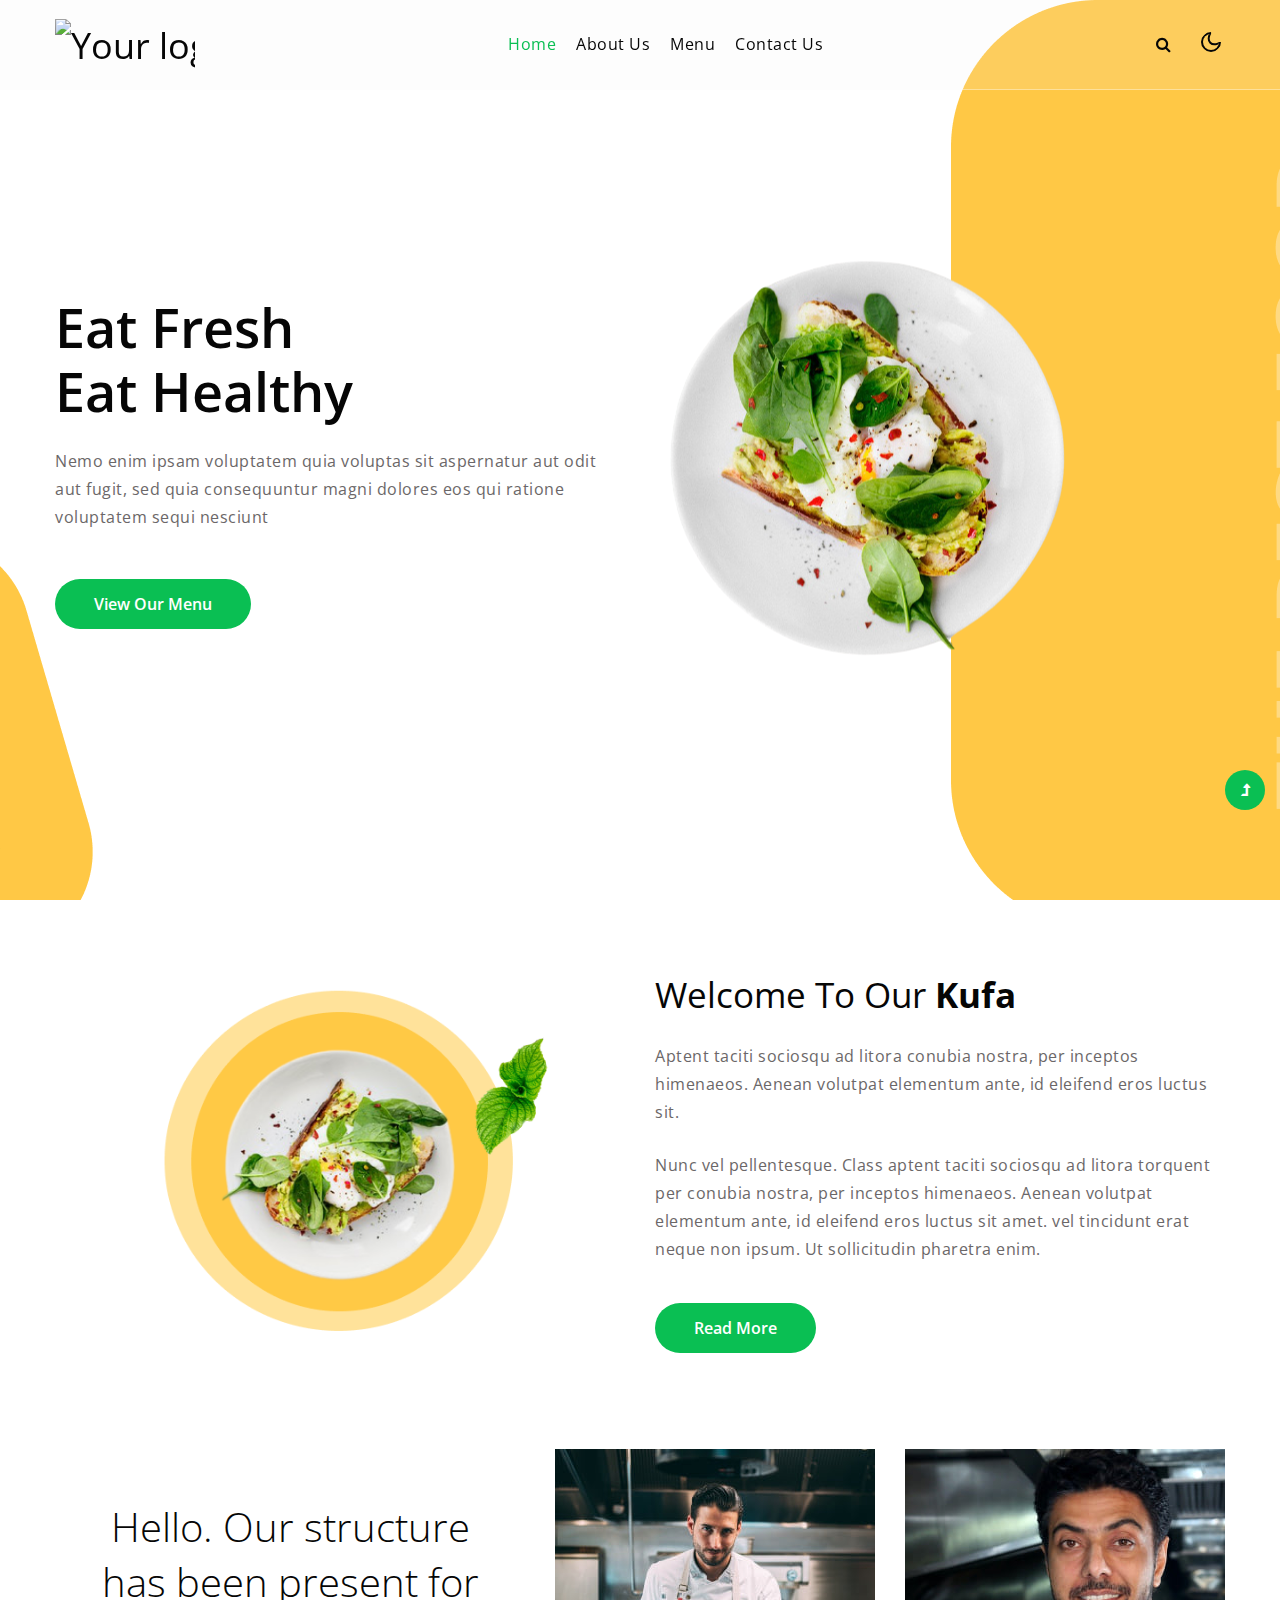
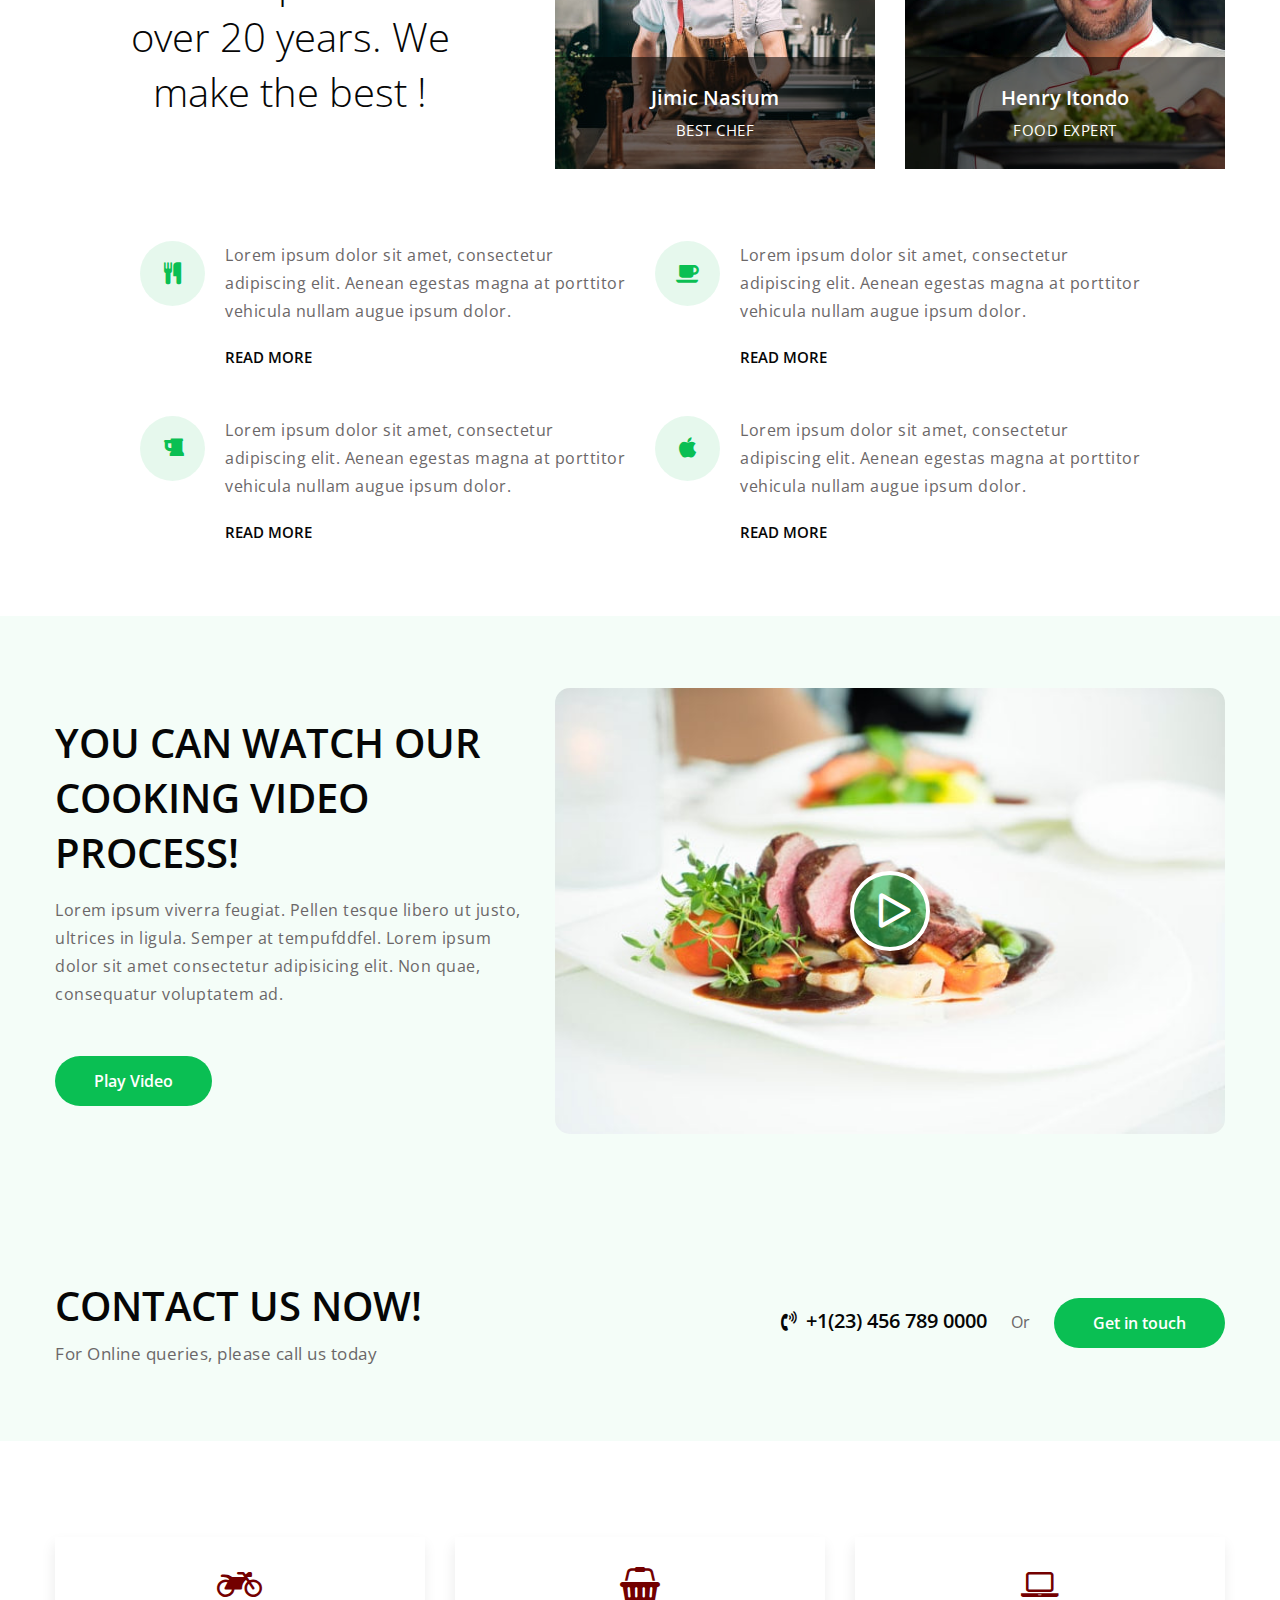
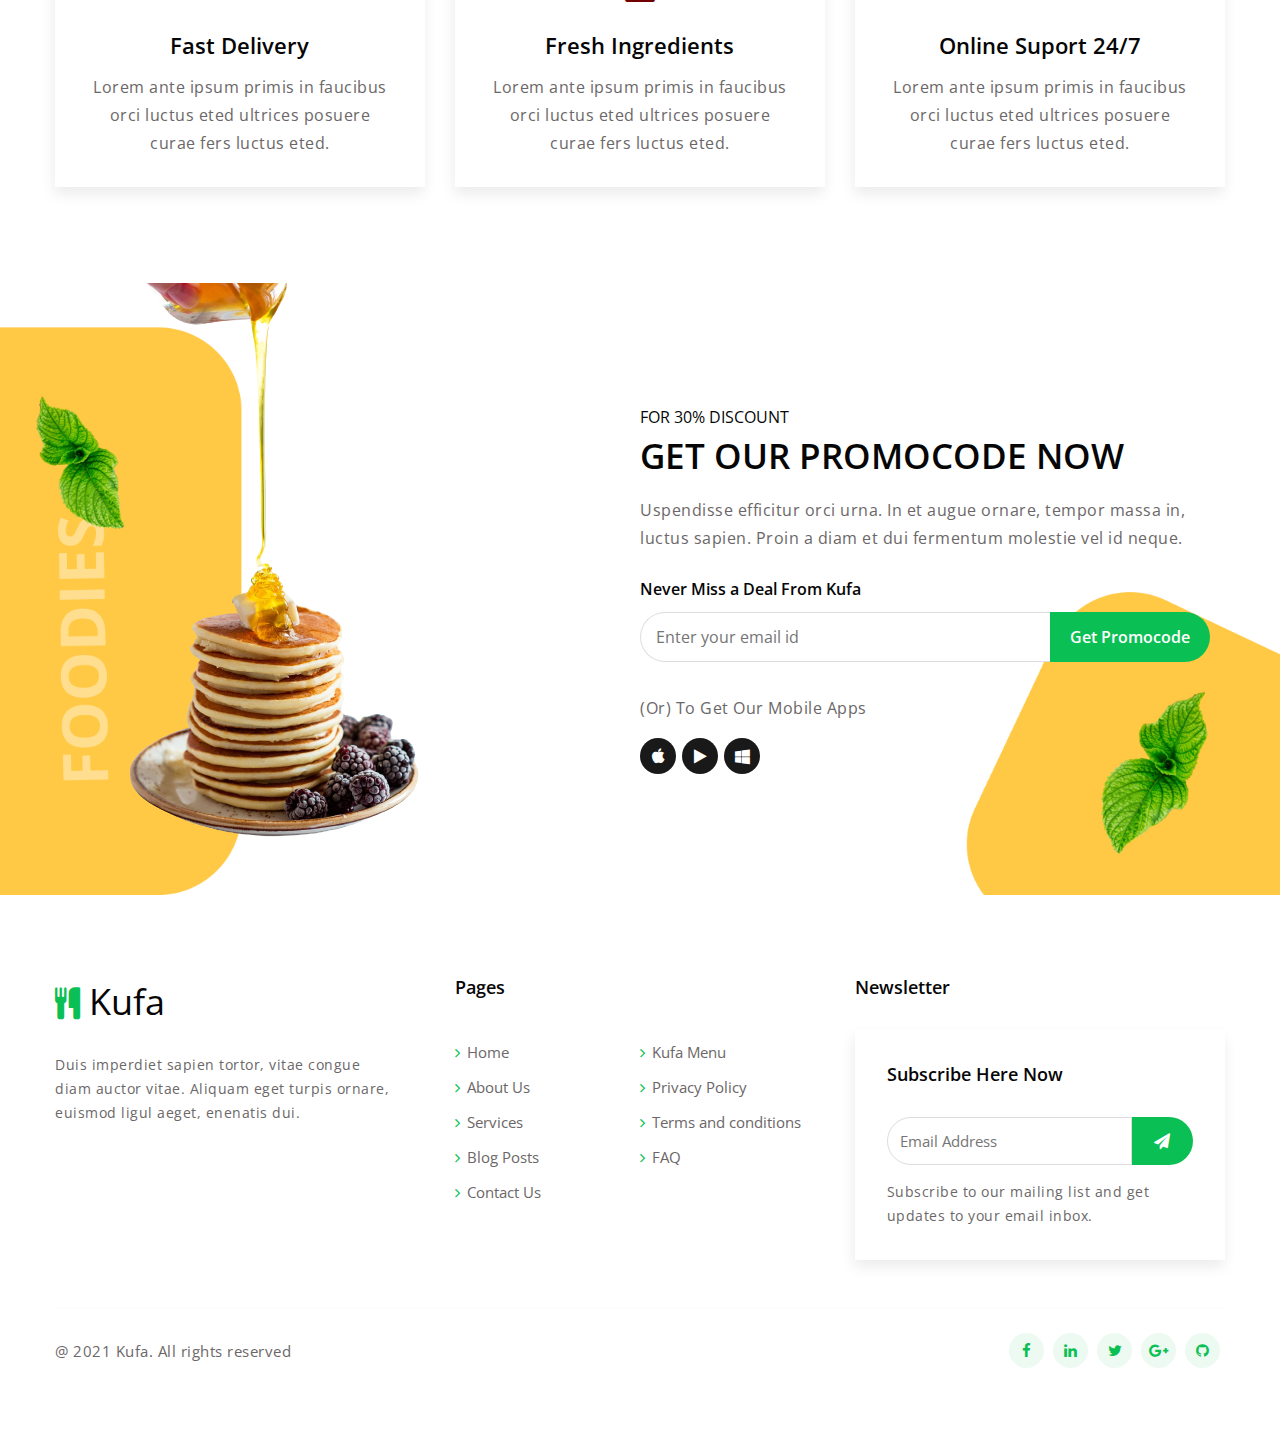
==== index.html @ 66535ebc "Initial" ====
<!--
Author: W3layouts
Author URL: http://w3layouts.com
-->
<!doctype html>
<html lang="en">

<head>
    <!-- Required meta tags -->
    <meta charset="utf-8">
    <meta name="viewport" content="width=device-width, initial-scale=1, shrink-to-fit=no">
    <title>Kufa Restaurant</title>
    <!-- google-fonts -->
    <link href="//fonts.googleapis.com/css2?family=Open+Sans:wght@300;400;600;700;800&display=swap"
        rel="stylesheet">
    <!-- //google-fonts -->
    <!-- Template CSS Style link -->
    <link rel="stylesheet" href="assets/css/style-starter.css">
</head>

<body>
    <!--header-->
    <header id="site-header" class="fixed-top">
        <div class="container">
            <nav class="navbar navbar-expand-lg stroke px-0"> 
    <a class="navbar-brand" href="#index.html">
        <img src="image-path" alt="Your logo" title="Your logo" style="height:35px;" />
    </a>
                <button class="navbar-toggler  collapsed bg-gradient" type="button" data-toggle="collapse"
                    data-target="#navbarTogglerDemo02" aria-controls="navbarTogglerDemo02" aria-expanded="false"
                    aria-label="Toggle navigation">
                    <span class="navbar-toggler-icon fa icon-expand fa-bars"></span>
                    <span class="navbar-toggler-icon fa icon-close fa-times"></span>
                </button>

                <div class="collapse navbar-collapse" id="navbarTogglerDemo02">
                    <ul class="navbar-nav mx-lg-auto">
                        <li class="nav-item active">
                            <a class="nav-link" href="index.html">Home <span class="sr-only">(current)</span></a>
                        </li>
                        <li class="nav-item">
                            <a class="nav-link" href="about.html">About Us</a>
                        </li>
                        <li class="nav-item">
                            <a class="nav-link" href="menu.html">Menu</a>
                        </li>
                        <li class="nav-item">
                            <a class="nav-link" href="contact.html">Contact Us</a>
                        </li>
                    </ul>
                </div>
                <!-- search button -->
                <div class="search-right">
                    <a href="#search" title="search"><span class="fa fa-search" aria-hidden="true"></span></a>
                    <!-- search popup -->
                    <div id="search" class="pop-overlay">
                        <div class="popup">
                            <h4 class="search-pop-text-w3 text-white text-center mb-4">Search Here Your Favourite Food
                            </h4>
                            <form action="#search" method="GET" class="search-box">
                                <div class="input-search"> <span class="fa fa-search mr-2"
                                        aria-hidden="true"></span><input type="search" placeholder="Enter Keyword"
                                        name="search" required="required" autofocus="">
                                </div>
                                <button type="submit" class="btn button-style">Search</button>
                            </form>
                        </div>
                        <a class="close" href="#close">×</a>
                    </div>
                    <!-- //search popup -->
                </div>
                <!-- //search button -->
                <!-- toggle switch for light and dark theme -->
                <div class="cont-ser-position">
                    <nav class="navigation">
                        <div class="theme-switch-wrapper">
                            <label class="theme-switch" for="checkbox">
                                <input type="checkbox" id="checkbox">
                                <div class="mode-container">
                                    <i class="gg-sun"></i>
                                    <i class="gg-moon"></i>
                                </div>
                            </label>
                        </div>
                    </nav>
                </div>
                <!-- //toggle switch for light and dark theme -->
            </nav>
        </div>
    </header>
    <!--//header-->
    <!-- banner section -->
    <section id="home" class="w3l-banner py-5">
        <div class="container pt-5 pb-md-4">
            <div class="row align-items-center">
                <div class="col-md-6 pt-md-0 pt-4">
                    <h3 class="mb-sm-4 mb-3 title">Eat Fresh <br>Eat Healthy</h3>
                    <p>Nemo enim ipsam voluptatem quia voluptas sit aspernatur aut odit aut fugit, sed quia consequuntur
                        magni dolores eos qui ratione voluptatem sequi nesciunt</p>
                    <div class="mt-md-5 mt-4 mb-lg-0 mb-4">
                        <a class="btn button-style" href="menu.html">View Our Menu</a>
                    </div>
                </div>
                <div class="col-md-6 mt-md-0 mt-4">
                    <img class="img-fluid" src="assets/images/bannerimg.png" alt=" ">
                </div>
            </div>
        </div>
    </section>
    <!-- //banner section -->
    <!-- about section -->
    <div class="w3l-content-photo-5">
        <div class="content pb-5 pt-md-5 pt-4">
            <div class="container py-lg-4 py-md-3">
                <div class="row">
                    <div class="col-lg-6 content-photo">
                        <a href="#image"><img src="assets/images/about.png" class="img-responsive"
                                alt="content-photo"></a>
                    </div>
                    <div class="col-lg-6 content-left mb-md-0 mb-3">
                        <h3>Welcome To Our <span>Kufa</span></h3>
                        <p>Aptent taciti sociosqu ad litora
                            conubia nostra, per inceptos himenaeos. Aenean volutpat elementum ante, id eleifend eros
                            luctus sit.</p>
                        <p>Nunc vel pellentesque. Class aptent taciti sociosqu ad litora
                            torquent per
                            conubia nostra, per inceptos himenaeos. Aenean volutpat elementum ante, id eleifend eros
                            luctus sit
                            amet. vel tincidunt erat neque non ipsum. Ut sollicitudin pharetra enim.</p>
                        <a class="btn button-style" href="about.html">Read More </a>
                    </div>
                </div>
            </div>
        </div>
    </div>
    <!-- //about section -->
    <!-- team with grids section -->
    <section class="w3l-content-11-main">
        <div class="content-design-11 pt-md-4 pt-1 pb-5">
            <div class="container pb-md-4 pb-3">
                <div class="row align-items-center">
                    <div class="col-lg-5">
                        <h3 class="title-main-2 text-center p-lg-4">Hello. Our structure has been present for
                            over 20 years. We make the
                            best !</h3>
                    </div>
                    <div class="col-lg-7 mt-lg-0 mt-sm-5 mt-4">
                        <div class="row">
                            <div class="col-sm-6">
                                <div class="position-relative">
                                    <img src="assets/images/team1.jpg" class="img-responsive" alt="content-photo">
                                    <div class="text-position">
                                        <h4><a href="about.html">Jimic Nasium</a></h4>
                                        <p>Best Chef</p>
                                    </div>
                                </div>
                            </div>
                            <div class="col-sm-6 mt-sm-0 mt-4">
                                <div class="position-relative">
                                    <img src="assets/images/team2.jpg" class="img-responsive" alt="content-photo">
                                    <div class="text-position">
                                        <h4><a href="about.html">Henry Itondo</a></h4>
                                        <p>Food Expert</p>
                                    </div>
                                </div>
                            </div>
                        </div>
                    </div>
                </div>
                <div class="content-sec-11 mt-5 pt-lg-4">
                    <div class="row">
                        <div class="col-md-6 columns">
                            <div class="icon-eff">
                                <span class="fa fa-cutlery" aria-hidden="true"></span>
                            </div>
                            <div class="right-side">
                                <p>Lorem ipsum dolor sit amet, consectetur adipiscing elit. Aenean egestas magna at
                                    porttitor vehicula nullam augue ipsum dolor.</p>
                                <a href="#services" class="read-button">Read More</a>
                            </div>
                        </div>
                        <div class="col-md-6 columns mt-md-0 mt-4">
                            <div class="icon-eff">
                                <span class="fa fa-coffee" aria-hidden="true"></span>
                            </div>
                            <div class="right-side">
                                <p>Lorem ipsum dolor sit amet, consectetur adipiscing elit. Aenean egestas magna at
                                    porttitor vehicula nullam augue ipsum dolor.</p>
                                <a href="#services" class="read-button">Read More</a>
                            </div>
                        </div>
                    </div>
                    <div class="row mt-md-5 mt-4">
                        <div class="col-md-6 columns">
                            <div class="icon-eff">
                                <span class="fa fa-beer" aria-hidden="true"></span>
                            </div>
                            <div class="right-side">
                                <p>Lorem ipsum dolor sit amet, consectetur adipiscing elit. Aenean egestas magna at
                                    porttitor vehicula nullam augue ipsum dolor.</p>
                                <a href="#services" class="read-button">Read More</a>
                            </div>
                        </div>
                        <div class="col-md-6 columns  mt-md-0 mt-4">
                            <div class="icon-eff">
                                <span class="fa fa-apple" aria-hidden="true"></span>
                            </div>
                            <div class="right-side">
                                <p>Lorem ipsum dolor sit amet, consectetur adipiscing elit. Aenean egestas magna at
                                    porttitor vehicula nullam augue ipsum dolor. </p>
                                <a href="#services" class="read-button">Read More</a>
                            </div>
                        </div>
                    </div>
                </div>
            </div>
        </div>
    </section>
    <!-- //team with grids section -->
    <!-- video section -->
    <section class="video-section" id="work">
        <div class="midd-w3 py-5">
            <div class="container py-md-4 py-3">
                <div class="row">
                    <div class="col-lg-5 about-right-faq align-self">
                        <h3 class="title-big">You can watch our cooking video process!</h3>
                        <p class="mt-3">Lorem ipsum viverra feugiat. Pellen tesque libero ut justo,
                            ultrices in ligula. Semper at tempufddfel. Lorem ipsum dolor sit amet consectetur
                            adipisicing
                            elit. Non quae, consequatur voluptatem ad.</p>
                        <a class="btn button-style mt-lg-5 mt-4 popup-with-zoom-anim play-view"
                            href="#small-dialog">Play Video
                        </a>
                    </div>
                    <div class="col-lg-7 left-wthree-img text-righ mt-lg-0 mt-5">
                        <div class="position-relative">
                            <img src="assets/images/video.jpg" alt="" class="img-fluid radius-image-full">
                            <a href="#small-dialog"
                                class="popup-with-zoom-anim play-view text-center position-absolute">
                                <span class="video-play-icon">
                                    <span class="fa fa-play"></span>
                                </span>
                            </a>
                            <!-- dialog itself, mfp-hide class is required to make dialog hidden -->
                            <div id="small-dialog" class="zoom-anim-dialog mfp-hide">
                                <iframe src="https://www.youtube.com/embed/oqaZV9Oxco0" frameborder="0"
                                    allow="autoplay; fullscreen" allowfullscreen></iframe>
                            </div>
                        </div>
                    </div>
                </div>
            </div>
        </div>
    </section>
    <!-- //video section -->
    <!-- blog section -->
    <!-- <section class="w3l-blog-sec py-5">
        <div class="services-layout py-md-4 py-3">
            <div class="container">
                <h3 class="title-big mb-4 pb-2">Blog Posts</h3>
                <div class="row">
                    <div class="col-lg-4 col-md-6 column column-img" id="zoomIn">
                        <div class="services-gd">
                            <div class="serve-info">
                                <h3 class="date">21<sup>st</sup> October</h3>
                                <a href="#blog">
                                    <figure>
                                        <img class="img-responsive" src="assets/images/blog1.jpg" alt="blog-image">
                                    </figure>
                                </a>
                                <h3> <a href="#blog" class="vv-link">Nunc consequat justo id commodo
                                        feugiat</a>
                                </h3>
                                <ul class="admin-list">
                                    <li><a href="#blog"><span class="fa fa-user-circle"
                                                aria-hidden="true"></span>
                                            Admin</a></li>
                                    <li><a href="#blog"><span class="fa fa-heart" aria-hidden="true"></span>9
                                            Likes</a></li>
                                    <li><a href="#blog"><span class="fa fa-comments"
                                                aria-hidden="true"></span>9 Comments</a>
                                    </li>
                                </ul>
                            </div>
                        </div>
                    </div>
                    <div class="col-lg-4 col-md-6 column column-img mt-md-0 mt-4" id="zoomIn">
                        <div class="services-gd">
                            <div class="serve-info">
                                <h3 class="date">23<sup>rd</sup> October</h3>
                                <a href="#blog">
                                    <figure>
                                        <img class="img-responsive" src="assets/images/blog4.jpg" alt="blog-image">
                                    </figure>
                                </a>
                                <h3> <a href="#blog" class="vv-link">Fusce ac eros quis metus por edit
                                        some</a>
                                </h3>
                                <ul class="admin-list">
                                    <li><a href="#blog"><span class="fa fa-user-circle"
                                                aria-hidden="true"></span>
                                            Admin</a></li>
                                    <li><a href="#blog"><span class="fa fa-heart" aria-hidden="true"></span>9
                                            Likes</a></li>
                                    <li><a href="#blog"><span class="fa fa-comments"
                                                aria-hidden="true"></span>8 Comments</a>
                                    </li>
                                </ul>
                            </div>
                        </div>
                    </div>
                    <div class="col-lg-4 col-md-6 mt-lg-0 mt-md-5 mt-4 column column-img" id="zoomIn">
                        <div class="services-gd">
                            <div class="serve-info">
                                <h3 class="date">1<sup>st</sup> November</h3>
                                <a href="#blog">
                                    <figure>
                                        <img class="img-responsive" src="assets/images/blog3.jpg" alt="blog-image">
                                    </figure>
                                </a>
                                <h3> <a href="#blog" class="vv-link">Cras fringilla, enim a porta
                                        fermentum</a>
                                </h3>
                                <ul class="admin-list">
                                    <li><a href="#blog"><span class="fa fa-user-circle"
                                                aria-hidden="true"></span>
                                            Admin</a></li>
                                    <li><a href="#blog"><span class="fa fa-heart" aria-hidden="true"></span>6
                                            Likes</a></li>
                                    <li><a href="#blog"><span class="fa fa-comments"
                                                aria-hidden="true"></span>9 Comments</a>
                                    </li>
                                </ul>
                            </div>
                        </div>
                    </div>
                </div>
            </div>
        </div>
    </section> -->
    <!-- //blog section -->
    <!-- call section -->
    <section class="w3l-call-to-action-6">
        <div class="call-vv-action py-5">
            <div class="container py-md-4 py-3">
                <div class="grid">
                    <div class="float-lt">
                        <h3 class="title-big">Contact us now!</h3>
                        <p>For Online queries, please call us today</p>
                    </div>
                    <div class="float-rt text-right">
                        <ul class="buttons">
                            <li class="phone"><span class="fa fa-volume-control-phone mr-1" aria-hidden="true"></span>
                                <a class="call-style-w3" href="tel:+1(23) 456 789 0000">+1(23) 456 789 0000</a>
                            </li>
                            <li class="green">Or</li>
                            <li><a href="contact.html" class="btn button-style">Get in touch</a></li>
                        </ul>
                    </div>
                </div>
            </div>
        </div>
    </section>
    <!-- //call section -->
    <!-- 3 grids -->
    <section class="w3l-features-4">
        <div class="features4-block text-center py-5">
            <div class="container py-md-5 py-3">
                <div class="row features4-grids">
                    <div class="col-lg-4 col-md-6">
                        <div class="features4-grid">
                            <div class="feature-images">
                                <span class="fa fa-motorcycle" aria-hidden="true"></span>
                            </div>
                            <h5><a href="contact.html">Fast Delivery</a></h5>
                            <p>Lorem ante ipsum primis in faucibus orci luctus eted ultrices posuere curae fers
                                luctus eted.</p>
                        </div>
                    </div>
                    <div class="col-lg-4 col-md-6 mt-md-0 mt-4">
                        <div class="features4-grid">
                            <div class="feature-images">
                                <span class="fa fa-shopping-basket" aria-hidden="true"></span>
                            </div>
                            <h5><a href="contact.html">Fresh Ingredients</a></h5>
                            <p>Lorem ante ipsum primis in faucibus orci luctus eted ultrices posuere curae fers
                                luctus eted.</p>
                        </div>
                    </div>
                    <div class="col-lg-4 col-md-6 mt-lg-0 mt-4">
                        <div class="features4-grid">
                            <div class="feature-images">
                                <span class="fa fa-laptop" aria-hidden="true"></span>
                            </div>
                            <h5><a href="contact.html">Online Suport 24/7</a></h5>
                            <p>Lorem ante ipsum primis in faucibus orci luctus eted ultrices posuere curae fers
                                luctus eted.</p>
                        </div>
                    </div>
                </div>
            </div>
        </div>
    </section>
    <!-- 3 grids -->
    <!-- promocode section -->
    <section class="w3l-promocode">
        <div class="promo-block pt-md-0 pt-4">
            <div class="container">
                <div class="row aap-4-section">
                    <div class="col-lg-6 app4-right-image">
                        <img src="assets/images/img3.png" class="img-responsive" alt="App Device" />
                    </div>
                    <div class="col-lg-6 app4-left-text pl-lg-0 mb-lg-0 mb-sm-2 mb-4">
                        <h6>For 30% Discount</h6>
                        <h4>Get Our Promocode Now</h4>
                        <p class="mb-4"> Uspendisse efficitur orci urna. In et augue ornare, tempor massa in, luctus
                            sapien. Proin a
                            diam et dui fermentum molestie vel id neque. </p>
                        <div class="app-4-connection">
                            <div class="newsletter">
                                <label>Never Miss a Deal From Kufa</label>
                                <form action="#" methos="GET" class="d-flex wrap-align">
                                    <input type="email" placeholder="Enter your email id" required="required" />
                                    <button type="submit">Get Promocode</button>
                                </form>
                            </div>
                            <p class="mobile-text-app mt-4 pt-2">(Or) To Get Our Mobile Apps</p>
                            <div class="app-4-icon">
                                <ul>
                                    <li><a href="#url" title="Apple" class="app-icon apple-vv"><span class="fa fa-apple"
                                                aria-hidden="true"></span></a></li>
                                    <li><a href="#url" title="Google play" class="app-icon play-vv"><span
                                                class="fa fa-play" aria-hidden="true"></span></a></li>
                                    <li><a href="#url" title="Microsoft" class="app-icon windows-vv"><span
                                                class="fa fa-windows" aria-hidden="true"></span></a></li>
                                </ul>
                            </div>
                        </div>
                    </div>
                </div>
            </div>
        </div>
    </section>
    <!-- //promocode section -->
    <!-- footer -->
    <section class="w3l-footer-16">
        <div class="w3l-footer-16-main">
            <div class="container">
                <div class="row footer-p">
                    <div class="col-lg-4 pr-lg-5">
                        <a class="logo" href="index.html"><i class="fa fa-cutlery" aria-hidden="true"></i> Kufa</a>
                        <p class="mt-4">Duis imperdiet sapien tortor, vitae congue diam auctor vitae. Aliquam
                            eget turpis ornare, euismod ligul aeget, enenatis dui. </p>
                    </div>
                    <div class="col-lg-4 mt-lg-0 mt-4">
                        <h3>Pages</h3>
                        <div class="row">
                            <div class="col-6 column">
                                <ul class="footer-gd-16">
                                    <li><a href="index.html"><i class="fa fa-angle-right"
                                                aria-hidden="true"></i>Home</a></li>
                                    <li><a href="about.html"><i class="fa fa-angle-right" aria-hidden="true"></i>About
                                            Us</a></li>
                                    <li><a href="#services"><i class="fa fa-angle-right"
                                                aria-hidden="true"></i>Services</a></li>
                                    <li><a href="#blog"><i class="fa fa-angle-right" aria-hidden="true"></i>Blog
                                            Posts</a></li>
                                    <li><a href="contact.html"><i class="fa fa-angle-right"
                                                aria-hidden="true"></i>Contact Us</a></li>
                                </ul>
                            </div>
                            <div class="col-6 column pl-0">
                                <ul class="footer-gd-16">
                                    <li><a href="menu.html"><i class="fa fa-angle-right" aria-hidden="true"></i>Kufa
                                            Menu</a></li>
                                    <li><a href="#privacy"><i class="fa fa-angle-right" aria-hidden="true"></i>Privacy
                                            Policy</a></li>
                                    <li><a href="#terms"><i class="fa fa-angle-right" aria-hidden="true"></i>Terms and
                                            conditions</a></li>
                                    <li><a href="#faq"><i class="fa fa-angle-right" aria-hidden="true"></i>FAQ</a></li>
                                </ul>
                            </div>
                        </div>
                    </div>
                    <div class="col-lg-4 col-md-7 column mt-lg-0 mt-4">
                        <h3>Newsletter </h3>
                        <div class="end-column">
                            <h3>Subscribe Here Now</h3>
                            <form action="#" class="subscribe" method="post">
                                <input type="email" name="email" placeholder="Email Address" required="">
                                <button><span class="fa fa-paper-plane" aria-hidden="true"></span></button>
                            </form>
                            <p>Subscribe to our mailing list and get updates to your email inbox.</p>
                        </div>
                    </div>
                </div>
                <div class="d-flex below-section justify-content-between align-items-center pt-4 mt-5">
                    <div class="columns text-lg-left">
                        <p class="copy-text">@ 2021 Kufa. All rights reserved
                        </p>
                    </div>
                    <div class="columns-2 mt-md-0 mt-3">
                        <ul class="social">
                            <li><a href="#facebook"><span class="fa fa-facebook" aria-hidden="true"></span></a>
                            </li>
                            <li><a href="#linkedin"><span class="fa fa-linkedin" aria-hidden="true"></span></a>
                            </li>
                            <li><a href="#twitter"><span class="fa fa-twitter" aria-hidden="true"></span></a>
                            </li>
                            <li><a href="#google"><span class="fa fa-google-plus" aria-hidden="true"></span></a>
                            </li>
                            <li><a href="#github"><span class="fa fa-github" aria-hidden="true"></span></a>
                            </li>
                        </ul>
                    </div>
                </div>
            </div>
        </div>
    </section>
    <!-- //footer -->

    <!-- Js scripts -->
    <!-- move top -->
    <button onclick="topFunction()" id="movetop" title="Go to top">
        <span class="fa fa-level-up" aria-hidden="true"></span>
    </button>
    <script>
        // When the user scrolls down 20px from the top of the document, show the button
        window.onscroll = function () {
            scrollFunction()
        };

        function scrollFunction() {
            if (document.body.scrollTop > 20 || document.documentElement.scrollTop > 20) {
                document.getElementById("movetop").style.display = "block";
            } else {
                document.getElementById("movetop").style.display = "none";
            }
        }

        // When the user clicks on the button, scroll to the top of the document
        function topFunction() {
            document.body.scrollTop = 0;
            document.documentElement.scrollTop = 0;
        }
    </script>
    <!-- //move top -->

    <!-- common jquery plugin -->
    <script src="assets/js/jquery-3.3.1.min.js"></script>
    <!-- //common jquery plugin -->

    <!-- theme switch js (light and dark)-->
    <script src="assets/js/theme-change.js"></script>
    <script>
        function autoType(elementClass, typingSpeed) {
            var thhis = $(elementClass);
            thhis.css({
                "position": "relative",
                "display": "inline-block"
            });
            thhis.prepend('<div class="cursor" style="right: initial; left:0;"></div>');
            thhis = thhis.find(".text-js");
            var text = thhis.text().trim().split('');
            var amntOfChars = text.length;
            var newString = "";
            thhis.text("|");
            setTimeout(function () {
                thhis.css("opacity", 1);
                thhis.prev().removeAttr("style");
                thhis.text("");
                for (var i = 0; i < amntOfChars; i++) {
                    (function (i, char) {
                        setTimeout(function () {
                            newString += char;
                            thhis.text(newString);
                        }, i * typingSpeed);
                    })(i + 1, text[i]);
                }
            }, 1500);
        }

        $(document).ready(function () {
            // Now to start autoTyping just call the autoType function with the 
            // class of outer div
            // The second paramter is the speed between each letter is typed.   
            autoType(".type-js", 200);
        });
    </script>
    <!-- //theme switch js (light and dark)-->

    <!-- magnific popup -->
    <script src="assets/js/jquery.magnific-popup.min.js"></script>
    <script>
        $(document).ready(function () {
            $('.popup-with-zoom-anim').magnificPopup({
                type: 'inline',

                fixedContentPos: false,
                fixedBgPos: true,

                overflowY: 'auto',

                closeBtnInside: true,
                preloader: false,

                midClick: true,
                removalDelay: 300,
                mainClass: 'my-mfp-zoom-in'
            });

            $('.popup-with-move-anim').magnificPopup({
                type: 'inline',

                fixedContentPos: false,
                fixedBgPos: true,

                overflowY: 'auto',

                closeBtnInside: true,
                preloader: false,

                midClick: true,
                removalDelay: 300,
                mainClass: 'my-mfp-slide-bottom'
            });
        });
    </script>
    <!-- //magnific popup -->

    <!-- MENU-JS -->
    <script>
        $(window).on("scroll", function () {
            var scroll = $(window).scrollTop();

            if (scroll >= 80) {
                $("#site-header").addClass("nav-fixed");
            } else {
                $("#site-header").removeClass("nav-fixed");
            }
        });

        //Main navigation Active Class Add Remove
        $(".navbar-toggler").on("click", function () {
            $("header").toggleClass("active");
        });
        $(document).on("ready", function () {
            if ($(window).width() > 991) {
                $("header").removeClass("active");
            }
            $(window).on("resize", function () {
                if ($(window).width() > 991) {
                    $("header").removeClass("active");
                }
            });
        });
    </script>
    <!-- //MENU-JS -->

    <!-- disable body scroll which navbar is in active -->
    <script>
        $(function () {
            $('.navbar-toggler').click(function () {
                $('body').toggleClass('noscroll');
            })
        });
    </script>
    <!-- //disable body scroll which navbar is in active -->

    <!--bootstrap-->
    <script src="assets/js/bootstrap.min.js"></script>
    <!-- //bootstrap-->
    <!-- //Js scripts -->
</body>

</html>
---- assets/css/style-starter.css ----
@charset "UTF-8";

/*--
Author: W3layouts
Author URL: http://w3layouts.com
--*/
/*!
 * Bootstrap v4.4.1 (https://getbootstrap.com/)
 * Copyright 2011-2019 The Bootstrap Authors
 * Copyright 2011-2019 Twitter, Inc.
 * Licensed under MIT (https://github.com/twbs/bootstrap/blob/master/LICENSE)
 */
:root {
  --blue: #007bff;
  --indigo: #6610f2;
  --purple: #6f42c1;
  --pink: #e83e8c;
  --red: #dc3545;
  --orange: #fd7e14;
  --yellow: #ffc107;
  --green: #28a745;
  --teal: #20c997;
  --cyan: #17a2b8;
  --white: #fff;
  --gray: #6c757d;
  --gray-dark: #343a40;
  --primary: #ff4c4c;
  --secondary: #e71d36;
  --success: #28a745;
  --info: #17a2b8;
  --warning: #ffc107;
  --danger: #dc3545;
  --light: #f8f9fa;
  --dark: #343a40;
  --breakpoint-xs: 0;
  --breakpoint-sm: 576px;
  --breakpoint-md: 768px;
  --breakpoint-lg: 992px;
  --breakpoint-xl: 1200px;
  --font-family-sans-serif: -apple-system, BlinkMacSystemFont, "Segoe UI", Roboto, "Helvetica Neue", Arial, "Noto Sans", sans-serif, "Apple Color Emoji", "Segoe UI Emoji", "Segoe UI Symbol", "Noto Color Emoji";
  --font-family-monospace: SFMono-Regular, Menlo, Monaco, Consolas, "Liberation Mono", "Courier New", monospace;
}

*,
*::before,
*::after {
  box-sizing: border-box;
}

html {
  font-family: sans-serif;
  line-height: 1.15;
  -webkit-text-size-adjust: 100%;
  -webkit-tap-highlight-color: rgba(0, 0, 0, 0);
}

article,
aside,
figcaption,
figure,
footer,
header,
hgroup,
main,
nav,
section {
  display: block;
}

body {
  margin: 0;
  font-family: -apple-system, BlinkMacSystemFont, "Segoe UI", Roboto, "Helvetica Neue", Arial, "Noto Sans", sans-serif, "Apple Color Emoji", "Segoe UI Emoji", "Segoe UI Symbol", "Noto Color Emoji";
  font-size: 1rem;
  font-weight: 400;
  line-height: 1.5;
  color: #212529;
  text-align: left;
  background-color: #fff;
}

[tabindex="-1"]:focus:not(:focus-visible) {
  outline: 0 !important;
}

hr {
  box-sizing: content-box;
  height: 0;
  overflow: visible;
}

h1,
h2,
h3,
h4,
h5,
h6 {
  margin-top: 0;
  margin-bottom: 0.5rem;
}

p {
  margin-top: 0;
  margin-bottom: 1rem;
}

abbr[title],
abbr[data-original-title] {
  text-decoration: underline;
  -webkit-text-decoration: underline dotted;
  text-decoration: underline dotted;
  cursor: help;
  border-bottom: 0;
  -webkit-text-decoration-skip-ink: none;
  text-decoration-skip-ink: none;
}

address {
  margin-bottom: 1rem;
  font-style: normal;
  line-height: inherit;
}

ol,
ul,
dl {
  margin-top: 0;
  margin-bottom: 1rem;
}

ol ol,
ul ul,
ol ul,
ul ol {
  margin-bottom: 0;
}

dt {
  font-weight: 600;
}

dd {
  margin-bottom: .5rem;
  margin-left: 0;
}

blockquote {
  margin: 0 0 1rem;
}

b,
strong {
  font-weight: bolder;
}

small {
  font-size: 80%;
}

sub,
sup {
  position: relative;
  font-size: 75%;
  line-height: 0;
  vertical-align: baseline;
}

sub {
  bottom: -.25em;
}

sup {
  top: -.5em;
}

a {
  color: var(--font-color);
  text-decoration: none;
  background-color: transparent;
}

a:hover {
  color: var(--primary-color);
  text-decoration: underline;
}

a:not([href]) {
  color: inherit;
  text-decoration: none;
}

a:not([href]):hover {
  color: inherit;
  text-decoration: none;
}

pre,
code,
kbd,
samp {
  font-family: SFMono-Regular, Menlo, Monaco, Consolas, "Liberation Mono", "Courier New", monospace;
  font-size: 1em;
}

pre {
  margin-top: 0;
  margin-bottom: 1rem;
  overflow: auto;
}

figure {
  margin: 0 0 1rem;
}

img {
  vertical-align: middle;
  border-style: none;
}

svg {
  overflow: hidden;
  vertical-align: middle;
}

table {
  border-collapse: collapse;
}

caption {
  padding-top: 0.75rem;
  padding-bottom: 0.75rem;
  color: #6c757d;
  text-align: left;
  caption-side: bottom;
}

th {
  text-align: inherit;
}

label {
  display: inline-block;
  margin-bottom: 0.5rem;
}

button {
  border-radius: 0;
}

button:focus {
  outline: 1px dotted;
  outline: 5px auto -webkit-focus-ring-color;
}

input,
button,
select,
optgroup,
textarea {
  margin: 0;
  font-family: inherit;
  font-size: inherit;
  line-height: inherit;
}

button,
input {
  overflow: visible;
}

button,
select {
  text-transform: none;
}

select {
  word-wrap: normal;
}

button,
[type="button"],
[type="reset"],
[type="submit"] {
  -webkit-appearance: button;
}

button:not(:disabled),
[type="button"]:not(:disabled),
[type="reset"]:not(:disabled),
[type="submit"]:not(:disabled) {
  cursor: pointer;
}

button::-moz-focus-inner,
[type="button"]::-moz-focus-inner,
[type="reset"]::-moz-focus-inner,
[type="submit"]::-moz-focus-inner {
  padding: 0;
  border-style: none;
}

input[type="radio"],
input[type="checkbox"] {
  box-sizing: border-box;
  padding: 0;
}

input[type="date"],
input[type="time"],
input[type="datetime-local"],
input[type="month"] {
  -webkit-appearance: listbox;
}

textarea {
  overflow: auto;
  resize: vertical;
}

fieldset {
  min-width: 0;
  padding: 0;
  margin: 0;
  border: 0;
}

legend {
  display: block;
  width: 100%;
  max-width: 100%;
  padding: 0;
  margin-bottom: .5rem;
  font-size: 1.5rem;
  line-height: inherit;
  color: inherit;
  white-space: normal;
}

@media (max-width: 1200px) {
  legend {
    font-size: calc(1.275rem + 0.3vw);
  }
}

progress {
  vertical-align: baseline;
}

[type="number"]::-webkit-inner-spin-button,
[type="number"]::-webkit-outer-spin-button {
  height: auto;
}

[type="search"] {
  outline-offset: -2px;
  -webkit-appearance: none;
}

[type="search"]::-webkit-search-decoration {
  -webkit-appearance: none;
}

::-webkit-file-upload-button {
  font: inherit;
  -webkit-appearance: button;
}

output {
  display: inline-block;
}

summary {
  display: list-item;
  cursor: pointer;
}

template {
  display: none;
}

[hidden] {
  display: none !important;
}

h1,
h2,
h3,
h4,
h5,
h6,
.h1,
.h2,
.h3,
.h4,
.h5,
.h6 {
  margin-bottom: 0.5rem;
  font-weight: 400;
  line-height: 28px;
}

h1,
.h1 {
  font-size: 2.5rem;
}

@media (max-width: 1200px) {

  h1,
  .h1 {
    font-size: calc(1.375rem + 1.5vw);
  }
}

h2,
.h2 {
  font-size: 2rem;
}

@media (max-width: 1200px) {

  h2,
  .h2 {
    font-size: calc(1.325rem + 0.9vw);
  }
}

h3,
.h3 {
  font-size: 1.75rem;
}

@media (max-width: 1200px) {

  h3,
  .h3 {
    font-size: calc(1.3rem + 0.6vw);
  }
}

h4,
.h4 {
  font-size: 1.5rem;
}

@media (max-width: 1200px) {

  h4,
  .h4 {
    font-size: calc(1.275rem + 0.3vw);
  }
}

h5,
.h5 {
  font-size: 1.25rem;
}

h6,
.h6 {
  font-size: 1rem;
}

.lead {
  font-size: 1.25rem;
  font-weight: 300;
}

.display-1 {
  font-size: 6rem;
  font-weight: 300;
  line-height: 1.2;
}

@media (max-width: 1200px) {
  .display-1 {
    font-size: calc(1.725rem + 5.7vw);
  }
}

.display-2 {
  font-size: 5.5rem;
  font-weight: 300;
  line-height: 1.2;
}

@media (max-width: 1200px) {
  .display-2 {
    font-size: calc(1.675rem + 5.1vw);
  }
}

.display-3 {
  font-size: 4.5rem;
  font-weight: 300;
  line-height: 1.2;
}

@media (max-width: 1200px) {
  .display-3 {
    font-size: calc(1.575rem + 3.9vw);
  }
}

.display-4 {
  font-size: 3.5rem;
  font-weight: 300;
  line-height: 1.2;
}

@media (max-width: 1200px) {
  .display-4 {
    font-size: calc(1.475rem + 2.7vw);
  }
}

hr {
  margin-top: 1rem;
  margin-bottom: 1rem;
  border: 0;
  border-top: 1px solid rgba(0, 0, 0, 0.1);
}

small,
.small {
  font-size: 80%;
  font-weight: 400;
}

mark,
.mark {
  padding: 0.2em;
  background-color: #fcf8e3;
}

.list-unstyled {
  padding-left: 0;
  list-style: none;
}

.list-inline {
  padding-left: 0;
  list-style: none;
}

.list-inline-item {
  display: inline-block;
}

.list-inline-item:not(:last-child) {
  margin-right: 0.5rem;
}

.initialism {
  font-size: 90%;
  text-transform: uppercase;
}

.blockquote {
  margin-bottom: 1rem;
  font-size: 1.25rem;
}

.blockquote-footer {
  display: block;
  font-size: 80%;
  color: #6c757d;
}

.blockquote-footer::before {
  content: "\2014\00A0";
}

.img-fluid {
  max-width: 100%;
  height: auto;
}

.img-thumbnail {
  padding: 0.25rem;
  background-color: #fff;
  border: 1px solid #dee2e6;
  border-radius: 0.25rem;
  max-width: 100%;
  height: auto;
}

.figure {
  display: inline-block;
}

.figure-img {
  margin-bottom: 0.5rem;
  line-height: 1;
}

.figure-caption {
  font-size: 90%;
  color: #6c757d;
}

code {
  font-size: 87.5%;
  color: #e83e8c;
  word-wrap: break-word;
}

a>code {
  color: inherit;
}

kbd {
  padding: 0.2rem 0.4rem;
  font-size: 87.5%;
  color: #fff;
  background-color: #212529;
  border-radius: 0.2rem;
}

kbd kbd {
  padding: 0;
  font-size: 100%;
  font-weight: 600;
}

pre {
  display: block;
  font-size: 87.5%;
  color: #212529;
}

pre code {
  font-size: inherit;
  color: inherit;
  word-break: normal;
}

.pre-scrollable {
  max-height: 340px;
  overflow-y: scroll;
}

.container {
  width: 100%;
  padding-right: 15px;
  padding-left: 15px;
  margin-right: auto;
  margin-left: auto;
}

@media (min-width: 576px) {
  .container {
    max-width: 540px;
  }
}

@media (min-width: 768px) {
  .container {
    max-width: 720px;
  }
}

@media (min-width: 992px) {
  .container {
    max-width: 960px;
  }
}

@media (min-width: 1200px) {
  .container {
    max-width: 1140px;
  }
}

.container-fluid,
.container-sm,
.container-md,
.container-lg,
.container-xl {
  width: 100%;
  padding-right: 15px;
  padding-left: 15px;
  margin-right: auto;
  margin-left: auto;
}

@media (min-width: 576px) {

  .container,
  .container-sm {
    max-width: 540px;
  }
}

@media (min-width: 768px) {

  .container,
  .container-sm,
  .container-md {
    max-width: 720px;
  }
}

@media (min-width: 992px) {

  .container,
  .container-sm,
  .container-md,
  .container-lg {
    max-width: 960px;
  }
}

@media (min-width: 1200px) {

  .container,
  .container-sm,
  .container-md,
  .container-lg,
  .container-xl {
    max-width: 1140px;
  }
}

.row {
  display: flex;
  flex-wrap: wrap;
  margin-right: -15px;
  margin-left: -15px;
}

.no-gutters {
  margin-right: 0;
  margin-left: 0;
}

.no-gutters>.col,
.no-gutters>[class*="col-"] {
  padding-right: 0;
  padding-left: 0;
}

.col-1,
.col-2,
.col-3,
.col-4,
.col-5,
.col-6,
.col-7,
.col-8,
.col-9,
.col-10,
.col-11,
.col-12,
.col,
.col-auto,
.col-sm-1,
.col-sm-2,
.col-sm-3,
.col-sm-4,
.col-sm-5,
.col-sm-6,
.col-sm-7,
.col-sm-8,
.col-sm-9,
.col-sm-10,
.col-sm-11,
.col-sm-12,
.col-sm,
.col-sm-auto,
.col-md-1,
.col-md-2,
.col-md-3,
.col-md-4,
.col-md-5,
.col-md-6,
.col-md-7,
.col-md-8,
.col-md-9,
.col-md-10,
.col-md-11,
.col-md-12,
.col-md,
.col-md-auto,
.col-lg-1,
.col-lg-2,
.col-lg-3,
.col-lg-4,
.col-lg-5,
.col-lg-6,
.col-lg-7,
.col-lg-8,
.col-lg-9,
.col-lg-10,
.col-lg-11,
.col-lg-12,
.col-lg,
.col-lg-auto,
.col-xl-1,
.col-xl-2,
.col-xl-3,
.col-xl-4,
.col-xl-5,
.col-xl-6,
.col-xl-7,
.col-xl-8,
.col-xl-9,
.col-xl-10,
.col-xl-11,
.col-xl-12,
.col-xl,
.col-xl-auto {
  position: relative;
  width: 100%;
  padding-right: 15px;
  padding-left: 15px;
}

.col {
  flex-basis: 0;
  flex-grow: 1;
  max-width: 100%;
}

.row-cols-1>* {
  flex: 0 0 100%;
  max-width: 100%;
}

.row-cols-2>* {
  flex: 0 0 50%;
  max-width: 50%;
}

.row-cols-3>* {
  flex: 0 0 33.33333%;
  max-width: 33.33333%;
}

.row-cols-4>* {
  flex: 0 0 25%;
  max-width: 25%;
}

.row-cols-5>* {
  flex: 0 0 20%;
  max-width: 20%;
}

.row-cols-6>* {
  flex: 0 0 16.66667%;
  max-width: 16.66667%;
}

.col-auto {
  flex: 0 0 auto;
  width: auto;
  max-width: 100%;
}

.col-1 {
  flex: 0 0 8.33333%;
  max-width: 8.33333%;
}

.col-2 {
  flex: 0 0 16.66667%;
  max-width: 16.66667%;
}

.col-3 {
  flex: 0 0 25%;
  max-width: 25%;
}

.col-4 {
  flex: 0 0 33.33333%;
  max-width: 33.33333%;
}

.col-5 {
  flex: 0 0 41.66667%;
  max-width: 41.66667%;
}

.col-6 {
  flex: 0 0 50%;
  max-width: 50%;
}

.col-7 {
  flex: 0 0 58.33333%;
  max-width: 58.33333%;
}

.col-8 {
  flex: 0 0 66.66667%;
  max-width: 66.66667%;
}

.col-9 {
  flex: 0 0 75%;
  max-width: 75%;
}

.col-10 {
  flex: 0 0 83.33333%;
  max-width: 83.33333%;
}

.col-11 {
  flex: 0 0 91.66667%;
  max-width: 91.66667%;
}

.col-12 {
  flex: 0 0 100%;
  max-width: 100%;
}

.order-first {
  order: -1;
}

.order-last {
  order: 13;
}

.order-0 {
  order: 0;
}

.order-1 {
  order: 1;
}

.order-2 {
  order: 2;
}

.order-3 {
  order: 3;
}

.order-4 {
  order: 4;
}

.order-5 {
  order: 5;
}

.order-6 {
  order: 6;
}

.order-7 {
  order: 7;
}

.order-8 {
  order: 8;
}

.order-9 {
  order: 9;
}

.order-10 {
  order: 10;
}

.order-11 {
  order: 11;
}

.order-12 {
  order: 12;
}

.offset-1 {
  margin-left: 8.33333%;
}

.offset-2 {
  margin-left: 16.66667%;
}

.offset-3 {
  margin-left: 25%;
}

.offset-4 {
  margin-left: 33.33333%;
}

.offset-5 {
  margin-left: 41.66667%;
}

.offset-6 {
  margin-left: 50%;
}

.offset-7 {
  margin-left: 58.33333%;
}

.offset-8 {
  margin-left: 66.66667%;
}

.offset-9 {
  margin-left: 75%;
}

.offset-10 {
  margin-left: 83.33333%;
}

.offset-11 {
  margin-left: 91.66667%;
}

@media (min-width: 576px) {
  .col-sm {
    flex-basis: 0;
    flex-grow: 1;
    max-width: 100%;
  }

  .row-cols-sm-1>* {
    flex: 0 0 100%;
    max-width: 100%;
  }

  .row-cols-sm-2>* {
    flex: 0 0 50%;
    max-width: 50%;
  }

  .row-cols-sm-3>* {
    flex: 0 0 33.33333%;
    max-width: 33.33333%;
  }

  .row-cols-sm-4>* {
    flex: 0 0 25%;
    max-width: 25%;
  }

  .row-cols-sm-5>* {
    flex: 0 0 20%;
    max-width: 20%;
  }

  .row-cols-sm-6>* {
    flex: 0 0 16.66667%;
    max-width: 16.66667%;
  }

  .col-sm-auto {
    flex: 0 0 auto;
    width: auto;
    max-width: 100%;
  }

  .col-sm-1 {
    flex: 0 0 8.33333%;
    max-width: 8.33333%;
  }

  .col-sm-2 {
    flex: 0 0 16.66667%;
    max-width: 16.66667%;
  }

  .col-sm-3 {
    flex: 0 0 25%;
    max-width: 25%;
  }

  .col-sm-4 {
    flex: 0 0 33.33333%;
    max-width: 33.33333%;
  }

  .col-sm-5 {
    flex: 0 0 41.66667%;
    max-width: 41.66667%;
  }

  .col-sm-6 {
    flex: 0 0 50%;
    max-width: 50%;
  }

  .col-sm-7 {
    flex: 0 0 58.33333%;
    max-width: 58.33333%;
  }

  .col-sm-8 {
    flex: 0 0 66.66667%;
    max-width: 66.66667%;
  }

  .col-sm-9 {
    flex: 0 0 75%;
    max-width: 75%;
  }

  .col-sm-10 {
    flex: 0 0 83.33333%;
    max-width: 83.33333%;
  }

  .col-sm-11 {
    flex: 0 0 91.66667%;
    max-width: 91.66667%;
  }

  .col-sm-12 {
    flex: 0 0 100%;
    max-width: 100%;
  }

  .order-sm-first {
    order: -1;
  }

  .order-sm-last {
    order: 13;
  }

  .order-sm-0 {
    order: 0;
  }

  .order-sm-1 {
    order: 1;
  }

  .order-sm-2 {
    order: 2;
  }

  .order-sm-3 {
    order: 3;
  }

  .order-sm-4 {
    order: 4;
  }

  .order-sm-5 {
    order: 5;
  }

  .order-sm-6 {
    order: 6;
  }

  .order-sm-7 {
    order: 7;
  }

  .order-sm-8 {
    order: 8;
  }

  .order-sm-9 {
    order: 9;
  }

  .order-sm-10 {
    order: 10;
  }

  .order-sm-11 {
    order: 11;
  }

  .order-sm-12 {
    order: 12;
  }

  .offset-sm-0 {
    margin-left: 0;
  }

  .offset-sm-1 {
    margin-left: 8.33333%;
  }

  .offset-sm-2 {
    margin-left: 16.66667%;
  }

  .offset-sm-3 {
    margin-left: 25%;
  }

  .offset-sm-4 {
    margin-left: 33.33333%;
  }

  .offset-sm-5 {
    margin-left: 41.66667%;
  }

  .offset-sm-6 {
    margin-left: 50%;
  }

  .offset-sm-7 {
    margin-left: 58.33333%;
  }

  .offset-sm-8 {
    margin-left: 66.66667%;
  }

  .offset-sm-9 {
    margin-left: 75%;
  }

  .offset-sm-10 {
    margin-left: 83.33333%;
  }

  .offset-sm-11 {
    margin-left: 91.66667%;
  }
}

@media (min-width: 768px) {
  .col-md {
    flex-basis: 0;
    flex-grow: 1;
    max-width: 100%;
  }

  .row-cols-md-1>* {
    flex: 0 0 100%;
    max-width: 100%;
  }

  .row-cols-md-2>* {
    flex: 0 0 50%;
    max-width: 50%;
  }

  .row-cols-md-3>* {
    flex: 0 0 33.33333%;
    max-width: 33.33333%;
  }

  .row-cols-md-4>* {
    flex: 0 0 25%;
    max-width: 25%;
  }

  .row-cols-md-5>* {
    flex: 0 0 20%;
    max-width: 20%;
  }

  .row-cols-md-6>* {
    flex: 0 0 16.66667%;
    max-width: 16.66667%;
  }

  .col-md-auto {
    flex: 0 0 auto;
    width: auto;
    max-width: 100%;
  }

  .col-md-1 {
    flex: 0 0 8.33333%;
    max-width: 8.33333%;
  }

  .col-md-2 {
    flex: 0 0 16.66667%;
    max-width: 16.66667%;
  }

  .col-md-3 {
    flex: 0 0 25%;
    max-width: 25%;
  }

  .col-md-4 {
    flex: 0 0 33.33333%;
    max-width: 33.33333%;
  }

  .col-md-5 {
    flex: 0 0 41.66667%;
    max-width: 41.66667%;
  }

  .col-md-6 {
    flex: 0 0 50%;
    max-width: 50%;
  }

  .col-md-7 {
    flex: 0 0 58.33333%;
    max-width: 58.33333%;
  }

  .col-md-8 {
    flex: 0 0 66.66667%;
    max-width: 66.66667%;
  }

  .col-md-9 {
    flex: 0 0 75%;
    max-width: 75%;
  }

  .col-md-10 {
    flex: 0 0 83.33333%;
    max-width: 83.33333%;
  }

  .col-md-11 {
    flex: 0 0 91.66667%;
    max-width: 91.66667%;
  }

  .col-md-12 {
    flex: 0 0 100%;
    max-width: 100%;
  }

  .order-md-first {
    order: -1;
  }

  .order-md-last {
    order: 13;
  }

  .order-md-0 {
    order: 0;
  }

  .order-md-1 {
    order: 1;
  }

  .order-md-2 {
    order: 2;
  }

  .order-md-3 {
    order: 3;
  }

  .order-md-4 {
    order: 4;
  }

  .order-md-5 {
    order: 5;
  }

  .order-md-6 {
    order: 6;
  }

  .order-md-7 {
    order: 7;
  }

  .order-md-8 {
    order: 8;
  }

  .order-md-9 {
    order: 9;
  }

  .order-md-10 {
    order: 10;
  }

  .order-md-11 {
    order: 11;
  }

  .order-md-12 {
    order: 12;
  }

  .offset-md-0 {
    margin-left: 0;
  }

  .offset-md-1 {
    margin-left: 8.33333%;
  }

  .offset-md-2 {
    margin-left: 16.66667%;
  }

  .offset-md-3 {
    margin-left: 25%;
  }

  .offset-md-4 {
    margin-left: 33.33333%;
  }

  .offset-md-5 {
    margin-left: 41.66667%;
  }

  .offset-md-6 {
    margin-left: 50%;
  }

  .offset-md-7 {
    margin-left: 58.33333%;
  }

  .offset-md-8 {
    margin-left: 66.66667%;
  }

  .offset-md-9 {
    margin-left: 75%;
  }

  .offset-md-10 {
    margin-left: 83.33333%;
  }

  .offset-md-11 {
    margin-left: 91.66667%;
  }
}

@media (min-width: 992px) {
  .col-lg {
    flex-basis: 0;
    flex-grow: 1;
    max-width: 100%;
  }

  .row-cols-lg-1>* {
    flex: 0 0 100%;
    max-width: 100%;
  }

  .row-cols-lg-2>* {
    flex: 0 0 50%;
    max-width: 50%;
  }

  .row-cols-lg-3>* {
    flex: 0 0 33.33333%;
    max-width: 33.33333%;
  }

  .row-cols-lg-4>* {
    flex: 0 0 25%;
    max-width: 25%;
  }

  .row-cols-lg-5>* {
    flex: 0 0 20%;
    max-width: 20%;
  }

  .row-cols-lg-6>* {
    flex: 0 0 16.66667%;
    max-width: 16.66667%;
  }

  .col-lg-auto {
    flex: 0 0 auto;
    width: auto;
    max-width: 100%;
  }

  .col-lg-1 {
    flex: 0 0 8.33333%;
    max-width: 8.33333%;
  }

  .col-lg-2 {
    flex: 0 0 16.66667%;
    max-width: 16.66667%;
  }

  .col-lg-3 {
    flex: 0 0 25%;
    max-width: 25%;
  }

  .col-lg-4 {
    flex: 0 0 33.33333%;
    max-width: 33.33333%;
  }

  .col-lg-5 {
    flex: 0 0 41.66667%;
    max-width: 41.66667%;
  }

  .col-lg-6 {
    flex: 0 0 50%;
    max-width: 50%;
  }

  .col-lg-7 {
    flex: 0 0 58.33333%;
    max-width: 58.33333%;
  }

  .col-lg-8 {
    flex: 0 0 66.66667%;
    max-width: 66.66667%;
  }

  .col-lg-9 {
    flex: 0 0 75%;
    max-width: 75%;
  }

  .col-lg-10 {
    flex: 0 0 83.33333%;
    max-width: 83.33333%;
  }

  .col-lg-11 {
    flex: 0 0 91.66667%;
    max-width: 91.66667%;
  }

  .col-lg-12 {
    flex: 0 0 100%;
    max-width: 100%;
  }

  .order-lg-first {
    order: -1;
  }

  .order-lg-last {
    order: 13;
  }

  .order-lg-0 {
    order: 0;
  }

  .order-lg-1 {
    order: 1;
  }

  .order-lg-2 {
    order: 2;
  }

  .order-lg-3 {
    order: 3;
  }

  .order-lg-4 {
    order: 4;
  }

  .order-lg-5 {
    order: 5;
  }

  .order-lg-6 {
    order: 6;
  }

  .order-lg-7 {
    order: 7;
  }

  .order-lg-8 {
    order: 8;
  }

  .order-lg-9 {
    order: 9;
  }

  .order-lg-10 {
    order: 10;
  }

  .order-lg-11 {
    order: 11;
  }

  .order-lg-12 {
    order: 12;
  }

  .offset-lg-0 {
    margin-left: 0;
  }

  .offset-lg-1 {
    margin-left: 8.33333%;
  }

  .offset-lg-2 {
    margin-left: 16.66667%;
  }

  .offset-lg-3 {
    margin-left: 25%;
  }

  .offset-lg-4 {
    margin-left: 33.33333%;
  }

  .offset-lg-5 {
    margin-left: 41.66667%;
  }

  .offset-lg-6 {
    margin-left: 50%;
  }

  .offset-lg-7 {
    margin-left: 58.33333%;
  }

  .offset-lg-8 {
    margin-left: 66.66667%;
  }

  .offset-lg-9 {
    margin-left: 75%;
  }

  .offset-lg-10 {
    margin-left: 83.33333%;
  }

  .offset-lg-11 {
    margin-left: 91.66667%;
  }
}

@media (min-width: 1200px) {
  .col-xl {
    flex-basis: 0;
    flex-grow: 1;
    max-width: 100%;
  }

  .row-cols-xl-1>* {
    flex: 0 0 100%;
    max-width: 100%;
  }

  .row-cols-xl-2>* {
    flex: 0 0 50%;
    max-width: 50%;
  }

  .row-cols-xl-3>* {
    flex: 0 0 33.33333%;
    max-width: 33.33333%;
  }

  .row-cols-xl-4>* {
    flex: 0 0 25%;
    max-width: 25%;
  }

  .row-cols-xl-5>* {
    flex: 0 0 20%;
    max-width: 20%;
  }

  .row-cols-xl-6>* {
    flex: 0 0 16.66667%;
    max-width: 16.66667%;
  }

  .col-xl-auto {
    flex: 0 0 auto;
    width: auto;
    max-width: 100%;
  }

  .col-xl-1 {
    flex: 0 0 8.33333%;
    max-width: 8.33333%;
  }

  .col-xl-2 {
    flex: 0 0 16.66667%;
    max-width: 16.66667%;
  }

  .col-xl-3 {
    flex: 0 0 25%;
    max-width: 25%;
  }

  .col-xl-4 {
    flex: 0 0 33.33333%;
    max-width: 33.33333%;
  }

  .col-xl-5 {
    flex: 0 0 41.66667%;
    max-width: 41.66667%;
  }

  .col-xl-6 {
    flex: 0 0 50%;
    max-width: 50%;
  }

  .col-xl-7 {
    flex: 0 0 58.33333%;
    max-width: 58.33333%;
  }

  .col-xl-8 {
    flex: 0 0 66.66667%;
    max-width: 66.66667%;
  }

  .col-xl-9 {
    flex: 0 0 75%;
    max-width: 75%;
  }

  .col-xl-10 {
    flex: 0 0 83.33333%;
    max-width: 83.33333%;
  }

  .col-xl-11 {
    flex: 0 0 91.66667%;
    max-width: 91.66667%;
  }

  .col-xl-12 {
    flex: 0 0 100%;
    max-width: 100%;
  }

  .order-xl-first {
    order: -1;
  }

  .order-xl-last {
    order: 13;
  }

  .order-xl-0 {
    order: 0;
  }

  .order-xl-1 {
    order: 1;
  }

  .order-xl-2 {
    order: 2;
  }

  .order-xl-3 {
    order: 3;
  }

  .order-xl-4 {
    order: 4;
  }

  .order-xl-5 {
    order: 5;
  }

  .order-xl-6 {
    order: 6;
  }

  .order-xl-7 {
    order: 7;
  }

  .order-xl-8 {
    order: 8;
  }

  .order-xl-9 {
    order: 9;
  }

  .order-xl-10 {
    order: 10;
  }

  .order-xl-11 {
    order: 11;
  }

  .order-xl-12 {
    order: 12;
  }

  .offset-xl-0 {
    margin-left: 0;
  }

  .offset-xl-1 {
    margin-left: 8.33333%;
  }

  .offset-xl-2 {
    margin-left: 16.66667%;
  }

  .offset-xl-3 {
    margin-left: 25%;
  }

  .offset-xl-4 {
    margin-left: 33.33333%;
  }

  .offset-xl-5 {
    margin-left: 41.66667%;
  }

  .offset-xl-6 {
    margin-left: 50%;
  }

  .offset-xl-7 {
    margin-left: 58.33333%;
  }

  .offset-xl-8 {
    margin-left: 66.66667%;
  }

  .offset-xl-9 {
    margin-left: 75%;
  }

  .offset-xl-10 {
    margin-left: 83.33333%;
  }

  .offset-xl-11 {
    margin-left: 91.66667%;
  }
}

.table {
  width: 100%;
  margin-bottom: 1rem;
  color: #212529;
}

.table th,
.table td {
  padding: 0.75rem;
  vertical-align: top;
  border-top: 1px solid #dee2e6;
}

.table thead th {
  vertical-align: bottom;
  border-bottom: 2px solid #dee2e6;
}

.table tbody+tbody {
  border-top: 2px solid #dee2e6;
}

.table-sm th,
.table-sm td {
  padding: 0.3rem;
}

.table-bordered {
  border: 1px solid #dee2e6;
}

.table-bordered th,
.table-bordered td {
  border: 1px solid #dee2e6;
}

.table-bordered thead th,
.table-bordered thead td {
  border-bottom-width: 2px;
}

.table-borderless th,
.table-borderless td,
.table-borderless thead th,
.table-borderless tbody+tbody {
  border: 0;
}

.table-striped tbody tr:nth-of-type(odd) {
  background-color: rgba(0, 0, 0, 0.05);
}

.table-hover tbody tr:hover {
  color: #212529;
  background-color: rgba(0, 0, 0, 0.075);
}

.table-primary,
.table-primary>th,
.table-primary>td {
  background-color: #c4f0df;
}

.table-primary th,
.table-primary td,
.table-primary thead th,
.table-primary tbody+tbody {
  border-color: #92e3c3;
}

.table-hover .table-primary:hover {
  background-color: #b0ebd4;
}

.table-hover .table-primary:hover>td,
.table-hover .table-primary:hover>th {
  background-color: #b0ebd4;
}

.table-secondary,
.table-secondary>th,
.table-secondary>td {
  background-color: #c8c7d3;
}

.table-secondary th,
.table-secondary td,
.table-secondary thead th,
.table-secondary tbody+tbody {
  border-color: #9996ae;
}

.table-hover .table-secondary:hover {
  background-color: #bab9c8;
}

.table-hover .table-secondary:hover>td,
.table-hover .table-secondary:hover>th {
  background-color: #bab9c8;
}

.table-success,
.table-success>th,
.table-success>td {
  background-color: #c3e6cb;
}

.table-success th,
.table-success td,
.table-success thead th,
.table-success tbody+tbody {
  border-color: #8fd19e;
}

.table-hover .table-success:hover {
  background-color: #b1dfbb;
}

.table-hover .table-success:hover>td,
.table-hover .table-success:hover>th {
  background-color: #b1dfbb;
}

.table-info,
.table-info>th,
.table-info>td {
  background-color: #bee5eb;
}

.table-info th,
.table-info td,
.table-info thead th,
.table-info tbody+tbody {
  border-color: #86cfda;
}

.table-hover .table-info:hover {
  background-color: #abdde5;
}

.table-hover .table-info:hover>td,
.table-hover .table-info:hover>th {
  background-color: #abdde5;
}

.table-warning,
.table-warning>th,
.table-warning>td {
  background-color: #ffeeba;
}

.table-warning th,
.table-warning td,
.table-warning thead th,
.table-warning tbody+tbody {
  border-color: #ffdf7e;
}

.table-hover .table-warning:hover {
  background-color: #ffe8a1;
}

.table-hover .table-warning:hover>td,
.table-hover .table-warning:hover>th {
  background-color: #ffe8a1;
}

.table-danger,
.table-danger>th,
.table-danger>td {
  background-color: #f5c6cb;
}

.table-danger th,
.table-danger td,
.table-danger thead th,
.table-danger tbody+tbody {
  border-color: #ed969e;
}

.table-hover .table-danger:hover {
  background-color: #f1b0b7;
}

.table-hover .table-danger:hover>td,
.table-hover .table-danger:hover>th {
  background-color: #f1b0b7;
}

.table-light,
.table-light>th,
.table-light>td {
  background-color: #fdfdfe;
}

.table-light th,
.table-light td,
.table-light thead th,
.table-light tbody+tbody {
  border-color: #fbfcfc;
}

.table-hover .table-light:hover {
  background-color: #ececf6;
}

.table-hover .table-light:hover>td,
.table-hover .table-light:hover>th {
  background-color: #ececf6;
}

.table-dark,
.table-dark>th,
.table-dark>td {
  background-color: #c6c8ca;
}

.table-dark th,
.table-dark td,
.table-dark thead th,
.table-dark tbody+tbody {
  border-color: #95999c;
}

.table-hover .table-dark:hover {
  background-color: #b9bbbe;
}

.table-hover .table-dark:hover>td,
.table-hover .table-dark:hover>th {
  background-color: #b9bbbe;
}

.table-active,
.table-active>th,
.table-active>td {
  background-color: rgba(0, 0, 0, 0.075);
}

.table-hover .table-active:hover {
  background-color: rgba(0, 0, 0, 0.075);
}

.table-hover .table-active:hover>td,
.table-hover .table-active:hover>th {
  background-color: rgba(0, 0, 0, 0.075);
}

.table .thead-dark th {
  color: #fff;
  background-color: #343a40;
  border-color: #454d55;
}

.table .thead-light th {
  color: #495057;
  background-color: #e9ecef;
  border-color: #dee2e6;
}

.table-dark {
  color: #fff;
  background-color: #343a40;
}

.table-dark th,
.table-dark td,
.table-dark thead th {
  border-color: #454d55;
}

.table-dark.table-bordered {
  border: 0;
}

.table-dark.table-striped tbody tr:nth-of-type(odd) {
  background-color: rgba(255, 255, 255, 0.05);
}

.table-dark.table-hover tbody tr:hover {
  color: #fff;
  background-color: rgba(255, 255, 255, 0.075);
}

@media (max-width: 575.98px) {
  .table-responsive-sm {
    display: block;
    width: 100%;
    overflow-x: auto;
    -webkit-overflow-scrolling: touch;
  }

  .table-responsive-sm>.table-bordered {
    border: 0;
  }
}

@media (max-width: 767.98px) {
  .table-responsive-md {
    display: block;
    width: 100%;
    overflow-x: auto;
    -webkit-overflow-scrolling: touch;
  }

  .table-responsive-md>.table-bordered {
    border: 0;
  }
}

@media (max-width: 991.98px) {
  .table-responsive-lg {
    display: block;
    width: 100%;
    overflow-x: auto;
    -webkit-overflow-scrolling: touch;
  }

  .table-responsive-lg>.table-bordered {
    border: 0;
  }
}

@media (max-width: 1199.98px) {
  .table-responsive-xl {
    display: block;
    width: 100%;
    overflow-x: auto;
    -webkit-overflow-scrolling: touch;
  }

  .table-responsive-xl>.table-bordered {
    border: 0;
  }
}

.table-responsive {
  display: block;
  width: 100%;
  overflow-x: auto;
  -webkit-overflow-scrolling: touch;
}

.table-responsive>.table-bordered {
  border: 0;
}

.form-control {
  display: block;
  width: 100%;
  height: calc(1.5em + 0.75rem + 2px);
  padding: 0.375rem 0.75rem;
  font-size: 1rem;
  font-weight: 400;
  line-height: 1.5;
  color: #495057;
  background-color: #fff;
  background-clip: padding-box;
  border: 1px solid #ced4da;
  border-radius: 0.25rem;
  transition: border-color 0.15s ease-in-out, box-shadow 0.15s ease-in-out;
}

@media (prefers-reduced-motion: reduce) {
  .form-control {
    transition: none;
  }
}

.form-control::-ms-expand {
  background-color: transparent;
  border: 0;
}

.form-control:-moz-focusring {
  color: transparent;
  text-shadow: 0 0 0 #495057;
}

.form-control:focus {
  color: #495057;
  background-color: #fff;
  border-color: #91e6c4;
  outline: 0;
  box-shadow: 0 0 0 0.2rem rgba(46, 202, 139, 0.25);
}

.form-control::-webkit-input-placeholder {
  color: #6c757d;
  opacity: 1;
}

.form-control::-moz-placeholder {
  color: #6c757d;
  opacity: 1;
}

.form-control:-ms-input-placeholder {
  color: #6c757d;
  opacity: 1;
}

.form-control::-ms-input-placeholder {
  color: #6c757d;
  opacity: 1;
}

.form-control::placeholder {
  color: #6c757d;
  opacity: 1;
}

.form-control:disabled,
.form-control[readonly] {
  background-color: #e9ecef;
  opacity: 1;
}

select.form-control:focus::-ms-value {
  color: #495057;
  background-color: #fff;
}

.form-control-file,
.form-control-range {
  display: block;
  width: 100%;
}

.col-form-label {
  padding-top: calc(0.375rem + 1px);
  padding-bottom: calc(0.375rem + 1px);
  margin-bottom: 0;
  font-size: inherit;
  line-height: 1.5;
}

.col-form-label-lg {
  padding-top: calc(0.5rem + 1px);
  padding-bottom: calc(0.5rem + 1px);
  font-size: 1.25rem;
  line-height: 1.5;
}

.col-form-label-sm {
  padding-top: calc(0.25rem + 1px);
  padding-bottom: calc(0.25rem + 1px);
  font-size: 0.875rem;
  line-height: 1.5;
}

.form-control-plaintext {
  display: block;
  width: 100%;
  padding: 0.375rem 0;
  margin-bottom: 0;
  font-size: 1rem;
  line-height: 1.5;
  color: #212529;
  background-color: transparent;
  border: solid transparent;
  border-width: 1px 0;
}

.form-control-plaintext.form-control-sm,
.form-control-plaintext.form-control-lg {
  padding-right: 0;
  padding-left: 0;
}

.form-control-sm {
  height: calc(1.5em + 0.5rem + 2px);
  padding: 0.25rem 0.5rem;
  font-size: 0.875rem;
  line-height: 1.5;
  border-radius: 0.2rem;
}

.form-control-lg {
  height: calc(1.5em + 1rem + 2px);
  padding: 0.5rem 1rem;
  font-size: 1.25rem;
  line-height: 1.5;
  border-radius: 0.3rem;
}

select.form-control[size],
select.form-control[multiple] {
  height: auto;
}

textarea.form-control {
  height: auto;
}

.form-group {
  margin-bottom: 1rem;
}

.form-text {
  display: block;
  margin-top: 0.25rem;
}

.form-row {
  display: flex;
  flex-wrap: wrap;
  margin-right: -5px;
  margin-left: -5px;
}

.form-row>.col,
.form-row>[class*="col-"] {
  padding-right: 5px;
  padding-left: 5px;
}

.form-check {
  position: relative;
  display: block;
  padding-left: 1.25rem;
}

.form-check-input {
  position: absolute;
  margin-top: 0.3rem;
  margin-left: -1.25rem;
}

.form-check-input[disabled]~.form-check-label,
.form-check-input:disabled~.form-check-label {
  color: #6c757d;
}

.form-check-label {
  margin-bottom: 0;
}

.form-check-inline {
  display: inline-flex;
  align-items: center;
  padding-left: 0;
  margin-right: 0.75rem;
}

.form-check-inline .form-check-input {
  position: static;
  margin-top: 0;
  margin-right: 0.3125rem;
  margin-left: 0;
}

.valid-feedback {
  display: none;
  width: 100%;
  margin-top: 0.25rem;
  font-size: 80%;
  color: #28a745;
}

.valid-tooltip {
  position: absolute;
  top: 100%;
  z-index: 5;
  display: none;
  max-width: 100%;
  padding: 0.25rem 0.5rem;
  margin-top: .1rem;
  font-size: 0.875rem;
  line-height: 1.5;
  color: #fff;
  background-color: rgba(40, 167, 69, 0.9);
  border-radius: 0.25rem;
}

.was-validated :valid~.valid-feedback,
.was-validated :valid~.valid-tooltip,
.is-valid~.valid-feedback,
.is-valid~.valid-tooltip {
  display: block;
}

.was-validated .form-control:valid,
.form-control.is-valid {
  border-color: #28a745;
  padding-right: calc(1.5em + 0.75rem);
  background-image: url("data:image/svg+xml,%3csvg xmlns='http://www.w3.org/2000/svg' width='8' height='8' viewBox='0 0 8 8'%3e%3cpath fill='%2328a745' d='M2.3 6.73L.6 4.53c-.4-1.04.46-1.4 1.1-.8l1.1 1.4 3.4-3.8c.6-.63 1.6-.27 1.2.7l-4 4.6c-.43.5-.8.4-1.1.1z'/%3e%3c/svg%3e");
  background-repeat: no-repeat;
  background-position: right calc(0.375em + 0.1875rem) center;
  background-size: calc(0.75em + 0.375rem) calc(0.75em + 0.375rem);
}

.was-validated .form-control:valid:focus,
.form-control.is-valid:focus {
  border-color: #28a745;
  box-shadow: 0 0 0 0.2rem rgba(40, 167, 69, 0.25);
}

.was-validated textarea.form-control:valid,
textarea.form-control.is-valid {
  padding-right: calc(1.5em + 0.75rem);
  background-position: top calc(0.375em + 0.1875rem) right calc(0.375em + 0.1875rem);
}

.was-validated .custom-select:valid,
.custom-select.is-valid {
  border-color: #28a745;
  padding-right: calc(0.75em + 2.3125rem);
  background: url("data:image/svg+xml,%3csvg xmlns='http://www.w3.org/2000/svg' width='4' height='5' viewBox='0 0 4 5'%3e%3cpath fill='%23343a40' d='M2 0L0 2h4zm0 5L0 3h4z'/%3e%3c/svg%3e") no-repeat right 0.75rem center/8px 10px, url("data:image/svg+xml,%3csvg xmlns='http://www.w3.org/2000/svg' width='8' height='8' viewBox='0 0 8 8'%3e%3cpath fill='%2328a745' d='M2.3 6.73L.6 4.53c-.4-1.04.46-1.4 1.1-.8l1.1 1.4 3.4-3.8c.6-.63 1.6-.27 1.2.7l-4 4.6c-.43.5-.8.4-1.1.1z'/%3e%3c/svg%3e") #fff no-repeat center right 1.75rem/calc(0.75em + 0.375rem) calc(0.75em + 0.375rem);
}

.was-validated .custom-select:valid:focus,
.custom-select.is-valid:focus {
  border-color: #28a745;
  box-shadow: 0 0 0 0.2rem rgba(40, 167, 69, 0.25);
}

.was-validated .form-check-input:valid~.form-check-label,
.form-check-input.is-valid~.form-check-label {
  color: #28a745;
}

.was-validated .form-check-input:valid~.valid-feedback,
.was-validated .form-check-input:valid~.valid-tooltip,
.form-check-input.is-valid~.valid-feedback,
.form-check-input.is-valid~.valid-tooltip {
  display: block;
}

.was-validated .custom-control-input:valid~.custom-control-label,
.custom-control-input.is-valid~.custom-control-label {
  color: #28a745;
}

.was-validated .custom-control-input:valid~.custom-control-label::before,
.custom-control-input.is-valid~.custom-control-label::before {
  border-color: #28a745;
}

.was-validated .custom-control-input:valid:checked~.custom-control-label::before,
.custom-control-input.is-valid:checked~.custom-control-label::before {
  border-color: #34ce57;
  background-color: #34ce57;
}

.was-validated .custom-control-input:valid:focus~.custom-control-label::before,
.custom-control-input.is-valid:focus~.custom-control-label::before {
  box-shadow: 0 0 0 0.2rem rgba(40, 167, 69, 0.25);
}

.was-validated .custom-control-input:valid:focus:not(:checked)~.custom-control-label::before,
.custom-control-input.is-valid:focus:not(:checked)~.custom-control-label::before {
  border-color: #28a745;
}

.was-validated .custom-file-input:valid~.custom-file-label,
.custom-file-input.is-valid~.custom-file-label {
  border-color: #28a745;
}

.was-validated .custom-file-input:valid:focus~.custom-file-label,
.custom-file-input.is-valid:focus~.custom-file-label {
  border-color: #28a745;
  box-shadow: 0 0 0 0.2rem rgba(40, 167, 69, 0.25);
}

.invalid-feedback {
  display: none;
  width: 100%;
  margin-top: 0.25rem;
  font-size: 80%;
  color: #dc3545;
}

.invalid-tooltip {
  position: absolute;
  top: 100%;
  z-index: 5;
  display: none;
  max-width: 100%;
  padding: 0.25rem 0.5rem;
  margin-top: .1rem;
  font-size: 0.875rem;
  line-height: 1.5;
  color: #fff;
  background-color: rgba(220, 53, 69, 0.9);
  border-radius: 0.25rem;
}

.was-validated :invalid~.invalid-feedback,
.was-validated :invalid~.invalid-tooltip,
.is-invalid~.invalid-feedback,
.is-invalid~.invalid-tooltip {
  display: block;
}

.was-validated .form-control:invalid,
.form-control.is-invalid {
  border-color: #dc3545;
  padding-right: calc(1.5em + 0.75rem);
  background-image: url("data:image/svg+xml,%3csvg xmlns='http://www.w3.org/2000/svg' width='12' height='12' fill='none' stroke='%23dc3545' viewBox='0 0 12 12'%3e%3ccircle cx='6' cy='6' r='4.5'/%3e%3cpath stroke-linejoin='round' d='M5.8 3.6h.4L6 6.5z'/%3e%3ccircle cx='6' cy='8.2' r='.6' fill='%23dc3545' stroke='none'/%3e%3c/svg%3e");
  background-repeat: no-repeat;
  background-position: right calc(0.375em + 0.1875rem) center;
  background-size: calc(0.75em + 0.375rem) calc(0.75em + 0.375rem);
}

.was-validated .form-control:invalid:focus,
.form-control.is-invalid:focus {
  border-color: #dc3545;
  box-shadow: 0 0 0 0.2rem rgba(220, 53, 69, 0.25);
}

.was-validated textarea.form-control:invalid,
textarea.form-control.is-invalid {
  padding-right: calc(1.5em + 0.75rem);
  background-position: top calc(0.375em + 0.1875rem) right calc(0.375em + 0.1875rem);
}

.was-validated .custom-select:invalid,
.custom-select.is-invalid {
  border-color: #dc3545;
  padding-right: calc(0.75em + 2.3125rem);
  background: url("data:image/svg+xml,%3csvg xmlns='http://www.w3.org/2000/svg' width='4' height='5' viewBox='0 0 4 5'%3e%3cpath fill='%23343a40' d='M2 0L0 2h4zm0 5L0 3h4z'/%3e%3c/svg%3e") no-repeat right 0.75rem center/8px 10px, url("data:image/svg+xml,%3csvg xmlns='http://www.w3.org/2000/svg' width='12' height='12' fill='none' stroke='%23dc3545' viewBox='0 0 12 12'%3e%3ccircle cx='6' cy='6' r='4.5'/%3e%3cpath stroke-linejoin='round' d='M5.8 3.6h.4L6 6.5z'/%3e%3ccircle cx='6' cy='8.2' r='.6' fill='%23dc3545' stroke='none'/%3e%3c/svg%3e") #fff no-repeat center right 1.75rem/calc(0.75em + 0.375rem) calc(0.75em + 0.375rem);
}

.was-validated .custom-select:invalid:focus,
.custom-select.is-invalid:focus {
  border-color: #dc3545;
  box-shadow: 0 0 0 0.2rem rgba(220, 53, 69, 0.25);
}

.was-validated .form-check-input:invalid~.form-check-label,
.form-check-input.is-invalid~.form-check-label {
  color: #dc3545;
}

.was-validated .form-check-input:invalid~.invalid-feedback,
.was-validated .form-check-input:invalid~.invalid-tooltip,
.form-check-input.is-invalid~.invalid-feedback,
.form-check-input.is-invalid~.invalid-tooltip {
  display: block;
}

.was-validated .custom-control-input:invalid~.custom-control-label,
.custom-control-input.is-invalid~.custom-control-label {
  color: #dc3545;
}

.was-validated .custom-control-input:invalid~.custom-control-label::before,
.custom-control-input.is-invalid~.custom-control-label::before {
  border-color: #dc3545;
}

.was-validated .custom-control-input:invalid:checked~.custom-control-label::before,
.custom-control-input.is-invalid:checked~.custom-control-label::before {
  border-color: #e4606d;
  background-color: #e4606d;
}

.was-validated .custom-control-input:invalid:focus~.custom-control-label::before,
.custom-control-input.is-invalid:focus~.custom-control-label::before {
  box-shadow: 0 0 0 0.2rem rgba(220, 53, 69, 0.25);
}

.was-validated .custom-control-input:invalid:focus:not(:checked)~.custom-control-label::before,
.custom-control-input.is-invalid:focus:not(:checked)~.custom-control-label::before {
  border-color: #dc3545;
}

.was-validated .custom-file-input:invalid~.custom-file-label,
.custom-file-input.is-invalid~.custom-file-label {
  border-color: #dc3545;
}

.was-validated .custom-file-input:invalid:focus~.custom-file-label,
.custom-file-input.is-invalid:focus~.custom-file-label {
  border-color: #dc3545;
  box-shadow: 0 0 0 0.2rem rgba(220, 53, 69, 0.25);
}

.form-inline {
  display: flex;
  flex-flow: row wrap;
  align-items: center;
}

.form-inline .form-check {
  width: 100%;
}

@media (min-width: 576px) {
  .form-inline label {
    display: flex;
    align-items: center;
    justify-content: center;
    margin-bottom: 0;
  }

  .form-inline .form-group {
    display: flex;
    flex: 0 0 auto;
    flex-flow: row wrap;
    align-items: center;
    margin-bottom: 0;
  }

  .form-inline .form-control {
    display: inline-block;
    width: auto;
    vertical-align: middle;
  }

  .form-inline .form-control-plaintext {
    display: inline-block;
  }

  .form-inline .input-group,
  .form-inline .custom-select {
    width: auto;
  }

  .form-inline .form-check {
    display: flex;
    align-items: center;
    justify-content: center;
    width: auto;
    padding-left: 0;
  }

  .form-inline .form-check-input {
    position: relative;
    flex-shrink: 0;
    margin-top: 0;
    margin-right: 0.25rem;
    margin-left: 0;
  }

  .form-inline .custom-control {
    align-items: center;
    justify-content: center;
  }

  .form-inline .custom-control-label {
    margin-bottom: 0;
  }
}

.btn {
  display: inline-block;
  font-weight: 400;
  color: #212529;
  text-align: center;
  vertical-align: middle;
  cursor: pointer;
  -webkit-user-select: none;
  -moz-user-select: none;
  -ms-user-select: none;
  user-select: none;
  background-color: transparent;
  border: 1px solid transparent;
  padding: 0.375rem 0.75rem;
  font-size: 1rem;
  line-height: 1.5;
  border-radius: 0.25rem;
  transition: color 0.15s ease-in-out, background-color 0.15s ease-in-out, border-color 0.15s ease-in-out, box-shadow 0.15s ease-in-out;
}

@media (prefers-reduced-motion: reduce) {
  .btn {
    transition: none;
  }
}

.btn:hover {
  color: #212529;
  text-decoration: none;
}

.btn:focus,
.btn.focus {
  outline: 0;
  box-shadow: 0 0 0 0.2rem rgba(46, 202, 139, 0.25);
}

.btn.disabled,
.btn:disabled {
  opacity: 0.65;
}

a.btn.disabled,
fieldset:disabled a.btn {
  pointer-events: none;
}

.btn-primary {
  color: #fff;
  background-color: #ff4c4c;
  border: none;
}

.btn-primary:hover {
  color: #fff;
  background-color: #956fef;
  box-shadow: none;
}

.btn-primary:focus,
.btn-primary.focus {
  color: #fff;
  background-color: #956fef;
  border-color: #956fef;
  box-shadow: 0 0 0 0.2rem rgb(102 16 242 / 35%);
}

.btn-primary.disabled,
.btn-primary:disabled {
  color: #fff;
  background-color: #ff4c4c;
  border-color: #ff4c4c;
}

.btn-primary:not(:disabled):not(.disabled):active,
.btn-primary:not(:disabled):not(.disabled).active,
.show>.btn-primary.dropdown-toggle {
  color: #fff;
  background-color: #956fef;
  border-color: #956fef;
}

.btn-primary:not(:disabled):not(.disabled):active:focus,
.btn-primary:not(:disabled):not(.disabled).active:focus,
.show>.btn-primary.dropdown-toggle:focus {
  box-shadow: 0 0 0 0.2rem rgb(117 202 194 / 58%);
}

.btn-secondary {
  color: #fff;
  background-color: #e71d36;
  border-color: #e71d36;
}

.btn-secondary:hover {
  color: #fff;
  background-color: #2c294a;
  border-color: #272442;
}

.btn-secondary:focus,
.btn-secondary.focus {
  color: #fff;
  background-color: #2c294a;
  border-color: #272442;
  box-shadow: 0 0 0 0.2rem rgba(88, 84, 122, 0.5);
}

.btn-secondary.disabled,
.btn-secondary:disabled {
  color: #fff;
  background-color: #e71d36;
  border-color: #e71d36;
}

.btn-secondary:not(:disabled):not(.disabled):active,
.btn-secondary:not(:disabled):not(.disabled).active,
.show>.btn-secondary.dropdown-toggle {
  color: #fff;
  background-color: #272442;
  border-color: #22203a;
}

.btn-secondary:not(:disabled):not(.disabled):active:focus,
.btn-secondary:not(:disabled):not(.disabled).active:focus,
.show>.btn-secondary.dropdown-toggle:focus {
  box-shadow: 0 0 0 0.2rem rgba(88, 84, 122, 0.5);
}

.btn-success {
  color: #fff;
  background-color: #28a745;
  border-color: #28a745;
}

.btn-success:hover {
  color: #fff;
  background-color: #218838;
  border-color: #1e7e34;
}

.btn-success:focus,
.btn-success.focus {
  color: #fff;
  background-color: #218838;
  border-color: #1e7e34;
  box-shadow: 0 0 0 0.2rem rgba(72, 180, 97, 0.5);
}

.btn-success.disabled,
.btn-success:disabled {
  color: #fff;
  background-color: #28a745;
  border-color: #28a745;
}

.btn-success:not(:disabled):not(.disabled):active,
.btn-success:not(:disabled):not(.disabled).active,
.show>.btn-success.dropdown-toggle {
  color: #fff;
  background-color: #1e7e34;
  border-color: #1c7430;
}

.btn-success:not(:disabled):not(.disabled):active:focus,
.btn-success:not(:disabled):not(.disabled).active:focus,
.show>.btn-success.dropdown-toggle:focus {
  box-shadow: 0 0 0 0.2rem rgba(72, 180, 97, 0.5);
}

.btn-info {
  color: #fff;
  background-color: #17a2b8;
  border-color: #17a2b8;
}

.btn-info:hover {
  color: #fff;
  background-color: #138496;
  border-color: #117a8b;
}

.btn-info:focus,
.btn-info.focus {
  color: #fff;
  background-color: #138496;
  border-color: #117a8b;
  box-shadow: 0 0 0 0.2rem rgb(102 16 242 / 35%);
}

.btn-info.disabled,
.btn-info:disabled {
  color: #fff;
  background-color: #17a2b8;
  border-color: #17a2b8;
}

.btn-info:not(:disabled):not(.disabled):active,
.btn-info:not(:disabled):not(.disabled).active,
.show>.btn-info.dropdown-toggle {
  color: #fff;
  background-color: #117a8b;
  border-color: #10707f;
}

.btn-info:not(:disabled):not(.disabled):active:focus,
.btn-info:not(:disabled):not(.disabled).active:focus,
.show>.btn-info.dropdown-toggle:focus {
  box-shadow: 0 0 0 0.2rem rgba(58, 176, 195, 0.5);
}

.btn-warning {
  color: #212529;
  background-color: #ffc107;
  border-color: #ffc107;
}

.btn-warning:hover {
  color: #212529;
  background-color: #e0a800;
  border-color: #d39e00;
}

.btn-warning:focus,
.btn-warning.focus {
  color: #212529;
  background-color: #e0a800;
  border-color: #d39e00;
  box-shadow: 0 0 0 0.2rem rgba(222, 170, 12, 0.5);
}

.btn-warning.disabled,
.btn-warning:disabled {
  color: #212529;
  background-color: #ffc107;
  border-color: #ffc107;
}

.btn-warning:not(:disabled):not(.disabled):active,
.btn-warning:not(:disabled):not(.disabled).active,
.show>.btn-warning.dropdown-toggle {
  color: #212529;
  background-color: #d39e00;
  border-color: #c69500;
}

.btn-warning:not(:disabled):not(.disabled):active:focus,
.btn-warning:not(:disabled):not(.disabled).active:focus,
.show>.btn-warning.dropdown-toggle:focus {
  box-shadow: 0 0 0 0.2rem rgba(222, 170, 12, 0.5);
}

.btn-danger {
  color: #fff;
  background-color: #dc3545;
  border-color: #dc3545;
}

.btn-danger:hover {
  color: #fff;
  background-color: #c82333;
  border-color: #bd2130;
}

.btn-danger:focus,
.btn-danger.focus {
  color: #fff;
  background-color: #c82333;
  border-color: #bd2130;
  box-shadow: 0 0 0 0.2rem rgba(225, 83, 97, 0.5);
}

.btn-danger.disabled,
.btn-danger:disabled {
  color: #fff;
  background-color: #dc3545;
  border-color: #dc3545;
}

.btn-danger:not(:disabled):not(.disabled):active,
.btn-danger:not(:disabled):not(.disabled).active,
.show>.btn-danger.dropdown-toggle {
  color: #fff;
  background-color: #bd2130;
  border-color: #b21f2d;
}

.btn-danger:not(:disabled):not(.disabled):active:focus,
.btn-danger:not(:disabled):not(.disabled).active:focus,
.show>.btn-danger.dropdown-toggle:focus {
  box-shadow: 0 0 0 0.2rem rgba(225, 83, 97, 0.5);
}

.btn-light {
  color: #212529;
  background-color: #f8f9fa;
  border-color: #f8f9fa;
}

.btn-light:hover {
  color: #212529;
  background-color: #e2e6ea;
  border-color: #dae0e5;
}

.btn-light:focus,
.btn-light.focus {
  color: #212529;
  background-color: #e2e6ea;
  border-color: #dae0e5;
  box-shadow: 0 0 0 0.2rem rgba(216, 217, 219, 0.5);
}

.btn-light.disabled,
.btn-light:disabled {
  color: #212529;
  background-color: #f8f9fa;
  border-color: #f8f9fa;
}

.btn-light:not(:disabled):not(.disabled):active,
.btn-light:not(:disabled):not(.disabled).active,
.show>.btn-light.dropdown-toggle {
  color: #212529;
  background-color: #dae0e5;
  border-color: #d3d9df;
}

.btn-light:not(:disabled):not(.disabled):active:focus,
.btn-light:not(:disabled):not(.disabled).active:focus,
.show>.btn-light.dropdown-toggle:focus {
  box-shadow: 0 0 0 0.2rem rgba(216, 217, 219, 0.5);
}

.btn-dark {
  color: #fff;
  background-color: #343a40;
  border-color: #343a40;
}

.btn-dark:hover {
  color: #fff;
  background-color: #23272b;
  border-color: #1d2124;
}

.btn-dark:focus,
.btn-dark.focus {
  color: #fff;
  background-color: #23272b;
  border-color: #1d2124;
  box-shadow: 0 0 0 0.2rem rgba(82, 88, 93, 0.5);
}

.btn-dark.disabled,
.btn-dark:disabled {
  color: #fff;
  background-color: #343a40;
  border-color: #343a40;
}

.btn-dark:not(:disabled):not(.disabled):active,
.btn-dark:not(:disabled):not(.disabled).active,
.show>.btn-dark.dropdown-toggle {
  color: #fff;
  background-color: #1d2124;
  border-color: #171a1d;
}

.btn-dark:not(:disabled):not(.disabled):active:focus,
.btn-dark:not(:disabled):not(.disabled).active:focus,
.show>.btn-dark.dropdown-toggle:focus {
  box-shadow: 0 0 0 0.2rem rgba(82, 88, 93, 0.5);
}

.btn-outline-primary {
  color: #ff4c4c;
  border-color: #ff4c4c;
}

.btn-outline-primary:hover {
  color: #fff;
  background-color: #ff4c4c;
  border-color: #ff4c4c;
}

.btn-outline-primary:focus,
.btn-outline-primary.focus {
  box-shadow: 0 0 0 0.2rem rgba(46, 202, 139, 0.5);
}

.btn-outline-primary.disabled,
.btn-outline-primary:disabled {
  color: #ff4c4c;
  background-color: transparent;
}

.btn-outline-primary:not(:disabled):not(.disabled):active,
.btn-outline-primary:not(:disabled):not(.disabled).active,
.show>.btn-outline-primary.dropdown-toggle {
  color: #fff;
  background-color: #ff4c4c;
  border-color: #ff4c4c;
}

.btn-outline-primary:not(:disabled):not(.disabled):active:focus,
.btn-outline-primary:not(:disabled):not(.disabled).active:focus,
.show>.btn-outline-primary.dropdown-toggle:focus {
  box-shadow: 0 0 0 0.2rem rgba(46, 202, 139, 0.5);
}

.btn-outline-secondary {
  color: #e71d36;
  border-color: #e71d36;
}

.btn-outline-secondary:hover {
  color: #fff;
  background-color: #e71d36;
  border-color: #e71d36;
}

.btn-outline-secondary:focus,
.btn-outline-secondary.focus {
  box-shadow: 0 0 0 0.2rem rgba(59, 54, 99, 0.5);
}

.btn-outline-secondary.disabled,
.btn-outline-secondary:disabled {
  color: #e71d36;
  background-color: transparent;
}

.btn-outline-secondary:not(:disabled):not(.disabled):active,
.btn-outline-secondary:not(:disabled):not(.disabled).active,
.show>.btn-outline-secondary.dropdown-toggle {
  color: #fff;
  background-color: #e71d36;
  border-color: #e71d36;
}

.btn-outline-secondary:not(:disabled):not(.disabled):active:focus,
.btn-outline-secondary:not(:disabled):not(.disabled).active:focus,
.show>.btn-outline-secondary.dropdown-toggle:focus {
  box-shadow: 0 0 0 0.2rem rgba(59, 54, 99, 0.5);
}

.btn-outline-success {
  color: #28a745;
  border-color: #28a745;
}

.btn-outline-success:hover {
  color: #fff;
  background-color: #28a745;
  border-color: #28a745;
}

.btn-outline-success:focus,
.btn-outline-success.focus {
  box-shadow: 0 0 0 0.2rem rgba(40, 167, 69, 0.5);
}

.btn-outline-success.disabled,
.btn-outline-success:disabled {
  color: #28a745;
  background-color: transparent;
}

.btn-outline-success:not(:disabled):not(.disabled):active,
.btn-outline-success:not(:disabled):not(.disabled).active,
.show>.btn-outline-success.dropdown-toggle {
  color: #fff;
  background-color: #28a745;
  border-color: #28a745;
}

.btn-outline-success:not(:disabled):not(.disabled):active:focus,
.btn-outline-success:not(:disabled):not(.disabled).active:focus,
.show>.btn-outline-success.dropdown-toggle:focus {
  box-shadow: 0 0 0 0.2rem rgba(40, 167, 69, 0.5);
}

.btn-outline-info {
  color: #17a2b8;
  border-color: #17a2b8;
}

.btn-outline-info:hover {
  color: #fff;
  background-color: #17a2b8;
  border-color: #17a2b8;
}

.btn-outline-info:focus,
.btn-outline-info.focus {
  box-shadow: 0 0 0 0.2rem rgba(23, 162, 184, 0.5);
}

.btn-outline-info.disabled,
.btn-outline-info:disabled {
  color: #17a2b8;
  background-color: transparent;
}

.btn-outline-info:not(:disabled):not(.disabled):active,
.btn-outline-info:not(:disabled):not(.disabled).active,
.show>.btn-outline-info.dropdown-toggle {
  color: #fff;
  background-color: #17a2b8;
  border-color: #17a2b8;
}

.btn-outline-info:not(:disabled):not(.disabled):active:focus,
.btn-outline-info:not(:disabled):not(.disabled).active:focus,
.show>.btn-outline-info.dropdown-toggle:focus {
  box-shadow: 0 0 0 0.2rem rgba(23, 162, 184, 0.5);
}

.btn-outline-warning {
  color: #ffc107;
  border-color: #ffc107;
}

.btn-outline-warning:hover {
  color: #212529;
  background-color: #ffc107;
  border-color: #ffc107;
}

.btn-outline-warning:focus,
.btn-outline-warning.focus {
  box-shadow: 0 0 0 0.2rem rgba(255, 193, 7, 0.5);
}

.btn-outline-warning.disabled,
.btn-outline-warning:disabled {
  color: #ffc107;
  background-color: transparent;
}

.btn-outline-warning:not(:disabled):not(.disabled):active,
.btn-outline-warning:not(:disabled):not(.disabled).active,
.show>.btn-outline-warning.dropdown-toggle {
  color: #212529;
  background-color: #ffc107;
  border-color: #ffc107;
}

.btn-outline-warning:not(:disabled):not(.disabled):active:focus,
.btn-outline-warning:not(:disabled):not(.disabled).active:focus,
.show>.btn-outline-warning.dropdown-toggle:focus {
  box-shadow: 0 0 0 0.2rem rgba(255, 193, 7, 0.5);
}

.btn-outline-danger {
  color: #dc3545;
  border-color: #dc3545;
}

.btn-outline-danger:hover {
  color: #fff;
  background-color: #dc3545;
  border-color: #dc3545;
}

.btn-outline-danger:focus,
.btn-outline-danger.focus {
  box-shadow: 0 0 0 0.2rem rgba(220, 53, 69, 0.5);
}

.btn-outline-danger.disabled,
.btn-outline-danger:disabled {
  color: #dc3545;
  background-color: transparent;
}

.btn-outline-danger:not(:disabled):not(.disabled):active,
.btn-outline-danger:not(:disabled):not(.disabled).active,
.show>.btn-outline-danger.dropdown-toggle {
  color: #fff;
  background-color: #dc3545;
  border-color: #dc3545;
}

.btn-outline-danger:not(:disabled):not(.disabled):active:focus,
.btn-outline-danger:not(:disabled):not(.disabled).active:focus,
.show>.btn-outline-danger.dropdown-toggle:focus {
  box-shadow: 0 0 0 0.2rem rgba(220, 53, 69, 0.5);
}

.btn-outline-light {
  color: #f8f9fa;
  border-color: #f8f9fa;
}

.btn-outline-light:hover {
  color: #212529;
  background-color: #f8f9fa;
  border-color: #f8f9fa;
}

.btn-outline-light:focus,
.btn-outline-light.focus {
  box-shadow: 0 0 0 0.2rem rgba(248, 249, 250, 0.5);
}

.btn-outline-light.disabled,
.btn-outline-light:disabled {
  color: #f8f9fa;
  background-color: transparent;
}

.btn-outline-light:not(:disabled):not(.disabled):active,
.btn-outline-light:not(:disabled):not(.disabled).active,
.show>.btn-outline-light.dropdown-toggle {
  color: #212529;
  background-color: #f8f9fa;
  border-color: #f8f9fa;
}

.btn-outline-light:not(:disabled):not(.disabled):active:focus,
.btn-outline-light:not(:disabled):not(.disabled).active:focus,
.show>.btn-outline-light.dropdown-toggle:focus {
  box-shadow: 0 0 0 0.2rem rgba(248, 249, 250, 0.5);
}

.btn-outline-dark {
  color: #343a40;
  border-color: #343a40;
}

.btn-outline-dark:hover {
  color: #fff;
  background-color: #343a40;
  border-color: #343a40;
}

.btn-outline-dark:focus,
.btn-outline-dark.focus {
  box-shadow: 0 0 0 0.2rem rgba(52, 58, 64, 0.5);
}

.btn-outline-dark.disabled,
.btn-outline-dark:disabled {
  color: #343a40;
  background-color: transparent;
}

.btn-outline-dark:not(:disabled):not(.disabled):active,
.btn-outline-dark:not(:disabled):not(.disabled).active,
.show>.btn-outline-dark.dropdown-toggle {
  color: #fff;
  background-color: #343a40;
  border-color: #343a40;
}

.btn-outline-dark:not(:disabled):not(.disabled):active:focus,
.btn-outline-dark:not(:disabled):not(.disabled).active:focus,
.show>.btn-outline-dark.dropdown-toggle:focus {
  box-shadow: 0 0 0 0.2rem rgba(52, 58, 64, 0.5);
}

.btn-link {
  font-weight: 400;
  color: #ff4c4c;
  text-decoration: none;
}

.btn-link:hover {
  color: #208c60;
  text-decoration: underline;
}

.btn-link:focus,
.btn-link.focus {
  text-decoration: underline;
  box-shadow: none;
}

.btn-link:disabled,
.btn-link.disabled {
  color: #6c757d;
  pointer-events: none;
}

.btn-lg,
.btn-group-lg>.btn {
  padding: 0.5rem 1rem;
  font-size: 1.25rem;
  line-height: 1.5;
  border-radius: 0.3rem;
}

.btn-sm,
.btn-group-sm>.btn {
  padding: 0.25rem 0.5rem;
  font-size: 0.875rem;
  line-height: 1.5;
  border-radius: 0.2rem;
}

.btn-block {
  display: block;
  width: 100%;
}

.btn-block+.btn-block {
  margin-top: 0.5rem;
}

input[type="submit"].btn-block,
input[type="reset"].btn-block,
input[type="button"].btn-block {
  width: 100%;
}

.fade {
  transition: opacity 0.15s linear;
}

@media (prefers-reduced-motion: reduce) {
  .fade {
    transition: none;
  }
}

.fade:not(.show) {
  opacity: 0;
}

.collapse:not(.show) {
  display: none;
}

.collapsing {
  position: relative;
  height: 0;
  overflow: hidden;
  transition: height 0.35s ease;
}

@media (prefers-reduced-motion: reduce) {
  .collapsing {
    transition: none;
  }
}

.dropup,
.dropright,
.dropdown,
.dropleft {
  position: relative;
}

.dropdown-toggle {
  white-space: nowrap;
}

.dropdown-toggle::after {
  display: inline-block;
  margin-left: 0.255em;
  vertical-align: 0.255em;
  content: "";
  border-top: 0.3em solid;
  border-right: 0.3em solid transparent;
  border-bottom: 0;
  border-left: 0.3em solid transparent;
}

.dropdown-toggle:empty::after {
  margin-left: 0;
}

.dropdown-menu {
  position: absolute;
  top: 100%;
  left: 0;
  z-index: 1000;
  display: none;
  float: left;
  min-width: 10rem;
  padding: 0.5rem 0;
  margin: 0.125rem 0 0;
  font-size: 1rem;
  color: #212529;
  text-align: left;
  list-style: none;
  background-color: #fff;
  background-clip: padding-box;
  border: 1px solid rgba(0, 0, 0, 0.15);
  border-radius: 0.25rem;
}

.dropdown-menu-left {
  right: auto;
  left: 0;
}

.dropdown-menu-right {
  right: 0;
  left: auto;
}

@media (min-width: 576px) {
  .dropdown-menu-sm-left {
    right: auto;
    left: 0;
  }

  .dropdown-menu-sm-right {
    right: 0;
    left: auto;
  }
}

@media (min-width: 768px) {
  .dropdown-menu-md-left {
    right: auto;
    left: 0;
  }

  .dropdown-menu-md-right {
    right: 0;
    left: auto;
  }
}

@media (min-width: 992px) {
  .dropdown-menu-lg-left {
    right: auto;
    left: 0;
  }

  .dropdown-menu-lg-right {
    right: 0;
    left: auto;
  }
}

@media (min-width: 1200px) {
  .dropdown-menu-xl-left {
    right: auto;
    left: 0;
  }

  .dropdown-menu-xl-right {
    right: 0;
    left: auto;
  }
}

.dropup .dropdown-menu {
  top: auto;
  bottom: 100%;
  margin-top: 0;
  margin-bottom: 0.125rem;
}

.dropup .dropdown-toggle::after {
  display: inline-block;
  margin-left: 0.255em;
  vertical-align: 0.255em;
  content: "";
  border-top: 0;
  border-right: 0.3em solid transparent;
  border-bottom: 0.3em solid;
  border-left: 0.3em solid transparent;
}

.dropup .dropdown-toggle:empty::after {
  margin-left: 0;
}

.dropright .dropdown-menu {
  top: 0;
  right: auto;
  left: 100%;
  margin-top: 0;
  margin-left: 0.125rem;
}

.dropright .dropdown-toggle::after {
  display: inline-block;
  margin-left: 0.255em;
  vertical-align: 0.255em;
  content: "";
  border-top: 0.3em solid transparent;
  border-right: 0;
  border-bottom: 0.3em solid transparent;
  border-left: 0.3em solid;
}

.dropright .dropdown-toggle:empty::after {
  margin-left: 0;
}

.dropright .dropdown-toggle::after {
  vertical-align: 0;
}

.dropleft .dropdown-menu {
  top: 0;
  right: 100%;
  left: auto;
  margin-top: 0;
  margin-right: 0.125rem;
}

.dropleft .dropdown-toggle::after {
  display: inline-block;
  margin-left: 0.255em;
  vertical-align: 0.255em;
  content: "";
}

.dropleft .dropdown-toggle::after {
  display: none;
}

.dropleft .dropdown-toggle::before {
  display: inline-block;
  margin-right: 0.255em;
  vertical-align: 0.255em;
  content: "";
  border-top: 0.3em solid transparent;
  border-right: 0.3em solid;
  border-bottom: 0.3em solid transparent;
}

.dropleft .dropdown-toggle:empty::after {
  margin-left: 0;
}

.dropleft .dropdown-toggle::before {
  vertical-align: 0;
}

.dropdown-menu[x-placement^="top"],
.dropdown-menu[x-placement^="right"],
.dropdown-menu[x-placement^="bottom"],
.dropdown-menu[x-placement^="left"] {
  right: auto;
  bottom: auto;
}

.dropdown-divider {
  height: 0;
  margin: 0.5rem 0;
  overflow: hidden;
  border-top: 1px solid #e9ecef;
}

.dropdown-item {
  display: block;
  width: 100%;
  padding: 0.25rem 1.5rem;
  clear: both;
  font-weight: 400;
  color: #212529;
  text-align: inherit;
  white-space: nowrap;
  background-color: transparent;
  border: 0;
}

.dropdown-item:hover,
.dropdown-item:focus {
  color: #16181b;
  text-decoration: none;
  background-color: #f8f9fa;
}

.dropdown-item.active,
.dropdown-item:active {
  color: #fff;
  text-decoration: none;
  background-color: #ff4c4c;
}

.dropdown-item.disabled,
.dropdown-item:disabled {
  color: #6c757d;
  pointer-events: none;
  background-color: transparent;
}

.dropdown-menu.show {
  display: block;
}

.dropdown-header {
  display: block;
  padding: 0.5rem 1.5rem;
  margin-bottom: 0;
  font-size: 0.875rem;
  color: #6c757d;
  white-space: nowrap;
}

.dropdown-item-text {
  display: block;
  padding: 0.25rem 1.5rem;
  color: #212529;
}

.btn-group,
.btn-group-vertical {
  position: relative;
  display: inline-flex;
  vertical-align: middle;
}

.btn-group>.btn,
.btn-group-vertical>.btn {
  position: relative;
  flex: 1 1 auto;
}

.btn-group>.btn:hover,
.btn-group-vertical>.btn:hover {
  z-index: 1;
}

.btn-group>.btn:focus,
.btn-group>.btn:active,
.btn-group>.btn.active,
.btn-group-vertical>.btn:focus,
.btn-group-vertical>.btn:active,
.btn-group-vertical>.btn.active {
  z-index: 1;
}

.btn-toolbar {
  display: flex;
  flex-wrap: wrap;
  justify-content: flex-start;
}

.btn-toolbar .input-group {
  width: auto;
}

.btn-group>.btn:not(:first-child),
.btn-group>.btn-group:not(:first-child) {
  margin-left: -1px;
}

.btn-group>.btn:not(:last-child):not(.dropdown-toggle),
.btn-group>.btn-group:not(:last-child)>.btn {
  border-top-right-radius: 0;
  border-bottom-right-radius: 0;
}

.btn-group>.btn:not(:first-child),
.btn-group>.btn-group:not(:first-child)>.btn {
  border-top-left-radius: 0;
  border-bottom-left-radius: 0;
}

.dropdown-toggle-split {
  padding-right: 0.5625rem;
  padding-left: 0.5625rem;
}

.dropdown-toggle-split::after,
.dropup .dropdown-toggle-split::after,
.dropright .dropdown-toggle-split::after {
  margin-left: 0;
}

.dropleft .dropdown-toggle-split::before {
  margin-right: 0;
}

.btn-sm+.dropdown-toggle-split,
.btn-group-sm>.btn+.dropdown-toggle-split {
  padding-right: 0.375rem;
  padding-left: 0.375rem;
}

.btn-lg+.dropdown-toggle-split,
.btn-group-lg>.btn+.dropdown-toggle-split {
  padding-right: 0.75rem;
  padding-left: 0.75rem;
}

.btn-group-vertical {
  flex-direction: column;
  align-items: flex-start;
  justify-content: center;
}

.btn-group-vertical>.btn,
.btn-group-vertical>.btn-group {
  width: 100%;
}

.btn-group-vertical>.btn:not(:first-child),
.btn-group-vertical>.btn-group:not(:first-child) {
  margin-top: -1px;
}

.btn-group-vertical>.btn:not(:last-child):not(.dropdown-toggle),
.btn-group-vertical>.btn-group:not(:last-child)>.btn {
  border-bottom-right-radius: 0;
  border-bottom-left-radius: 0;
}

.btn-group-vertical>.btn:not(:first-child),
.btn-group-vertical>.btn-group:not(:first-child)>.btn {
  border-top-left-radius: 0;
  border-top-right-radius: 0;
}

.btn-group-toggle>.btn,
.btn-group-toggle>.btn-group>.btn {
  margin-bottom: 0;
}

.btn-group-toggle>.btn input[type="radio"],
.btn-group-toggle>.btn input[type="checkbox"],
.btn-group-toggle>.btn-group>.btn input[type="radio"],
.btn-group-toggle>.btn-group>.btn input[type="checkbox"] {
  position: absolute;
  clip: rect(0, 0, 0, 0);
  pointer-events: none;
}

.input-group {
  position: relative;
  display: flex;
  flex-wrap: wrap;
  align-items: stretch;
  width: 100%;
}

.input-group>.form-control,
.input-group>.form-control-plaintext,
.input-group>.custom-select,
.input-group>.custom-file {
  position: relative;
  flex: 1 1 0%;
  min-width: 0;
  margin-bottom: 0;
}

.input-group>.form-control+.form-control,
.input-group>.form-control+.custom-select,
.input-group>.form-control+.custom-file,
.input-group>.form-control-plaintext+.form-control,
.input-group>.form-control-plaintext+.custom-select,
.input-group>.form-control-plaintext+.custom-file,
.input-group>.custom-select+.form-control,
.input-group>.custom-select+.custom-select,
.input-group>.custom-select+.custom-file,
.input-group>.custom-file+.form-control,
.input-group>.custom-file+.custom-select,
.input-group>.custom-file+.custom-file {
  margin-left: -1px;
}

.input-group>.form-control:focus,
.input-group>.custom-select:focus,
.input-group>.custom-file .custom-file-input:focus~.custom-file-label {
  z-index: 3;
}

.input-group>.custom-file .custom-file-input:focus {
  z-index: 4;
}

.input-group>.form-control:not(:last-child),
.input-group>.custom-select:not(:last-child) {
  border-top-right-radius: 0;
  border-bottom-right-radius: 0;
}

.input-group>.form-control:not(:first-child),
.input-group>.custom-select:not(:first-child) {
  border-top-left-radius: 0;
  border-bottom-left-radius: 0;
}

.input-group>.custom-file {
  display: flex;
  align-items: center;
}

.input-group>.custom-file:not(:last-child) .custom-file-label,
.input-group>.custom-file:not(:last-child) .custom-file-label::after {
  border-top-right-radius: 0;
  border-bottom-right-radius: 0;
}

.input-group>.custom-file:not(:first-child) .custom-file-label {
  border-top-left-radius: 0;
  border-bottom-left-radius: 0;
}

.input-group-prepend,
.input-group-append {
  display: flex;
}

.input-group-prepend .btn,
.input-group-append .btn {
  position: relative;
  z-index: 2;
}

.input-group-prepend .btn:focus,
.input-group-append .btn:focus {
  z-index: 3;
}

.input-group-prepend .btn+.btn,
.input-group-prepend .btn+.input-group-text,
.input-group-prepend .input-group-text+.input-group-text,
.input-group-prepend .input-group-text+.btn,
.input-group-append .btn+.btn,
.input-group-append .btn+.input-group-text,
.input-group-append .input-group-text+.input-group-text,
.input-group-append .input-group-text+.btn {
  margin-left: -1px;
}

.input-group-prepend {
  margin-right: -1px;
}

.input-group-append {
  margin-left: -1px;
}

.input-group-text {
  display: flex;
  align-items: center;
  padding: 0.375rem 0.75rem;
  margin-bottom: 0;
  font-size: 1rem;
  font-weight: 400;
  line-height: 1.5;
  color: #495057;
  text-align: center;
  white-space: nowrap;
  background-color: #e9ecef;
  border: 1px solid #ced4da;
  border-radius: 0.25rem;
}

.input-group-text input[type="radio"],
.input-group-text input[type="checkbox"] {
  margin-top: 0;
}

.input-group-lg>.form-control:not(textarea),
.input-group-lg>.custom-select {
  height: calc(1.5em + 1rem + 2px);
}

.input-group-lg>.form-control,
.input-group-lg>.custom-select,
.input-group-lg>.input-group-prepend>.input-group-text,
.input-group-lg>.input-group-append>.input-group-text,
.input-group-lg>.input-group-prepend>.btn,
.input-group-lg>.input-group-append>.btn {
  padding: 0.5rem 1rem;
  font-size: 1.25rem;
  line-height: 1.5;
  border-radius: 0.3rem;
}

.input-group-sm>.form-control:not(textarea),
.input-group-sm>.custom-select {
  height: calc(1.5em + 0.5rem + 2px);
}

.input-group-sm>.form-control,
.input-group-sm>.custom-select,
.input-group-sm>.input-group-prepend>.input-group-text,
.input-group-sm>.input-group-append>.input-group-text,
.input-group-sm>.input-group-prepend>.btn,
.input-group-sm>.input-group-append>.btn {
  padding: 0.25rem 0.5rem;
  font-size: 0.875rem;
  line-height: 1.5;
  border-radius: 0.2rem;
}

.input-group-lg>.custom-select,
.input-group-sm>.custom-select {
  padding-right: 1.75rem;
}

.input-group>.input-group-prepend>.btn,
.input-group>.input-group-prepend>.input-group-text,
.input-group>.input-group-append:not(:last-child)>.btn,
.input-group>.input-group-append:not(:last-child)>.input-group-text,
.input-group>.input-group-append:last-child>.btn:not(:last-child):not(.dropdown-toggle),
.input-group>.input-group-append:last-child>.input-group-text:not(:last-child) {
  border-top-right-radius: 0;
  border-bottom-right-radius: 0;
}

.input-group>.input-group-append>.btn,
.input-group>.input-group-append>.input-group-text,
.input-group>.input-group-prepend:not(:first-child)>.btn,
.input-group>.input-group-prepend:not(:first-child)>.input-group-text,
.input-group>.input-group-prepend:first-child>.btn:not(:first-child),
.input-group>.input-group-prepend:first-child>.input-group-text:not(:first-child) {
  border-top-left-radius: 0;
  border-bottom-left-radius: 0;
}

.custom-control {
  position: relative;
  display: block;
  min-height: 1.5rem;
  padding-left: 1.5rem;
}

.custom-control-inline {
  display: inline-flex;
  margin-right: 1rem;
}

.custom-control-input {
  position: absolute;
  left: 0;
  z-index: -1;
  width: 1rem;
  height: 1.25rem;
  opacity: 0;
}

.custom-control-input:checked~.custom-control-label::before {
  color: #fff;
  border-color: #ff4c4c;
  background-color: #ff4c4c;
}

.custom-control-input:focus~.custom-control-label::before {
  box-shadow: 0 0 0 0.2rem rgba(46, 202, 139, 0.25);
}

.custom-control-input:focus:not(:checked)~.custom-control-label::before {
  border-color: #91e6c4;
}

.custom-control-input:not(:disabled):active~.custom-control-label::before {
  color: #fff;
  background-color: #bbf0da;
  border-color: #bbf0da;
}

.custom-control-input[disabled]~.custom-control-label,
.custom-control-input:disabled~.custom-control-label {
  color: #6c757d;
}

.custom-control-input[disabled]~.custom-control-label::before,
.custom-control-input:disabled~.custom-control-label::before {
  background-color: #e9ecef;
}

.custom-control-label {
  position: relative;
  margin-bottom: 0;
  vertical-align: top;
}

.custom-control-label::before {
  position: absolute;
  top: 0.25rem;
  left: -1.5rem;
  display: block;
  width: 1rem;
  height: 1rem;
  pointer-events: none;
  content: "";
  background-color: #fff;
  border: #adb5bd solid 1px;
}

.custom-control-label::after {
  position: absolute;
  top: 0.25rem;
  left: -1.5rem;
  display: block;
  width: 1rem;
  height: 1rem;
  content: "";
  background: no-repeat 50% / 50% 50%;
}

.custom-checkbox .custom-control-label::before {
  border-radius: 0.25rem;
}

.custom-checkbox .custom-control-input:checked~.custom-control-label::after {
  background-image: url("data:image/svg+xml,%3csvg xmlns='http://www.w3.org/2000/svg' width='8' height='8' viewBox='0 0 8 8'%3e%3cpath fill='%23fff' d='M6.564.75l-3.59 3.612-1.538-1.55L0 4.26l2.974 2.99L8 2.193z'/%3e%3c/svg%3e");
}

.custom-checkbox .custom-control-input:indeterminate~.custom-control-label::before {
  border-color: #ff4c4c;
  background-color: #ff4c4c;
}

.custom-checkbox .custom-control-input:indeterminate~.custom-control-label::after {
  background-image: url("data:image/svg+xml,%3csvg xmlns='http://www.w3.org/2000/svg' width='4' height='4' viewBox='0 0 4 4'%3e%3cpath stroke='%23fff' d='M0 2h4'/%3e%3c/svg%3e");
}

.custom-checkbox .custom-control-input:disabled:checked~.custom-control-label::before {
  background-color: rgba(46, 202, 139, 0.5);
}

.custom-checkbox .custom-control-input:disabled:indeterminate~.custom-control-label::before {
  background-color: rgba(46, 202, 139, 0.5);
}

.custom-radio .custom-control-label::before {
  border-radius: 50%;
}

.custom-radio .custom-control-input:checked~.custom-control-label::after {
  background-image: url("data:image/svg+xml,%3csvg xmlns='http://www.w3.org/2000/svg' width='12' height='12' viewBox='-4 -4 8 8'%3e%3ccircle r='3' fill='%23fff'/%3e%3c/svg%3e");
}

.custom-radio .custom-control-input:disabled:checked~.custom-control-label::before {
  background-color: rgba(46, 202, 139, 0.5);
}

.custom-switch {
  padding-left: 2.25rem;
}

.custom-switch .custom-control-label::before {
  left: -2.25rem;
  width: 1.75rem;
  pointer-events: all;
  border-radius: 0.5rem;
}

.custom-switch .custom-control-label::after {
  top: calc(0.25rem + 2px);
  left: calc(-2.25rem + 2px);
  width: calc(1rem - 4px);
  height: calc(1rem - 4px);
  background-color: #adb5bd;
  border-radius: 0.5rem;
  transition: transform 0.15s ease-in-out, background-color 0.15s ease-in-out, border-color 0.15s ease-in-out, box-shadow 0.15s ease-in-out;
}

@media (prefers-reduced-motion: reduce) {
  .custom-switch .custom-control-label::after {
    transition: none;
  }
}

.custom-switch .custom-control-input:checked~.custom-control-label::after {
  background-color: #fff;
  transform: translateX(0.75rem);
}

.custom-switch .custom-control-input:disabled:checked~.custom-control-label::before {
  background-color: rgba(46, 202, 139, 0.5);
}

.custom-select {
  display: inline-block;
  width: 100%;
  height: calc(1.5em + 0.75rem + 2px);
  padding: 0.375rem 1.75rem 0.375rem 0.75rem;
  font-size: 1rem;
  font-weight: 400;
  line-height: 1.5;
  color: #495057;
  vertical-align: middle;
  background: #fff url("data:image/svg+xml,%3csvg xmlns='http://www.w3.org/2000/svg' width='4' height='5' viewBox='0 0 4 5'%3e%3cpath fill='%23343a40' d='M2 0L0 2h4zm0 5L0 3h4z'/%3e%3c/svg%3e") no-repeat right 0.75rem center/8px 10px;
  border: 1px solid #ced4da;
  border-radius: 0.25rem;
  -webkit-appearance: none;
  -moz-appearance: none;
  appearance: none;
}

.custom-select:focus {
  border-color: #91e6c4;
  outline: 0;
  box-shadow: 0 0 0 0.2rem rgba(46, 202, 139, 0.25);
}

.custom-select:focus::-ms-value {
  color: #495057;
  background-color: #fff;
}

.custom-select[multiple],
.custom-select[size]:not([size="1"]) {
  height: auto;
  padding-right: 0.75rem;
  background-image: none;
}

.custom-select:disabled {
  color: #6c757d;
  background-color: #e9ecef;
}

.custom-select::-ms-expand {
  display: none;
}

.custom-select:-moz-focusring {
  color: transparent;
  text-shadow: 0 0 0 #495057;
}

.custom-select-sm {
  height: calc(1.5em + 0.5rem + 2px);
  padding-top: 0.25rem;
  padding-bottom: 0.25rem;
  padding-left: 0.5rem;
  font-size: 0.875rem;
}

.custom-select-lg {
  height: calc(1.5em + 1rem + 2px);
  padding-top: 0.5rem;
  padding-bottom: 0.5rem;
  padding-left: 1rem;
  font-size: 1.25rem;
}

.custom-file {
  position: relative;
  display: inline-block;
  width: 100%;
  height: calc(1.5em + 0.75rem + 2px);
  margin-bottom: 0;
}

.custom-file-input {
  position: relative;
  z-index: 2;
  width: 100%;
  height: calc(1.5em + 0.75rem + 2px);
  margin: 0;
  opacity: 0;
}

.custom-file-input:focus~.custom-file-label {
  border-color: #91e6c4;
  box-shadow: 0 0 0 0.2rem rgba(46, 202, 139, 0.25);
}

.custom-file-input[disabled]~.custom-file-label,
.custom-file-input:disabled~.custom-file-label {
  background-color: #e9ecef;
}

.custom-file-input:lang(en)~.custom-file-label::after {
  content: "Browse";
}

.custom-file-input~.custom-file-label[data-browse]::after {
  content: attr(data-browse);
}

.custom-file-label {
  position: absolute;
  top: 0;
  right: 0;
  left: 0;
  z-index: 1;
  height: calc(1.5em + 0.75rem + 2px);
  padding: 0.375rem 0.75rem;
  font-weight: 400;
  line-height: 1.5;
  color: #495057;
  background-color: #fff;
  border: 1px solid #ced4da;
  border-radius: 0.25rem;
}

.custom-file-label::after {
  position: absolute;
  top: 0;
  right: 0;
  bottom: 0;
  z-index: 3;
  display: block;
  height: calc(1.5em + 0.75rem);
  padding: 0.375rem 0.75rem;
  line-height: 1.5;
  color: #495057;
  content: "Browse";
  background-color: #e9ecef;
  border-left: inherit;
  border-radius: 0 0.25rem 0.25rem 0;
}

.custom-range {
  width: 100%;
  height: 1.4rem;
  padding: 0;
  background-color: transparent;
  -webkit-appearance: none;
  -moz-appearance: none;
  appearance: none;
}

.custom-range:focus {
  outline: none;
}

.custom-range:focus::-webkit-slider-thumb {
  box-shadow: 0 0 0 1px #fff, 0 0 0 0.2rem rgba(46, 202, 139, 0.25);
}

.custom-range:focus::-moz-range-thumb {
  box-shadow: 0 0 0 1px #fff, 0 0 0 0.2rem rgba(46, 202, 139, 0.25);
}

.custom-range:focus::-ms-thumb {
  box-shadow: 0 0 0 1px #fff, 0 0 0 0.2rem rgba(46, 202, 139, 0.25);
}

.custom-range::-moz-focus-outer {
  border: 0;
}

.custom-range::-webkit-slider-thumb {
  width: 1rem;
  height: 1rem;
  margin-top: -0.25rem;
  background-color: #ff4c4c;
  border: 0;
  border-radius: 1rem;
  transition: background-color 0.15s ease-in-out, border-color 0.15s ease-in-out, box-shadow 0.15s ease-in-out;
  -webkit-appearance: none;
  appearance: none;
}

@media (prefers-reduced-motion: reduce) {
  .custom-range::-webkit-slider-thumb {
    transition: none;
  }
}

.custom-range::-webkit-slider-thumb:active {
  background-color: #bbf0da;
}

.custom-range::-webkit-slider-runnable-track {
  width: 100%;
  height: 0.5rem;
  color: transparent;
  cursor: pointer;
  background-color: #dee2e6;
  border-color: transparent;
  border-radius: 1rem;
}

.custom-range::-moz-range-thumb {
  width: 1rem;
  height: 1rem;
  background-color: #ff4c4c;
  border: 0;
  border-radius: 1rem;
  transition: background-color 0.15s ease-in-out, border-color 0.15s ease-in-out, box-shadow 0.15s ease-in-out;
  -moz-appearance: none;
  appearance: none;
}

@media (prefers-reduced-motion: reduce) {
  .custom-range::-moz-range-thumb {
    transition: none;
  }
}

.custom-range::-moz-range-thumb:active {
  background-color: #bbf0da;
}

.custom-range::-moz-range-track {
  width: 100%;
  height: 0.5rem;
  color: transparent;
  cursor: pointer;
  background-color: #dee2e6;
  border-color: transparent;
  border-radius: 1rem;
}

.custom-range::-ms-thumb {
  width: 1rem;
  height: 1rem;
  margin-top: 0;
  margin-right: 0.2rem;
  margin-left: 0.2rem;
  background-color: #ff4c4c;
  border: 0;
  border-radius: 1rem;
  transition: background-color 0.15s ease-in-out, border-color 0.15s ease-in-out, box-shadow 0.15s ease-in-out;
  appearance: none;
}

@media (prefers-reduced-motion: reduce) {
  .custom-range::-ms-thumb {
    transition: none;
  }
}

.custom-range::-ms-thumb:active {
  background-color: #bbf0da;
}

.custom-range::-ms-track {
  width: 100%;
  height: 0.5rem;
  color: transparent;
  cursor: pointer;
  background-color: transparent;
  border-color: transparent;
  border-width: 0.5rem;
}

.custom-range::-ms-fill-lower {
  background-color: #dee2e6;
  border-radius: 1rem;
}

.custom-range::-ms-fill-upper {
  margin-right: 15px;
  background-color: #dee2e6;
  border-radius: 1rem;
}

.custom-range:disabled::-webkit-slider-thumb {
  background-color: #adb5bd;
}

.custom-range:disabled::-webkit-slider-runnable-track {
  cursor: default;
}

.custom-range:disabled::-moz-range-thumb {
  background-color: #adb5bd;
}

.custom-range:disabled::-moz-range-track {
  cursor: default;
}

.custom-range:disabled::-ms-thumb {
  background-color: #adb5bd;
}

.custom-control-label::before,
.custom-file-label,
.custom-select {
  transition: background-color 0.15s ease-in-out, border-color 0.15s ease-in-out, box-shadow 0.15s ease-in-out;
}

@media (prefers-reduced-motion: reduce) {

  .custom-control-label::before,
  .custom-file-label,
  .custom-select {
    transition: none;
  }
}

.nav {
  display: flex;
  flex-wrap: wrap;
  padding-left: 0;
  margin-bottom: 0;
  list-style: none;
}

.nav-link {
  display: block;
  padding: 0.5rem 1rem;
}

.nav-link:hover,
.nav-link:focus {
  text-decoration: none;
}

.nav-link.disabled {
  color: #6c757d;
  pointer-events: none;
  cursor: default;
}

.nav-tabs {
  border-bottom: 1px solid #dee2e6;
}

.nav-tabs .nav-item {
  margin-bottom: -1px;
}

.nav-tabs .nav-link {
  border: 1px solid transparent;
  border-top-left-radius: 0.25rem;
  border-top-right-radius: 0.25rem;
}

.nav-tabs .nav-link:hover,
.nav-tabs .nav-link:focus {
  border-color: #e9ecef #e9ecef #dee2e6;
}

.nav-tabs .nav-link.disabled {
  color: #6c757d;
  background-color: transparent;
  border-color: transparent;
}

.nav-tabs .nav-link.active,
.nav-tabs .nav-item.show .nav-link {
  color: #495057;
  background-color: #fff;
  border-color: #dee2e6 #dee2e6 #fff;
}

.nav-tabs .dropdown-menu {
  margin-top: -1px;
  border-top-left-radius: 0;
  border-top-right-radius: 0;
}

.nav-pills .nav-link {
  border-radius: 0.25rem;
}

.nav-pills .nav-link.active,
.nav-pills .show>.nav-link {
  color: #fff;
  background-color: #ff4c4c;
}

.nav-fill .nav-item {
  flex: 1 1 auto;
  text-align: center;
}

.nav-justified .nav-item {
  flex-basis: 0;
  flex-grow: 1;
  text-align: center;
}

.tab-content>.tab-pane {
  display: none;
}

.tab-content>.active {
  display: block;
}

.navbar {
  position: relative;
  display: flex;
  flex-wrap: wrap;
  align-items: center;
  justify-content: space-between;
  padding: 0.5rem 1rem;
}

.navbar .container,
.navbar .container-fluid,
.navbar .container-sm,
.navbar .container-md,
.navbar .container-lg,
.navbar .container-xl {
  display: flex;
  flex-wrap: wrap;
  align-items: center;
  justify-content: space-between;
}

.navbar-brand {
  display: inline-block;
  padding-top: 0.3125rem;
  padding-bottom: 0.3125rem;
  margin-right: 1rem;
  font-size: 1.25rem;
  line-height: inherit;
  white-space: nowrap;
}

.navbar-brand:hover,
.navbar-brand:focus {
  text-decoration: none;
}

.navbar-nav {
  display: flex;
  flex-direction: column;
  padding-left: 0;
  margin-bottom: 0;
  list-style: none;
}

.navbar-nav .nav-link {
  padding-right: 0;
  padding-left: 0;
}

.navbar-nav .dropdown-menu {
  position: static;
  float: none;
}

.navbar-text {
  display: inline-block;
  padding-top: 0.5rem;
  padding-bottom: 0.5rem;
}

.navbar-collapse {
  flex-basis: 100%;
  flex-grow: 1;
  align-items: center;
}

.navbar-toggler {
  padding: 0.25rem 0.75rem;
  font-size: 1.25rem;
  line-height: 1;
  background-color: transparent;
  border: 1px solid transparent;
  border-radius: 0.25rem;
}

.navbar-toggler:hover,
.navbar-toggler:focus {
  text-decoration: none;
}

.navbar-toggler-icon {
  display: inline-block;
  width: 1.5em;
  height: 1.5em;
  vertical-align: middle;
  content: "";
  background: no-repeat center center;
  background-size: 100% 100%;
}

@media (max-width: 575.98px) {

  .navbar-expand-sm>.container,
  .navbar-expand-sm>.container-fluid,
  .navbar-expand-sm>.container-sm,
  .navbar-expand-sm>.container-md,
  .navbar-expand-sm>.container-lg,
  .navbar-expand-sm>.container-xl {
    padding-right: 0;
    padding-left: 0;
  }
}

@media (min-width: 576px) {
  .navbar-expand-sm {
    flex-flow: row nowrap;
    justify-content: flex-start;
  }

  .navbar-expand-sm .navbar-nav {
    flex-direction: row;
  }

  .navbar-expand-sm .navbar-nav .dropdown-menu {
    position: absolute;
  }

  .navbar-expand-sm .navbar-nav .nav-link {
    padding-right: 0.5rem;
    padding-left: 0.5rem;
  }

  .navbar-expand-sm>.container,
  .navbar-expand-sm>.container-fluid,
  .navbar-expand-sm>.container-sm,
  .navbar-expand-sm>.container-md,
  .navbar-expand-sm>.container-lg,
  .navbar-expand-sm>.container-xl {
    flex-wrap: nowrap;
  }

  .navbar-expand-sm .navbar-collapse {
    display: flex !important;
    flex-basis: auto;
  }

  .navbar-expand-sm .navbar-toggler {
    display: none;
  }
}

@media (max-width: 767.98px) {

  .navbar-expand-md>.container,
  .navbar-expand-md>.container-fluid,
  .navbar-expand-md>.container-sm,
  .navbar-expand-md>.container-md,
  .navbar-expand-md>.container-lg,
  .navbar-expand-md>.container-xl {
    padding-right: 0;
    padding-left: 0;
  }
}

@media (min-width: 768px) {
  .navbar-expand-md {
    flex-flow: row nowrap;
    justify-content: flex-start;
  }

  .navbar-expand-md .navbar-nav {
    flex-direction: row;
  }

  .navbar-expand-md .navbar-nav .dropdown-menu {
    position: absolute;
  }

  .navbar-expand-md .navbar-nav .nav-link {
    padding-right: 0.5rem;
    padding-left: 0.5rem;
  }

  .navbar-expand-md>.container,
  .navbar-expand-md>.container-fluid,
  .navbar-expand-md>.container-sm,
  .navbar-expand-md>.container-md,
  .navbar-expand-md>.container-lg,
  .navbar-expand-md>.container-xl {
    flex-wrap: nowrap;
  }

  .navbar-expand-md .navbar-collapse {
    display: flex !important;
    flex-basis: auto;
  }

  .navbar-expand-md .navbar-toggler {
    display: none;
  }
}

@media (max-width: 991.98px) {

  .navbar-expand-lg>.container,
  .navbar-expand-lg>.container-fluid,
  .navbar-expand-lg>.container-sm,
  .navbar-expand-lg>.container-md,
  .navbar-expand-lg>.container-lg,
  .navbar-expand-lg>.container-xl {
    padding-right: 0;
    padding-left: 0;
  }
}

@media (min-width: 992px) {
  .navbar-expand-lg {
    flex-flow: row nowrap;
    justify-content: flex-start;
  }

  .navbar-expand-lg .navbar-nav {
    flex-direction: row;
  }

  .navbar-expand-lg .navbar-nav .dropdown-menu {
    position: absolute;
  }

  .navbar-expand-lg .navbar-nav .nav-link {
    padding-right: 0.5rem;
    padding-left: 0.5rem;
  }

  .navbar-expand-lg>.container,
  .navbar-expand-lg>.container-fluid,
  .navbar-expand-lg>.container-sm,
  .navbar-expand-lg>.container-md,
  .navbar-expand-lg>.container-lg,
  .navbar-expand-lg>.container-xl {
    flex-wrap: nowrap;
  }

  .navbar-expand-lg .navbar-collapse {
    display: flex !important;
    flex-basis: auto;
  }

  .navbar-expand-lg .navbar-toggler {
    display: none;
  }
}

@media (max-width: 1199.98px) {

  .navbar-expand-xl>.container,
  .navbar-expand-xl>.container-fluid,
  .navbar-expand-xl>.container-sm,
  .navbar-expand-xl>.container-md,
  .navbar-expand-xl>.container-lg,
  .navbar-expand-xl>.container-xl {
    padding-right: 0;
    padding-left: 0;
  }
}

@media (min-width: 1200px) {
  .navbar-expand-xl {
    flex-flow: row nowrap;
    justify-content: flex-start;
  }

  .navbar-expand-xl .navbar-nav {
    flex-direction: row;
  }

  .navbar-expand-xl .navbar-nav .dropdown-menu {
    position: absolute;
  }

  .navbar-expand-xl .navbar-nav .nav-link {
    padding-right: 0.5rem;
    padding-left: 0.5rem;
  }

  .navbar-expand-xl>.container,
  .navbar-expand-xl>.container-fluid,
  .navbar-expand-xl>.container-sm,
  .navbar-expand-xl>.container-md,
  .navbar-expand-xl>.container-lg,
  .navbar-expand-xl>.container-xl {
    flex-wrap: nowrap;
  }

  .navbar-expand-xl .navbar-collapse {
    display: flex !important;
    flex-basis: auto;
  }

  .navbar-expand-xl .navbar-toggler {
    display: none;
  }
}

.navbar-expand {
  flex-flow: row nowrap;
  justify-content: flex-start;
}

.navbar-expand>.container,
.navbar-expand>.container-fluid,
.navbar-expand>.container-sm,
.navbar-expand>.container-md,
.navbar-expand>.container-lg,
.navbar-expand>.container-xl {
  padding-right: 0;
  padding-left: 0;
}

.navbar-expand .navbar-nav {
  flex-direction: row;
}

.navbar-expand .navbar-nav .dropdown-menu {
  position: absolute;
}

.navbar-expand .navbar-nav .nav-link {
  padding-right: 0.5rem;
  padding-left: 0.5rem;
}

.navbar-expand>.container,
.navbar-expand>.container-fluid,
.navbar-expand>.container-sm,
.navbar-expand>.container-md,
.navbar-expand>.container-lg,
.navbar-expand>.container-xl {
  flex-wrap: nowrap;
}

.navbar-expand .navbar-collapse {
  display: flex !important;
  flex-basis: auto;
}

.navbar-expand .navbar-toggler {
  display: none;
}

.navbar-light .navbar-brand {
  color: rgba(0, 0, 0, 0.9);
}

.navbar-light .navbar-brand:hover,
.navbar-light .navbar-brand:focus {
  color: rgba(0, 0, 0, 0.9);
}

.navbar-light .navbar-nav .nav-link {
  color: rgba(0, 0, 0, 0.5);
}

.navbar-light .navbar-nav .nav-link:hover,
.navbar-light .navbar-nav .nav-link:focus {
  color: rgba(0, 0, 0, 0.7);
}

.navbar-light .navbar-nav .nav-link.disabled {
  color: rgba(0, 0, 0, 0.3);
}

.navbar-light .navbar-nav .show>.nav-link,
.navbar-light .navbar-nav .active>.nav-link,
.navbar-light .navbar-nav .nav-link.show,
.navbar-light .navbar-nav .nav-link.active {
  color: rgba(0, 0, 0, 0.9);
}

.navbar-light .navbar-toggler {
  color: rgba(0, 0, 0, 0.5);
  border-color: rgba(0, 0, 0, 0.1);
}

.navbar-light .navbar-toggler-icon {
  background-image: url("data:image/svg+xml,%3csvg xmlns='http://www.w3.org/2000/svg' width='30' height='30' viewBox='0 0 30 30'%3e%3cpath stroke='rgba(0, 0, 0, 0.5)' stroke-linecap='round' stroke-miterlimit='10' stroke-width='2' d='M4 7h22M4 15h22M4 23h22'/%3e%3c/svg%3e");
}

.navbar-light .navbar-text {
  color: rgba(0, 0, 0, 0.5);
}

.navbar-light .navbar-text a {
  color: rgba(0, 0, 0, 0.9);
}

.navbar-light .navbar-text a:hover,
.navbar-light .navbar-text a:focus {
  color: rgba(0, 0, 0, 0.9);
}

.navbar-dark .navbar-brand {
  color: #fff;
}

.navbar-dark .navbar-brand:hover,
.navbar-dark .navbar-brand:focus {
  color: #fff;
}

.navbar-dark .navbar-nav .nav-link {
  color: rgba(255, 255, 255, 0.5);
}

.navbar-dark .navbar-nav .nav-link:hover,
.navbar-dark .navbar-nav .nav-link:focus {
  color: rgba(255, 255, 255, 0.75);
}

.navbar-dark .navbar-nav .nav-link.disabled {
  color: rgba(255, 255, 255, 0.25);
}

.navbar-dark .navbar-nav .show>.nav-link,
.navbar-dark .navbar-nav .active>.nav-link,
.navbar-dark .navbar-nav .nav-link.show,
.navbar-dark .navbar-nav .nav-link.active {
  color: #fff;
}

.navbar-dark .navbar-toggler {
  color: rgba(255, 255, 255, 0.5);
  border-color: rgba(255, 255, 255, 0.1);
}

.navbar-dark .navbar-toggler-icon {
  background-image: url("data:image/svg+xml,%3csvg xmlns='http://www.w3.org/2000/svg' width='30' height='30' viewBox='0 0 30 30'%3e%3cpath stroke='rgba(255, 255, 255, 0.5)' stroke-linecap='round' stroke-miterlimit='10' stroke-width='2' d='M4 7h22M4 15h22M4 23h22'/%3e%3c/svg%3e");
}

.navbar-dark .navbar-text {
  color: rgba(255, 255, 255, 0.5);
}

.navbar-dark .navbar-text a {
  color: #fff;
}

.navbar-dark .navbar-text a:hover,
.navbar-dark .navbar-text a:focus {
  color: #fff;
}

.card {
  position: relative;
  display: flex;
  flex-direction: column;
  min-width: 0;
  word-wrap: break-word;
  background-color: #fff;
  background-clip: border-box;
  border: 1px solid rgba(0, 0, 0, 0.125);
  border-radius: 0.25rem;
}

.card>hr {
  margin-right: 0;
  margin-left: 0;
}

.card>.list-group:first-child .list-group-item:first-child {
  border-top-left-radius: 0.25rem;
  border-top-right-radius: 0.25rem;
}

.card>.list-group:last-child .list-group-item:last-child {
  border-bottom-right-radius: 0.25rem;
  border-bottom-left-radius: 0.25rem;
}

.card-body {
  flex: 1 1 auto;
  min-height: 1px;
  padding: 1.25rem;
}

.card-title {
  margin-bottom: 0.75rem;
}

.card-subtitle {
  margin-top: -0.375rem;
  margin-bottom: 0;
}

.card-text:last-child {
  margin-bottom: 0;
}

.card-link:hover {
  text-decoration: none;
}

.card-link+.card-link {
  margin-left: 1.25rem;
}

.card-header {
  padding: 0.75rem 1.25rem;
  margin-bottom: 0;
  background-color: rgba(0, 0, 0, 0.03);
  border-bottom: 1px solid rgba(0, 0, 0, 0.125);
}

.card-header:first-child {
  border-radius: calc(0.25rem - 1px) calc(0.25rem - 1px) 0 0;
}

.card-header+.list-group .list-group-item:first-child {
  border-top: 0;
}

.card-footer {
  padding: 0.75rem 1.25rem;
  background-color: rgba(0, 0, 0, 0.03);
  border-top: 1px solid rgba(0, 0, 0, 0.125);
}

.card-footer:last-child {
  border-radius: 0 0 calc(0.25rem - 1px) calc(0.25rem - 1px);
}

.card-header-tabs {
  margin-right: -0.625rem;
  margin-bottom: -0.75rem;
  margin-left: -0.625rem;
  border-bottom: 0;
}

.card-header-pills {
  margin-right: -0.625rem;
  margin-left: -0.625rem;
}

.card-img-overlay {
  position: absolute;
  top: 0;
  right: 0;
  bottom: 0;
  left: 0;
  padding: 1.25rem;
}

.card-img,
.card-img-top,
.card-img-bottom {
  flex-shrink: 0;
  width: 100%;
}

.card-img,
.card-img-top {
  border-top-left-radius: calc(0.25rem - 1px);
  border-top-right-radius: calc(0.25rem - 1px);
}

.card-img,
.card-img-bottom {
  border-bottom-right-radius: calc(0.25rem - 1px);
  border-bottom-left-radius: calc(0.25rem - 1px);
}

.card-deck .card {
  margin-bottom: 15px;
}

@media (min-width: 576px) {
  .card-deck {
    display: flex;
    flex-flow: row wrap;
    margin-right: -15px;
    margin-left: -15px;
  }

  .card-deck .card {
    flex: 1 0 0%;
    margin-right: 15px;
    margin-bottom: 0;
    margin-left: 15px;
  }
}

.card-group>.card {
  margin-bottom: 15px;
}

@media (min-width: 576px) {
  .card-group {
    display: flex;
    flex-flow: row wrap;
  }

  .card-group>.card {
    flex: 1 0 0%;
    margin-bottom: 0;
  }

  .card-group>.card+.card {
    margin-left: 0;
    border-left: 0;
  }

  .card-group>.card:not(:last-child) {
    border-top-right-radius: 0;
    border-bottom-right-radius: 0;
  }

  .card-group>.card:not(:last-child) .card-img-top,
  .card-group>.card:not(:last-child) .card-header {
    border-top-right-radius: 0;
  }

  .card-group>.card:not(:last-child) .card-img-bottom,
  .card-group>.card:not(:last-child) .card-footer {
    border-bottom-right-radius: 0;
  }

  .card-group>.card:not(:first-child) {
    border-top-left-radius: 0;
    border-bottom-left-radius: 0;
  }

  .card-group>.card:not(:first-child) .card-img-top,
  .card-group>.card:not(:first-child) .card-header {
    border-top-left-radius: 0;
  }

  .card-group>.card:not(:first-child) .card-img-bottom,
  .card-group>.card:not(:first-child) .card-footer {
    border-bottom-left-radius: 0;
  }
}

.card-columns .card {
  margin-bottom: 0.75rem;
}

@media (min-width: 576px) {
  .card-columns {
    -webkit-column-count: 3;
    -moz-column-count: 3;
    column-count: 3;
    -webkit-column-gap: 1.25rem;
    -moz-column-gap: 1.25rem;
    column-gap: 1.25rem;
    orphans: 1;
    widows: 1;
  }

  .card-columns .card {
    display: inline-block;
    width: 100%;
  }
}

.accordion>.card {
  overflow: hidden;
}

.accordion>.card:not(:last-of-type) {
  border-bottom: 0;
  border-bottom-right-radius: 0;
  border-bottom-left-radius: 0;
}

.accordion>.card:not(:first-of-type) {
  border-top-left-radius: 0;
  border-top-right-radius: 0;
}

.accordion>.card>.card-header {
  border-radius: 0;
  margin-bottom: -1px;
}

.breadcrumb {
  display: flex;
  flex-wrap: wrap;
  padding: 0.75rem 1rem;
  margin-bottom: 1rem;
  list-style: none;
  background-color: #e9ecef;
  border-radius: 0.25rem;
}

.breadcrumb-item+.breadcrumb-item {
  padding-left: 0.5rem;
}

.breadcrumb-item+.breadcrumb-item::before {
  display: inline-block;
  padding-right: 0.5rem;
  color: #6c757d;
  content: "/";
}

.breadcrumb-item+.breadcrumb-item:hover::before {
  text-decoration: underline;
}

.breadcrumb-item+.breadcrumb-item:hover::before {
  text-decoration: none;
}

.breadcrumb-item.active {
  color: #6c757d;
}

.pagination {
  display: flex;
  padding-left: 0;
  list-style: none;
  border-radius: 0.25rem;
}

.page-link {
  position: relative;
  display: block;
  padding: 0.5rem 0.75rem;
  margin-left: -1px;
  line-height: 1.25;
  color: #ff4c4c;
  background-color: #fff;
  border: 1px solid #dee2e6;
}

.page-link:hover {
  z-index: 2;
  color: #208c60;
  text-decoration: none;
  background-color: #e9ecef;
  border-color: #dee2e6;
}

.page-link:focus {
  z-index: 3;
  outline: 0;
  box-shadow: 0 0 0 0.2rem rgba(46, 202, 139, 0.25);
}

.page-item:first-child .page-link {
  margin-left: 0;
  border-top-left-radius: 0.25rem;
  border-bottom-left-radius: 0.25rem;
}

.page-item:last-child .page-link {
  border-top-right-radius: 0.25rem;
  border-bottom-right-radius: 0.25rem;
}

.page-item.active .page-link {
  z-index: 3;
  color: #fff;
  background-color: #ff4c4c;
  border-color: #ff4c4c;
}

.page-item.disabled .page-link {
  color: #6c757d;
  pointer-events: none;
  cursor: auto;
  background-color: #fff;
  border-color: #dee2e6;
}

.pagination-lg .page-link {
  padding: 0.75rem 1.5rem;
  font-size: 1.25rem;
  line-height: 1.5;
}

.pagination-lg .page-item:first-child .page-link {
  border-top-left-radius: 0.3rem;
  border-bottom-left-radius: 0.3rem;
}

.pagination-lg .page-item:last-child .page-link {
  border-top-right-radius: 0.3rem;
  border-bottom-right-radius: 0.3rem;
}

.pagination-sm .page-link {
  padding: 0.25rem 0.5rem;
  font-size: 0.875rem;
  line-height: 1.5;
}

.pagination-sm .page-item:first-child .page-link {
  border-top-left-radius: 0.2rem;
  border-bottom-left-radius: 0.2rem;
}

.pagination-sm .page-item:last-child .page-link {
  border-top-right-radius: 0.2rem;
  border-bottom-right-radius: 0.2rem;
}

.badge {
  display: inline-block;
  padding: 0.25em 0.4em;
  font-size: 75%;
  font-weight: 600;
  line-height: 1;
  text-align: center;
  white-space: nowrap;
  vertical-align: baseline;
  border-radius: 0.25rem;
  transition: color 0.15s ease-in-out, background-color 0.15s ease-in-out, border-color 0.15s ease-in-out, box-shadow 0.15s ease-in-out;
}

@media (prefers-reduced-motion: reduce) {
  .badge {
    transition: none;
  }
}

a.badge:hover,
a.badge:focus {
  text-decoration: none;
}

.badge:empty {
  display: none;
}

.btn .badge {
  position: relative;
  top: -1px;
}

.badge-pill {
  padding-right: 0.6em;
  padding-left: 0.6em;
  border-radius: 10rem;
}

.badge-primary {
  color: #fff;
  background-color: #ff4c4c;
}

a.badge-primary:hover,
a.badge-primary:focus {
  color: #fff;
  background-color: #956fef;
}

a.badge-primary:focus,
a.badge-primary.focus {
  outline: 0;
  box-shadow: 0 0 0 0.2rem rgba(46, 202, 139, 0.5);
}

.badge-secondary {
  color: #fff;
  background-color: #e71d36;
}

a.badge-secondary:hover,
a.badge-secondary:focus {
  color: #fff;
  background-color: #272442;
}

a.badge-secondary:focus,
a.badge-secondary.focus {
  outline: 0;
  box-shadow: 0 0 0 0.2rem rgba(59, 54, 99, 0.5);
}

.badge-success {
  color: #fff;
  background-color: #28a745;
}

a.badge-success:hover,
a.badge-success:focus {
  color: #fff;
  background-color: #1e7e34;
}

a.badge-success:focus,
a.badge-success.focus {
  outline: 0;
  box-shadow: 0 0 0 0.2rem rgba(40, 167, 69, 0.5);
}

.badge-info {
  color: #fff;
  background-color: #17a2b8;
}

a.badge-info:hover,
a.badge-info:focus {
  color: #fff;
  background-color: #117a8b;
}

a.badge-info:focus,
a.badge-info.focus {
  outline: 0;
  box-shadow: 0 0 0 0.2rem rgba(23, 162, 184, 0.5);
}

.badge-warning {
  color: #212529;
  background-color: #ffc107;
}

a.badge-warning:hover,
a.badge-warning:focus {
  color: #212529;
  background-color: #d39e00;
}

a.badge-warning:focus,
a.badge-warning.focus {
  outline: 0;
  box-shadow: 0 0 0 0.2rem rgba(255, 193, 7, 0.5);
}

.badge-danger {
  color: #fff;
  background-color: #dc3545;
}

a.badge-danger:hover,
a.badge-danger:focus {
  color: #fff;
  background-color: #bd2130;
}

a.badge-danger:focus,
a.badge-danger.focus {
  outline: 0;
  box-shadow: 0 0 0 0.2rem rgba(220, 53, 69, 0.5);
}

.badge-light {
  color: #212529;
  background-color: #f8f9fa;
}

a.badge-light:hover,
a.badge-light:focus {
  color: #212529;
  background-color: #dae0e5;
}

a.badge-light:focus,
a.badge-light.focus {
  outline: 0;
  box-shadow: 0 0 0 0.2rem rgba(248, 249, 250, 0.5);
}

.badge-dark {
  color: #fff;
  background-color: #343a40;
}

a.badge-dark:hover,
a.badge-dark:focus {
  color: #fff;
  background-color: #1d2124;
}

a.badge-dark:focus,
a.badge-dark.focus {
  outline: 0;
  box-shadow: 0 0 0 0.2rem rgba(52, 58, 64, 0.5);
}

.jumbotron {
  padding: 2rem 1rem;
  margin-bottom: 2rem;
  background-color: #e9ecef;
  border-radius: 0.3rem;
}

@media (min-width: 576px) {
  .jumbotron {
    padding: 4rem 2rem;
  }
}

.jumbotron-fluid {
  padding-right: 0;
  padding-left: 0;
  border-radius: 0;
}

.alert {
  position: relative;
  padding: 0.75rem 1.25rem;
  margin-bottom: 1rem;
  border: 1px solid transparent;
  border-radius: 0.25rem;
}

.alert-heading {
  color: inherit;
}

.alert-link {
  font-weight: 600;
}

.alert-dismissible {
  padding-right: 4rem;
}

.alert-dismissible .close {
  position: absolute;
  top: 0;
  right: 0;
  padding: 0.75rem 1.25rem;
  color: inherit;
}

.alert-primary {
  color: #186948;
  background-color: #d5f4e8;
  border-color: #c4f0df;
}

.alert-primary hr {
  border-top-color: #b0ebd4;
}

.alert-primary .alert-link {
  color: #0f3f2c;
}

.alert-secondary {
  color: #1f1c33;
  background-color: #d8d7e0;
  border-color: #c8c7d3;
}

.alert-secondary hr {
  border-top-color: #bab9c8;
}

.alert-secondary .alert-link {
  color: #0b0a12;
}

.alert-success {
  color: #155724;
  background-color: #d4edda;
  border-color: #c3e6cb;
}

.alert-success hr {
  border-top-color: #b1dfbb;
}

.alert-success .alert-link {
  color: #0b2e13;
}

.alert-info {
  color: #0c5460;
  background-color: #d1ecf1;
  border-color: #bee5eb;
}

.alert-info hr {
  border-top-color: #abdde5;
}

.alert-info .alert-link {
  color: #062c33;
}

.alert-warning {
  color: #856404;
  background-color: #fff3cd;
  border-color: #ffeeba;
}

.alert-warning hr {
  border-top-color: #ffe8a1;
}

.alert-warning .alert-link {
  color: #533f03;
}

.alert-danger {
  color: #721c24;
  background-color: #f8d7da;
  border-color: #f5c6cb;
}

.alert-danger hr {
  border-top-color: #f1b0b7;
}

.alert-danger .alert-link {
  color: #491217;
}

.alert-light {
  color: #818182;
  background-color: #fefefe;
  border-color: #fdfdfe;
}

.alert-light hr {
  border-top-color: #ececf6;
}

.alert-light .alert-link {
  color: #686868;
}

.alert-dark {
  color: #1b1e21;
  background-color: #d6d8d9;
  border-color: #c6c8ca;
}

.alert-dark hr {
  border-top-color: #b9bbbe;
}

.alert-dark .alert-link {
  color: #040505;
}

@-webkit-keyframes progress-bar-stripes {
  from {
    background-position: 1rem 0;
  }

  to {
    background-position: 0 0;
  }
}

@keyframes progress-bar-stripes {
  from {
    background-position: 1rem 0;
  }

  to {
    background-position: 0 0;
  }
}

.progress {
  display: flex;
  height: 1rem;
  overflow: hidden;
  font-size: 0.75rem;
  background-color: #e9ecef;
  border-radius: 0.25rem;
}

.progress-bar {
  display: flex;
  flex-direction: column;
  justify-content: center;
  overflow: hidden;
  color: #fff;
  text-align: center;
  white-space: nowrap;
  background-color: #ff4c4c;
  transition: width 0.6s ease;
}

@media (prefers-reduced-motion: reduce) {
  .progress-bar {
    transition: none;
  }
}

.progress-bar-striped {
  background-image: linear-gradient(45deg, rgba(255, 255, 255, 0.15) 25%, transparent 25%, transparent 50%, rgba(255, 255, 255, 0.15) 50%, rgba(255, 255, 255, 0.15) 75%, transparent 75%, transparent);
  background-size: 1rem 1rem;
}

.progress-bar-animated {
  -webkit-animation: progress-bar-stripes 1s linear infinite;
  animation: progress-bar-stripes 1s linear infinite;
}

@media (prefers-reduced-motion: reduce) {
  .progress-bar-animated {
    -webkit-animation: none;
    animation: none;
  }
}

.media {
  display: flex;
  align-items: flex-start;
}

.media-body {
  flex: 1;
}

.list-group {
  display: flex;
  flex-direction: column;
  padding-left: 0;
  margin-bottom: 0;
}

.list-group-item-action {
  width: 100%;
  color: #495057;
  text-align: inherit;
}

.list-group-item-action:hover,
.list-group-item-action:focus {
  z-index: 1;
  color: #495057;
  text-decoration: none;
  background-color: #f8f9fa;
}

.list-group-item-action:active {
  color: #212529;
  background-color: #e9ecef;
}

.list-group-item {
  position: relative;
  display: block;
  padding: 0.75rem 1.25rem;
  background-color: #fff;
  border: 1px solid rgba(0, 0, 0, 0.125);
}

.list-group-item:first-child {
  border-top-left-radius: 0.25rem;
  border-top-right-radius: 0.25rem;
}

.list-group-item:last-child {
  border-bottom-right-radius: 0.25rem;
  border-bottom-left-radius: 0.25rem;
}

.list-group-item.disabled,
.list-group-item:disabled {
  color: #6c757d;
  pointer-events: none;
  background-color: #fff;
}

.list-group-item.active {
  z-index: 2;
  color: #fff;
  background-color: #ff4c4c;
  border-color: #ff4c4c;
}

.list-group-item+.list-group-item {
  border-top-width: 0;
}

.list-group-item+.list-group-item.active {
  margin-top: -1px;
  border-top-width: 1px;
}

.list-group-horizontal {
  flex-direction: row;
}

.list-group-horizontal .list-group-item:first-child {
  border-bottom-left-radius: 0.25rem;
  border-top-right-radius: 0;
}

.list-group-horizontal .list-group-item:last-child {
  border-top-right-radius: 0.25rem;
  border-bottom-left-radius: 0;
}

.list-group-horizontal .list-group-item.active {
  margin-top: 0;
}

.list-group-horizontal .list-group-item+.list-group-item {
  border-top-width: 1px;
  border-left-width: 0;
}

.list-group-horizontal .list-group-item+.list-group-item.active {
  margin-left: -1px;
  border-left-width: 1px;
}

@media (min-width: 576px) {
  .list-group-horizontal-sm {
    flex-direction: row;
  }

  .list-group-horizontal-sm .list-group-item:first-child {
    border-bottom-left-radius: 0.25rem;
    border-top-right-radius: 0;
  }

  .list-group-horizontal-sm .list-group-item:last-child {
    border-top-right-radius: 0.25rem;
    border-bottom-left-radius: 0;
  }

  .list-group-horizontal-sm .list-group-item.active {
    margin-top: 0;
  }

  .list-group-horizontal-sm .list-group-item+.list-group-item {
    border-top-width: 1px;
    border-left-width: 0;
  }

  .list-group-horizontal-sm .list-group-item+.list-group-item.active {
    margin-left: -1px;
    border-left-width: 1px;
  }
}

@media (min-width: 768px) {
  .list-group-horizontal-md {
    flex-direction: row;
  }

  .list-group-horizontal-md .list-group-item:first-child {
    border-bottom-left-radius: 0.25rem;
    border-top-right-radius: 0;
  }

  .list-group-horizontal-md .list-group-item:last-child {
    border-top-right-radius: 0.25rem;
    border-bottom-left-radius: 0;
  }

  .list-group-horizontal-md .list-group-item.active {
    margin-top: 0;
  }

  .list-group-horizontal-md .list-group-item+.list-group-item {
    border-top-width: 1px;
    border-left-width: 0;
  }

  .list-group-horizontal-md .list-group-item+.list-group-item.active {
    margin-left: -1px;
    border-left-width: 1px;
  }
}

@media (min-width: 992px) {
  .list-group-horizontal-lg {
    flex-direction: row;
  }

  .list-group-horizontal-lg .list-group-item:first-child {
    border-bottom-left-radius: 0.25rem;
    border-top-right-radius: 0;
  }

  .list-group-horizontal-lg .list-group-item:last-child {
    border-top-right-radius: 0.25rem;
    border-bottom-left-radius: 0;
  }

  .list-group-horizontal-lg .list-group-item.active {
    margin-top: 0;
  }

  .list-group-horizontal-lg .list-group-item+.list-group-item {
    border-top-width: 1px;
    border-left-width: 0;
  }

  .list-group-horizontal-lg .list-group-item+.list-group-item.active {
    margin-left: -1px;
    border-left-width: 1px;
  }
}

@media (min-width: 1200px) {
  .list-group-horizontal-xl {
    flex-direction: row;
  }

  .list-group-horizontal-xl .list-group-item:first-child {
    border-bottom-left-radius: 0.25rem;
    border-top-right-radius: 0;
  }

  .list-group-horizontal-xl .list-group-item:last-child {
    border-top-right-radius: 0.25rem;
    border-bottom-left-radius: 0;
  }

  .list-group-horizontal-xl .list-group-item.active {
    margin-top: 0;
  }

  .list-group-horizontal-xl .list-group-item+.list-group-item {
    border-top-width: 1px;
    border-left-width: 0;
  }

  .list-group-horizontal-xl .list-group-item+.list-group-item.active {
    margin-left: -1px;
    border-left-width: 1px;
  }
}

.list-group-flush .list-group-item {
  border-right-width: 0;
  border-left-width: 0;
  border-radius: 0;
}

.list-group-flush .list-group-item:first-child {
  border-top-width: 0;
}

.list-group-flush:last-child .list-group-item:last-child {
  border-bottom-width: 0;
}

.list-group-item-primary {
  color: #186948;
  background-color: #c4f0df;
}

.list-group-item-primary.list-group-item-action:hover,
.list-group-item-primary.list-group-item-action:focus {
  color: #186948;
  background-color: #b0ebd4;
}

.list-group-item-primary.list-group-item-action.active {
  color: #fff;
  background-color: #186948;
  border-color: #186948;
}

.list-group-item-secondary {
  color: #1f1c33;
  background-color: #c8c7d3;
}

.list-group-item-secondary.list-group-item-action:hover,
.list-group-item-secondary.list-group-item-action:focus {
  color: #1f1c33;
  background-color: #bab9c8;
}

.list-group-item-secondary.list-group-item-action.active {
  color: #fff;
  background-color: #1f1c33;
  border-color: #1f1c33;
}

.list-group-item-success {
  color: #155724;
  background-color: #c3e6cb;
}

.list-group-item-success.list-group-item-action:hover,
.list-group-item-success.list-group-item-action:focus {
  color: #155724;
  background-color: #b1dfbb;
}

.list-group-item-success.list-group-item-action.active {
  color: #fff;
  background-color: #155724;
  border-color: #155724;
}

.list-group-item-info {
  color: #0c5460;
  background-color: #bee5eb;
}

.list-group-item-info.list-group-item-action:hover,
.list-group-item-info.list-group-item-action:focus {
  color: #0c5460;
  background-color: #abdde5;
}

.list-group-item-info.list-group-item-action.active {
  color: #fff;
  background-color: #0c5460;
  border-color: #0c5460;
}

.list-group-item-warning {
  color: #856404;
  background-color: #ffeeba;
}

.list-group-item-warning.list-group-item-action:hover,
.list-group-item-warning.list-group-item-action:focus {
  color: #856404;
  background-color: #ffe8a1;
}

.list-group-item-warning.list-group-item-action.active {
  color: #fff;
  background-color: #856404;
  border-color: #856404;
}

.list-group-item-danger {
  color: #721c24;
  background-color: #f5c6cb;
}

.list-group-item-danger.list-group-item-action:hover,
.list-group-item-danger.list-group-item-action:focus {
  color: #721c24;
  background-color: #f1b0b7;
}

.list-group-item-danger.list-group-item-action.active {
  color: #fff;
  background-color: #721c24;
  border-color: #721c24;
}

.list-group-item-light {
  color: #818182;
  background-color: #fdfdfe;
}

.list-group-item-light.list-group-item-action:hover,
.list-group-item-light.list-group-item-action:focus {
  color: #818182;
  background-color: #ececf6;
}

.list-group-item-light.list-group-item-action.active {
  color: #fff;
  background-color: #818182;
  border-color: #818182;
}

.list-group-item-dark {
  color: #1b1e21;
  background-color: #c6c8ca;
}

.list-group-item-dark.list-group-item-action:hover,
.list-group-item-dark.list-group-item-action:focus {
  color: #1b1e21;
  background-color: #b9bbbe;
}

.list-group-item-dark.list-group-item-action.active {
  color: #fff;
  background-color: #1b1e21;
  border-color: #1b1e21;
}

.close {
  float: right;
  font-size: 1.5rem;
  font-weight: 600;
  line-height: 1;
  color: #000;
  text-shadow: 0 1px 0 #fff;
  opacity: .5;
}

@media (max-width: 1200px) {
  .close {
    font-size: calc(1.275rem + 0.3vw);
  }
}

.close:hover {
  color: #000;
  text-decoration: none;
}

.close:not(:disabled):not(.disabled):hover,
.close:not(:disabled):not(.disabled):focus {
  opacity: .75;
}

button.close {
  padding: 0;
  background-color: transparent;
  border: 0;
  -webkit-appearance: none;
  -moz-appearance: none;
  appearance: none;
}

a.close.disabled {
  pointer-events: none;
}

.toast {
  max-width: 350px;
  overflow: hidden;
  font-size: 0.875rem;
  background-color: rgba(255, 255, 255, 0.85);
  background-clip: padding-box;
  border: 1px solid rgba(0, 0, 0, 0.1);
  box-shadow: 0 0.25rem 0.75rem rgba(0, 0, 0, 0.1);
  -webkit-backdrop-filter: blur(10px);
  backdrop-filter: blur(10px);
  opacity: 0;
  border-radius: 0.25rem;
}

.toast:not(:last-child) {
  margin-bottom: 0.75rem;
}

.toast.showing {
  opacity: 1;
}

.toast.show {
  display: block;
  opacity: 1;
}

.toast.hide {
  display: none;
}

.toast-header {
  display: flex;
  align-items: center;
  padding: 0.25rem 0.75rem;
  color: #6c757d;
  background-color: rgba(255, 255, 255, 0.85);
  background-clip: padding-box;
  border-bottom: 1px solid rgba(0, 0, 0, 0.05);
}

.toast-body {
  padding: 0.75rem;
}

.modal-open {
  overflow: hidden;
}

.modal-open .modal {
  overflow-x: hidden;
  overflow-y: auto;
}

.modal {
  position: fixed;
  top: 0;
  left: 0;
  z-index: 1050;
  display: none;
  width: 100%;
  height: 100%;
  overflow: hidden;
  outline: 0;
}

.modal-dialog {
  position: relative;
  width: auto;
  margin: 0.5rem;
  pointer-events: none;
}

.modal.fade .modal-dialog {
  transition: transform 0.3s ease-out;
  transform: translate(0, -50px);
}

@media (prefers-reduced-motion: reduce) {
  .modal.fade .modal-dialog {
    transition: none;
  }
}

.modal.show .modal-dialog {
  transform: none;
}

.modal.modal-static .modal-dialog {
  transform: scale(1.02);
}

.modal-dialog-scrollable {
  display: flex;
  max-height: calc(100% - 1rem);
}

.modal-dialog-scrollable .modal-content {
  max-height: calc(100vh - 1rem);
  overflow: hidden;
}

.modal-dialog-scrollable .modal-header,
.modal-dialog-scrollable .modal-footer {
  flex-shrink: 0;
}

.modal-dialog-scrollable .modal-body {
  overflow-y: auto;
}

.modal-dialog-centered {
  display: flex;
  align-items: center;
  min-height: calc(100% - 1rem);
}

.modal-dialog-centered::before {
  display: block;
  height: calc(100vh - 1rem);
  content: "";
}

.modal-dialog-centered.modal-dialog-scrollable {
  flex-direction: column;
  justify-content: center;
  height: 100%;
}

.modal-dialog-centered.modal-dialog-scrollable .modal-content {
  max-height: none;
}

.modal-dialog-centered.modal-dialog-scrollable::before {
  content: none;
}

.modal-content {
  position: relative;
  display: flex;
  flex-direction: column;
  width: 100%;
  pointer-events: auto;
  background-color: #fff;
  background-clip: padding-box;
  border: 1px solid rgba(0, 0, 0, 0.2);
  border-radius: 0.3rem;
  outline: 0;
}

.modal-backdrop {
  position: fixed;
  top: 0;
  left: 0;
  z-index: 1040;
  width: 100vw;
  height: 100vh;
  background-color: #000;
}

.modal-backdrop.fade {
  opacity: 0;
}

.modal-backdrop.show {
  opacity: 0.5;
}

.modal-header {
  display: flex;
  align-items: flex-start;
  justify-content: space-between;
  padding: 1rem 1rem;
  border-bottom: 1px solid #dee2e6;
  border-top-left-radius: calc(0.3rem - 1px);
  border-top-right-radius: calc(0.3rem - 1px);
}

.modal-header .close {
  padding: 1rem 1rem;
  margin: -1rem -1rem -1rem auto;
}

.modal-title {
  margin-bottom: 0;
  line-height: 1.5;
}

.modal-body {
  position: relative;
  flex: 1 1 auto;
  padding: 1rem;
}

.modal-footer {
  display: flex;
  flex-wrap: wrap;
  align-items: center;
  justify-content: flex-end;
  padding: 0.75rem;
  border-top: 1px solid #dee2e6;
  border-bottom-right-radius: calc(0.3rem - 1px);
  border-bottom-left-radius: calc(0.3rem - 1px);
}

.modal-footer>* {
  margin: 0.25rem;
}

.modal-scrollbar-measure {
  position: absolute;
  top: -9999px;
  width: 50px;
  height: 50px;
  overflow: scroll;
}

@media (min-width: 576px) {
  .modal-dialog {
    max-width: 500px;
    margin: 1.75rem auto;
  }

  .modal-dialog-scrollable {
    max-height: calc(100% - 3.5rem);
  }

  .modal-dialog-scrollable .modal-content {
    max-height: calc(100vh - 3.5rem);
  }

  .modal-dialog-centered {
    min-height: calc(100% - 3.5rem);
  }

  .modal-dialog-centered::before {
    height: calc(100vh - 3.5rem);
  }

  .modal-sm {
    max-width: 300px;
  }
}

@media (min-width: 992px) {

  .modal-lg,
  .modal-xl {
    max-width: 800px;
  }
}

@media (min-width: 1200px) {
  .modal-xl {
    max-width: 1140px;
  }
}

.tooltip {
  position: absolute;
  z-index: 1070;
  display: block;
  margin: 0;
  font-family: -apple-system, BlinkMacSystemFont, "Segoe UI", Roboto, "Helvetica Neue", Arial, "Noto Sans", sans-serif, "Apple Color Emoji", "Segoe UI Emoji", "Segoe UI Symbol", "Noto Color Emoji";
  font-style: normal;
  font-weight: 400;
  line-height: 1.5;
  text-align: left;
  text-align: start;
  text-decoration: none;
  text-shadow: none;
  text-transform: none;
  letter-spacing: normal;
  word-break: normal;
  word-spacing: normal;
  white-space: normal;
  line-break: auto;
  font-size: 0.875rem;
  word-wrap: break-word;
  opacity: 0;
}

.tooltip.show {
  opacity: 0.9;
}

.tooltip .arrow {
  position: absolute;
  display: block;
  width: 0.8rem;
  height: 0.4rem;
}

.tooltip .arrow::before {
  position: absolute;
  content: "";
  border-color: transparent;
  border-style: solid;
}

.bs-tooltip-top,
.bs-tooltip-auto[x-placement^="top"] {
  padding: 0.4rem 0;
}

.bs-tooltip-top .arrow,
.bs-tooltip-auto[x-placement^="top"] .arrow {
  bottom: 0;
}

.bs-tooltip-top .arrow::before,
.bs-tooltip-auto[x-placement^="top"] .arrow::before {
  top: 0;
  border-width: 0.4rem 0.4rem 0;
  border-top-color: #000;
}

.bs-tooltip-right,
.bs-tooltip-auto[x-placement^="right"] {
  padding: 0 0.4rem;
}

.bs-tooltip-right .arrow,
.bs-tooltip-auto[x-placement^="right"] .arrow {
  left: 0;
  width: 0.4rem;
  height: 0.8rem;
}

.bs-tooltip-right .arrow::before,
.bs-tooltip-auto[x-placement^="right"] .arrow::before {
  right: 0;
  border-width: 0.4rem 0.4rem 0.4rem 0;
  border-right-color: #000;
}

.bs-tooltip-bottom,
.bs-tooltip-auto[x-placement^="bottom"] {
  padding: 0.4rem 0;
}

.bs-tooltip-bottom .arrow,
.bs-tooltip-auto[x-placement^="bottom"] .arrow {
  top: 0;
}

.bs-tooltip-bottom .arrow::before,
.bs-tooltip-auto[x-placement^="bottom"] .arrow::before {
  bottom: 0;
  border-width: 0 0.4rem 0.4rem;
  border-bottom-color: #000;
}

.bs-tooltip-left,
.bs-tooltip-auto[x-placement^="left"] {
  padding: 0 0.4rem;
}

.bs-tooltip-left .arrow,
.bs-tooltip-auto[x-placement^="left"] .arrow {
  right: 0;
  width: 0.4rem;
  height: 0.8rem;
}

.bs-tooltip-left .arrow::before,
.bs-tooltip-auto[x-placement^="left"] .arrow::before {
  left: 0;
  border-width: 0.4rem 0 0.4rem 0.4rem;
  border-left-color: #000;
}

.tooltip-inner {
  max-width: 200px;
  padding: 0.25rem 0.5rem;
  color: #fff;
  text-align: center;
  background-color: #000;
  border-radius: 0.25rem;
}

.popover {
  position: absolute;
  top: 0;
  left: 0;
  z-index: 1060;
  display: block;
  max-width: 276px;
  font-family: -apple-system, BlinkMacSystemFont, "Segoe UI", Roboto, "Helvetica Neue", Arial, "Noto Sans", sans-serif, "Apple Color Emoji", "Segoe UI Emoji", "Segoe UI Symbol", "Noto Color Emoji";
  font-style: normal;
  font-weight: 400;
  line-height: 1.5;
  text-align: left;
  text-align: start;
  text-decoration: none;
  text-shadow: none;
  text-transform: none;
  letter-spacing: normal;
  word-break: normal;
  word-spacing: normal;
  white-space: normal;
  line-break: auto;
  font-size: 0.875rem;
  word-wrap: break-word;
  background-color: #fff;
  background-clip: padding-box;
  border: 1px solid rgba(0, 0, 0, 0.2);
  border-radius: 0.3rem;
}

.popover .arrow {
  position: absolute;
  display: block;
  width: 1rem;
  height: 0.5rem;
  margin: 0 0.3rem;
}

.popover .arrow::before,
.popover .arrow::after {
  position: absolute;
  display: block;
  content: "";
  border-color: transparent;
  border-style: solid;
}

.bs-popover-top,
.bs-popover-auto[x-placement^="top"] {
  margin-bottom: 0.5rem;
}

.bs-popover-top>.arrow,
.bs-popover-auto[x-placement^="top"]>.arrow {
  bottom: calc(-0.5rem - 1px);
}

.bs-popover-top>.arrow::before,
.bs-popover-auto[x-placement^="top"]>.arrow::before {
  bottom: 0;
  border-width: 0.5rem 0.5rem 0;
  border-top-color: rgba(0, 0, 0, 0.25);
}

.bs-popover-top>.arrow::after,
.bs-popover-auto[x-placement^="top"]>.arrow::after {
  bottom: 1px;
  border-width: 0.5rem 0.5rem 0;
  border-top-color: #fff;
}

.bs-popover-right,
.bs-popover-auto[x-placement^="right"] {
  margin-left: 0.5rem;
}

.bs-popover-right>.arrow,
.bs-popover-auto[x-placement^="right"]>.arrow {
  left: calc(-0.5rem - 1px);
  width: 0.5rem;
  height: 1rem;
  margin: 0.3rem 0;
}

.bs-popover-right>.arrow::before,
.bs-popover-auto[x-placement^="right"]>.arrow::before {
  left: 0;
  border-width: 0.5rem 0.5rem 0.5rem 0;
  border-right-color: rgba(0, 0, 0, 0.25);
}

.bs-popover-right>.arrow::after,
.bs-popover-auto[x-placement^="right"]>.arrow::after {
  left: 1px;
  border-width: 0.5rem 0.5rem 0.5rem 0;
  border-right-color: #fff;
}

.bs-popover-bottom,
.bs-popover-auto[x-placement^="bottom"] {
  margin-top: 0.5rem;
}

.bs-popover-bottom>.arrow,
.bs-popover-auto[x-placement^="bottom"]>.arrow {
  top: calc(-0.5rem - 1px);
}

.bs-popover-bottom>.arrow::before,
.bs-popover-auto[x-placement^="bottom"]>.arrow::before {
  top: 0;
  border-width: 0 0.5rem 0.5rem 0.5rem;
  border-bottom-color: rgba(0, 0, 0, 0.25);
}

.bs-popover-bottom>.arrow::after,
.bs-popover-auto[x-placement^="bottom"]>.arrow::after {
  top: 1px;
  border-width: 0 0.5rem 0.5rem 0.5rem;
  border-bottom-color: #fff;
}

.bs-popover-bottom .popover-header::before,
.bs-popover-auto[x-placement^="bottom"] .popover-header::before {
  position: absolute;
  top: 0;
  left: 50%;
  display: block;
  width: 1rem;
  margin-left: -0.5rem;
  content: "";
  border-bottom: 1px solid #f7f7f7;
}

.bs-popover-left,
.bs-popover-auto[x-placement^="left"] {
  margin-right: 0.5rem;
}

.bs-popover-left>.arrow,
.bs-popover-auto[x-placement^="left"]>.arrow {
  right: calc(-0.5rem - 1px);
  width: 0.5rem;
  height: 1rem;
  margin: 0.3rem 0;
}

.bs-popover-left>.arrow::before,
.bs-popover-auto[x-placement^="left"]>.arrow::before {
  right: 0;
  border-width: 0.5rem 0 0.5rem 0.5rem;
  border-left-color: rgba(0, 0, 0, 0.25);
}

.bs-popover-left>.arrow::after,
.bs-popover-auto[x-placement^="left"]>.arrow::after {
  right: 1px;
  border-width: 0.5rem 0 0.5rem 0.5rem;
  border-left-color: #fff;
}

.popover-header {
  padding: 0.5rem 0.75rem;
  margin-bottom: 0;
  font-size: 1rem;
  background-color: #f7f7f7;
  border-bottom: 1px solid #ebebeb;
  border-top-left-radius: calc(0.3rem - 1px);
  border-top-right-radius: calc(0.3rem - 1px);
}

.popover-header:empty {
  display: none;
}

.popover-body {
  padding: 0.5rem 0.75rem;
  color: #212529;
}

.carousel {
  position: relative;
}

.carousel.pointer-event {
  touch-action: pan-y;
}

.carousel-inner {
  position: relative;
  width: 100%;
  overflow: hidden;
}

.carousel-inner::after {
  display: block;
  clear: both;
  content: "";
}

.carousel-item {
  position: relative;
  display: none;
  float: left;
  width: 100%;
  margin-right: -100%;
  -webkit-backface-visibility: hidden;
  backface-visibility: hidden;
  transition: transform 0.6s ease-in-out;
}

@media (prefers-reduced-motion: reduce) {
  .carousel-item {
    transition: none;
  }
}

.carousel-item.active,
.carousel-item-next,
.carousel-item-prev {
  display: block;
}

.carousel-item-next:not(.carousel-item-left),
.active.carousel-item-right {
  transform: translateX(100%);
}

.carousel-item-prev:not(.carousel-item-right),
.active.carousel-item-left {
  transform: translateX(-100%);
}

.carousel-fade .carousel-item {
  opacity: 0;
  transition-property: opacity;
  transform: none;
}

.carousel-fade .carousel-item.active,
.carousel-fade .carousel-item-next.carousel-item-left,
.carousel-fade .carousel-item-prev.carousel-item-right {
  z-index: 1;
  opacity: 1;
}

.carousel-fade .active.carousel-item-left,
.carousel-fade .active.carousel-item-right {
  z-index: 0;
  opacity: 0;
  transition: opacity 0s 0.6s;
}

@media (prefers-reduced-motion: reduce) {

  .carousel-fade .active.carousel-item-left,
  .carousel-fade .active.carousel-item-right {
    transition: none;
  }
}

.carousel-control-prev,
.carousel-control-next {
  position: absolute;
  top: 0;
  bottom: 0;
  z-index: 1;
  display: flex;
  align-items: center;
  justify-content: center;
  width: 15%;
  color: #fff;
  text-align: center;
  opacity: 0.5;
  transition: opacity 0.15s ease;
}

@media (prefers-reduced-motion: reduce) {

  .carousel-control-prev,
  .carousel-control-next {
    transition: none;
  }
}

.carousel-control-prev:hover,
.carousel-control-prev:focus,
.carousel-control-next:hover,
.carousel-control-next:focus {
  color: #fff;
  text-decoration: none;
  outline: 0;
  opacity: 0.9;
}

.carousel-control-prev {
  left: 0;
}

.carousel-control-next {
  right: 0;
}

.carousel-control-prev-icon,
.carousel-control-next-icon {
  display: inline-block;
  width: 20px;
  height: 20px;
  background: no-repeat 50% / 100% 100%;
}

.carousel-control-prev-icon {
  background-image: url("data:image/svg+xml,%3csvg xmlns='http://www.w3.org/2000/svg' fill='%23fff' width='8' height='8' viewBox='0 0 8 8'%3e%3cpath d='M5.25 0l-4 4 4 4 1.5-1.5L4.25 4l2.5-2.5L5.25 0z'/%3e%3c/svg%3e");
}

.carousel-control-next-icon {
  background-image: url("data:image/svg+xml,%3csvg xmlns='http://www.w3.org/2000/svg' fill='%23fff' width='8' height='8' viewBox='0 0 8 8'%3e%3cpath d='M2.75 0l-1.5 1.5L3.75 4l-2.5 2.5L2.75 8l4-4-4-4z'/%3e%3c/svg%3e");
}

.carousel-indicators {
  position: absolute;
  right: 0;
  bottom: 0;
  left: 0;
  z-index: 15;
  display: flex;
  justify-content: center;
  padding-left: 0;
  margin-right: 15%;
  margin-left: 15%;
  list-style: none;
}

.carousel-indicators li {
  box-sizing: content-box;
  flex: 0 1 auto;
  width: 30px;
  height: 3px;
  margin-right: 3px;
  margin-left: 3px;
  text-indent: -999px;
  cursor: pointer;
  background-color: #fff;
  background-clip: padding-box;
  border-top: 10px solid transparent;
  border-bottom: 10px solid transparent;
  opacity: .5;
  transition: opacity 0.6s ease;
}

@media (prefers-reduced-motion: reduce) {
  .carousel-indicators li {
    transition: none;
  }
}

.carousel-indicators .active {
  opacity: 1;
}

.carousel-caption {
  position: absolute;
  right: 15%;
  bottom: 20px;
  left: 15%;
  z-index: 10;
  padding-top: 20px;
  padding-bottom: 20px;
  color: #fff;
  text-align: center;
}

@-webkit-keyframes spinner-border {
  to {
    transform: rotate(360deg);
  }
}

@keyframes spinner-border {
  to {
    transform: rotate(360deg);
  }
}

.spinner-border {
  display: inline-block;
  width: 2rem;
  height: 2rem;
  vertical-align: text-bottom;
  border: 0.25em solid currentColor;
  border-right-color: transparent;
  border-radius: 50%;
  -webkit-animation: spinner-border .75s linear infinite;
  animation: spinner-border .75s linear infinite;
}

.spinner-border-sm {
  width: 1rem;
  height: 1rem;
  border-width: 0.2em;
}

@-webkit-keyframes spinner-grow {
  0% {
    transform: scale(0);
  }

  50% {
    opacity: 1;
  }
}

@keyframes spinner-grow {
  0% {
    transform: scale(0);
  }

  50% {
    opacity: 1;
  }
}

.spinner-grow {
  display: inline-block;
  width: 2rem;
  height: 2rem;
  vertical-align: text-bottom;
  background-color: currentColor;
  border-radius: 50%;
  opacity: 0;
  -webkit-animation: spinner-grow .75s linear infinite;
  animation: spinner-grow .75s linear infinite;
}

.spinner-grow-sm {
  width: 1rem;
  height: 1rem;
}

.align-baseline {
  vertical-align: baseline !important;
}

.align-top {
  vertical-align: top !important;
}

.align-middle {
  vertical-align: middle !important;
}

.align-bottom {
  vertical-align: bottom !important;
}

.align-text-bottom {
  vertical-align: text-bottom !important;
}

.align-text-top {
  vertical-align: text-top !important;
}

.bg-primary {
  background-color: #2ec4b6 !important;
}

a.bg-primary:hover,
a.bg-primary:focus,
button.bg-primary:hover,
button.bg-primary:focus {
  background-color: #27A599 !important;
}

.bg-secondary {
  background-color: #e71d36 !important;
}

a.bg-secondary:hover,
a.bg-secondary:focus,
button.bg-secondary:hover,
button.bg-secondary:focus {
  background-color: #272442 !important;
}

.bg-success {
  background-color: #28a745 !important;
}

a.bg-success:hover,
a.bg-success:focus,
button.bg-success:hover,
button.bg-success:focus {
  background-color: #1e7e34 !important;
}

.bg-info {
  background-color: #17a2b8 !important;
}

a.bg-info:hover,
a.bg-info:focus,
button.bg-info:hover,
button.bg-info:focus {
  background-color: #117a8b !important;
}

.bg-warning {
  background-color: #ffc107 !important;
}

a.bg-warning:hover,
a.bg-warning:focus,
button.bg-warning:hover,
button.bg-warning:focus {
  background-color: #d39e00 !important;
}

.bg-danger {
  background-color: #dc3545 !important;
}

a.bg-danger:hover,
a.bg-danger:focus,
button.bg-danger:hover,
button.bg-danger:focus {
  background-color: #bd2130 !important;
}

.bg-light {
  background-color: #f8f9fa !important;
}

a.bg-light:hover,
a.bg-light:focus,
button.bg-light:hover,
button.bg-light:focus {
  background-color: #dae0e5 !important;
}

.bg-dark {
  background-color: #343a40 !important;
}

a.bg-dark:hover,
a.bg-dark:focus,
button.bg-dark:hover,
button.bg-dark:focus {
  background-color: #1d2124 !important;
}

.bg-white {
  background-color: #fff !important;
}

.bg-transparent {
  background-color: transparent !important;
}

.border {
  border: 1px solid #dee2e6 !important;
}

.border-top {
  border-top: 1px solid #dee2e6 !important;
}

.border-right {
  border-right: 1px solid #dee2e6 !important;
}

.border-bottom {
  border-bottom: 1px solid #dee2e6 !important;
}

.border-left {
  border-left: 1px solid #dee2e6 !important;
}

.border-0 {
  border: 0 !important;
}

.border-top-0 {
  border-top: 0 !important;
}

.border-right-0 {
  border-right: 0 !important;
}

.border-bottom-0 {
  border-bottom: 0 !important;
}

.border-left-0 {
  border-left: 0 !important;
}

.border-primary {
  border-color: #2ec4b6 !important;
}

.border-secondary {
  border-color: #e71d36 !important;
}

.border-success {
  border-color: #28a745 !important;
}

.border-info {
  border-color: #17a2b8 !important;
}

.border-warning {
  border-color: #ffc107 !important;
}

.border-danger {
  border-color: #dc3545 !important;
}

.border-light {
  border-color: #f8f9fa !important;
}

.border-dark {
  border-color: #343a40 !important;
}

.border-white {
  border-color: #fff !important;
}

.rounded-sm {
  border-radius: 0.2rem !important;
}

.rounded {
  border-radius: 0.25rem !important;
}

.rounded-top {
  border-top-left-radius: 0.25rem !important;
  border-top-right-radius: 0.25rem !important;
}

.rounded-right {
  border-top-right-radius: 0.25rem !important;
  border-bottom-right-radius: 0.25rem !important;
}

.rounded-bottom {
  border-bottom-right-radius: 0.25rem !important;
  border-bottom-left-radius: 0.25rem !important;
}

.rounded-left {
  border-top-left-radius: 0.25rem !important;
  border-bottom-left-radius: 0.25rem !important;
}

.rounded-lg {
  border-radius: 0.3rem !important;
}

.rounded-circle {
  border-radius: 50% !important;
}

.rounded-pill {
  border-radius: 50rem !important;
}

.rounded-0 {
  border-radius: 0 !important;
}

.clearfix::after {
  display: block;
  clear: both;
  content: "";
}

.d-none {
  display: none !important;
}

.d-inline {
  display: inline !important;
}

.d-inline-block {
  display: inline-block !important;
}

.d-block {
  display: block !important;
}

.d-table {
  display: table !important;
}

.d-table-row {
  display: table-row !important;
}

.d-table-cell {
  display: table-cell !important;
}

.d-flex {
  display: flex !important;
}

.d-inline-flex {
  display: inline-flex !important;
}

@media (min-width: 576px) {
  .d-sm-none {
    display: none !important;
  }

  .d-sm-inline {
    display: inline !important;
  }

  .d-sm-inline-block {
    display: inline-block !important;
  }

  .d-sm-block {
    display: block !important;
  }

  .d-sm-table {
    display: table !important;
  }

  .d-sm-table-row {
    display: table-row !important;
  }

  .d-sm-table-cell {
    display: table-cell !important;
  }

  .d-sm-flex {
    display: flex !important;
  }

  .d-sm-inline-flex {
    display: inline-flex !important;
  }
}

@media (min-width: 768px) {
  .d-md-none {
    display: none !important;
  }

  .d-md-inline {
    display: inline !important;
  }

  .d-md-inline-block {
    display: inline-block !important;
  }

  .d-md-block {
    display: block !important;
  }

  .d-md-table {
    display: table !important;
  }

  .d-md-table-row {
    display: table-row !important;
  }

  .d-md-table-cell {
    display: table-cell !important;
  }

  .d-md-flex {
    display: flex !important;
  }

  .d-md-inline-flex {
    display: inline-flex !important;
  }
}

@media (min-width: 992px) {
  .d-lg-none {
    display: none !important;
  }

  .d-lg-inline {
    display: inline !important;
  }

  .d-lg-inline-block {
    display: inline-block !important;
  }

  .d-lg-block {
    display: block !important;
  }

  .d-lg-table {
    display: table !important;
  }

  .d-lg-table-row {
    display: table-row !important;
  }

  .d-lg-table-cell {
    display: table-cell !important;
  }

  .d-lg-flex {
    display: flex !important;
  }

  .d-lg-inline-flex {
    display: inline-flex !important;
  }
}

@media (min-width: 1200px) {
  .d-xl-none {
    display: none !important;
  }

  .d-xl-inline {
    display: inline !important;
  }

  .d-xl-inline-block {
    display: inline-block !important;
  }

  .d-xl-block {
    display: block !important;
  }

  .d-xl-table {
    display: table !important;
  }

  .d-xl-table-row {
    display: table-row !important;
  }

  .d-xl-table-cell {
    display: table-cell !important;
  }

  .d-xl-flex {
    display: flex !important;
  }

  .d-xl-inline-flex {
    display: inline-flex !important;
  }
}

@media print {
  .d-print-none {
    display: none !important;
  }

  .d-print-inline {
    display: inline !important;
  }

  .d-print-inline-block {
    display: inline-block !important;
  }

  .d-print-block {
    display: block !important;
  }

  .d-print-table {
    display: table !important;
  }

  .d-print-table-row {
    display: table-row !important;
  }

  .d-print-table-cell {
    display: table-cell !important;
  }

  .d-print-flex {
    display: flex !important;
  }

  .d-print-inline-flex {
    display: inline-flex !important;
  }
}

.embed-responsive {
  position: relative;
  display: block;
  width: 100%;
  padding: 0;
  overflow: hidden;
}

.embed-responsive::before {
  display: block;
  content: "";
}

.embed-responsive .embed-responsive-item,
.embed-responsive iframe,
.embed-responsive embed,
.embed-responsive object,
.embed-responsive video {
  position: absolute;
  top: 0;
  bottom: 0;
  left: 0;
  width: 100%;
  height: 100%;
  border: 0;
}

.embed-responsive-21by9::before {
  padding-top: 42.85714%;
}

.embed-responsive-16by9::before {
  padding-top: 56.25%;
}

.embed-responsive-4by3::before {
  padding-top: 75%;
}

.embed-responsive-1by1::before {
  padding-top: 100%;
}

.embed-responsive-21by9::before {
  padding-top: 42.85714%;
}

.embed-responsive-16by9::before {
  padding-top: 56.25%;
}

.embed-responsive-4by3::before {
  padding-top: 75%;
}

.embed-responsive-1by1::before {
  padding-top: 100%;
}

.flex-row {
  flex-direction: row !important;
}

.flex-column {
  flex-direction: column !important;
}

.flex-row-reverse {
  flex-direction: row-reverse !important;
}

.flex-column-reverse {
  flex-direction: column-reverse !important;
}

.flex-wrap {
  flex-wrap: wrap !important;
}

.flex-nowrap {
  flex-wrap: nowrap !important;
}

.flex-wrap-reverse {
  flex-wrap: wrap-reverse !important;
}

.flex-fill {
  flex: 1 1 auto !important;
}

.flex-grow-0 {
  flex-grow: 0 !important;
}

.flex-grow-1 {
  flex-grow: 1 !important;
}

.flex-shrink-0 {
  flex-shrink: 0 !important;
}

.flex-shrink-1 {
  flex-shrink: 1 !important;
}

.justify-content-start {
  justify-content: flex-start !important;
}

.justify-content-end {
  justify-content: flex-end !important;
}

.justify-content-center {
  justify-content: center !important;
}

.justify-content-between {
  justify-content: space-between !important;
}

.justify-content-around {
  justify-content: space-around !important;
}

.align-items-start {
  align-items: flex-start !important;
}

.align-items-end {
  align-items: flex-end !important;
}

.align-items-center {
  align-items: center !important;
}

.align-items-baseline {
  align-items: baseline !important;
}

.align-items-stretch {
  align-items: stretch !important;
}

.align-content-start {
  align-content: flex-start !important;
}

.align-content-end {
  align-content: flex-end !important;
}

.align-content-center {
  align-content: center !important;
}

.align-content-between {
  align-content: space-between !important;
}

.align-content-around {
  align-content: space-around !important;
}

.align-content-stretch {
  align-content: stretch !important;
}

.align-self-auto {
  align-self: auto !important;
}

.align-self-start {
  align-self: flex-start !important;
}

.align-self-end {
  align-self: flex-end !important;
}

.align-self-center {
  align-self: center !important;
}

.align-self-baseline {
  align-self: baseline !important;
}

.align-self-stretch {
  align-self: stretch !important;
}

@media (min-width: 576px) {
  .flex-sm-row {
    flex-direction: row !important;
  }

  .flex-sm-column {
    flex-direction: column !important;
  }

  .flex-sm-row-reverse {
    flex-direction: row-reverse !important;
  }

  .flex-sm-column-reverse {
    flex-direction: column-reverse !important;
  }

  .flex-sm-wrap {
    flex-wrap: wrap !important;
  }

  .flex-sm-nowrap {
    flex-wrap: nowrap !important;
  }

  .flex-sm-wrap-reverse {
    flex-wrap: wrap-reverse !important;
  }

  .flex-sm-fill {
    flex: 1 1 auto !important;
  }

  .flex-sm-grow-0 {
    flex-grow: 0 !important;
  }

  .flex-sm-grow-1 {
    flex-grow: 1 !important;
  }

  .flex-sm-shrink-0 {
    flex-shrink: 0 !important;
  }

  .flex-sm-shrink-1 {
    flex-shrink: 1 !important;
  }

  .justify-content-sm-start {
    justify-content: flex-start !important;
  }

  .justify-content-sm-end {
    justify-content: flex-end !important;
  }

  .justify-content-sm-center {
    justify-content: center !important;
  }

  .justify-content-sm-between {
    justify-content: space-between !important;
  }

  .justify-content-sm-around {
    justify-content: space-around !important;
  }

  .align-items-sm-start {
    align-items: flex-start !important;
  }

  .align-items-sm-end {
    align-items: flex-end !important;
  }

  .align-items-sm-center {
    align-items: center !important;
  }

  .align-items-sm-baseline {
    align-items: baseline !important;
  }

  .align-items-sm-stretch {
    align-items: stretch !important;
  }

  .align-content-sm-start {
    align-content: flex-start !important;
  }

  .align-content-sm-end {
    align-content: flex-end !important;
  }

  .align-content-sm-center {
    align-content: center !important;
  }

  .align-content-sm-between {
    align-content: space-between !important;
  }

  .align-content-sm-around {
    align-content: space-around !important;
  }

  .align-content-sm-stretch {
    align-content: stretch !important;
  }

  .align-self-sm-auto {
    align-self: auto !important;
  }

  .align-self-sm-start {
    align-self: flex-start !important;
  }

  .align-self-sm-end {
    align-self: flex-end !important;
  }

  .align-self-sm-center {
    align-self: center !important;
  }

  .align-self-sm-baseline {
    align-self: baseline !important;
  }

  .align-self-sm-stretch {
    align-self: stretch !important;
  }
}

@media (min-width: 768px) {
  .flex-md-row {
    flex-direction: row !important;
  }

  .flex-md-column {
    flex-direction: column !important;
  }

  .flex-md-row-reverse {
    flex-direction: row-reverse !important;
  }

  .flex-md-column-reverse {
    flex-direction: column-reverse !important;
  }

  .flex-md-wrap {
    flex-wrap: wrap !important;
  }

  .flex-md-nowrap {
    flex-wrap: nowrap !important;
  }

  .flex-md-wrap-reverse {
    flex-wrap: wrap-reverse !important;
  }

  .flex-md-fill {
    flex: 1 1 auto !important;
  }

  .flex-md-grow-0 {
    flex-grow: 0 !important;
  }

  .flex-md-grow-1 {
    flex-grow: 1 !important;
  }

  .flex-md-shrink-0 {
    flex-shrink: 0 !important;
  }

  .flex-md-shrink-1 {
    flex-shrink: 1 !important;
  }

  .justify-content-md-start {
    justify-content: flex-start !important;
  }

  .justify-content-md-end {
    justify-content: flex-end !important;
  }

  .justify-content-md-center {
    justify-content: center !important;
  }

  .justify-content-md-between {
    justify-content: space-between !important;
  }

  .justify-content-md-around {
    justify-content: space-around !important;
  }

  .align-items-md-start {
    align-items: flex-start !important;
  }

  .align-items-md-end {
    align-items: flex-end !important;
  }

  .align-items-md-center {
    align-items: center !important;
  }

  .align-items-md-baseline {
    align-items: baseline !important;
  }

  .align-items-md-stretch {
    align-items: stretch !important;
  }

  .align-content-md-start {
    align-content: flex-start !important;
  }

  .align-content-md-end {
    align-content: flex-end !important;
  }

  .align-content-md-center {
    align-content: center !important;
  }

  .align-content-md-between {
    align-content: space-between !important;
  }

  .align-content-md-around {
    align-content: space-around !important;
  }

  .align-content-md-stretch {
    align-content: stretch !important;
  }

  .align-self-md-auto {
    align-self: auto !important;
  }

  .align-self-md-start {
    align-self: flex-start !important;
  }

  .align-self-md-end {
    align-self: flex-end !important;
  }

  .align-self-md-center {
    align-self: center !important;
  }

  .align-self-md-baseline {
    align-self: baseline !important;
  }

  .align-self-md-stretch {
    align-self: stretch !important;
  }
}

@media (min-width: 992px) {
  .flex-lg-row {
    flex-direction: row !important;
  }

  .flex-lg-column {
    flex-direction: column !important;
  }

  .flex-lg-row-reverse {
    flex-direction: row-reverse !important;
  }

  .flex-lg-column-reverse {
    flex-direction: column-reverse !important;
  }

  .flex-lg-wrap {
    flex-wrap: wrap !important;
  }

  .flex-lg-nowrap {
    flex-wrap: nowrap !important;
  }

  .flex-lg-wrap-reverse {
    flex-wrap: wrap-reverse !important;
  }

  .flex-lg-fill {
    flex: 1 1 auto !important;
  }

  .flex-lg-grow-0 {
    flex-grow: 0 !important;
  }

  .flex-lg-grow-1 {
    flex-grow: 1 !important;
  }

  .flex-lg-shrink-0 {
    flex-shrink: 0 !important;
  }

  .flex-lg-shrink-1 {
    flex-shrink: 1 !important;
  }

  .justify-content-lg-start {
    justify-content: flex-start !important;
  }

  .justify-content-lg-end {
    justify-content: flex-end !important;
  }

  .justify-content-lg-center {
    justify-content: center !important;
  }

  .justify-content-lg-between {
    justify-content: space-between !important;
  }

  .justify-content-lg-around {
    justify-content: space-around !important;
  }

  .align-items-lg-start {
    align-items: flex-start !important;
  }

  .align-items-lg-end {
    align-items: flex-end !important;
  }

  .align-items-lg-center {
    align-items: center !important;
  }

  .align-items-lg-baseline {
    align-items: baseline !important;
  }

  .align-items-lg-stretch {
    align-items: stretch !important;
  }

  .align-content-lg-start {
    align-content: flex-start !important;
  }

  .align-content-lg-end {
    align-content: flex-end !important;
  }

  .align-content-lg-center {
    align-content: center !important;
  }

  .align-content-lg-between {
    align-content: space-between !important;
  }

  .align-content-lg-around {
    align-content: space-around !important;
  }

  .align-content-lg-stretch {
    align-content: stretch !important;
  }

  .align-self-lg-auto {
    align-self: auto !important;
  }

  .align-self-lg-start {
    align-self: flex-start !important;
  }

  .align-self-lg-end {
    align-self: flex-end !important;
  }

  .align-self-lg-center {
    align-self: center !important;
  }

  .align-self-lg-baseline {
    align-self: baseline !important;
  }

  .align-self-lg-stretch {
    align-self: stretch !important;
  }
}

@media (min-width: 1200px) {
  .flex-xl-row {
    flex-direction: row !important;
  }

  .flex-xl-column {
    flex-direction: column !important;
  }

  .flex-xl-row-reverse {
    flex-direction: row-reverse !important;
  }

  .flex-xl-column-reverse {
    flex-direction: column-reverse !important;
  }

  .flex-xl-wrap {
    flex-wrap: wrap !important;
  }

  .flex-xl-nowrap {
    flex-wrap: nowrap !important;
  }

  .flex-xl-wrap-reverse {
    flex-wrap: wrap-reverse !important;
  }

  .flex-xl-fill {
    flex: 1 1 auto !important;
  }

  .flex-xl-grow-0 {
    flex-grow: 0 !important;
  }

  .flex-xl-grow-1 {
    flex-grow: 1 !important;
  }

  .flex-xl-shrink-0 {
    flex-shrink: 0 !important;
  }

  .flex-xl-shrink-1 {
    flex-shrink: 1 !important;
  }

  .justify-content-xl-start {
    justify-content: flex-start !important;
  }

  .justify-content-xl-end {
    justify-content: flex-end !important;
  }

  .justify-content-xl-center {
    justify-content: center !important;
  }

  .justify-content-xl-between {
    justify-content: space-between !important;
  }

  .justify-content-xl-around {
    justify-content: space-around !important;
  }

  .align-items-xl-start {
    align-items: flex-start !important;
  }

  .align-items-xl-end {
    align-items: flex-end !important;
  }

  .align-items-xl-center {
    align-items: center !important;
  }

  .align-items-xl-baseline {
    align-items: baseline !important;
  }

  .align-items-xl-stretch {
    align-items: stretch !important;
  }

  .align-content-xl-start {
    align-content: flex-start !important;
  }

  .align-content-xl-end {
    align-content: flex-end !important;
  }

  .align-content-xl-center {
    align-content: center !important;
  }

  .align-content-xl-between {
    align-content: space-between !important;
  }

  .align-content-xl-around {
    align-content: space-around !important;
  }

  .align-content-xl-stretch {
    align-content: stretch !important;
  }

  .align-self-xl-auto {
    align-self: auto !important;
  }

  .align-self-xl-start {
    align-self: flex-start !important;
  }

  .align-self-xl-end {
    align-self: flex-end !important;
  }

  .align-self-xl-center {
    align-self: center !important;
  }

  .align-self-xl-baseline {
    align-self: baseline !important;
  }

  .align-self-xl-stretch {
    align-self: stretch !important;
  }
}

.float-left {
  float: left !important;
}

.float-right {
  float: right !important;
}

.float-none {
  float: none !important;
}

@media (min-width: 576px) {
  .float-sm-left {
    float: left !important;
  }

  .float-sm-right {
    float: right !important;
  }

  .float-sm-none {
    float: none !important;
  }
}

@media (min-width: 768px) {
  .float-md-left {
    float: left !important;
  }

  .float-md-right {
    float: right !important;
  }

  .float-md-none {
    float: none !important;
  }
}

@media (min-width: 992px) {
  .float-lg-left {
    float: left !important;
  }

  .float-lg-right {
    float: right !important;
  }

  .float-lg-none {
    float: none !important;
  }
}

@media (min-width: 1200px) {
  .float-xl-left {
    float: left !important;
  }

  .float-xl-right {
    float: right !important;
  }

  .float-xl-none {
    float: none !important;
  }
}

.overflow-auto {
  overflow: auto !important;
}

.overflow-hidden {
  overflow: hidden !important;
}

.position-static {
  position: static !important;
}

.position-relative {
  position: relative !important;
}

.position-absolute {
  position: absolute !important;
}

.position-fixed {
  position: fixed !important;
}

.position-sticky {
  position: -webkit-sticky !important;
  position: sticky !important;
}

.fixed-top {
  position: fixed;
  top: 0;
  right: 0;
  left: 0;
  z-index: 1030;
  background: var(--header-bg-color);
  border-bottom: 1px solid var(--header-border-color);
}

.fixed-bottom {
  position: fixed;
  right: 0;
  bottom: 0;
  left: 0;
  z-index: 1030;
}

@supports ((position: -webkit-sticky) or (position: sticky)) {
  .sticky-top {
    position: -webkit-sticky;
    position: sticky;
    top: 0;
    z-index: 1020;
  }
}

.sr-only {
  position: absolute;
  width: 1px;
  height: 1px;
  padding: 0;
  margin: -1px;
  overflow: hidden;
  clip: rect(0, 0, 0, 0);
  white-space: nowrap;
  border: 0;
}

.sr-only-focusable:active,
.sr-only-focusable:focus {
  position: static;
  width: auto;
  height: auto;
  overflow: visible;
  clip: auto;
  white-space: normal;
}

.shadow-sm {
  box-shadow: 0 0.125rem 0.25rem rgba(0, 0, 0, 0.075) !important;
}

.shadow {
  box-shadow: 0 0.5rem 1rem rgba(0, 0, 0, 0.15) !important;
}

.shadow-lg {
  box-shadow: 0 1rem 3rem rgba(0, 0, 0, 0.175) !important;
}

.shadow-none {
  box-shadow: none !important;
}

.w-25 {
  width: 25% !important;
}

.w-50 {
  width: 50% !important;
}

.w-75 {
  width: 75% !important;
}

.w-100 {
  width: 100% !important;
}

.w-auto {
  width: auto !important;
}

.h-25 {
  height: 25% !important;
}

.h-50 {
  height: 50% !important;
}

.h-75 {
  height: 75% !important;
}

.h-100 {
  height: 100% !important;
}

.h-auto {
  height: auto !important;
}

.mw-100 {
  max-width: 100% !important;
}

.mh-100 {
  max-height: 100% !important;
}

.min-vw-100 {
  min-width: 100vw !important;
}

.min-vh-100 {
  min-height: 100vh !important;
}

.vw-100 {
  width: 100vw !important;
}

.vh-100 {
  height: 100vh !important;
}

.stretched-link::after {
  position: absolute;
  top: 0;
  right: 0;
  bottom: 0;
  left: 0;
  z-index: 1;
  pointer-events: auto;
  content: "";
  background-color: rgba(0, 0, 0, 0);
}

.m-0 {
  margin: 0 !important;
}

.mt-0,
.my-0 {
  margin-top: 0 !important;
}

.mr-0,
.mx-0 {
  margin-right: 0 !important;
}

.mb-0,
.my-0 {
  margin-bottom: 0 !important;
}

.ml-0,
.mx-0 {
  margin-left: 0 !important;
}

.m-1 {
  margin: 0.25rem !important;
}

.mt-1,
.my-1 {
  margin-top: 0.25rem !important;
}

.mr-1,
.mx-1 {
  margin-right: 0.25rem !important;
}

.mb-1,
.my-1 {
  margin-bottom: 0.25rem !important;
}

.ml-1,
.mx-1 {
  margin-left: 0.25rem !important;
}

.m-2 {
  margin: 0.5rem !important;
}

.mt-2,
.my-2 {
  margin-top: 0.5rem !important;
}

.mr-2,
.mx-2 {
  margin-right: 0.5rem !important;
}

.mb-2,
.my-2 {
  margin-bottom: 0.5rem !important;
}

.ml-2,
.mx-2 {
  margin-left: 0.5rem !important;
}

.m-3 {
  margin: 1rem !important;
}

.mt-3,
.my-3 {
  margin-top: 1rem !important;
}

.mr-3,
.mx-3 {
  margin-right: 1rem !important;
}

.mb-3,
.my-3 {
  margin-bottom: 1rem !important;
}

.ml-3,
.mx-3 {
  margin-left: 1rem !important;
}

.m-4 {
  margin: 1.5rem !important;
}

.mt-4,
.my-4 {
  margin-top: 1.5rem !important;
}

.mr-4,
.mx-4 {
  margin-right: 1.5rem !important;
}

.mb-4,
.my-4 {
  margin-bottom: 1.5rem !important;
}

.ml-4,
.mx-4 {
  margin-left: 1.5rem !important;
}

.m-5 {
  margin: 3rem !important;
}

.mt-5,
.my-5 {
  margin-top: 3rem !important;
}

.mr-5,
.mx-5 {
  margin-right: 3rem !important;
}

.mb-5,
.my-5 {
  margin-bottom: 3rem !important;
}

.ml-5,
.mx-5 {
  margin-left: 3rem !important;
}

.p-0 {
  padding: 0 !important;
}

.pt-0,
.py-0 {
  padding-top: 0 !important;
}

.pr-0,
.px-0 {
  padding-right: 0 !important;
}

.pb-0,
.py-0 {
  padding-bottom: 0 !important;
}

.pl-0,
.px-0 {
  padding-left: 0 !important;
}

.p-1 {
  padding: 0.25rem !important;
}

.pt-1,
.py-1 {
  padding-top: 0.25rem !important;
}

.pr-1,
.px-1 {
  padding-right: 0.25rem !important;
}

.pb-1,
.py-1 {
  padding-bottom: 0.25rem !important;
}

.pl-1,
.px-1 {
  padding-left: 0.25rem !important;
}

.p-2 {
  padding: 0.5rem !important;
}

.pt-2,
.py-2 {
  padding-top: 0.5rem !important;
}

.pr-2,
.px-2 {
  padding-right: 0.5rem !important;
}

.pb-2,
.py-2 {
  padding-bottom: 0.5rem !important;
}

.pl-2,
.px-2 {
  padding-left: 0.5rem !important;
}

.p-3 {
  padding: 1rem !important;
}

.pt-3,
.py-3 {
  padding-top: 1rem !important;
}

.pr-3,
.px-3 {
  padding-right: 1rem !important;
}

.pb-3,
.py-3 {
  padding-bottom: 1rem !important;
}

.pl-3,
.px-3 {
  padding-left: 1rem !important;
}

.p-4 {
  padding: 1.5rem !important;
}

.pt-4,
.py-4 {
  padding-top: 1.5rem !important;
}

.pr-4,
.px-4 {
  padding-right: 1.5rem !important;
}

.pb-4,
.py-4 {
  padding-bottom: 1.5rem !important;
}

.pl-4,
.px-4 {
  padding-left: 1.5rem !important;
}

.p-5 {
  padding: 3rem !important;
}

.pt-5,
.py-5 {
  padding-top: 3rem !important;
}

.pr-5,
.px-5 {
  padding-right: 3rem !important;
}

.pb-5,
.py-5 {
  padding-bottom: 3rem !important;
}

.pl-5,
.px-5 {
  padding-left: 3rem !important;
}

.m-n1 {
  margin: -0.25rem !important;
}

.mt-n1,
.my-n1 {
  margin-top: -0.25rem !important;
}

.mr-n1,
.mx-n1 {
  margin-right: -0.25rem !important;
}

.mb-n1,
.my-n1 {
  margin-bottom: -0.25rem !important;
}

.ml-n1,
.mx-n1 {
  margin-left: -0.25rem !important;
}

.m-n2 {
  margin: -0.5rem !important;
}

.mt-n2,
.my-n2 {
  margin-top: -0.5rem !important;
}

.mr-n2,
.mx-n2 {
  margin-right: -0.5rem !important;
}

.mb-n2,
.my-n2 {
  margin-bottom: -0.5rem !important;
}

.ml-n2,
.mx-n2 {
  margin-left: -0.5rem !important;
}

.m-n3 {
  margin: -1rem !important;
}

.mt-n3,
.my-n3 {
  margin-top: -1rem !important;
}

.mr-n3,
.mx-n3 {
  margin-right: -1rem !important;
}

.mb-n3,
.my-n3 {
  margin-bottom: -1rem !important;
}

.ml-n3,
.mx-n3 {
  margin-left: -1rem !important;
}

.m-n4 {
  margin: -1.5rem !important;
}

.mt-n4,
.my-n4 {
  margin-top: -1.5rem !important;
}

.mr-n4,
.mx-n4 {
  margin-right: -1.5rem !important;
}

.mb-n4,
.my-n4 {
  margin-bottom: -1.5rem !important;
}

.ml-n4,
.mx-n4 {
  margin-left: -1.5rem !important;
}

.m-n5 {
  margin: -3rem !important;
}

.mt-n5,
.my-n5 {
  margin-top: -3rem !important;
}

.mr-n5,
.mx-n5 {
  margin-right: -3rem !important;
}

.mb-n5,
.my-n5 {
  margin-bottom: -3rem !important;
}

.ml-n5,
.mx-n5 {
  margin-left: -3rem !important;
}

.m-auto {
  margin: auto !important;
}

.mt-auto,
.my-auto {
  margin-top: auto !important;
}

.mr-auto,
.mx-auto {
  margin-right: auto !important;
}

.mb-auto,
.my-auto {
  margin-bottom: auto !important;
}

.ml-auto,
.mx-auto {
  margin-left: auto !important;
}

@media (min-width: 576px) {
  .m-sm-0 {
    margin: 0 !important;
  }

  .mt-sm-0,
  .my-sm-0 {
    margin-top: 0 !important;
  }

  .mr-sm-0,
  .mx-sm-0 {
    margin-right: 0 !important;
  }

  .mb-sm-0,
  .my-sm-0 {
    margin-bottom: 0 !important;
  }

  .ml-sm-0,
  .mx-sm-0 {
    margin-left: 0 !important;
  }

  .m-sm-1 {
    margin: 0.25rem !important;
  }

  .mt-sm-1,
  .my-sm-1 {
    margin-top: 0.25rem !important;
  }

  .mr-sm-1,
  .mx-sm-1 {
    margin-right: 0.25rem !important;
  }

  .mb-sm-1,
  .my-sm-1 {
    margin-bottom: 0.25rem !important;
  }

  .ml-sm-1,
  .mx-sm-1 {
    margin-left: 0.25rem !important;
  }

  .m-sm-2 {
    margin: 0.5rem !important;
  }

  .mt-sm-2,
  .my-sm-2 {
    margin-top: 0.5rem !important;
  }

  .mr-sm-2,
  .mx-sm-2 {
    margin-right: 0.5rem !important;
  }

  .mb-sm-2,
  .my-sm-2 {
    margin-bottom: 0.5rem !important;
  }

  .ml-sm-2,
  .mx-sm-2 {
    margin-left: 0.5rem !important;
  }

  .m-sm-3 {
    margin: 1rem !important;
  }

  .mt-sm-3,
  .my-sm-3 {
    margin-top: 1rem !important;
  }

  .mr-sm-3,
  .mx-sm-3 {
    margin-right: 1rem !important;
  }

  .mb-sm-3,
  .my-sm-3 {
    margin-bottom: 1rem !important;
  }

  .ml-sm-3,
  .mx-sm-3 {
    margin-left: 1rem !important;
  }

  .m-sm-4 {
    margin: 1.5rem !important;
  }

  .mt-sm-4,
  .my-sm-4 {
    margin-top: 1.5rem !important;
  }

  .mr-sm-4,
  .mx-sm-4 {
    margin-right: 1.5rem !important;
  }

  .mb-sm-4,
  .my-sm-4 {
    margin-bottom: 1.5rem !important;
  }

  .ml-sm-4,
  .mx-sm-4 {
    margin-left: 1.5rem !important;
  }

  .m-sm-5 {
    margin: 3rem !important;
  }

  .mt-sm-5,
  .my-sm-5 {
    margin-top: 3rem !important;
  }

  .mr-sm-5,
  .mx-sm-5 {
    margin-right: 3rem !important;
  }

  .mb-sm-5,
  .my-sm-5 {
    margin-bottom: 3rem !important;
  }

  .ml-sm-5,
  .mx-sm-5 {
    margin-left: 3rem !important;
  }

  .p-sm-0 {
    padding: 0 !important;
  }

  .pt-sm-0,
  .py-sm-0 {
    padding-top: 0 !important;
  }

  .pr-sm-0,
  .px-sm-0 {
    padding-right: 0 !important;
  }

  .pb-sm-0,
  .py-sm-0 {
    padding-bottom: 0 !important;
  }

  .pl-sm-0,
  .px-sm-0 {
    padding-left: 0 !important;
  }

  .p-sm-1 {
    padding: 0.25rem !important;
  }

  .pt-sm-1,
  .py-sm-1 {
    padding-top: 0.25rem !important;
  }

  .pr-sm-1,
  .px-sm-1 {
    padding-right: 0.25rem !important;
  }

  .pb-sm-1,
  .py-sm-1 {
    padding-bottom: 0.25rem !important;
  }

  .pl-sm-1,
  .px-sm-1 {
    padding-left: 0.25rem !important;
  }

  .p-sm-2 {
    padding: 0.5rem !important;
  }

  .pt-sm-2,
  .py-sm-2 {
    padding-top: 0.5rem !important;
  }

  .pr-sm-2,
  .px-sm-2 {
    padding-right: 0.5rem !important;
  }

  .pb-sm-2,
  .py-sm-2 {
    padding-bottom: 0.5rem !important;
  }

  .pl-sm-2,
  .px-sm-2 {
    padding-left: 0.5rem !important;
  }

  .p-sm-3 {
    padding: 1rem !important;
  }

  .pt-sm-3,
  .py-sm-3 {
    padding-top: 1rem !important;
  }

  .pr-sm-3,
  .px-sm-3 {
    padding-right: 1rem !important;
  }

  .pb-sm-3,
  .py-sm-3 {
    padding-bottom: 1rem !important;
  }

  .pl-sm-3,
  .px-sm-3 {
    padding-left: 1rem !important;
  }

  .p-sm-4 {
    padding: 1.5rem !important;
  }

  .pt-sm-4,
  .py-sm-4 {
    padding-top: 1.5rem !important;
  }

  .pr-sm-4,
  .px-sm-4 {
    padding-right: 1.5rem !important;
  }

  .pb-sm-4,
  .py-sm-4 {
    padding-bottom: 1.5rem !important;
  }

  .pl-sm-4,
  .px-sm-4 {
    padding-left: 1.5rem !important;
  }

  .p-sm-5 {
    padding: 3rem !important;
  }

  .pt-sm-5,
  .py-sm-5 {
    padding-top: 3rem !important;
  }

  .pr-sm-5,
  .px-sm-5 {
    padding-right: 3rem !important;
  }

  .pb-sm-5,
  .py-sm-5 {
    padding-bottom: 3rem !important;
  }

  .pl-sm-5,
  .px-sm-5 {
    padding-left: 3rem !important;
  }

  .m-sm-n1 {
    margin: -0.25rem !important;
  }

  .mt-sm-n1,
  .my-sm-n1 {
    margin-top: -0.25rem !important;
  }

  .mr-sm-n1,
  .mx-sm-n1 {
    margin-right: -0.25rem !important;
  }

  .mb-sm-n1,
  .my-sm-n1 {
    margin-bottom: -0.25rem !important;
  }

  .ml-sm-n1,
  .mx-sm-n1 {
    margin-left: -0.25rem !important;
  }

  .m-sm-n2 {
    margin: -0.5rem !important;
  }

  .mt-sm-n2,
  .my-sm-n2 {
    margin-top: -0.5rem !important;
  }

  .mr-sm-n2,
  .mx-sm-n2 {
    margin-right: -0.5rem !important;
  }

  .mb-sm-n2,
  .my-sm-n2 {
    margin-bottom: -0.5rem !important;
  }

  .ml-sm-n2,
  .mx-sm-n2 {
    margin-left: -0.5rem !important;
  }

  .m-sm-n3 {
    margin: -1rem !important;
  }

  .mt-sm-n3,
  .my-sm-n3 {
    margin-top: -1rem !important;
  }

  .mr-sm-n3,
  .mx-sm-n3 {
    margin-right: -1rem !important;
  }

  .mb-sm-n3,
  .my-sm-n3 {
    margin-bottom: -1rem !important;
  }

  .ml-sm-n3,
  .mx-sm-n3 {
    margin-left: -1rem !important;
  }

  .m-sm-n4 {
    margin: -1.5rem !important;
  }

  .mt-sm-n4,
  .my-sm-n4 {
    margin-top: -1.5rem !important;
  }

  .mr-sm-n4,
  .mx-sm-n4 {
    margin-right: -1.5rem !important;
  }

  .mb-sm-n4,
  .my-sm-n4 {
    margin-bottom: -1.5rem !important;
  }

  .ml-sm-n4,
  .mx-sm-n4 {
    margin-left: -1.5rem !important;
  }

  .m-sm-n5 {
    margin: -3rem !important;
  }

  .mt-sm-n5,
  .my-sm-n5 {
    margin-top: -3rem !important;
  }

  .mr-sm-n5,
  .mx-sm-n5 {
    margin-right: -3rem !important;
  }

  .mb-sm-n5,
  .my-sm-n5 {
    margin-bottom: -3rem !important;
  }

  .ml-sm-n5,
  .mx-sm-n5 {
    margin-left: -3rem !important;
  }

  .m-sm-auto {
    margin: auto !important;
  }

  .mt-sm-auto,
  .my-sm-auto {
    margin-top: auto !important;
  }

  .mr-sm-auto,
  .mx-sm-auto {
    margin-right: auto !important;
  }

  .mb-sm-auto,
  .my-sm-auto {
    margin-bottom: auto !important;
  }

  .ml-sm-auto,
  .mx-sm-auto {
    margin-left: auto !important;
  }
}

@media (min-width: 768px) {
  .m-md-0 {
    margin: 0 !important;
  }

  .mt-md-0,
  .my-md-0 {
    margin-top: 0 !important;
  }

  .mr-md-0,
  .mx-md-0 {
    margin-right: 0 !important;
  }

  .mb-md-0,
  .my-md-0 {
    margin-bottom: 0 !important;
  }

  .ml-md-0,
  .mx-md-0 {
    margin-left: 0 !important;
  }

  .m-md-1 {
    margin: 0.25rem !important;
  }

  .mt-md-1,
  .my-md-1 {
    margin-top: 0.25rem !important;
  }

  .mr-md-1,
  .mx-md-1 {
    margin-right: 0.25rem !important;
  }

  .mb-md-1,
  .my-md-1 {
    margin-bottom: 0.25rem !important;
  }

  .ml-md-1,
  .mx-md-1 {
    margin-left: 0.25rem !important;
  }

  .m-md-2 {
    margin: 0.5rem !important;
  }

  .mt-md-2,
  .my-md-2 {
    margin-top: 0.5rem !important;
  }

  .mr-md-2,
  .mx-md-2 {
    margin-right: 0.5rem !important;
  }

  .mb-md-2,
  .my-md-2 {
    margin-bottom: 0.5rem !important;
  }

  .ml-md-2,
  .mx-md-2 {
    margin-left: 0.5rem !important;
  }

  .m-md-3 {
    margin: 1rem !important;
  }

  .mt-md-3,
  .my-md-3 {
    margin-top: 1rem !important;
  }

  .mr-md-3,
  .mx-md-3 {
    margin-right: 1rem !important;
  }

  .mb-md-3,
  .my-md-3 {
    margin-bottom: 1rem !important;
  }

  .ml-md-3,
  .mx-md-3 {
    margin-left: 1rem !important;
  }

  .m-md-4 {
    margin: 1.5rem !important;
  }

  .mt-md-4,
  .my-md-4 {
    margin-top: 1.5rem !important;
  }

  .mr-md-4,
  .mx-md-4 {
    margin-right: 1.5rem !important;
  }

  .mb-md-4,
  .my-md-4 {
    margin-bottom: 1.5rem !important;
  }

  .ml-md-4,
  .mx-md-4 {
    margin-left: 1.5rem !important;
  }

  .m-md-5 {
    margin: 3rem !important;
  }

  .mt-md-5,
  .my-md-5 {
    margin-top: 3rem !important;
  }

  .mr-md-5,
  .mx-md-5 {
    margin-right: 3rem !important;
  }

  .mb-md-5,
  .my-md-5 {
    margin-bottom: 3rem !important;
  }

  .ml-md-5,
  .mx-md-5 {
    margin-left: 3rem !important;
  }

  .p-md-0 {
    padding: 0 !important;
  }

  .pt-md-0,
  .py-md-0 {
    padding-top: 0 !important;
  }

  .pr-md-0,
  .px-md-0 {
    padding-right: 0 !important;
  }

  .pb-md-0,
  .py-md-0 {
    padding-bottom: 0 !important;
  }

  .pl-md-0,
  .px-md-0 {
    padding-left: 0 !important;
  }

  .p-md-1 {
    padding: 0.25rem !important;
  }

  .pt-md-1,
  .py-md-1 {
    padding-top: 0.25rem !important;
  }

  .pr-md-1,
  .px-md-1 {
    padding-right: 0.25rem !important;
  }

  .pb-md-1,
  .py-md-1 {
    padding-bottom: 0.25rem !important;
  }

  .pl-md-1,
  .px-md-1 {
    padding-left: 0.25rem !important;
  }

  .p-md-2 {
    padding: 0.5rem !important;
  }

  .pt-md-2,
  .py-md-2 {
    padding-top: 0.5rem !important;
  }

  .pr-md-2,
  .px-md-2 {
    padding-right: 0.5rem !important;
  }

  .pb-md-2,
  .py-md-2 {
    padding-bottom: 0.5rem !important;
  }

  .pl-md-2,
  .px-md-2 {
    padding-left: 0.5rem !important;
  }

  .p-md-3 {
    padding: 1rem !important;
  }

  .pt-md-3,
  .py-md-3 {
    padding-top: 1rem !important;
  }

  .pr-md-3,
  .px-md-3 {
    padding-right: 1rem !important;
  }

  .pb-md-3,
  .py-md-3 {
    padding-bottom: 1rem !important;
  }

  .pl-md-3,
  .px-md-3 {
    padding-left: 1rem !important;
  }

  .p-md-4 {
    padding: 1.5rem !important;
  }

  .pt-md-4,
  .py-md-4 {
    padding-top: 1.5rem !important;
  }

  .pr-md-4,
  .px-md-4 {
    padding-right: 1.5rem !important;
  }

  .pb-md-4,
  .py-md-4 {
    padding-bottom: 1.5rem !important;
  }

  .pl-md-4,
  .px-md-4 {
    padding-left: 1.5rem !important;
  }

  .p-md-5 {
    padding: 3rem !important;
  }

  .pt-md-5,
  .py-md-5 {
    padding-top: 3rem !important;
  }

  .pr-md-5,
  .px-md-5 {
    padding-right: 3rem !important;
  }

  .pb-md-5,
  .py-md-5 {
    padding-bottom: 3rem !important;
  }

  .pl-md-5,
  .px-md-5 {
    padding-left: 3rem !important;
  }

  .m-md-n1 {
    margin: -0.25rem !important;
  }

  .mt-md-n1,
  .my-md-n1 {
    margin-top: -0.25rem !important;
  }

  .mr-md-n1,
  .mx-md-n1 {
    margin-right: -0.25rem !important;
  }

  .mb-md-n1,
  .my-md-n1 {
    margin-bottom: -0.25rem !important;
  }

  .ml-md-n1,
  .mx-md-n1 {
    margin-left: -0.25rem !important;
  }

  .m-md-n2 {
    margin: -0.5rem !important;
  }

  .mt-md-n2,
  .my-md-n2 {
    margin-top: -0.5rem !important;
  }

  .mr-md-n2,
  .mx-md-n2 {
    margin-right: -0.5rem !important;
  }

  .mb-md-n2,
  .my-md-n2 {
    margin-bottom: -0.5rem !important;
  }

  .ml-md-n2,
  .mx-md-n2 {
    margin-left: -0.5rem !important;
  }

  .m-md-n3 {
    margin: -1rem !important;
  }

  .mt-md-n3,
  .my-md-n3 {
    margin-top: -1rem !important;
  }

  .mr-md-n3,
  .mx-md-n3 {
    margin-right: -1rem !important;
  }

  .mb-md-n3,
  .my-md-n3 {
    margin-bottom: -1rem !important;
  }

  .ml-md-n3,
  .mx-md-n3 {
    margin-left: -1rem !important;
  }

  .m-md-n4 {
    margin: -1.5rem !important;
  }

  .mt-md-n4,
  .my-md-n4 {
    margin-top: -1.5rem !important;
  }

  .mr-md-n4,
  .mx-md-n4 {
    margin-right: -1.5rem !important;
  }

  .mb-md-n4,
  .my-md-n4 {
    margin-bottom: -1.5rem !important;
  }

  .ml-md-n4,
  .mx-md-n4 {
    margin-left: -1.5rem !important;
  }

  .m-md-n5 {
    margin: -3rem !important;
  }

  .mt-md-n5,
  .my-md-n5 {
    margin-top: -3rem !important;
  }

  .mr-md-n5,
  .mx-md-n5 {
    margin-right: -3rem !important;
  }

  .mb-md-n5,
  .my-md-n5 {
    margin-bottom: -3rem !important;
  }

  .ml-md-n5,
  .mx-md-n5 {
    margin-left: -3rem !important;
  }

  .m-md-auto {
    margin: auto !important;
  }

  .mt-md-auto,
  .my-md-auto {
    margin-top: auto !important;
  }

  .mr-md-auto,
  .mx-md-auto {
    margin-right: auto !important;
  }

  .mb-md-auto,
  .my-md-auto {
    margin-bottom: auto !important;
  }

  .ml-md-auto,
  .mx-md-auto {
    margin-left: auto !important;
  }
}

@media (min-width: 992px) {
  .m-lg-0 {
    margin: 0 !important;
  }

  .mt-lg-0,
  .my-lg-0 {
    margin-top: 0 !important;
  }

  .mr-lg-0,
  .mx-lg-0 {
    margin-right: 0 !important;
  }

  .mb-lg-0,
  .my-lg-0 {
    margin-bottom: 0 !important;
  }

  .ml-lg-0,
  .mx-lg-0 {
    margin-left: 0 !important;
  }

  .m-lg-1 {
    margin: 0.25rem !important;
  }

  .mt-lg-1,
  .my-lg-1 {
    margin-top: 0.25rem !important;
  }

  .mr-lg-1,
  .mx-lg-1 {
    margin-right: 0.25rem !important;
  }

  .mb-lg-1,
  .my-lg-1 {
    margin-bottom: 0.25rem !important;
  }

  .ml-lg-1,
  .mx-lg-1 {
    margin-left: 0.25rem !important;
  }

  .m-lg-2 {
    margin: 0.5rem !important;
  }

  .mt-lg-2,
  .my-lg-2 {
    margin-top: 0.5rem !important;
  }

  .mr-lg-2,
  .mx-lg-2 {
    margin-right: 0.5rem !important;
  }

  .mb-lg-2,
  .my-lg-2 {
    margin-bottom: 0.5rem !important;
  }

  .ml-lg-2,
  .mx-lg-2 {
    margin-left: 0.5rem !important;
  }

  .m-lg-3 {
    margin: 1rem !important;
  }

  .mt-lg-3,
  .my-lg-3 {
    margin-top: 1rem !important;
  }

  .mr-lg-3,
  .mx-lg-3 {
    margin-right: 1rem !important;
  }

  .mb-lg-3,
  .my-lg-3 {
    margin-bottom: 1rem !important;
  }

  .ml-lg-3,
  .mx-lg-3 {
    margin-left: 1rem !important;
  }

  .m-lg-4 {
    margin: 1.5rem !important;
  }

  .mt-lg-4,
  .my-lg-4 {
    margin-top: 1.5rem !important;
  }

  .mr-lg-4,
  .mx-lg-4 {
    margin-right: 1.5rem !important;
  }

  .mb-lg-4,
  .my-lg-4 {
    margin-bottom: 1.5rem !important;
  }

  .ml-lg-4,
  .mx-lg-4 {
    margin-left: 1.5rem !important;
  }

  .m-lg-5 {
    margin: 3rem !important;
  }

  .mt-lg-5,
  .my-lg-5 {
    margin-top: 3rem !important;
  }

  .mr-lg-5,
  .mx-lg-5 {
    margin-right: 3rem !important;
  }

  .mb-lg-5,
  .my-lg-5 {
    margin-bottom: 3rem !important;
  }

  .ml-lg-5,
  .mx-lg-5 {
    margin-left: 3rem !important;
  }

  .p-lg-0 {
    padding: 0 !important;
  }

  .pt-lg-0,
  .py-lg-0 {
    padding-top: 0 !important;
  }

  .pr-lg-0,
  .px-lg-0 {
    padding-right: 0 !important;
  }

  .pb-lg-0,
  .py-lg-0 {
    padding-bottom: 0 !important;
  }

  .pl-lg-0,
  .px-lg-0 {
    padding-left: 0 !important;
  }

  .p-lg-1 {
    padding: 0.25rem !important;
  }

  .pt-lg-1,
  .py-lg-1 {
    padding-top: 0.25rem !important;
  }

  .pr-lg-1,
  .px-lg-1 {
    padding-right: 0.25rem !important;
  }

  .pb-lg-1,
  .py-lg-1 {
    padding-bottom: 0.25rem !important;
  }

  .pl-lg-1,
  .px-lg-1 {
    padding-left: 0.25rem !important;
  }

  .p-lg-2 {
    padding: 0.5rem !important;
  }

  .pt-lg-2,
  .py-lg-2 {
    padding-top: 0.5rem !important;
  }

  .pr-lg-2,
  .px-lg-2 {
    padding-right: 0.5rem !important;
  }

  .pb-lg-2,
  .py-lg-2 {
    padding-bottom: 0.5rem !important;
  }

  .pl-lg-2,
  .px-lg-2 {
    padding-left: 0.5rem !important;
  }

  .p-lg-3 {
    padding: 1rem !important;
  }

  .pt-lg-3,
  .py-lg-3 {
    padding-top: 1rem !important;
  }

  .pr-lg-3,
  .px-lg-3 {
    padding-right: 1rem !important;
  }

  .pb-lg-3,
  .py-lg-3 {
    padding-bottom: 1rem !important;
  }

  .pl-lg-3,
  .px-lg-3 {
    padding-left: 1rem !important;
  }

  .p-lg-4 {
    padding: 1.5rem !important;
  }

  .pt-lg-4,
  .py-lg-4 {
    padding-top: 1.5rem !important;
  }

  .pr-lg-4,
  .px-lg-4 {
    padding-right: 1.5rem !important;
  }

  .pb-lg-4,
  .py-lg-4 {
    padding-bottom: 1.5rem !important;
  }

  .pl-lg-4,
  .px-lg-4 {
    padding-left: 1.5rem !important;
  }

  .p-lg-5 {
    padding: 3rem !important;
  }

  .pt-lg-5,
  .py-lg-5 {
    padding-top: 3rem !important;
  }

  .pr-lg-5,
  .px-lg-5 {
    padding-right: 3rem !important;
  }

  .pb-lg-5,
  .py-lg-5 {
    padding-bottom: 3rem !important;
  }

  .pl-lg-5,
  .px-lg-5 {
    padding-left: 3rem !important;
  }

  .m-lg-n1 {
    margin: -0.25rem !important;
  }

  .mt-lg-n1,
  .my-lg-n1 {
    margin-top: -0.25rem !important;
  }

  .mr-lg-n1,
  .mx-lg-n1 {
    margin-right: -0.25rem !important;
  }

  .mb-lg-n1,
  .my-lg-n1 {
    margin-bottom: -0.25rem !important;
  }

  .ml-lg-n1,
  .mx-lg-n1 {
    margin-left: -0.25rem !important;
  }

  .m-lg-n2 {
    margin: -0.5rem !important;
  }

  .mt-lg-n2,
  .my-lg-n2 {
    margin-top: -0.5rem !important;
  }

  .mr-lg-n2,
  .mx-lg-n2 {
    margin-right: -0.5rem !important;
  }

  .mb-lg-n2,
  .my-lg-n2 {
    margin-bottom: -0.5rem !important;
  }

  .ml-lg-n2,
  .mx-lg-n2 {
    margin-left: -0.5rem !important;
  }

  .m-lg-n3 {
    margin: -1rem !important;
  }

  .mt-lg-n3,
  .my-lg-n3 {
    margin-top: -1rem !important;
  }

  .mr-lg-n3,
  .mx-lg-n3 {
    margin-right: -1rem !important;
  }

  .mb-lg-n3,
  .my-lg-n3 {
    margin-bottom: -1rem !important;
  }

  .ml-lg-n3,
  .mx-lg-n3 {
    margin-left: -1rem !important;
  }

  .m-lg-n4 {
    margin: -1.5rem !important;
  }

  .mt-lg-n4,
  .my-lg-n4 {
    margin-top: -1.5rem !important;
  }

  .mr-lg-n4,
  .mx-lg-n4 {
    margin-right: -1.5rem !important;
  }

  .mb-lg-n4,
  .my-lg-n4 {
    margin-bottom: -1.5rem !important;
  }

  .ml-lg-n4,
  .mx-lg-n4 {
    margin-left: -1.5rem !important;
  }

  .m-lg-n5 {
    margin: -3rem !important;
  }

  .mt-lg-n5,
  .my-lg-n5 {
    margin-top: -3rem !important;
  }

  .mr-lg-n5,
  .mx-lg-n5 {
    margin-right: -3rem !important;
  }

  .mb-lg-n5,
  .my-lg-n5 {
    margin-bottom: -3rem !important;
  }

  .ml-lg-n5,
  .mx-lg-n5 {
    margin-left: -3rem !important;
  }

  .m-lg-auto {
    margin: auto !important;
  }

  .mt-lg-auto,
  .my-lg-auto {
    margin-top: auto !important;
  }

  .mr-lg-auto,
  .mx-lg-auto {
    margin-right: auto !important;
  }

  .mb-lg-auto,
  .my-lg-auto {
    margin-bottom: auto !important;
  }

  .ml-lg-auto,
  .mx-lg-auto {
    margin-left: auto !important;
  }
}

@media (min-width: 1200px) {
  .m-xl-0 {
    margin: 0 !important;
  }

  .mt-xl-0,
  .my-xl-0 {
    margin-top: 0 !important;
  }

  .mr-xl-0,
  .mx-xl-0 {
    margin-right: 0 !important;
  }

  .mb-xl-0,
  .my-xl-0 {
    margin-bottom: 0 !important;
  }

  .ml-xl-0,
  .mx-xl-0 {
    margin-left: 0 !important;
  }

  .m-xl-1 {
    margin: 0.25rem !important;
  }

  .mt-xl-1,
  .my-xl-1 {
    margin-top: 0.25rem !important;
  }

  .mr-xl-1,
  .mx-xl-1 {
    margin-right: 0.25rem !important;
  }

  .mb-xl-1,
  .my-xl-1 {
    margin-bottom: 0.25rem !important;
  }

  .ml-xl-1,
  .mx-xl-1 {
    margin-left: 0.25rem !important;
  }

  .m-xl-2 {
    margin: 0.5rem !important;
  }

  .mt-xl-2,
  .my-xl-2 {
    margin-top: 0.5rem !important;
  }

  .mr-xl-2,
  .mx-xl-2 {
    margin-right: 0.5rem !important;
  }

  .mb-xl-2,
  .my-xl-2 {
    margin-bottom: 0.5rem !important;
  }

  .ml-xl-2,
  .mx-xl-2 {
    margin-left: 0.5rem !important;
  }

  .m-xl-3 {
    margin: 1rem !important;
  }

  .mt-xl-3,
  .my-xl-3 {
    margin-top: 1rem !important;
  }

  .mr-xl-3,
  .mx-xl-3 {
    margin-right: 1rem !important;
  }

  .mb-xl-3,
  .my-xl-3 {
    margin-bottom: 1rem !important;
  }

  .ml-xl-3,
  .mx-xl-3 {
    margin-left: 1rem !important;
  }

  .m-xl-4 {
    margin: 1.5rem !important;
  }

  .mt-xl-4,
  .my-xl-4 {
    margin-top: 1.5rem !important;
  }

  .mr-xl-4,
  .mx-xl-4 {
    margin-right: 1.5rem !important;
  }

  .mb-xl-4,
  .my-xl-4 {
    margin-bottom: 1.5rem !important;
  }

  .ml-xl-4,
  .mx-xl-4 {
    margin-left: 1.5rem !important;
  }

  .m-xl-5 {
    margin: 3rem !important;
  }

  .mt-xl-5,
  .my-xl-5 {
    margin-top: 3rem !important;
  }

  .mr-xl-5,
  .mx-xl-5 {
    margin-right: 3rem !important;
  }

  .mb-xl-5,
  .my-xl-5 {
    margin-bottom: 3rem !important;
  }

  .ml-xl-5,
  .mx-xl-5 {
    margin-left: 3rem !important;
  }

  .p-xl-0 {
    padding: 0 !important;
  }

  .pt-xl-0,
  .py-xl-0 {
    padding-top: 0 !important;
  }

  .pr-xl-0,
  .px-xl-0 {
    padding-right: 0 !important;
  }

  .pb-xl-0,
  .py-xl-0 {
    padding-bottom: 0 !important;
  }

  .pl-xl-0,
  .px-xl-0 {
    padding-left: 0 !important;
  }

  .p-xl-1 {
    padding: 0.25rem !important;
  }

  .pt-xl-1,
  .py-xl-1 {
    padding-top: 0.25rem !important;
  }

  .pr-xl-1,
  .px-xl-1 {
    padding-right: 0.25rem !important;
  }

  .pb-xl-1,
  .py-xl-1 {
    padding-bottom: 0.25rem !important;
  }

  .pl-xl-1,
  .px-xl-1 {
    padding-left: 0.25rem !important;
  }

  .p-xl-2 {
    padding: 0.5rem !important;
  }

  .pt-xl-2,
  .py-xl-2 {
    padding-top: 0.5rem !important;
  }

  .pr-xl-2,
  .px-xl-2 {
    padding-right: 0.5rem !important;
  }

  .pb-xl-2,
  .py-xl-2 {
    padding-bottom: 0.5rem !important;
  }

  .pl-xl-2,
  .px-xl-2 {
    padding-left: 0.5rem !important;
  }

  .p-xl-3 {
    padding: 1rem !important;
  }

  .pt-xl-3,
  .py-xl-3 {
    padding-top: 1rem !important;
  }

  .pr-xl-3,
  .px-xl-3 {
    padding-right: 1rem !important;
  }

  .pb-xl-3,
  .py-xl-3 {
    padding-bottom: 1rem !important;
  }

  .pl-xl-3,
  .px-xl-3 {
    padding-left: 1rem !important;
  }

  .p-xl-4 {
    padding: 1.5rem !important;
  }

  .pt-xl-4,
  .py-xl-4 {
    padding-top: 1.5rem !important;
  }

  .pr-xl-4,
  .px-xl-4 {
    padding-right: 1.5rem !important;
  }

  .pb-xl-4,
  .py-xl-4 {
    padding-bottom: 1.5rem !important;
  }

  .pl-xl-4,
  .px-xl-4 {
    padding-left: 1.5rem !important;
  }

  .p-xl-5 {
    padding: 3rem !important;
  }

  .pt-xl-5,
  .py-xl-5 {
    padding-top: 3rem !important;
  }

  .pr-xl-5,
  .px-xl-5 {
    padding-right: 3rem !important;
  }

  .pb-xl-5,
  .py-xl-5 {
    padding-bottom: 3rem !important;
  }

  .pl-xl-5,
  .px-xl-5 {
    padding-left: 3rem !important;
  }

  .m-xl-n1 {
    margin: -0.25rem !important;
  }

  .mt-xl-n1,
  .my-xl-n1 {
    margin-top: -0.25rem !important;
  }

  .mr-xl-n1,
  .mx-xl-n1 {
    margin-right: -0.25rem !important;
  }

  .mb-xl-n1,
  .my-xl-n1 {
    margin-bottom: -0.25rem !important;
  }

  .ml-xl-n1,
  .mx-xl-n1 {
    margin-left: -0.25rem !important;
  }

  .m-xl-n2 {
    margin: -0.5rem !important;
  }

  .mt-xl-n2,
  .my-xl-n2 {
    margin-top: -0.5rem !important;
  }

  .mr-xl-n2,
  .mx-xl-n2 {
    margin-right: -0.5rem !important;
  }

  .mb-xl-n2,
  .my-xl-n2 {
    margin-bottom: -0.5rem !important;
  }

  .ml-xl-n2,
  .mx-xl-n2 {
    margin-left: -0.5rem !important;
  }

  .m-xl-n3 {
    margin: -1rem !important;
  }

  .mt-xl-n3,
  .my-xl-n3 {
    margin-top: -1rem !important;
  }

  .mr-xl-n3,
  .mx-xl-n3 {
    margin-right: -1rem !important;
  }

  .mb-xl-n3,
  .my-xl-n3 {
    margin-bottom: -1rem !important;
  }

  .ml-xl-n3,
  .mx-xl-n3 {
    margin-left: -1rem !important;
  }

  .m-xl-n4 {
    margin: -1.5rem !important;
  }

  .mt-xl-n4,
  .my-xl-n4 {
    margin-top: -1.5rem !important;
  }

  .mr-xl-n4,
  .mx-xl-n4 {
    margin-right: -1.5rem !important;
  }

  .mb-xl-n4,
  .my-xl-n4 {
    margin-bottom: -1.5rem !important;
  }

  .ml-xl-n4,
  .mx-xl-n4 {
    margin-left: -1.5rem !important;
  }

  .m-xl-n5 {
    margin: -3rem !important;
  }

  .mt-xl-n5,
  .my-xl-n5 {
    margin-top: -3rem !important;
  }

  .mr-xl-n5,
  .mx-xl-n5 {
    margin-right: -3rem !important;
  }

  .mb-xl-n5,
  .my-xl-n5 {
    margin-bottom: -3rem !important;
  }

  .ml-xl-n5,
  .mx-xl-n5 {
    margin-left: -3rem !important;
  }

  .m-xl-auto {
    margin: auto !important;
  }

  .mt-xl-auto,
  .my-xl-auto {
    margin-top: auto !important;
  }

  .mr-xl-auto,
  .mx-xl-auto {
    margin-right: auto !important;
  }

  .mb-xl-auto,
  .my-xl-auto {
    margin-bottom: auto !important;
  }

  .ml-xl-auto,
  .mx-xl-auto {
    margin-left: auto !important;
  }
}

.text-monospace {
  font-family: SFMono-Regular, Menlo, Monaco, Consolas, "Liberation Mono", "Courier New", monospace !important;
}

.text-justify {
  text-align: justify !important;
}

.text-wrap {
  white-space: normal !important;
}

.text-nowrap {
  white-space: nowrap !important;
}

.text-truncate {
  overflow: hidden;
  text-overflow: ellipsis;
  white-space: nowrap;
}

.text-left {
  text-align: left !important;
}

.text-right {
  text-align: right !important;
}

.text-center {
  text-align: center !important;
}

@media (min-width: 576px) {
  .text-sm-left {
    text-align: left !important;
  }

  .text-sm-right {
    text-align: right !important;
  }

  .text-sm-center {
    text-align: center !important;
  }
}

@media (min-width: 768px) {
  .text-md-left {
    text-align: left !important;
  }

  .text-md-right {
    text-align: right !important;
  }

  .text-md-center {
    text-align: center !important;
  }
}

@media (min-width: 992px) {
  .text-lg-left {
    text-align: left !important;
  }

  .text-lg-right {
    text-align: right !important;
  }

  .text-lg-center {
    text-align: center !important;
  }
}

@media (min-width: 1200px) {
  .text-xl-left {
    text-align: left !important;
  }

  .text-xl-right {
    text-align: right !important;
  }

  .text-xl-center {
    text-align: center !important;
  }
}

.text-lowercase {
  text-transform: lowercase !important;
}

.text-uppercase {
  text-transform: uppercase !important;
}

.text-capitalize {
  text-transform: capitalize !important;
}

.font-weight-light {
  font-weight: 300 !important;
}

.font-weight-lighter {
  font-weight: lighter !important;
}

.font-weight-normal {
  font-weight: 400 !important;
}

.font-weight-bold {
  font-weight: 700 !important;
}

.font-weight-bolder {
  font-weight: bolder !important;
}

.font-italic {
  font-style: italic !important;
}

.text-white {
  color: #fff !important;
}

.text-primary {
  color: #2ec4b6 !important;
}

a.text-primary:hover,
a.text-primary:focus {
  color: #208c60 !important;
}

.text-secondary {
  color: #e71d36 !important;
}

a.text-secondary:hover,
a.text-secondary:focus {
  color: #1e1b32 !important;
}

.text-success {
  color: #28a745 !important;
}

a.text-success:hover,
a.text-success:focus {
  color: #19692c !important;
}

.text-info {
  color: #17a2b8 !important;
}

a.text-info:hover,
a.text-info:focus {
  color: #0f6674 !important;
}

.text-warning {
  color: #ffc107 !important;
}

a.text-warning:hover,
a.text-warning:focus {
  color: #ba8b00 !important;
}

.text-danger {
  color: #dc3545 !important;
}

a.text-danger:hover,
a.text-danger:focus {
  color: #a71d2a !important;
}

.text-light {
  color: #f8f9fa !important;
}

a.text-light:hover,
a.text-light:focus {
  color: #cbd3da !important;
}

.text-dark {
  color: #343a40 !important;
}

a.text-dark:hover,
a.text-dark:focus {
  color: #121416 !important;
}

.text-body {
  color: #212529 !important;
}

.text-muted {
  color: #6c757d !important;
}

.text-black-50 {
  color: rgba(0, 0, 0, 0.5) !important;
}

.text-white-50 {
  color: rgba(255, 255, 255, 0.5) !important;
}

.text-hide {
  font: 0/0 a;
  color: transparent;
  text-shadow: none;
  background-color: transparent;
  border: 0;
}

.text-decoration-none {
  text-decoration: none !important;
}

.text-break {
  word-break: break-word !important;
  overflow-wrap: break-word !important;
}

.text-reset {
  color: inherit !important;
}

.visible {
  visibility: visible !important;
}

.invisible {
  visibility: hidden !important;
}

@media print {

  *,
  *::before,
  *::after {
    text-shadow: none !important;
    box-shadow: none !important;
  }

  a:not(.btn) {
    text-decoration: underline;
  }

  abbr[title]::after {
    content: " ("attr(title) ")";
  }

  pre {
    white-space: pre-wrap !important;
  }

  pre,
  blockquote {
    border: 1px solid #adb5bd;
    page-break-inside: avoid;
  }

  thead {
    display: table-header-group;
  }

  tr,
  img {
    page-break-inside: avoid;
  }

  p,
  h2,
  h3 {
    orphans: 3;
    widows: 3;
  }

  h2,
  h3 {
    page-break-after: avoid;
  }

  @page {
    size: a3;
  }

  body {
    min-width: 992px !important;
  }

  .container {
    min-width: 992px !important;
  }

  .navbar {
    display: none;
  }

  .badge {
    border: 1px solid #000;
  }

  .table {
    border-collapse: collapse !important;
  }

  .table td,
  .table th {
    background-color: #fff !important;
  }

  .table-bordered th,
  .table-bordered td {
    border: 1px solid #dee2e6 !important;
  }

  .table-dark {
    color: inherit;
  }

  .table-dark th,
  .table-dark td,
  .table-dark thead th,
  .table-dark tbody+tbody {
    border-color: #dee2e6;
  }

  .table .thead-dark th {
    color: inherit;
    border-color: #dee2e6;
  }
}

/*!
 *  Font Awesome 4.7.0 by @davegandy - http://fontawesome.io - @fontawesome
 *  License - http://fontawesome.io/license (Font: SIL OFL 1.1, CSS: MIT License)
 */
/* FONT PATH
 * -------------------------- */
@font-face {
  font-family: 'FontAwesome';
  src: url("../fonts/fontawesome-webfont.eot?v=4.7.0");
  src: url("../fonts/fontawesome-webfont.eot?#iefix&v=4.7.0") format("embedded-opentype"), url("../fonts/fontawesome-webfont.woff2?v=4.7.0") format("woff2"), url("../fonts/fontawesome-webfont.woff?v=4.7.0") format("woff"), url("../fonts/fontawesome-webfont.ttf?v=4.7.0") format("truetype"), url("../fonts/fontawesome-webfont.svg?v=4.7.0#fontawesomeregular") format("svg");
  font-weight: normal;
  font-style: normal;
}

.fa {
  display: inline-block;
  font: normal normal normal 14px/1 FontAwesome;
  font-size: inherit;
  text-rendering: auto;
  -webkit-font-smoothing: antialiased;
  -moz-osx-font-smoothing: grayscale;
}

/* makes the font 33% larger relative to the icon container */
.fa-lg {
  font-size: 1.33333em;
  line-height: 0.75em;
  vertical-align: -15%;
}

.fa-2x {
  font-size: 2em;
}

.fa-3x {
  font-size: 3em;
}

.fa-4x {
  font-size: 4em;
}

.fa-5x {
  font-size: 5em;
}

.fa-fw {
  width: 1.28571em;
  text-align: center;
}

.fa-ul {
  padding-left: 0;
  margin-left: 2.14286em;
  list-style-type: none;
}

.fa-ul>li {
  position: relative;
}

.fa-li {
  position: absolute;
  left: -2.14286em;
  width: 2.14286em;
  top: 0.14286em;
  text-align: center;
}

.fa-li.fa-lg {
  left: -1.85714em;
}

.fa-border {
  padding: .2em .25em .15em;
  border: solid 0.08em #eee;
  border-radius: .1em;
}

.fa-pull-left {
  float: left;
}

.fa-pull-right {
  float: right;
}

.fa.fa-pull-left {
  margin-right: .3em;
}

.fa.fa-pull-right {
  margin-left: .3em;
}

/* Deprecated as of 4.4.0 */
.pull-right {
  float: right;
}

.pull-left {
  float: left;
}

.fa.pull-left {
  margin-right: .3em;
}

.fa.pull-right {
  margin-left: .3em;
}

.fa-spin {
  -webkit-animation: fa-spin 2s infinite linear;
  animation: fa-spin 2s infinite linear;
}

.fa-pulse {
  -webkit-animation: fa-spin 1s infinite steps(8);
  animation: fa-spin 1s infinite steps(8);
}

@-webkit-keyframes fa-spin {
  0% {
    transform: rotate(0deg);
  }

  100% {
    transform: rotate(359deg);
  }
}

@keyframes fa-spin {
  0% {
    transform: rotate(0deg);
  }

  100% {
    transform: rotate(359deg);
  }
}

.fa-rotate-90 {
  -ms-filter: "progid:DXImageTransform.Microsoft.BasicImage(rotation=1)";
  transform: rotate(90deg);
}

.fa-rotate-180 {
  -ms-filter: "progid:DXImageTransform.Microsoft.BasicImage(rotation=2)";
  transform: rotate(180deg);
}

.fa-rotate-270 {
  -ms-filter: "progid:DXImageTransform.Microsoft.BasicImage(rotation=3)";
  transform: rotate(270deg);
}

.fa-flip-horizontal {
  -ms-filter: "progid:DXImageTransform.Microsoft.BasicImage(rotation=0, mirror=1)";
  transform: scale(-1, 1);
}

.fa-flip-vertical {
  -ms-filter: "progid:DXImageTransform.Microsoft.BasicImage(rotation=2, mirror=1)";
  transform: scale(1, -1);
}

:root .fa-rotate-90,
:root .fa-rotate-180,
:root .fa-rotate-270,
:root .fa-flip-horizontal,
:root .fa-flip-vertical {
  -webkit-filter: none;
  filter: none;
}

.fa-stack {
  position: relative;
  display: inline-block;
  width: 2em;
  height: 2em;
  line-height: 2em;
  vertical-align: middle;
}

.fa-stack-1x,
.fa-stack-2x {
  position: absolute;
  left: 0;
  width: 100%;
  text-align: center;
}

.fa-stack-1x {
  line-height: inherit;
}

.fa-stack-2x {
  font-size: 2em;
}

.fa-inverse {
  color: #fff;
}

/* Font Awesome uses the Unicode Private Use Area (PUA) to ensure screen
   readers do not read off random characters that represent icons */
.fa-glass:before {
  content: "";
}

.fa-music:before {
  content: "";
}

.fa-search:before {
  content: "";
}

.fa-envelope-o:before {
  content: "";
}

.fa-heart:before {
  content: "";
}

.fa-star:before {
  content: "";
}

.fa-star-o:before {
  content: "";
}

.fa-user:before {
  content: "";
}

.fa-film:before {
  content: "";
}

.fa-th-large:before {
  content: "";
}

.fa-th:before {
  content: "";
}

.fa-th-list:before {
  content: "";
}

.fa-check:before {
  content: "";
}

.fa-remove:before,
.fa-close:before,
.fa-times:before {
  content: "";
}

.fa-search-plus:before {
  content: "";
}

.fa-search-minus:before {
  content: "";
}

.fa-power-off:before {
  content: "";
}

.fa-signal:before {
  content: "";
}

.fa-gear:before,
.fa-cog:before {
  content: "";
}

.fa-trash-o:before {
  content: "";
}

.fa-home:before {
  content: "";
}

.fa-file-o:before {
  content: "";
}

.fa-clock-o:before {
  content: "";
}

.fa-road:before {
  content: "";
}

.fa-download:before {
  content: "";
}

.fa-arrow-circle-o-down:before {
  content: "";
}

.fa-arrow-circle-o-up:before {
  content: "";
}

.fa-inbox:before {
  content: "";
}

.fa-play-circle-o:before {
  content: "";
}

.fa-rotate-right:before,
.fa-repeat:before {
  content: "";
}

.fa-refresh:before {
  content: "";
}

.fa-list-alt:before {
  content: "";
}

.fa-lock:before {
  content: "";
}

.fa-flag:before {
  content: "";
}

.fa-headphones:before {
  content: "";
}

.fa-volume-off:before {
  content: "";
}

.fa-volume-down:before {
  content: "";
}

.fa-volume-up:before {
  content: "";
}

.fa-qrcode:before {
  content: "";
}

.fa-barcode:before {
  content: "";
}

.fa-tag:before {
  content: "";
}

.fa-tags:before {
  content: "";
}

.fa-book:before {
  content: "";
}

.fa-bookmark:before {
  content: "";
}

.fa-print:before {
  content: "";
}

.fa-camera:before {
  content: "";
}

.fa-font:before {
  content: "";
}

.fa-bold:before {
  content: "";
}

.fa-italic:before {
  content: "";
}

.fa-text-height:before {
  content: "";
}

.fa-text-width:before {
  content: "";
}

.fa-align-left:before {
  content: "";
}

.fa-align-center:before {
  content: "";
}

.fa-align-right:before {
  content: "";
}

.fa-align-justify:before {
  content: "";
}

.fa-list:before {
  content: "";
}

.fa-dedent:before,
.fa-outdent:before {
  content: "";
}

.fa-indent:before {
  content: "";
}

.fa-video-camera:before {
  content: "";
}

.fa-photo:before,
.fa-image:before,
.fa-picture-o:before {
  content: "";
}

.fa-pencil:before {
  content: "";
}

.fa-map-marker:before {
  content: "";
}

.fa-adjust:before {
  content: "";
}

.fa-tint:before {
  content: "";
}

.fa-edit:before,
.fa-pencil-square-o:before {
  content: "";
}

.fa-share-square-o:before {
  content: "";
}

.fa-check-square-o:before {
  content: "";
}

.fa-arrows:before {
  content: "";
}

.fa-step-backward:before {
  content: "";
}

.fa-fast-backward:before {
  content: "";
}

.fa-backward:before {
  content: "";
}

.fa-play:before {
  content: "";
}

.fa-pause:before {
  content: "";
}

.fa-stop:before {
  content: "";
}

.fa-forward:before {
  content: "";
}

.fa-fast-forward:before {
  content: "";
}

.fa-step-forward:before {
  content: "";
}

.fa-eject:before {
  content: "";
}

.fa-chevron-left:before {
  content: "";
}

.fa-chevron-right:before {
  content: "";
}

.fa-plus-circle:before {
  content: "";
}

.fa-minus-circle:before {
  content: "";
}

.fa-times-circle:before {
  content: "";
}

.fa-check-circle:before {
  content: "";
}

.fa-question-circle:before {
  content: "";
}

.fa-info-circle:before {
  content: "";
}

.fa-crosshairs:before {
  content: "";
}

.fa-times-circle-o:before {
  content: "";
}

.fa-check-circle-o:before {
  content: "";
}

.fa-ban:before {
  content: "";
}

.fa-arrow-left:before {
  content: "";
}

.fa-arrow-right:before {
  content: "";
}

.fa-arrow-up:before {
  content: "";
}

.fa-arrow-down:before {
  content: "";
}

.fa-mail-forward:before,
.fa-share:before {
  content: "";
}

.fa-expand:before {
  content: "";
}

.fa-compress:before {
  content: "";
}

.fa-plus:before {
  content: "";
}

.fa-minus:before {
  content: "";
}

.fa-asterisk:before {
  content: "";
}

.fa-exclamation-circle:before {
  content: "";
}

.fa-gift:before {
  content: "";
}

.fa-leaf:before {
  content: "";
}

.fa-fire:before {
  content: "";
}

.fa-eye:before {
  content: "";
}

.fa-eye-slash:before {
  content: "";
}

.fa-warning:before,
.fa-exclamation-triangle:before {
  content: "";
}

.fa-plane:before {
  content: "";
}

.fa-calendar:before {
  content: "";
}

.fa-random:before {
  content: "";
}

.fa-comment:before {
  content: "";
}

.fa-magnet:before {
  content: "";
}

.fa-chevron-up:before {
  content: "";
}

.fa-chevron-down:before {
  content: "";
}

.fa-retweet:before {
  content: "";
}

.fa-shopping-cart:before {
  content: "";
}

.fa-folder:before {
  content: "";
}

.fa-folder-open:before {
  content: "";
}

.fa-arrows-v:before {
  content: "";
}

.fa-arrows-h:before {
  content: "";
}

.fa-bar-chart-o:before,
.fa-bar-chart:before {
  content: "";
}

.fa-twitter-square:before {
  content: "";
}

.fa-facebook-square:before {
  content: "";
}

.fa-camera-retro:before {
  content: "";
}

.fa-key:before {
  content: "";
}

.fa-gears:before,
.fa-cogs:before {
  content: "";
}

.fa-comments:before {
  content: "";
}

.fa-thumbs-o-up:before {
  content: "";
}

.fa-thumbs-o-down:before {
  content: "";
}

.fa-star-half:before {
  content: "";
}

.fa-heart-o:before {
  content: "";
}

.fa-sign-out:before {
  content: "";
}

.fa-linkedin-square:before {
  content: "";
}

.fa-thumb-tack:before {
  content: "";
}

.fa-external-link:before {
  content: "";
}

.fa-sign-in:before {
  content: "";
}

.fa-trophy:before {
  content: "";
}

.fa-github-square:before {
  content: "";
}

.fa-upload:before {
  content: "";
}

.fa-lemon-o:before {
  content: "";
}

.fa-phone:before {
  content: "";
}

.fa-square-o:before {
  content: "";
}

.fa-bookmark-o:before {
  content: "";
}

.fa-phone-square:before {
  content: "";
}

.fa-twitter:before {
  content: "";
}

.fa-facebook-f:before,
.fa-facebook:before {
  content: "";
}

.fa-github:before {
  content: "";
}

.fa-unlock:before {
  content: "";
}

.fa-credit-card:before {
  content: "";
}

.fa-feed:before,
.fa-rss:before {
  content: "";
}

.fa-hdd-o:before {
  content: "";
}

.fa-bullhorn:before {
  content: "";
}

.fa-bell:before {
  content: "";
}

.fa-certificate:before {
  content: "";
}

.fa-hand-o-right:before {
  content: "";
}

.fa-hand-o-left:before {
  content: "";
}

.fa-hand-o-up:before {
  content: "";
}

.fa-hand-o-down:before {
  content: "";
}

.fa-arrow-circle-left:before {
  content: "";
}

.fa-arrow-circle-right:before {
  content: "";
}

.fa-arrow-circle-up:before {
  content: "";
}

.fa-arrow-circle-down:before {
  content: "";
}

.fa-globe:before {
  content: "";
}

.fa-wrench:before {
  content: "";
}

.fa-tasks:before {
  content: "";
}

.fa-filter:before {
  content: "";
}

.fa-briefcase:before {
  content: "";
}

.fa-arrows-alt:before {
  content: "";
}

.fa-group:before,
.fa-users:before {
  content: "";
}

.fa-chain:before,
.fa-link:before {
  content: "";
}

.fa-cloud:before {
  content: "";
}

.fa-flask:before {
  content: "";
}

.fa-cut:before,
.fa-scissors:before {
  content: "";
}

.fa-copy:before,
.fa-files-o:before {
  content: "";
}

.fa-paperclip:before {
  content: "";
}

.fa-save:before,
.fa-floppy-o:before {
  content: "";
}

.fa-square:before {
  content: "";
}

.fa-navicon:before,
.fa-reorder:before,
.fa-bars:before {
  content: "";
}

.fa-list-ul:before {
  content: "";
}

.fa-list-ol:before {
  content: "";
}

.fa-strikethrough:before {
  content: "";
}

.fa-underline:before {
  content: "";
}

.fa-table:before {
  content: "";
}

.fa-magic:before {
  content: "";
}

.fa-truck:before {
  content: "";
}

.fa-pinterest:before {
  content: "";
}

.fa-pinterest-square:before {
  content: "";
}

.fa-google-plus-square:before {
  content: "";
}

.fa-google-plus:before {
  content: "";
}

.fa-money:before {
  content: "";
}

.fa-caret-down:before {
  content: "";
}

.fa-caret-up:before {
  content: "";
}

.fa-caret-left:before {
  content: "";
}

.fa-caret-right:before {
  content: "";
}

.fa-columns:before {
  content: "";
}

.fa-unsorted:before,
.fa-sort:before {
  content: "";
}

.fa-sort-down:before,
.fa-sort-desc:before {
  content: "";
}

.fa-sort-up:before,
.fa-sort-asc:before {
  content: "";
}

.fa-envelope:before {
  content: "";
}

.fa-linkedin:before {
  content: "";
}

.fa-rotate-left:before,
.fa-undo:before {
  content: "";
}

.fa-legal:before,
.fa-gavel:before {
  content: "";
}

.fa-dashboard:before,
.fa-tachometer:before {
  content: "";
}

.fa-comment-o:before {
  content: "";
}

.fa-comments-o:before {
  content: "";
}

.fa-flash:before,
.fa-bolt:before {
  content: "";
}

.fa-sitemap:before {
  content: "";
}

.fa-umbrella:before {
  content: "";
}

.fa-paste:before,
.fa-clipboard:before {
  content: "";
}

.fa-lightbulb-o:before {
  content: "";
}

.fa-exchange:before {
  content: "";
}

.fa-cloud-download:before {
  content: "";
}

.fa-cloud-upload:before {
  content: "";
}

.fa-user-md:before {
  content: "";
}

.fa-stethoscope:before {
  content: "";
}

.fa-suitcase:before {
  content: "";
}

.fa-bell-o:before {
  content: "";
}

.fa-coffee:before {
  content: "";
}

.fa-cutlery:before {
  content: "";
}

.fa-file-text-o:before {
  content: "";
}

.fa-building-o:before {
  content: "";
}

.fa-hospital-o:before {
  content: "";
}

.fa-ambulance:before {
  content: "";
}

.fa-medkit:before {
  content: "";
}

.fa-fighter-jet:before {
  content: "";
}

.fa-beer:before {
  content: "";
}

.fa-h-square:before {
  content: "";
}

.fa-plus-square:before {
  content: "";
}

.fa-angle-double-left:before {
  content: "";
}

.fa-angle-double-right:before {
  content: "";
}

.fa-angle-double-up:before {
  content: "";
}

.fa-angle-double-down:before {
  content: "";
}

.fa-angle-left:before {
  content: "";
}

.fa-angle-right:before {
  content: "";
}

.fa-angle-up:before {
  content: "";
}

.fa-angle-down:before {
  content: "";
}

.fa-desktop:before {
  content: "";
}

.fa-laptop:before {
  content: "";
}

.fa-tablet:before {
  content: "";
}

.fa-cont-ser-phone:before,
.fa-cont-ser:before {
  content: "";
}

.fa-circle-o:before {
  content: "";
}

.fa-quote-left:before {
  content: "";
}

.fa-quote-right:before {
  content: "";
}

.fa-spinner:before {
  content: "";
}

.fa-circle:before {
  content: "";
}

.fa-mail-reply:before,
.fa-reply:before {
  content: "";
}

.fa-github-alt:before {
  content: "";
}

.fa-folder-o:before {
  content: "";
}

.fa-folder-open-o:before {
  content: "";
}

.fa-smile-o:before {
  content: "";
}

.fa-frown-o:before {
  content: "";
}

.fa-meh-o:before {
  content: "";
}

.fa-gamepad:before {
  content: "";
}

.fa-keyboard-o:before {
  content: "";
}

.fa-flag-o:before {
  content: "";
}

.fa-flag-checkered:before {
  content: "";
}

.fa-terminal:before {
  content: "";
}

.fa-code:before {
  content: "";
}

.fa-mail-reply-all:before,
.fa-reply-all:before {
  content: "";
}

.fa-star-half-empty:before,
.fa-star-half-full:before,
.fa-star-half-o:before {
  content: "";
}

.fa-location-arrow:before {
  content: "";
}

.fa-crop:before {
  content: "";
}

.fa-code-fork:before {
  content: "";
}

.fa-unlink:before,
.fa-chain-broken:before {
  content: "";
}

.fa-question:before {
  content: "";
}

.fa-info:before {
  content: "";
}

.fa-exclamation:before {
  content: "";
}

.fa-superscript:before {
  content: "";
}

.fa-subscript:before {
  content: "";
}

.fa-eraser:before {
  content: "";
}

.fa-puzzle-piece:before {
  content: "";
}

.fa-microphone:before {
  content: "";
}

.fa-microphone-slash:before {
  content: "";
}

.fa-shield:before {
  content: "";
}

.fa-calendar-o:before {
  content: "";
}

.fa-fire-extinguisher:before {
  content: "";
}

.fa-rocket:before {
  content: "";
}

.fa-maxcdn:before {
  content: "";
}

.fa-chevron-circle-left:before {
  content: "";
}

.fa-chevron-circle-right:before {
  content: "";
}

.fa-chevron-circle-up:before {
  content: "";
}

.fa-chevron-circle-down:before {
  content: "";
}

.fa-html5:before {
  content: "";
}

.fa-css3:before {
  content: "";
}

.fa-anchor:before {
  content: "";
}

.fa-unlock-alt:before {
  content: "";
}

.fa-bullseye:before {
  content: "";
}

.fa-ellipsis-h:before {
  content: "";
}

.fa-ellipsis-v:before {
  content: "";
}

.fa-rss-square:before {
  content: "";
}

.fa-play-circle:before {
  content: "";
}

.fa-ticket:before {
  content: "";
}

.fa-minus-square:before {
  content: "";
}

.fa-minus-square-o:before {
  content: "";
}

.fa-level-up:before {
  content: "";
}

.fa-level-down:before {
  content: "";
}

.fa-check-square:before {
  content: "";
}

.fa-pencil-square:before {
  content: "";
}

.fa-external-link-square:before {
  content: "";
}

.fa-share-square:before {
  content: "";
}

.fa-compass:before {
  content: "";
}

.fa-toggle-down:before,
.fa-caret-square-o-down:before {
  content: "";
}

.fa-toggle-up:before,
.fa-caret-square-o-up:before {
  content: "";
}

.fa-toggle-right:before,
.fa-caret-square-o-right:before {
  content: "";
}

.fa-euro:before,
.fa-eur:before {
  content: "";
}

.fa-gbp:before {
  content: "";
}

.fa-dollar:before,
.fa-usd:before {
  content: "";
}

.fa-rupee:before,
.fa-inr:before {
  content: "";
}

.fa-cny:before,
.fa-rmb:before,
.fa-yen:before,
.fa-jpy:before {
  content: "";
}

.fa-ruble:before,
.fa-rouble:before,
.fa-rub:before {
  content: "";
}

.fa-won:before,
.fa-krw:before {
  content: "";
}

.fa-bitcoin:before,
.fa-btc:before {
  content: "";
}

.fa-file:before {
  content: "";
}

.fa-file-text:before {
  content: "";
}

.fa-sort-alpha-asc:before {
  content: "";
}

.fa-sort-alpha-desc:before {
  content: "";
}

.fa-sort-amount-asc:before {
  content: "";
}

.fa-sort-amount-desc:before {
  content: "";
}

.fa-sort-numeric-asc:before {
  content: "";
}

.fa-sort-numeric-desc:before {
  content: "";
}

.fa-thumbs-up:before {
  content: "";
}

.fa-thumbs-down:before {
  content: "";
}

.fa-youtube-square:before {
  content: "";
}

.fa-youtube:before {
  content: "";
}

.fa-xing:before {
  content: "";
}

.fa-xing-square:before {
  content: "";
}

.fa-youtube-play:before {
  content: "";
}

.fa-dropbox:before {
  content: "";
}

.fa-stack-overflow:before {
  content: "";
}

.fa-instagram:before {
  content: "";
}

.fa-flickr:before {
  content: "";
}

.fa-adn:before {
  content: "";
}

.fa-bitbucket:before {
  content: "";
}

.fa-bitbucket-square:before {
  content: "";
}

.fa-tumblr:before {
  content: "";
}

.fa-tumblr-square:before {
  content: "";
}

.fa-long-arrow-down:before {
  content: "";
}

.fa-long-arrow-up:before {
  content: "";
}

.fa-long-arrow-left:before {
  content: "";
}

.fa-long-arrow-right:before {
  content: "";
}

.fa-apple:before {
  content: "";
}

.fa-windows:before {
  content: "";
}

.fa-android:before {
  content: "";
}

.fa-linux:before {
  content: "";
}

.fa-dribbble:before {
  content: "";
}

.fa-skype:before {
  content: "";
}

.fa-foursquare:before {
  content: "";
}

.fa-trello:before {
  content: "";
}

.fa-female:before {
  content: "";
}

.fa-male:before {
  content: "";
}

.fa-gittip:before,
.fa-gratipay:before {
  content: "";
}

.fa-sun-o:before {
  content: "";
}

.fa-moon-o:before {
  content: "";
}

.fa-archive:before {
  content: "";
}

.fa-bug:before {
  content: "";
}

.fa-vk:before {
  content: "";
}

.fa-weibo:before {
  content: "";
}

.fa-renren:before {
  content: "";
}

.fa-pagelines:before {
  content: "";
}

.fa-stack-exchange:before {
  content: "";
}

.fa-arrow-circle-o-right:before {
  content: "";
}

.fa-arrow-circle-o-left:before {
  content: "";
}

.fa-toggle-left:before,
.fa-caret-square-o-left:before {
  content: "";
}

.fa-dot-circle-o:before {
  content: "";
}

.fa-wheelchair:before {
  content: "";
}

.fa-vimeo-square:before {
  content: "";
}

.fa-turkish-lira:before,
.fa-try:before {
  content: "";
}

.fa-plus-square-o:before {
  content: "";
}

.fa-space-shuttle:before {
  content: "";
}

.fa-slack:before {
  content: "";
}

.fa-envelope-square:before {
  content: "";
}

.fa-wordpress:before {
  content: "";
}

.fa-openid:before {
  content: "";
}

.fa-institution:before,
.fa-bank:before,
.fa-university:before {
  content: "";
}

.fa-mortar-board:before,
.fa-graduation-cap:before {
  content: "";
}

.fa-yahoo:before {
  content: "";
}

.fa-google:before {
  content: "";
}

.fa-reddit:before {
  content: "";
}

.fa-reddit-square:before {
  content: "";
}

.fa-stumbleupon-circle:before {
  content: "";
}

.fa-stumbleupon:before {
  content: "";
}

.fa-delicious:before {
  content: "";
}

.fa-digg:before {
  content: "";
}

.fa-pied-piper-pp:before {
  content: "";
}

.fa-pied-piper-alt:before {
  content: "";
}

.fa-drupal:before {
  content: "";
}

.fa-joomla:before {
  content: "";
}

.fa-language:before {
  content: "";
}

.fa-fax:before {
  content: "";
}

.fa-building:before {
  content: "";
}

.fa-child:before {
  content: "";
}

.fa-paw:before {
  content: "";
}

.fa-spoon:before {
  content: "";
}

.fa-cube:before {
  content: "";
}

.fa-cubes:before {
  content: "";
}

.fa-behance:before {
  content: "";
}

.fa-behance-square:before {
  content: "";
}

.fa-steam:before {
  content: "";
}

.fa-steam-square:before {
  content: "";
}

.fa-recycle:before {
  content: "";
}

.fa-autocont-ser:before,
.fa-car:before {
  content: "";
}

.fa-cab:before,
.fa-taxi:before {
  content: "";
}

.fa-tree:before {
  content: "";
}

.fa-spotify:before {
  content: "";
}

.fa-deviantart:before {
  content: "";
}

.fa-soundcloud:before {
  content: "";
}

.fa-database:before {
  content: "";
}

.fa-file-pdf-o:before {
  content: "";
}

.fa-file-word-o:before {
  content: "";
}

.fa-file-excel-o:before {
  content: "";
}

.fa-file-powerpoint-o:before {
  content: "";
}

.fa-file-photo-o:before,
.fa-file-picture-o:before,
.fa-file-image-o:before {
  content: "";
}

.fa-file-zip-o:before,
.fa-file-archive-o:before {
  content: "";
}

.fa-file-sound-o:before,
.fa-file-audio-o:before {
  content: "";
}

.fa-file-movie-o:before,
.fa-file-video-o:before {
  content: "";
}

.fa-file-code-o:before {
  content: "";
}

.fa-vine:before {
  content: "";
}

.fa-codepen:before {
  content: "";
}

.fa-jsfiddle:before {
  content: "";
}

.fa-life-bouy:before,
.fa-life-buoy:before,
.fa-life-saver:before,
.fa-support:before,
.fa-life-ring:before {
  content: "";
}

.fa-circle-o-notch:before {
  content: "";
}

.fa-ra:before,
.fa-resistance:before,
.fa-rebel:before {
  content: "";
}

.fa-ge:before,
.fa-empire:before {
  content: "";
}

.fa-git-square:before {
  content: "";
}

.fa-git:before {
  content: "";
}

.fa-y-combinator-square:before,
.fa-yc-square:before,
.fa-hacker-news:before {
  content: "";
}

.fa-tencent-weibo:before {
  content: "";
}

.fa-qq:before {
  content: "";
}

.fa-wechat:before,
.fa-weixin:before {
  content: "";
}

.fa-send:before,
.fa-paper-plane:before {
  content: "";
}

.fa-send-o:before,
.fa-paper-plane-o:before {
  content: "";
}

.fa-history:before {
  content: "";
}

.fa-circle-thin:before {
  content: "";
}

.fa-header:before {
  content: "";
}

.fa-paragraph:before {
  content: "";
}

.fa-sliders:before {
  content: "";
}

.fa-share-alt:before {
  content: "";
}

.fa-share-alt-square:before {
  content: "";
}

.fa-bomb:before {
  content: "";
}

.fa-soccer-ball-o:before,
.fa-futbol-o:before {
  content: "";
}

.fa-tty:before {
  content: "";
}

.fa-binoculars:before {
  content: "";
}

.fa-plug:before {
  content: "";
}

.fa-slideshare:before {
  content: "";
}

.fa-twitch:before {
  content: "";
}

.fa-yelp:before {
  content: "";
}

.fa-newspaper-o:before {
  content: "";
}

.fa-wifi:before {
  content: "";
}

.fa-calculator:before {
  content: "";
}

.fa-paypal:before {
  content: "";
}

.fa-google-wallet:before {
  content: "";
}

.fa-cc-visa:before {
  content: "";
}

.fa-cc-mastercard:before {
  content: "";
}

.fa-cc-discover:before {
  content: "";
}

.fa-cc-amex:before {
  content: "";
}

.fa-cc-paypal:before {
  content: "";
}

.fa-cc-stripe:before {
  content: "";
}

.fa-bell-slash:before {
  content: "";
}

.fa-bell-slash-o:before {
  content: "";
}

.fa-trash:before {
  content: "";
}

.fa-copyright:before {
  content: "";
}

.fa-at:before {
  content: "";
}

.fa-eyedropper:before {
  content: "";
}

.fa-paint-brush:before {
  content: "";
}

.fa-birthday-cake:before {
  content: "";
}

.fa-area-chart:before {
  content: "";
}

.fa-pie-chart:before {
  content: "";
}

.fa-line-chart:before {
  content: "";
}

.fa-lastfm:before {
  content: "";
}

.fa-lastfm-square:before {
  content: "";
}

.fa-toggle-off:before {
  content: "";
}

.fa-toggle-on:before {
  content: "";
}

.fa-bicycle:before {
  content: "";
}

.fa-bus:before {
  content: "";
}

.fa-ioxhost:before {
  content: "";
}

.fa-angellist:before {
  content: "";
}

.fa-cc:before {
  content: "";
}

.fa-shekel:before,
.fa-sheqel:before,
.fa-ils:before {
  content: "";
}

.fa-meanpath:before {
  content: "";
}

.fa-buysellads:before {
  content: "";
}

.fa-connectdevelop:before {
  content: "";
}

.fa-dashcube:before {
  content: "";
}

.fa-forumbee:before {
  content: "";
}

.fa-leanpub:before {
  content: "";
}

.fa-sellsy:before {
  content: "";
}

.fa-shirtsinbulk:before {
  content: "";
}

.fa-simplybuilt:before {
  content: "";
}

.fa-skyatlas:before {
  content: "";
}

.fa-cart-plus:before {
  content: "";
}

.fa-cart-arrow-down:before {
  content: "";
}

.fa-diamond:before {
  content: "";
}

.fa-ship:before {
  content: "";
}

.fa-user-secret:before {
  content: "";
}

.fa-motorcycle:before {
  content: "";
}

.fa-street-view:before {
  content: "";
}

.fa-heartbeat:before {
  content: "";
}

.fa-venus:before {
  content: "";
}

.fa-mars:before {
  content: "";
}

.fa-mercury:before {
  content: "";
}

.fa-intersex:before,
.fa-transgender:before {
  content: "";
}

.fa-transgender-alt:before {
  content: "";
}

.fa-venus-double:before {
  content: "";
}

.fa-mars-double:before {
  content: "";
}

.fa-venus-mars:before {
  content: "";
}

.fa-mars-stroke:before {
  content: "";
}

.fa-mars-stroke-v:before {
  content: "";
}

.fa-mars-stroke-h:before {
  content: "";
}

.fa-neuter:before {
  content: "";
}

.fa-genderless:before {
  content: "";
}

.fa-facebook-official:before {
  content: "";
}

.fa-pinterest-p:before {
  content: "";
}

.fa-whatsapp:before {
  content: "";
}

.fa-server:before {
  content: "";
}

.fa-user-plus:before {
  content: "";
}

.fa-user-times:before {
  content: "";
}

.fa-hotel:before,
.fa-bed:before {
  content: "";
}

.fa-viacoin:before {
  content: "";
}

.fa-train:before {
  content: "";
}

.fa-subway:before {
  content: "";
}

.fa-medium:before {
  content: "";
}

.fa-yc:before,
.fa-y-combinator:before {
  content: "";
}

.fa-optin-monster:before {
  content: "";
}

.fa-opencart:before {
  content: "";
}

.fa-expeditedssl:before {
  content: "";
}

.fa-battery-4:before,
.fa-battery:before,
.fa-battery-full:before {
  content: "";
}

.fa-battery-3:before,
.fa-battery-three-quarters:before {
  content: "";
}

.fa-battery-2:before,
.fa-battery-half:before {
  content: "";
}

.fa-battery-1:before,
.fa-battery-quarter:before {
  content: "";
}

.fa-battery-0:before,
.fa-battery-empty:before {
  content: "";
}

.fa-mouse-pointer:before {
  content: "";
}

.fa-i-cursor:before {
  content: "";
}

.fa-object-group:before {
  content: "";
}

.fa-object-ungroup:before {
  content: "";
}

.fa-sticky-note:before {
  content: "";
}

.fa-sticky-note-o:before {
  content: "";
}

.fa-cc-jcb:before {
  content: "";
}

.fa-cc-diners-club:before {
  content: "";
}

.fa-clone:before {
  content: "";
}

.fa-balance-scale:before {
  content: "";
}

.fa-hourglass-o:before {
  content: "";
}

.fa-hourglass-1:before,
.fa-hourglass-start:before {
  content: "";
}

.fa-hourglass-2:before,
.fa-hourglass-half:before {
  content: "";
}

.fa-hourglass-3:before,
.fa-hourglass-end:before {
  content: "";
}

.fa-hourglass:before {
  content: "";
}

.fa-hand-grab-o:before,
.fa-hand-rock-o:before {
  content: "";
}

.fa-hand-stop-o:before,
.fa-hand-paper-o:before {
  content: "";
}

.fa-hand-scissors-o:before {
  content: "";
}

.fa-hand-lizard-o:before {
  content: "";
}

.fa-hand-spock-o:before {
  content: "";
}

.fa-hand-pointer-o:before {
  content: "";
}

.fa-hand-peace-o:before {
  content: "";
}

.fa-trademark:before {
  content: "";
}

.fa-registered:before {
  content: "";
}

.fa-creative-commons:before {
  content: "";
}

.fa-gg:before {
  content: "";
}

.fa-gg-circle:before {
  content: "";
}

.fa-tripadvisor:before {
  content: "";
}

.fa-odnoklassniki:before {
  content: "";
}

.fa-odnoklassniki-square:before {
  content: "";
}

.fa-get-pocket:before {
  content: "";
}

.fa-wikipedia-w:before {
  content: "";
}

.fa-safari:before {
  content: "";
}

.fa-chrome:before {
  content: "";
}

.fa-firefox:before {
  content: "";
}

.fa-opera:before {
  content: "";
}

.fa-internet-explorer:before {
  content: "";
}

.fa-tv:before,
.fa-television:before {
  content: "";
}

.fa-contao:before {
  content: "";
}

.fa-500px:before {
  content: "";
}

.fa-amazon:before {
  content: "";
}

.fa-calendar-plus-o:before {
  content: "";
}

.fa-calendar-minus-o:before {
  content: "";
}

.fa-calendar-times-o:before {
  content: "";
}

.fa-calendar-check-o:before {
  content: "";
}

.fa-industry:before {
  content: "";
}

.fa-map-pin:before {
  content: "";
}

.fa-map-signs:before {
  content: "";
}

.fa-map-o:before {
  content: "";
}

.fa-map:before {
  content: "";
}

.fa-commenting:before {
  content: "";
}

.fa-commenting-o:before {
  content: "";
}

.fa-houzz:before {
  content: "";
}

.fa-vimeo:before {
  content: "";
}

.fa-black-tie:before {
  content: "";
}

.fa-fonticons:before {
  content: "";
}

.fa-reddit-alien:before {
  content: "";
}

.fa-edge:before {
  content: "";
}

.fa-credit-card-alt:before {
  content: "";
}

.fa-codiepie:before {
  content: "";
}

.fa-modx:before {
  content: "";
}

.fa-fort-awesome:before {
  content: "";
}

.fa-usb:before {
  content: "";
}

.fa-product-hunt:before {
  content: "";
}

.fa-mixcloud:before {
  content: "";
}

.fa-scribd:before {
  content: "";
}

.fa-pause-circle:before {
  content: "";
}

.fa-pause-circle-o:before {
  content: "";
}

.fa-stop-circle:before {
  content: "";
}

.fa-stop-circle-o:before {
  content: "";
}

.fa-shopping-bag:before {
  content: "";
}

.fa-shopping-basket:before {
  content: "";
}

.fa-hashtag:before {
  content: "";
}

.fa-bluetooth:before {
  content: "";
}

.fa-bluetooth-b:before {
  content: "";
}

.fa-percent:before {
  content: "";
}

.fa-gitlab:before {
  content: "";
}

.fa-wpbeginner:before {
  content: "";
}

.fa-wpforms:before {
  content: "";
}

.fa-envira:before {
  content: "";
}

.fa-universal-access:before {
  content: "";
}

.fa-wheelchair-alt:before {
  content: "";
}

.fa-question-circle-o:before {
  content: "";
}

.fa-blind:before {
  content: "";
}

.fa-audio-description:before {
  content: "";
}

.fa-volume-control-phone:before {
  content: "";
}

.fa-braille:before {
  content: "";
}

.fa-assistive-listening-systems:before {
  content: "";
}

.fa-asl-interpreting:before,
.fa-american-sign-language-interpreting:before {
  content: "";
}

.fa-deafness:before,
.fa-hard-of-hearing:before,
.fa-deaf:before {
  content: "";
}

.fa-glide:before {
  content: "";
}

.fa-glide-g:before {
  content: "";
}

.fa-signing:before,
.fa-sign-language:before {
  content: "";
}

.fa-low-vision:before {
  content: "";
}

.fa-viadeo:before {
  content: "";
}

.fa-viadeo-square:before {
  content: "";
}

.fa-snapchat:before {
  content: "";
}

.fa-snapchat-ghost:before {
  content: "";
}

.fa-snapchat-square:before {
  content: "";
}

.fa-pied-piper:before {
  content: "";
}

.fa-first-order:before {
  content: "";
}

.fa-yoast:before {
  content: "";
}

.fa-themeisle:before {
  content: "";
}

.fa-google-plus-circle:before,
.fa-google-plus-official:before {
  content: "";
}

.fa-fa:before,
.fa-font-awesome:before {
  content: "";
}

.fa-handshake-o:before {
  content: "";
}

.fa-envelope-open:before {
  content: "";
}

.fa-envelope-open-o:before {
  content: "";
}

.fa-linode:before {
  content: "";
}

.fa-address-book:before {
  content: "";
}

.fa-address-book-o:before {
  content: "";
}

.fa-vcard:before,
.fa-address-card:before {
  content: "";
}

.fa-vcard-o:before,
.fa-address-card-o:before {
  content: "";
}

.fa-user-circle:before {
  content: "";
}

.fa-user-circle-o:before {
  content: "";
}

.fa-user-o:before {
  content: "";
}

.fa-id-badge:before {
  content: "";
}

.fa-drivers-license:before,
.fa-id-card:before {
  content: "";
}

.fa-drivers-license-o:before,
.fa-id-card-o:before {
  content: "";
}

.fa-quora:before {
  content: "";
}

.fa-free-code-camp:before {
  content: "";
}

.fa-telegram:before {
  content: "";
}

.fa-thermometer-4:before,
.fa-thermometer:before,
.fa-thermometer-full:before {
  content: "";
}

.fa-thermometer-3:before,
.fa-thermometer-three-quarters:before {
  content: "";
}

.fa-thermometer-2:before,
.fa-thermometer-half:before {
  content: "";
}

.fa-thermometer-1:before,
.fa-thermometer-quarter:before {
  content: "";
}

.fa-thermometer-0:before,
.fa-thermometer-empty:before {
  content: "";
}

.fa-shower:before {
  content: "";
}

.fa-bathtub:before,
.fa-s15:before,
.fa-bath:before {
  content: "";
}

.fa-podcast:before {
  content: "";
}

.fa-window-maximize:before {
  content: "";
}

.fa-window-minimize:before {
  content: "";
}

.fa-window-restore:before {
  content: "";
}

.fa-times-rectangle:before,
.fa-window-close:before {
  content: "";
}

.fa-times-rectangle-o:before,
.fa-window-close-o:before {
  content: "";
}

.fa-bandcamp:before {
  content: "";
}

.fa-grav:before {
  content: "";
}

.fa-etsy:before {
  content: "";
}

.fa-imdb:before {
  content: "";
}

.fa-ravelry:before {
  content: "";
}

.fa-eercast:before {
  content: "";
}

.fa-microchip:before {
  content: "";
}

.fa-snowflake-o:before {
  content: "";
}

.fa-superpowers:before {
  content: "";
}

.fa-wpexplorer:before {
  content: "";
}

.fa-meetup:before {
  content: "";
}

.sr-only {
  position: absolute;
  width: 1px;
  height: 1px;
  padding: 0;
  margin: -1px;
  overflow: hidden;
  clip: rect(0, 0, 0, 0);
  border: 0;
}

.sr-only-focusable:active,
.sr-only-focusable:focus {
  position: static;
  width: auto;
  height: auto;
  margin: 0;
  overflow: visible;
  clip: auto;
}

:root {
  --theme-color: #e40000;
  --primary-color: #730000;
  --primary-light: #fcf1e7;
  --primary-dark: #ffc945;
  --secondary-color: #0abf53;
  --font-color: #6b6768;
  --bg-color: #fff;
  --heading-color: #060606;
  --footer-color: #161623;
  --border-radius: 30px;
  --border-radius-full: 15px;
  --border-color: transparent;
  --border-color-light: #ddd;
  --iframe-filter: grayscale(0%);
  --bg-grey: #f4f4f4;
  --bg-light: #f4fdf8;
  --btn-bg: #e2e8f0;
  --header-bg-color: rgb(243 243 243 / 14%);
  --header-border-color: rgb(255 255 255 / 39%);
}

[data-theme="dark"] {
  --theme-color: #e40000;
  --primary-color: #730000;
  --primary-light: #ffc945;
  --secondary-color: #0abf53;
  --primary-dark: #00070c;
  --font-color: #b7b7b7;
  --bg-color: #131617;
  --heading-color: #fdfffc;
  --footer-color: #161623;
  --border-color: rgba(255, 255, 255, 0.2);
  --border-color-light: rgba(255, 255, 255, 0.2);
  --iframe-filter: grayscale(100%);
  --bg-grey: #0b0d0e;
  --bg-light: #111;
  --btn-bg: #2a2a2a;
  --header-bg-color: transparent;
  --header-border-color: transparent;
}

.noscroll {
  overflow: hidden;
  height: 100vh;
}

html {
  scroll-behavior: smooth;
}

body,
html {
  margin: 0;
  padding: 0;
  background: var(--bg-color);
  color: var(--font-color);
  font-family: 'Open Sans', sans-serif;
}

body a,
button,
.btn {
  cursor: pointer !important;
}

.clear {
  clear: both;
}

.img-responsive {
  max-width: 100%;
  display: block;
}

.d-grid {
  display: grid;
}

.align-self {
  align-self: center;
}

.align-end {
  align-self: end;
}

button,
input,
select,
label,
li,
span {
  -webkit-appearance: none;
  outline: none;
  font-family: 'Open Sans', sans-serif;
}

a,
a:hover,
button,
button:hover {
  text-decoration: none;
  transition: .5s all;
  -moz-transition: .5s all;
}

iframe {
  border: none;
  display: block;
}

ul {
  margin: 0;
  padding: 0;
}

h1,
h2,
h3,
h4,
h5,
h6 {
  margin: 0;
  padding: 0;
  color: var(--heading-color);
  font-family: 'Open Sans', sans-serif;
}

p {
  margin: 0;
  padding: 0;
  font-size: 16px;
  line-height: 28px;
  color: var(--font-color);
  font-weight: 400;
  letter-spacing: .5px;
}

li {
  list-style-type: none;
}

p.white {
  color: #eee;
}

.align-center {
  align-self: center;
}

.noscroll {
  min-height: 100vh;
  overflow: hidden;
}

.radius-image {
  border-radius: var(--border-radius);
}

.radius-image-full {
  border-radius: var(--border-radius-full);
}

/*-- container --*/
.container {
  width: 100%;
  padding-right: 15px;
  padding-left: 15px;
  margin-right: auto;
  margin-left: auto;
}

@media (min-width: 992px) {
  .container {
    max-width: 960px;
    margin-right: auto;
    margin-left: auto;
  }
}

@media (min-width: 1200px) {
  .container {
    max-width: 1140px;
    margin-right: auto;
    margin-left: auto;
  }
}

@media (min-width: 1280px) {
  .container {
    max-width: 1200px;
  }
}

/*-- //container --*/

/*-- toggle switch --*/
.theme-switch-wrapper {
  display: flex;
  align-items: center;
}

.theme-switch-wrapper em {
  margin-left: 10px;
  font-size: 1rem;
}

.theme-switch {
  display: inline-block;
  position: relative;
  margin: 0;
}

.theme-switch input {
  display: none;
}

/*-- //toggle switch --*/
/* //bootstrap */
/*-- dark and light mode styling --*/
.mode-container {
  width: 24px;
  height: 24px;
  padding: 0px 0;
  margin-left: 10px;
  color: var(--heading-color);
}

.mode-container:hover {
  color: var(--secondary-color);
}

.gg-sun {
  position: relative;
  transform: scale(var(--ggs, 1));
  height: 24px;
  background: linear-gradient(180deg, currentColor 4px, transparent 0) no-repeat 5px -6px/2px 6px, linear-gradient(180deg, currentColor 4px, transparent 0) no-repeat 5px 14px/2px 6px, linear-gradient(180deg, currentColor 4px, transparent 0) no-repeat -8px 5px/6px 2px, linear-gradient(180deg, currentColor 4px, transparent 0) no-repeat 14px 5px/6px 2px;
  border-radius: 100px;
  box-shadow: inset 0 0 0 2px;
  border: 6px solid transparent;
}

.gg-moon {
  overflow: hidden;
  position: relative;
  transform: rotate(-135deg) scale(var(--ggs, 1));
  width: 20px;
  height: 20px;
  border: 2px solid;
  border-bottom: 2px solid transparent;
}

.gg-moon,
.gg-moon:after {
  display: block;
  box-sizing: border-box;
  border-radius: 50%;
  /* color: #fff; */
}

.nav-fixed .gg-moon,
.nav-fixed .gg-moon:after {
  color: var(--heading-color);
}

.gg-moon:after {
  content: "";
  position: absolute;
  width: 12px;
  height: 18px;
  border: 2px solid transparent;
  box-shadow: 0 0 0 2px;
  top: 8px;
  left: 2px;
}

.gg-sun,
.gg-sun:after,
.gg-sun:before {
  box-sizing: border-box;
  display: block;
  width: 24px;
}

.gg-sun:after,
.gg-sun:before {
  content: "";
  position: absolute;
  height: 2px;
  border-right: 4px solid;
  border-left: 4px solid;
  left: -6px;
  top: 5px;
}

.gg-sun:before {
  transform: rotate(-45deg);
}

.gg-sun:after {
  transform: rotate(45deg);
}

.mode-container i.gg-sun {
  display: none;
}

.mode-container i.gg-moon {
  display: block;
  cursor: pointer;
}

input:checked+.mode-container i.gg-sun {
  display: block;
  cursor: pointer;
}

input:checked+.mode-container i.gg-moon {
  display: none;
}

/* .cont-ser-position {
  color: #fff;
} */

/*-- //dark and light mode styling --*/
/* Magnific Popup CSS */
.mfp-bg {
  top: 0;
  left: 0;
  width: 100%;
  height: 100%;
  z-index: 1042;
  overflow: hidden;
  position: fixed;
  background: #0b0b0b;
  opacity: 0.8;
}

.mfp-wrap {
  top: 0;
  left: 0;
  width: 100%;
  height: 100%;
  z-index: 1043;
  position: fixed;
  outline: none !important;
  -webkit-backface-visibility: hidden;
}

.mfp-container {
  text-align: center;
  position: absolute;
  width: 100%;
  height: 100%;
  left: 0;
  top: 0;
  padding: 0 8px;
  box-sizing: border-box;
}

.mfp-container:before {
  content: '';
  display: inline-block;
  height: 100%;
  vertical-align: middle;
}

.mfp-align-top .mfp-container:before {
  display: none;
}

.mfp-content {
  position: relative;
  display: inline-block;
  vertical-align: middle;
  margin: 0 auto;
  text-align: left;
  z-index: 1045;
}

.mfp-inline-holder .mfp-content,
.mfp-ajax-holder .mfp-content {
  width: 100%;
  cursor: auto;
}

.mfp-ajax-cur {
  cursor: progress;
}

.mfp-zoom-out-cur,
.mfp-zoom-out-cur .mfp-image-holder .mfp-close {
  cursor: zoom-out;
}

.mfp-zoom {
  cursor: pointer;
  cursor: zoom-in;
}

.mfp-auto-cursor .mfp-content {
  cursor: auto;
}

.mfp-close,
.mfp-arrow,
.mfp-preloader,
.mfp-counter {
  -webkit-user-select: none;
  -moz-user-select: none;
  -ms-user-select: none;
  user-select: none;
}

.mfp-loading.mfp-figure {
  display: none;
}

.mfp-hide {
  display: none !important;
}

.mfp-preloader {
  color: #CCC;
  position: absolute;
  top: 50%;
  width: auto;
  text-align: center;
  margin-top: -0.8em;
  left: 8px;
  right: 8px;
  z-index: 1044;
}

.mfp-preloader a {
  color: #CCC;
}

.mfp-preloader a:hover {
  color: #FFF;
}

.mfp-s-ready .mfp-preloader {
  display: none;
}

.mfp-s-error .mfp-content {
  display: none;
}

button.mfp-close,
button.mfp-arrow {
  overflow: visible;
  cursor: pointer;
  border: 0;
  -webkit-appearance: none;
  display: block;
  outline: none;
  padding: 0;
  z-index: 1046;
  box-shadow: none;
  touch-action: manipulation;
}

button::-moz-focus-inner {
  padding: 0;
  border: 0;
}

.mfp-close {
  line-height: 40px;
  position: absolute;
  right: 0px;
  top: -40px;
  text-decoration: none;
  text-align: center;
  padding: 0 0 18px 10px;
  color: #FFF;
  font-style: normal;
  font-size: 28px;
  background: transparent;
}

.mfp-close-btn-in .mfp-close {
  color: #fff;
}

.mfp-image-holder .mfp-close,
.mfp-iframe-holder .mfp-close {
  color: #FFF;
  right: -6px;
  text-align: right;
  padding-right: 6px;
  width: 100%;
}

.mfp-counter {
  position: absolute;
  top: 0;
  right: 0;
  color: #CCC;
  font-size: 12px;
  line-height: 18px;
  white-space: nowrap;
}

.mfp-arrow {
  position: absolute;
  opacity: 0.65;
  margin: 0;
  top: 50%;
  margin-top: -55px;
  padding: 0;
  width: 90px;
  height: 110px;
  -webkit-tap-highlight-color: transparent;
}

.mfp-arrow:active {
  margin-top: -54px;
}

.mfp-arrow:hover,
.mfp-arrow:focus {
  opacity: 1;
}

.mfp-arrow:before,
.mfp-arrow:after {
  content: '';
  display: block;
  width: 0;
  height: 0;
  position: absolute;
  left: 0;
  top: 0;
  margin-top: 35px;
  margin-left: 35px;
  border: medium inset transparent;
}

.mfp-arrow:after {
  border-top-width: 13px;
  border-bottom-width: 13px;
  top: 8px;
}

.mfp-arrow:before {
  border-top-width: 21px;
  border-bottom-width: 21px;
  opacity: 0.7;
}

.mfp-arrow-left {
  left: 0;
}

.mfp-arrow-left:after {
  border-right: 17px solid #FFF;
  margin-left: 31px;
}

.mfp-arrow-left:before {
  margin-left: 25px;
  border-right: 27px solid #3F3F3F;
}

.mfp-arrow-right {
  right: 0;
}

.mfp-arrow-right:after {
  border-left: 17px solid #FFF;
  margin-left: 39px;
}

.mfp-arrow-right:before {
  border-left: 27px solid #3F3F3F;
}

.mfp-iframe-holder {
  padding-top: 40px;
  padding-bottom: 40px;
}

.mfp-iframe-holder .mfp-content {
  line-height: 0;
  width: 100%;
  max-width: 900px;
}

.mfp-iframe-holder .mfp-close {
  top: -40px;
}

.mfp-iframe-scaler {
  width: 100%;
  height: 0;
  overflow: hidden;
  padding-top: 56.25%;
}

.mfp-iframe-scaler iframe {
  position: absolute;
  display: block;
  top: 0;
  left: 0;
  width: 100%;
  height: 100%;
  box-shadow: 0 0 8px rgba(0, 0, 0, 0.6);
  background: #000;
}

/* Main image in popup */
img.mfp-img {
  width: auto;
  max-width: 100%;
  height: auto;
  display: block;
  line-height: 0;
  box-sizing: border-box;
  padding: 40px 0 40px;
  margin: 0 auto;
}

/* The shadow behind the image */
.mfp-figure {
  line-height: 0;
}

.mfp-figure:after {
  content: '';
  position: absolute;
  left: 0;
  top: 40px;
  bottom: 40px;
  display: block;
  right: 0;
  width: auto;
  height: auto;
  z-index: -1;
  box-shadow: 0 0 8px rgba(0, 0, 0, 0.6);
  background: #444;
}

.mfp-figure small {
  color: #BDBDBD;
  display: block;
  font-size: 12px;
  line-height: 14px;
}

.mfp-figure figure {
  margin: 0;
}

.mfp-bottom-bar {
  margin-top: -36px;
  position: absolute;
  top: 100%;
  left: 0;
  width: 100%;
  cursor: auto;
}

.mfp-title {
  text-align: left;
  line-height: 18px;
  color: #F3F3F3;
  word-wrap: break-word;
  padding-right: 36px;
}

.mfp-image-holder .mfp-content {
  max-width: 100%;
}

.mfp-gallery .mfp-image-holder .mfp-figure {
  cursor: pointer;
}

@media screen and (max-width: 800px) and (orientation: landscape),
screen and (max-height: 300px) {

  /**
       * Remove all paddings around the image on small screen
       */
  .mfp-img-cont-ser .mfp-image-holder {
    padding-left: 0;
    padding-right: 0;
  }

  .mfp-img-cont-ser img.mfp-img {
    padding: 0;
  }

  .mfp-img-cont-ser .mfp-figure:after {
    top: 0;
    bottom: 0;
  }

  .mfp-img-cont-ser .mfp-figure small {
    display: inline;
    margin-left: 5px;
  }

  .mfp-img-cont-ser .mfp-bottom-bar {
    background: rgba(0, 0, 0, 0.6);
    bottom: 0;
    margin: 0;
    top: auto;
    padding: 3px 5px;
    position: fixed;
    box-sizing: border-box;
  }

  .mfp-img-cont-ser .mfp-bottom-bar:empty {
    padding: 0;
  }

  .mfp-img-cont-ser .mfp-counter {
    right: 5px;
    top: 3px;
  }

  .mfp-img-cont-ser .mfp-close {
    top: 0;
    right: 0;
    width: 35px;
    height: 35px;
    line-height: 35px;
    background: rgba(0, 0, 0, 0.6);
    position: fixed;
    text-align: center;
    padding: 0;
  }
}

@media all and (max-width: 900px) {
  .mfp-arrow {
    transform: scale(0.75);
  }

  .mfp-arrow-left {
    transform-origin: 0;
  }

  .mfp-arrow-right {
    transform-origin: 100%;
  }

  .mfp-container {
    padding-left: 6px;
    padding-right: 6px;
  }
}

/* Styles for dialog window */
#small-dialog {
  max-width: 750px;
  margin: 40px auto;
  position: relative;
}

div#small-dialog iframe {
  width: 100%;
  height: 420px;
  display: block;
  border-radius: 10px;
}

/**
   * Fade-zoom animation for first dialog
   */
/* start state */
.my-mfp-zoom-in .zoom-anim-dialog {
  opacity: 0;
  transition: all 0.2s ease-in-out;
  transform: scale(0.8);
}

/* animate in */
.my-mfp-zoom-in.mfp-ready .zoom-anim-dialog {
  opacity: 1;
  transform: scale(1);
}

/* animate out */
.my-mfp-zoom-in.mfp-removing .zoom-anim-dialog {
  transform: scale(0.8);
  opacity: 0;
}

/* Dark overlay, start state */
.my-mfp-zoom-in.mfp-bg {
  opacity: 0;
  transition: opacity 0.3s ease-out;
}

/* animate in */
.my-mfp-zoom-in.mfp-ready.mfp-bg {
  opacity: 0.95;
}

/* animate out */
.my-mfp-zoom-in.mfp-removing.mfp-bg {
  opacity: 0;
}

/**
   * Fade-move animation for second dialog
   */
/* at start */
.my-mfp-slide-bottom .zoom-anim-dialog {
  opacity: 0;
  transition: all 0.2s ease-out;
  transform: translateY(-20px) perspective(600px) rotateX(10deg);
}

/* animate in */
.my-mfp-slide-bottom.mfp-ready .zoom-anim-dialog {
  opacity: 1;
  transform: translateY(0) perspective(600px) rotateX(0);
}

/* animate out */
.my-mfp-slide-bottom.mfp-removing .zoom-anim-dialog {
  opacity: 0;
  transform: translateY(-10px) perspective(600px) rotateX(10deg);
}

/* Dark overlay, start state */
.my-mfp-slide-bottom.mfp-bg {
  opacity: 0;
  transition: opacity 0.3s ease-out;
}

/* animate in */
.my-mfp-slide-bottom.mfp-ready.mfp-bg {
  opacity: 0.8;
}

/* animate out */
.my-mfp-slide-bottom.mfp-removing.mfp-bg {
  opacity: 0;
}

/* //Magnific Popup CSS */

/* movetop styling */
#movetop {
  position: fixed;
  bottom: 90px;
  right: 15px;
  z-index: 9;
  font-size: 16px;
  border: none;
  outline: none;
  cursor: pointer;
  color: #fff;
  width: 40px;
  height: 40px;
  background: var(--secondary-color);
  border-radius: 50px;
  -webkit-border-radius: 50px;
  -o-border-radius: 50px;
  -moz-border-radius: 50px;
  -ms-border-radius: 50px;
  padding: 0;
}

#movetop:hover {
  opacity: .8;
}

/* //movetop styling */

/* header */
/* navigation styling */
.navbar .navbar-brand {
  margin: 0;
  padding: 0;
  font-size: 36px;
  color: var(--heading-color);
}

.navbar .navbar-brand span {
  font-weight: 100;
}

a.navbar-brand i {
  font-size: 32px;
  color: var(--secondary-color);
}

a.navbar-brand:hover {
  color: var(--secondary-color);
}

.navbar .navbar-brand img {
  max-width: 140px;
  transition: all 0.5s ease;
}

.navbar-expand-lg .navbar-nav .nav-item {
  padding: 0 12px;
  transition: all 0.5s ease;
  position: relative;
}

.navbar-expand-lg .navbar-nav .show>.nav-link,
.navbar-expand-lg .navbar-nav .active>.nav-link,
.navbar-expand-lg .navbar-nav .nav-link.show,
.navbar-expand-lg .navbar-nav .nav-link.active,
.navbar-expand-lg .navbar-nav .nav-link:hover {
  color: var(--secondary-color);
}

.navbar-light .navbar-nav .show>.nav-link,
.navbar-light .navbar-nav .active>.nav-link,
.navbar-light .navbar-nav .nav-link.show,
.navbar-light .navbar-nav .nav-link.active {
  color: var(--secondary-color);
}

.navbar-expand-lg .navbar-nav .nav-link {
  padding: 10px 0;
  font-size: 16px;
  color: var(--heading-color);
  letter-spacing: .5px;
}

.navbar-expand-lg a.nav-link.donate.btn.btn-style {
  display: block;
  padding: 0px 30px;
  color: #fff;
  height: 46px;
  font-size: 16px;
  line-height: 42px;
  text-transform: uppercase;
  font-weight: 600;
  transition: 0.3s ease-in;
  border-radius: 4px;
}

a.dropdown-item {
  font-size: 16px;
  color: var(--heading-color);
  letter-spacing: .5px;
  padding: 5px 24px;
}

a.dropdown-item:hover {
  color: var(--secondary-color);
  background: none;
}

a.dropdown-item.active {
  background: transparent;
  color: var(--secondary-color);
}

.navbar-expand-lg .navbar-nav .dropdown-menu {
  transform: translateX(-50px);
  background: var(--bg-color);
  border: 1px solid var(--border-color);
  box-shadow: rgb(12 12 12 / 6%) 0px 1px 20px 0px;
}

.navbar-expand-lg .navbar-nav .dropdown-menu:before {
  content: '';
  width: 14px;
  height: 14px;
  background: var(--bg-color);
  border: 1px solid var(--border-color);
  display: block;
  border-right: none;
  border-bottom: none;
  transform: translateX(-50%) rotateZ(45deg);
  position: absolute;
  top: -7px;
  left: 49%;
  z-index: 1001;
}

header {
  background-color: transparent;
  padding: 0px;
  transition: all 0.4s ease 0s;
  height: 90px;
  display: grid;
  align-items: center;
  /* box-shadow: 0 3px 9px rgba(0, 0, 0, 0.05); */
}

header.nav-fixed {
  padding: 0px;
  background-color: var(--bg-color);
  height: 80px;
  border-bottom: none;
  box-shadow: 0 3px 6px 0 rgba(0, 0, 0, 0.05);
  z-index: 10 !important;
  /* for z-index:10 to display gallery popup */
}

.navbar-nav .show>,
.navbar-nav .nav-link.show {
  color: #7C6A6A;
}

nav ul li {
  display: inline-block;
}

nav ul li a,
nav ul li a:after,
nav ul li a:before {
  transition: all .5s;
}

nav ul li a:hover {
  color: #fff;
}

.navbar-nav .nav-link:focus {
  color: #eee;
}

.dropdown-toggle::after {
  display: none;
}

.dropdown-menu {
  min-width: 12rem;
  padding: 1rem 0;
}

.nav-fixed .navbar-expand-lg .navbar-nav .nav-link {
  color: var(--heading-color);
  opacity: 0.95;
}

.nav-fixed .navbar-brand {
  color: var(--heading-color);
}

.nav-fixed .phone a {
  color: #fff;
}

.nav-fixed .phone a span {
  opacity: 1;
  color: #fff;
}

.nav-fixed .navbar-expand-lg .navbar-nav li.nav-item.active .nav-link {
  color: var(--secondary-color);
}

.nav-fixed .navbar-expand-lg .navbar-nav li.nav-item .nav-link:hover {
  color: var(--secondary-color);
}

.nav-fixed .navbar-expand-lg .navbar-brand span.fa {
  color: var(--theme-color);
}

.nav-fixed .navbar-expand-lg .navbar-brand span.sub-logo {
  color: #272121;
}

.navbar .search-right {
  margin: 0 20px;
}

.navbar .search-right a {
  font-size: 16px;
  font-weight: 100;
  text-align: center;
  color: var(--heading-color);
}

.nav-fixed .search-right a {
  color: var(--font-color);
}

.navbar .search-right a:hover {
  color: var(--secondary-color);
}

.navbar form.search-box {
  display: flex;
}

.navbar .search-right .popup form .input-search {
  font-style: normal;
  font-weight: normal;
  font-size: 16px;
  line-height: 20px;
  color: #555;
  border: none;
  background: #fff;
  padding: 18px 20px;
  width: 100%;
  display: flex;
  border-radius: 30px 0px 0px 30px;
}

.navbar .search-right .popup form .input-search span.fa.fa-search.mr-2 {
  margin-top: 4px;
}

.navbar .search-right .popup form .input-search input {
  width: 100%;
  border: none;
}

.navbar .search-right .popup form button {
  border-radius: 0px 30px 30px 0px;

}

.navbar .search-right .popup form button:hover {
  color: #fff;
  opacity: .8;
  transform: translate3d(0, 0px, 0);
  -webkit-transform: translate3d(0, 0px, 0);
}

.navbar .search-right .popup form input:focus {
  outline: none;
  border: none;
}

.navbar .search-right .pop-overlay {
  position: fixed;
  top: 0px;
  left: 0;
  right: 0;
  transition: opacity 0ms;
  visibility: hidden;
  opacity: 0;
  z-index: 99;
  background: rgba(25, 23, 23, 0.81);
  box-shadow: 1px 1px 4px 0 rgba(0, 0, 0, 0.85);
  height: 100vh;
}

.navbar .search-right .pop-overlay:target {
  visibility: visible;
  opacity: 1;
}

.navbar .search-right .popup {
  margin: 0rem auto;
  max-width: 800px;
  border-radius: 3px;
  position: relative;
  top: 50%;
  transform: translateY(-50%);
  padding: 2em;
}

.navbar .search-right .search-top {
  display: grid;
  grid-template-columns: auto 1fr 1fr;
  grid-gap: 30px;
  margin-top: 24px;
}

.navbar .search-right .search-top h4 {
  font-size: 20px;
  color: #fff;
  margin-bottom: 16px;
}

.navbar .search-right .popup h3 {
  font-size: 6px;
  color: #fff;
  margin-bottom: 16px;
}

.navbar .search-right .search-top span.fa {
  padding-right: 10px;
}

.navbar .search-right .search-top li {
  display: block;
}

.navbar .search-right .search-top li a {
  font-size: 16px;
  color: #fff;
  line-height: 28px;
}

.navbar .search-right .search-top li a:hover {
  color: #fff;
}

.navbar .search-right .close {
  position: absolute;
  top: 60px;
  right: 40px;
  transition: all 200ms;
  font-size: 40px;
  text-decoration: none;
  color: #fff;
  opacity: 1;
  background: none;
  font-weight: 200;
}

.navbar .search-right .close:hover {
  opacity: 0.8;
  background: none;
}

@media only screen and (max-width: 1440px) {
  .navbar-expand-lg .navbar-nav .nav-item {
    padding: 0 10px;
  }

  .navbar-expand-lg .nav_btn>li {
    padding: 0;
  }
}

@media only screen and (max-width: 1199px) {
  .navbar .navbar-brand img {
    max-width: 109px;
  }

  .navbar-expand-lg .btn-gradient {
    padding: 10px 20px;
    font-size: 14px;
  }

  .navbar-expand-lg .navbar-nav.nav_btn>li {
    margin-left: 0px;
  }

  .navbar-expand-lg .navbar-nav.nav_btn a.btn {
    padding: 10px 20px;
  }

  .navbar-expand-lg .navbar-nav.nav_btn a {
    font-size: 14px;
    padding: 0px;
  }
}

@media only screen and (max-width: 991px) {
  .navbar .navbar-brand img {
    max-width: 140px;
  }

  .navbar-toggler {
    border: 0 none;
    font-size: 24px;
  }

  .navbar .search-right {
    /* margin: 10px auto; */
    position: absolute;
    right: 80px;
    top: 7px;
  }

  .navbar-nav {
    -webkit-animation-name: none;
    animation-name: none;
    float: left;
    text-align: center;
    width: 100%;
    background: var(--bg-color);
    padding: 20px;
    margin-top: 16px;
    box-shadow: 0 6px 19px rgba(0, 0, 0, 0.05);
  }

  .navbar-nav:last-child {
    border: 1px solid var(--border-color);
  }

  .navbar-expand-lg .navbar-nav .nav-item {
    -webkit-animation-name: none;
    animation-name: none;
    padding: 0;
  }

  .navbar-expand-lg .navbar-nav.nav_btn>li {
    padding-bottom: 10px;
  }

  .navbar-nav .dropdown-menu {
    text-align: center;
  }

  .navbar-nav .dropdown-menu .dropdown-menu {
    background-color: rgba(0, 0, 0, 0.3);
  }

  .navbar-expand-lg .navbar-nav .nav-item .nav-link.active::before {
    bottom: 0;
  }

  .navbar-expand-lg .navbar-nav .nav-link {
    display: inline-block;
    padding: 8px 0;
    text-align: center;
  }

  header {
    height: auto;
    padding: 17px 0;
  }

  .navbar {
    padding: 0;
  }

  .navbar-expand-lg .navbar-nav .dropdown-menu {
    transform: translateX(0px);
    border: 1px solid var(--border-color-light);
  }

  .navbar-expand-lg .navbar-nav .dropdown-menu:before {
    border: 1px solid var(--border-color-light);
    border-right: none;
    border-bottom: none;
  }

  header.nav-fixed {
    height: auto;
    padding: 14px 0;
  }

  .navbar-expand-lg .navbar-nav .nav-link {
    display: block;
    color: var(--heading-color);
  }

  .navbar-toggler-icon {
    background-image: none;
    padding: 0;
    width: 34px;
    height: 34px;
    display: inline-block;
    background: #272121;
    border-radius: 4px;
    text-align: center;
  }

  .navbar-toggler-icon.fa {
    font-size: 20px;
    line-height: 1.2em;
    color: #fff;
    background: var(--secondary-color);
    line-height: 34px;
  }

  .navbar-toggler {
    padding: 0rem 0rem !important;
  }
}

@media only screen and (max-width: 991px) {
  .w3l-top-header {
    position: relative;
    height: 73px;
  }

  .navbar-expand-lg a.nav-link.donate.btn.btn-style {
    display: inline-block;
    padding: 0px 40px;
  }

  button.navbar-toggler .icon-close {
    display: block;
  }

  button.navbar-toggler .icon-expand {
    display: none;
  }

  button.navbar-toggler.collapsed .icon-close {
    display: none;
  }

  button.navbar-toggler.collapsed .icon-expand {
    display: block;
  }

  .cont-ser-position {
    position: absolute;
    right: 50px;
    top: 8px;
  }
}

@media only screen and (max-width: 480px) {
  .navbar .navbar-brand {
    font-size: 32px;
  }

  a.navbar-brand i {
    font-size: 28px;
  }

  .navbar .search-right {
    margin: 0 6px;
  }

  .cont-ser-position {
    right: 44px;
  }

  .navbar form.search-box {
    display: block;
  }

  .navbar .search-right .popup form button {
    padding: 15px 40px;
    margin-left: 0;
    width: 100%;
    margin-top: 1em;
  }

  .navbar .search-right .popup form .input-search {
    padding: 16px 20px;
  }

  .navbar .search-right .popup {
    padding: 1em;
  }
}

@media only screen and (max-width: 360px) {
  .navbar .navbar-brand {
    font-size: 28px;
  }

  a.navbar-brand i {
    font-size: 24px;
  }

  .navbar .search-right {
    margin: 0 0px;
  }
}

/* //navigation styling */
/*-- //header  --*/

/*-- button style --*/
.button-style {
  padding: 12px 38px;
  font-size: 16px;
  color: #fff;
  background: var(--secondary-color);
  border-radius: 30px;
  font-weight: 600;
}

.button-style:hover {
  transform: translate3d(0, -5px, 0);
  -webkit-transform: translate3d(0, -5px, 0);
  color: #fff;
  opacity: .8;
}

/*-- //button style --*/
/*-- title style --*/
.title-heading-w3 {
  max-width: 700px;
}

h3.title-main {
  font-size: 35px;
  line-height: 40px;
  font-weight: 600;
}

/*-- //title style --*/
/*-- banner --*/
.w3l-banner {
  background: url(../images/banner.png) no-repeat center;
  background-size: cover;
  -webkit-background-size: cover;
  -moz-background-size: cover;
  -o-background-size: cover;
  -ms-background-size: cover;
  /* min-height: 800px; */
  min-height: 100vh;
  display: flex;
  align-items: center;
}

.w3l-banner h3 {
  font-size: 54px;
  line-height: 64px;
  font-weight: 600;
}

@media (max-width: 1200px) {
  .w3l-banner h3 {
    font-size: 50px;
    line-height: 64px;
  }
}

@media (max-width:900px) {
  .w3l-banner h3 {
    font-size: 45px;
    line-height: 55px;
  }
}

@media (max-width: 480px) {
  .w3l-banner h3 {
    font-size: 40px;
    line-height: 50px;
  }
}

/*-- //banner --*/
/*-- about section --*/
.w3l-content-photo-5 .content-left {
  align-self: center;
}

.w3l-content-photo-5 .content-left h3 {
  font-size: 35px;
  line-height: 45px;
}

.w3l-content-photo-5 .content-left h3 span {
  font-weight: bold;
}

.w3l-content-photo-5 .content-left p {
  margin-top: 25px;
}

.w3l-content-photo-5 .content-left a {
  margin-top: 40px;
}

@media (max-width: 991px) {
  .content-photo {
    order: 2;
  }

  .content-left {
    order: 1;
  }
}

/* //about section */
/* team with grids section */
.content-sec-11 {
  max-width: 1000px;
  margin: 0 auto;
}

a.read-button {
  font-weight: 600;
  color: var(--heading-color);
  margin-top: 1.4em;
  display: block;
  text-transform: uppercase;
  font-size: 15px;
}

a.read-button:hover {
  color: var(--secondary-color);
}

.w3l-content-11-main .columns {
  display: grid;
  grid-auto-flow: column;
  grid-column-gap: 20px;
}

.w3l-content-11-main .columns .icon-eff {
  line-height: 65px;
  background: rgb(10 191 83 / 10%);
  width: 65px;
  height: 65px;
  border-radius: 50%;
  text-align: center;
  transition: .3s ease-in;
}

.w3l-content-11-main .columns span {
  font-size: 22px;
  color: var(--secondary-color);
  line-height: 65px;
  transition: .3s ease-in;
}

.w3l-content-11-main .columns:hover .icon-eff {
  background: var(--secondary-color);
  transition: .3s ease-in;
}

.w3l-content-11-main .columns:hover span {
  color: #fff;
  transition: .3s ease-in;
}

h3.title-main-2 {
  line-height: 55px;
  font-size: 40px;
  font-weight: 100;
}

.text-position {
  position: absolute;
  bottom: 0;
  text-align: center;
  display: block;
  left: 0;
  right: 0;
  background: #04040491;
  padding: 25px;
}

.text-position h4 a {
  color: #fff;
  font-size: 20px;
  font-weight: 600;
}

.text-position h4 a:hover {
  color: var(--primary-color);
}

.text-position p {
  color: #fff;
  text-transform: uppercase;
  font-size: 15px;
  margin-top: 4px;
}

.w3l-content-11-main img {
  width: 100%;
}

@media (max-width: 1200px) {
  h3.title-main-2 {
    line-height: 50px;
    font-size: 35px;
  }
}

@media (max-width: 480px) {
  h3.title-main-2 {
    line-height: 42px;
    font-size: 30px;
  }
}

/* //team with grids section */
/* video section */
.midd-w3 {
  background: var(--bg-light);
}

h3.title-big {
  font-size: 40px;
  line-height: 55px;
  text-transform: uppercase;
  font-weight: 600;
}

.video-section ul.w3l-right-book li span {
  font-size: 12px;
  margin-right: 10px;
  opacity: 0.4;
}

.video-section .play-view {
  left: 0;
  right: 0;
  top: calc(50% - 40px);
}

.video-section span.video-play-icon {
  display: inline-block;
  width: 80px;
  height: 80px;
  font-size: 35px;
  padding-left: 10px;
  text-align: center;
  line-height: 70px;
  border-radius: 50%;
  transition: 0.3s ease-in-out;
  -webkit-animation: ripple 1s linear infinite;
  animation: ripple 1s linear infinite;
  color: transparent;
  -webkit-text-stroke-width: 4px;
  -webkit-text-stroke-color: #fff;
  border: 4px solid #fff;
  background: rgb(10 191 83 / 54%);
}

.video-section span.video-play-icon:hover {
  transform: scale(1.1);
  transition: 0.3s ease-in-out;
}

.video-section img {
  width: 100%;
}

@media (max-width: 1200px) {
  h3.title-big {
    font-size: 35px;
    line-height: 50px;
  }
}

@media (max-width: 480px) {
  h3.title-big {
    font-size: 32px;
    line-height: 44px;
  }
}

/* //video section */
/* blog section */
.w3l-blog-sec .services-gd {
  background: var(--bg-color);
  border: 1px solid var(--border-color-light);
  padding: 1em;
  border-radius: 15px;
}

.w3l-blog-sec .serve-info span {
  text-transform: capitalize;
  font-size: 16px;
  line-height: 20px;
  color: var(--para-color);
  margin-bottom: 30px;
  display: inline-block;
}

.w3l-blog-sec .serve-info img {
  border-radius: 15px;
}

.w3l-blog-sec ul.admin-list {
  margin-top: 20px;
}

.w3l-blog-sec .serve-info span.fa {
  width: 20px;
  color: var(--secondary-color);
  margin: 0;
}

.w3l-blog-sec .services-gd h3 a {
  font-size: 20px;
  line-height: 25px;
  margin-bottom: 20px;
  display: inherit;
  font-weight: 600;
  color: var(--title-color);
}

.w3l-blog-sec .services-gd h3 a:hover {
  color: var(--secondary-color);
}

.w3l-blog-sec .admin-list li a {
  display: block;
  font-size: 15px;
  text-transform: capitalize;
}

.w3l-blog-sec .admin-list li a:hover {
  color: var(--secondary-color)
}

.w3l-blog-sec .admin-list li {
  display: inline-block;
  margin: 0 20px 0 0;
  list-style-type: none;
}

.w3l-blog-sec .admin-list li:last-child {
  margin: 0 0 0 0;
}

.w3l-blog-sec h3.date,
.single-bottom-blog h3.date {
  text-transform: capitalize;
  font-size: 13px;
  line-height: 20px;
  color: var(--secondary-color);
  margin-bottom: 20px;
  display: inline-block;
  background: rgb(10 191 83 / 8%);
  padding: 6px 12px;
  font-weight: bold;
  border-radius: 20px;
}

.w3l-blog-sec .column-img img {
  width: 100%;
}

.w3l-blog-sec .pagination {
  margin-top: 4em;
  text-align: center;
  display: block;
}

.w3l-blog-sec .pagination ul li {
  display: inline-block;
}

.w3l-blog-sec .pagination ul li span.fa {
  color: var(--heading-color);
}

.w3l-blog-sec .pagination a {
  display: inline-block;
  color: var(--heading-color);
  width: 40px;
  height: 40px;
  text-align: center;
  line-height: 40px;
  border-radius: 50%;
  font-weight: 600;
}

.w3l-blog-sec .pagination a span {
  margin: 0;
}

.w3l-blog-sec .pagination a.active,
.w3l-blog-sec .pagination a:hover {
  background-color: var(--primary-color);
  color: #fff;
}

.w3l-blog-sec .pagination ul li a.not-allowed span.fa {
  cursor: not-allowed;
  color: #c3c2c2;
}

.w3l-blog-sec .pagination .not-allowed:hover {
  opacity: 1;
  background: transparent;
  color: #c3c2c2;
}

@media (max-width: 1080px) {
  .w3l-blog-sec .admin-list li a {
    font-size: 14px;
  }

  .w3l-blog-sec .admin-list li {
    margin: 0 10px 0 0;
  }
}

/* //blog section */
/* call section */
.w3l-call-to-action-6 .call-vv-action {
  background: var(--bg-light);
}

.w3l-call-to-action-6 p {
  font-size: 17px;
  line-height: 30px;
  margin-top: 6px;
}

.w3l-call-to-action-6 .float-rt {
  align-self: center;
}

.w3l-call-to-action-6 .buttons li {
  list-style: none;
  display: inline-block;
}

.w3l-call-to-action-6 .buttons li.green {
  margin: 0 20px;
}

.w3l-call-to-action-6 .buttons li.phone,
.w3l-call-to-action-6 .buttons li.phone a.call-style-w3 {
  font-size: 20px;
  color: var(--heading-color);
  font-weight: 600;
}

.w3l-call-to-action-6 .buttons li.phone a.call-style-w3:hover {
  color: var(--secondary-color);
}

.w3l-call-to-action-6 .grid {
  display: grid;
  grid-gap: 20px;
  grid-template-columns: 1fr 1fr;
}

@media (max-width: 992px) {
  .w3l-call-to-action-6 p {
    font-size: 16px;
  }

  .w3l-call-to-action-6 .grid {
    grid-template-columns: 1fr;
  }

  .w3l-call-to-action-6 .buttons {
    text-align: left;
  }
}

@media (max-width: 500px) {
  .w3l-call-to-action-6 .buttons li {
    display: block;
    margin: 10px 0;
  }
}

/* //call section */
/* 3 grids */
.w3l-features-4 .features4-grid {
  box-shadow: -1px 7px 13px 0px rgba(10, 10, 10, 0.08);
  background: var(--bg-color);
  padding: 30px;
}

.w3l-features-4 .feature-images span {
  color: var(--primary-color);
  font-size: 35px;
}

.w3l-features-4 .features4-grid h5 a {
  font-size: 22px;
  line-height: 25px;
  font-weight: 600;
  color: var(--heading-color);
  margin: 30px 0 15px;
  display: inline-block;
}

.w3l-features-4 .features4-grid h5 a:hover {
  color: var(--primary-color);
}

/* //3 grids */
/* promocode section */
.w3l-promocode .promo-block {
  background: url(../images/promo.png) no-repeat bottom;
  background-size: cover;
  -webkit-background-size: cover;
  -moz-background-size: cover;
  -o-background-size: cover;
  -ms-background-size: cover;
}

.w3l-promocode .app4-left-text h6 {
  font-size: 16px;
  line-height: 26px;
  text-transform: uppercase;
}

.w3l-promocode .app4-left-text h4 {
  font-size: 35px;
  line-height: 40px;
  margin-top: 6px;
  margin-bottom: 20px;
  font-weight: 600;
  text-transform: uppercase;
}

.w3l-promocode .aap-4-section {
  align-items: center;
}

.w3l-promocode .app4-left-text label {
  font-weight: 600;
  font-size: 16px;
  line-height: 26px;
  margin-bottom: 10px;
  display: block;
  color: var(--heading-color);
}

.w3l-promocode .app4-left-text form input {
  background: #fff;
  border: 1px solid var(--border-color-light);
  border-right: none;
  font-size: 16px;
  padding: 12px 15px;
  width: 70%;
  border-top-left-radius: 30px;
  border-bottom-left-radius: 30px;
}

.w3l-promocode .app4-left-text form button {
  font-size: 16px;
  text-align: center;
  color: #fff;
  border: none;
  width: 160px;
  background: var(--secondary-color);
  border-top-right-radius: 30px;
  border-bottom-right-radius: 30px;
  font-weight: 600;
  padding: 12px;
}

.w3l-promocode .app4-left-text form button:hover {
  opacity: .8;
}

.w3l-promocode .app-4-icon ul {
  margin-top: 1em;
}

.w3l-promocode .app-4-icon ul li {
  list-style: none;
  display: inline-block;
}

.w3l-promocode .app-4-icon ul li a.app-icon {
  background: #191919;
  border-radius: 50%;
  width: 36px;
  height: 36px;
  text-align: center;
  margin-right: 2px;
  display: inline-block;
}

.w3l-promocode .app-4-icon ul li a.app-icon:hover {
  background: var(--secondary-color);
}

.w3l-promocode a.app-icon span {
  color: #fff;
  line-height: 37px;
}

@media all and (max-width: 1000px) {
  .w3l-promocode .app4-left-text h4 {
    font-size: 32px;
  }
}

@media all and (max-width: 992px) {
  .w3l-promocode .app4-right-image {
    order: 2;
  }

  .app4-left-text {
    order: 1;
  }

  .app4-right-image img {
    max-width: 200px;
    margin: auto;
  }
}

@media all and (max-width: 440px) {
  form.d-flex.wrap-align {
    flex-wrap: wrap;
  }

  .w3l-promocode .app4-left-text form button {
    width: 100%;
    margin-top: 15px;
    border-radius: 30px;
  }

  .w3l-promocode .app-4-icon ul {
    margin-top: 25px;
  }

  .w3l-promocode .app4-left-text form input {
    border-radius: 30px;
    width: 100%;
  }
}

/* //promocode section */
/* footer */
.w3l-footer-16 .w3l-footer-16-main {
  background: var(--bg-color);
  padding: 5em 0 4em;
}

.w3l-footer-16 .w3l-footer-16-main h3 {
  font-size: 18px;
  line-height: 25px;
  margin-bottom: 30px;
  font-weight: 600;
}

.w3l-footer-16 a.logo {
  font-size: 36px;
  color: var(--heading-color);
  display: block;
}

.w3l-footer-16 a.logo i {
  font-size: 32px;
  color: var(--secondary-color);
}

.w3l-footer-16 a.logo:hover {
  color: var(--secondary-color);
}

.w3l-footer-16 .footer-gd-16 li {
  display: block;
  list-style: none;
  margin: 10px 0;
}

.w3l-footer-16 .footer-gd-16 li a {
  font-size: 15px;
  line-height: 25px;
}

.w3l-footer-16 .end-column {
  background-color: rgba(255, 255, 255, 0.06);
  padding: 2em;
  box-shadow: -1px 7px 13px 0px rgba(10, 10, 10, 0.08);
  background: var(--bg-color);
}

.w3l-footer-16 .below-section,
.w3l-footer-16 .para-content-footer {
  border-top: 1px solid rgba(238, 238, 238, 0.16);
}

.w3l-footer-16 .w3l-footer-16-main h3 a:hover,
.w3l-footer-16 .footer-gd-16 li a:hover,
.w3l-footer-16 .footer-p p a:hover {
  opacity: 0.8;
}

.w3l-footer-16 .footer-p p {
  font-size: 14px;
  line-height: 24px;
}

.w3l-footer-16 p.copy-text {
  font-size: 15px;
}

.w3l-footer-16 p.copy-text a {
  color: var(--secondary-color);
}

.w3l-footer-16 p.copy-text a:hover {
  color: var(--primary-color);
}

.w3l-footer-16 .footer-gd-16 li a i {
  color: var(--secondary-color);
  margin-right: 7px;
}

.w3l-footer-16 .footer-gd-16 li a:hover {
  color: var(--secondary-color);
}

.w3l-footer-16 .grid {
  display: grid;
  grid-template-columns: 1fr 1fr 1fr 1fr 2fr;
  grid-gap: 20px;
}

.w3l-footer-16 form {
  display: flex;
  margin-bottom: 15px;
}

.w3l-footer-16 .subscribe input[type="email"] {
  background: #fff;
  border: none;
  padding: 12px 12px;
  font-size: 15px;
  outline: none;
  width: 80%;
  color: #333;
  border: 1px solid var(--border-color-light);
  border-radius: 30px 0px 0px 30px;
}

.w3l-footer-16 .subscribe button {
  background: var(--secondary-color);
  border: none;
  outline: none;
  font-size: 16px;
  padding: 12px 12px;
  cursor: pointer;
  width: 20%;
  color: #fff;
  border-radius: 0px 30px 30px 0px;
}

.w3l-footer-16 .subscribe button:hover {
  opacity: .8;
}

.w3l-footer-16 .below-section {
  justify-content: space-between;
}

.w3l-footer-16 ul.social li,
.w3l-footer-16 ul.jst-link li {
  display: inline-block;
  margin-right: 5px;
}

.w3l-footer-16 ul.social li a {
  color: var(--secondary-color);
  width: 35px;
  height: 35px;
  background: rgb(10 191 83 / 8%);
  display: inline-block;
  border-radius: 50%;
  text-align: center;
}

.w3l-footer-16 ul.social li a:hover {
  color: var(--primary-color);
  background: rgb(255 201 69 / 19%);
  box-shadow: 0px 4px 7px 0px rgb(10 10 10 / 24%);
}

.w3l-footer-16 ul.social li a span {
  font-size: 15px;
  line-height: 35px;
}

@media screen and (max-width: 1190px) {
  .w3l-footer-16 .w3l-footer-16-main h3 {
    font-size: 16px;
  }

  .w3l-footer-16 .subscribe button {
    width: 30%;
  }
}

@media screen and (max-width: 736px) {
  .w3l-footer-16 .below-section {
    display: block !important;
    text-align: center;
  }
}

@media screen and (max-width: 801px) {
  .w3l-footer-16 .w3l-footer-16-main h3 {
    margin-bottom: 18px;
  }
}

@media screen and (max-width: 640px) {
  .w3l-footer-16 .w3l-footer-16-main {
    padding: 3em 0;
  }

  .w3l-footer-16 .subscribe button {
    padding: 12px 10px;
  }
}

@media screen and (max-width: 420px) {
  .w3l-footer-16 .w3l-footer-16-main {
    padding: 2em 0;
  }

  .w3l-footer-16 .grid {
    grid-gap: 15px;
    grid-template-columns: 1fr;
  }

  .w3l-footer-16 .subscribe button {
    width: 20%;
  }
}

@media screen and (max-width: 375px) {
  .w3l-footer-16 .grid {
    grid-gap: 20px;
  }
}

/* //footer */

/* about page */
/*-- inner-banner --*/
.inner-banner {
  background: url(../images/innerbanner.png) no-repeat center;
  background-size: cover;
  -webkit-background-size: cover;
  -moz-background-size: cover;
  -o-background-size: cover;
  -ms-background-size: cover;
  min-height: 300px;
}

.w3l-breadcrumb {
  display: block;
  text-align: center;
  margin: 0 auto;
  z-index: 100;
  padding-top: 150px;
  z-index: 99;
}

.breadcrumbs-custom-path {
  text-align: center;
  display: inline-block;
}

.breadcrumbs-custom-path li {
  position: relative;
  display: inline-block;
  vertical-align: middle;
  font-size: 18px;
  line-height: 1.5;
  text-transform: capitalize;
}

.breadcrumbs-custom-path li span.fa {
  font-size: 12px;
}

.breadcrumbs-custom-path a,
.breadcrumbs-custom-path a:active,
.breadcrumbs-custom-path a:focus {
  color: var(--secondary-color);
}

@media (max-width: 568px) {
  .inner-banner {
    min-height: 150px;
  }

  .breadcrumbs-custom-path li {
    font-size: 16px;
  }

  .w3l-breadcrumb {
    padding-top: 80px;
  }
}

/*-- //inner-banner --*/
/* contact */
.w3l-contact-info-main p.sub-wthree {
  max-width: 700px;
  margin: 0 auto 3em;
  text-align: center;
}

.w3l-contact-info-main .contact-w3pvt-form {
  max-width: 900px;
  margin: 0 auto;
}

.w3l-contact-info-main .form-group {
  margin-bottom: 12px;
}

.w3l-contact-info-main .form-group label {
  font-size: 16px;
  display: block;
  margin-bottom: 6px;
}

.w3l-contact-info-main .form-group input,
.w3l-contact-info-main .form-group textarea {
  outline: none;
  padding: 12px 15px;
  font-size: 16px;
  width: 100%;
  border: 1px solid var(--border-color-light);
  background: var(--bg-light);
  border-radius: 30px;
  height: auto;
}

.w3l-contact-info-main .form-group textarea {
  min-height: 240px;
  resize: none;
}

.w3l-contact-info-main button.btn.button-eff {
  margin-top: 1em;
}

.w3l-contact-info-main iframe.map-w3layouts {
  min-height: 20em;
  border: none;
  background: var(--border-color-light);
  padding: 0.4em;
  width: 100%;
  margin-top: 3em;
}

@media screen and (max-width: 768px) {
  .w3l-contact-info-main iframe.map-w3layouts {
    margin-top: 2em;
  }
}

@media screen and (max-width: 568px) {
  .w3l-contact-info-main p.sub-wthree {
    margin: 0 auto 2em;
  }
}

/* //contact */
/* menu */
.another-sec {
  border-top: 1px solid var(--border-color-light);
  padding-top: 40px;
  margin-top: 70px;
}

.menu-item {
  margin: 40px 0;
  font-size: 18px;
}

.menu-item:last-child {
  margin-bottom: 0;
}

.menu-section-title h5 {
  font-size: 50px;
  display: block;
  font-weight: normal;
  margin: 20px 0;
  text-align: Center;
}

.menu-item img {
  border-radius: 15px;
  width: 100%;
}

.menu-item-name h6 {
  font-size: 20px;
  font-weight: 600;
}

.menu-item-price h6 {
  font-weight: bold;
  font-size: 1.3em;
  color: var(--primary-color);
}

.menu-item-description p {
  margin-top: 10px;
  font-size: 15px;
  line-height: 25px;
}

.button-style-2 {
  padding: 6px 20px;
  font-size: 16px;
  color: #fff;
  background: var(--secondary-color);
  border-radius: 30px;
  font-weight: 600;
  text-transform: uppercase;
  position: absolute;
  bottom: -15px;
  left: 0;
  right: 0;
  text-align: center;
  /* display: block; */
  margin: 0 auto;
  max-width: 100px;
}

@media (max-width: 1200px) {
  .menu-item-name h6 {
    font-size: 17px;
  }
}

@media (max-width: 991px) {
  .menu-item-name h6 {
    font-size: 20px;
  }

  .another-sec {
    padding-top: 30px;
    margin-top: 60px;
  }
}

@media (max-width: 768px) {
  .menu-item-name h6 {
    font-size: 18px;
  }
}

@media (max-width: 480px) {
  .menu-item-name h6 {
    white-space: nowrap;
    overflow: hidden;
    text-overflow: ellipsis;
  }

  .menu-item-price h6 {
    font-size: 1.1em;
  }
}

@media (max-width: 415px) {
  .menu-item-name h6 {
    font-size: 18px;
  }

  .menu-item-description p {
    font-size: 14px;
    line-height: 23px;
    letter-spacing: 0;
    margin-top: 2px;
  }

  .button-style-2 {
    padding: 4px 18px;
    font-size: 14px;
    bottom: 4px;
    max-width: 78px;
  }

  .menu-item {
    margin: 30px 0;
  }
}

@media (max-width: 375px) {
  .button-style-2 {
    padding: 2px 15px;
    font-size: 13px;
    bottom: 32px;
    max-width: 70px;
  }

  .menu-item {
    margin: 22px 0;
  }
}

/* //menu */
/* section divide border style */
.border-sec {
  background: var(--primary-color);
  min-height: 10px;
  border-radius: 30px 0 0 30px;
  max-width: 1450px;
  margin-left: auto;
  margin-top: 30px;
  margin-bottom: 20px;
}

@media (max-width: 568px) {
  .border-sec {
    margin-top: 10px;
    margin-bottom: 10px;
  }
}

/* //section divide border style */
/* about page */
/* about2 section */
.w3l-about2 .about-2-secs {
  align-self: center;
}

.w3l-about2 .about-2-secs p {
  margin: 10px 0 30px;
}

.w3l-about2 .about-2-secs ul li {
  margin: 15px 0;
}

.w3l-about2 .about-2-secs li span {
  color: var(--secondary-color);
  margin-right: 10px;
}

@media all and (max-width: 991px) {
  .w3l-about2 .about-2-secs-right {
    order: 2;
  }

  .w3l-about2 .about-2-secs {
    order: 1;
  }
}

@media all and (max-width: 500px) {
  .w3l-about2 .about-2-secs ul li {
    margin: 10px 0;
  }
}

/* //about2 section */
/* stats */
section.w3_stats {
  background: var(--bg-light);
}

.w3_stats h3.title-big {
  color: #fff;
}

.w3_stats h6.sub-title {
  color: #eee;
}

.w3-stats p {
  font-size: 1.1em;
}

.timer {
  font-size: 3em;
  font-weight: 600;
  color: var(--secondary-color);
}

p.count-text {
  text-transform: uppercase;
  color: var(--heading-color);
  font-weight: 600;
  letter-spacing: 0;
}

@media (max-width: 991px) {
  .timer {
    font-size: 2.5em;
  }

  p.count-text {
    font-size: 12px;
  }
}

@media (max-width: 736px) {
  p.count-text {
    font-size: 16px;
  }
}

@media (max-width: 480px) {
  p.count-text {
    font-size: 13px;
    line-height: 20px;
    margin-top: 10px;
  }
}

/* //stats */
/* //about page */
/* blog single page */
.w3l-blog-single .single-bottom-blog {
  max-width: 950px;
  margin: 0 auto;
}

.w3l-blog-single .blog-img-single img {
  width: 100%;
  border-radius: 15px;
}

.w3l-blog-single .bottom-grid h3 {
  font-size: 35px;
  line-height: 40px;
  font-weight: 300;
  text-transform: uppercase;
}

.w3l-blog-single .bottom-grid p,
p.para-single {
  margin: 15px 0 30px;
}

/* tags */
.blog-tags li {
  display: inline;
}

.blog-tags li.text-tag {
  color: var(--heading-color);
  font-size: 22px;
  margin-right: 10px;
}

.blog-tags li a {
  color: var(--secondary-color);
  border: 1px solid var(--border-color-light);
  padding: 8px 26px;
  display: inline-block;
  border-radius: 30px;
  font-weight: 600;
  margin-right: 6px;

}

/* social icons blog */
.social-singles a {
  color: var(--secondary-color);
  border: 1px solid var(--border-color-light);
  width: 35px;
  height: 35px;
  line-height: 30px;
  display: inline-block;
  border-radius: 30px;
  font-weight: 600;
  margin-right: 6px;
  text-align: center;

}

/* comments section blog single */
.comment-grid {
  box-shadow: -1px 7px 13px 0px rgba(10, 10, 10, 0.08);
  padding: 30px;
}

.comment-grid i.fa-quote-left {
  color: rgb(10 191 83 / 25%);
  font-size: 40px;
  margin-right: 6px;
}

.w3l-comments-9-main .right-coment h4 {
  font-size: 20px;
  text-transform: capitalize;
  line-height: 20px;
  font-weight: 600;
}

.w3l-comments-9-main .right-coment span {
  font-size: 14px;
  text-transform: capitalize;
}

.w3l-comments-9-main .right-coment {
  margin-left: 1em;
}

a.reply-blog {
  text-align: right;
  display: block;
  font-size: 17px;
  font-weight: 600;
}

a.reply-blog i {
  color: var(--secondary-color);
  margin-right: 5px;
}

a.reply-blog:hover {
  color: var(--secondary-color);
}

/* comments form section */
h3.title-main2-blog-single {
  font-size: 30px;
  line-height: 40px;
  margin-bottom: 40px;
}

.w3l-form-comments-sec .form-commets input,
.w3l-form-comments-sec .form-commets textarea {
  outline: none;
  color: var(--font-color);
  padding: 12px 15px;
  font-size: 16px;
  width: 100%;
  border: 1px solid var(--border-color-light);
  background: var(--bg-light);
  border-radius: 30px;
}

.w3l-form-comments-sec .form-commets textarea {
  min-height: 200px;
  margin-bottom: 2em;
  resize: none;
}

/* single pagination */
.single-pagination {
  border-top: 1px solid var(--border-color-light);
  border-bottom: 1px solid var(--border-color-light);
  margin-top: 40px;
}

.single-pagination a {
  display: grid;
  margin: 20px 0;
  grid-template-columns: auto auto;
  grid-gap: 10px;
  color: var(--heading-color);
  font-weight: 600;
  align-items: center;
}

.single-pagination a:hover {
  color: var(--theme-color);
}

.single-pagination a span.fa {
  font-size: 13px;
}

@media all and (max-width:991px) {
  .blog-tags li a {
    padding: 7px 20px;
    font-size: 15px;
  }

  h3.title-main2-blog-single {
    font-size: 28px;
    margin-bottom: 34px
  }

  .w3l-blog-single .bottom-grid h3 {
    font-size: 32px;
    line-height: 35px;
  }

  .w3l-blog-single .bottom-grid p,
  p.para-single {
    margin: 15px 0 25px;
  }
}

@media all and (max-width:768px) {
  .blog-single-tags {
    flex-wrap: wrap;
  }
}

@media all and (max-width: 480px) {
  .blog-tags li a {
    padding: 6px 14px;
    font-size: 15px;
  }

  .w3l-blog-single .bottom-grid h3 {
    font-size: 28px;
    line-height: 30px;
  }
}

@media (max-width: 414px) {
  h3.title-main2-blog-single {
    font-size: 28px;
    margin-bottom: 24px;
  }

  .blog-tags li a {
    margin-right: 4px;
    margin-top: 10px;
  }
}

/* //blog single */
/* error page */
.w3l-error-main .error {
  background: url(../images/error.jpg) no-repeat center;
  background-size: cover;
  -webkit-background-size: cover;
  -moz-background-size: cover;
  -o-background-size: cover;
  -ms-background-size: cover;
  display: flex;
  align-items: center;
  min-height: 100vh;
}

.w3l-error-main .sub-wthreess {
  padding: 4em 0;
}

.w3l-error-main h3.text-err-wthree {
  color: #fff;
  font-weight: bold;
  font-size: 6em;
  line-height: 1.5;
}

.w3l-error-main .error h4 {
  margin: 6px 0 15px;
  text-transform: uppercase;
  font-weight: bold;
  font-size: 24px;
}

.error-buttton {
  background-color: var(--primary-color);
}

@media all and (max-width: 600px) {
  .w3l-error-main h3.text-err-wthree {
    font-size: 5em;
  }
}

@media all and (max-width: 375px) {
  .w3l-error-main h3.text-err-wthree {
    font-size: 4em;
  }

  .w3l-error-main .error h4 {
    font-size: 22px;
  }
}

/* //error page */

/*# sourceMappingURL=style-freedom.css.map */
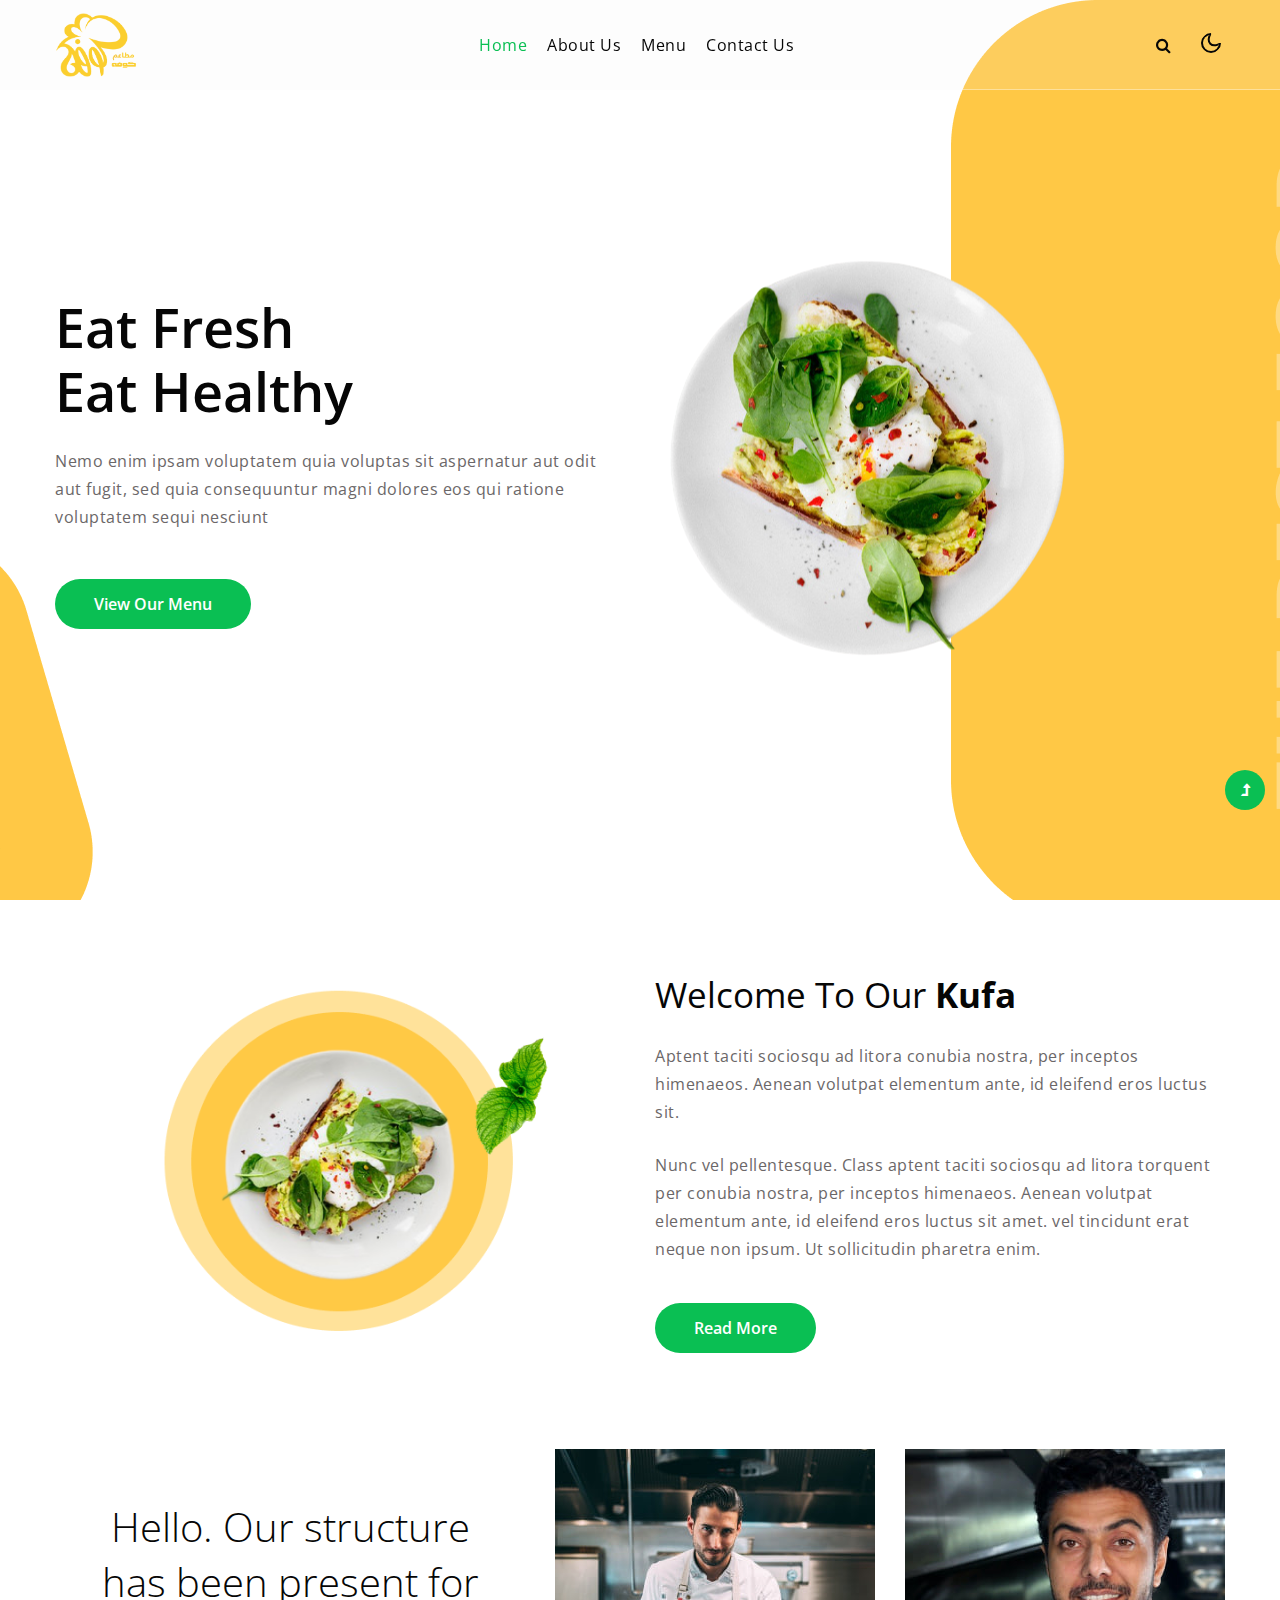
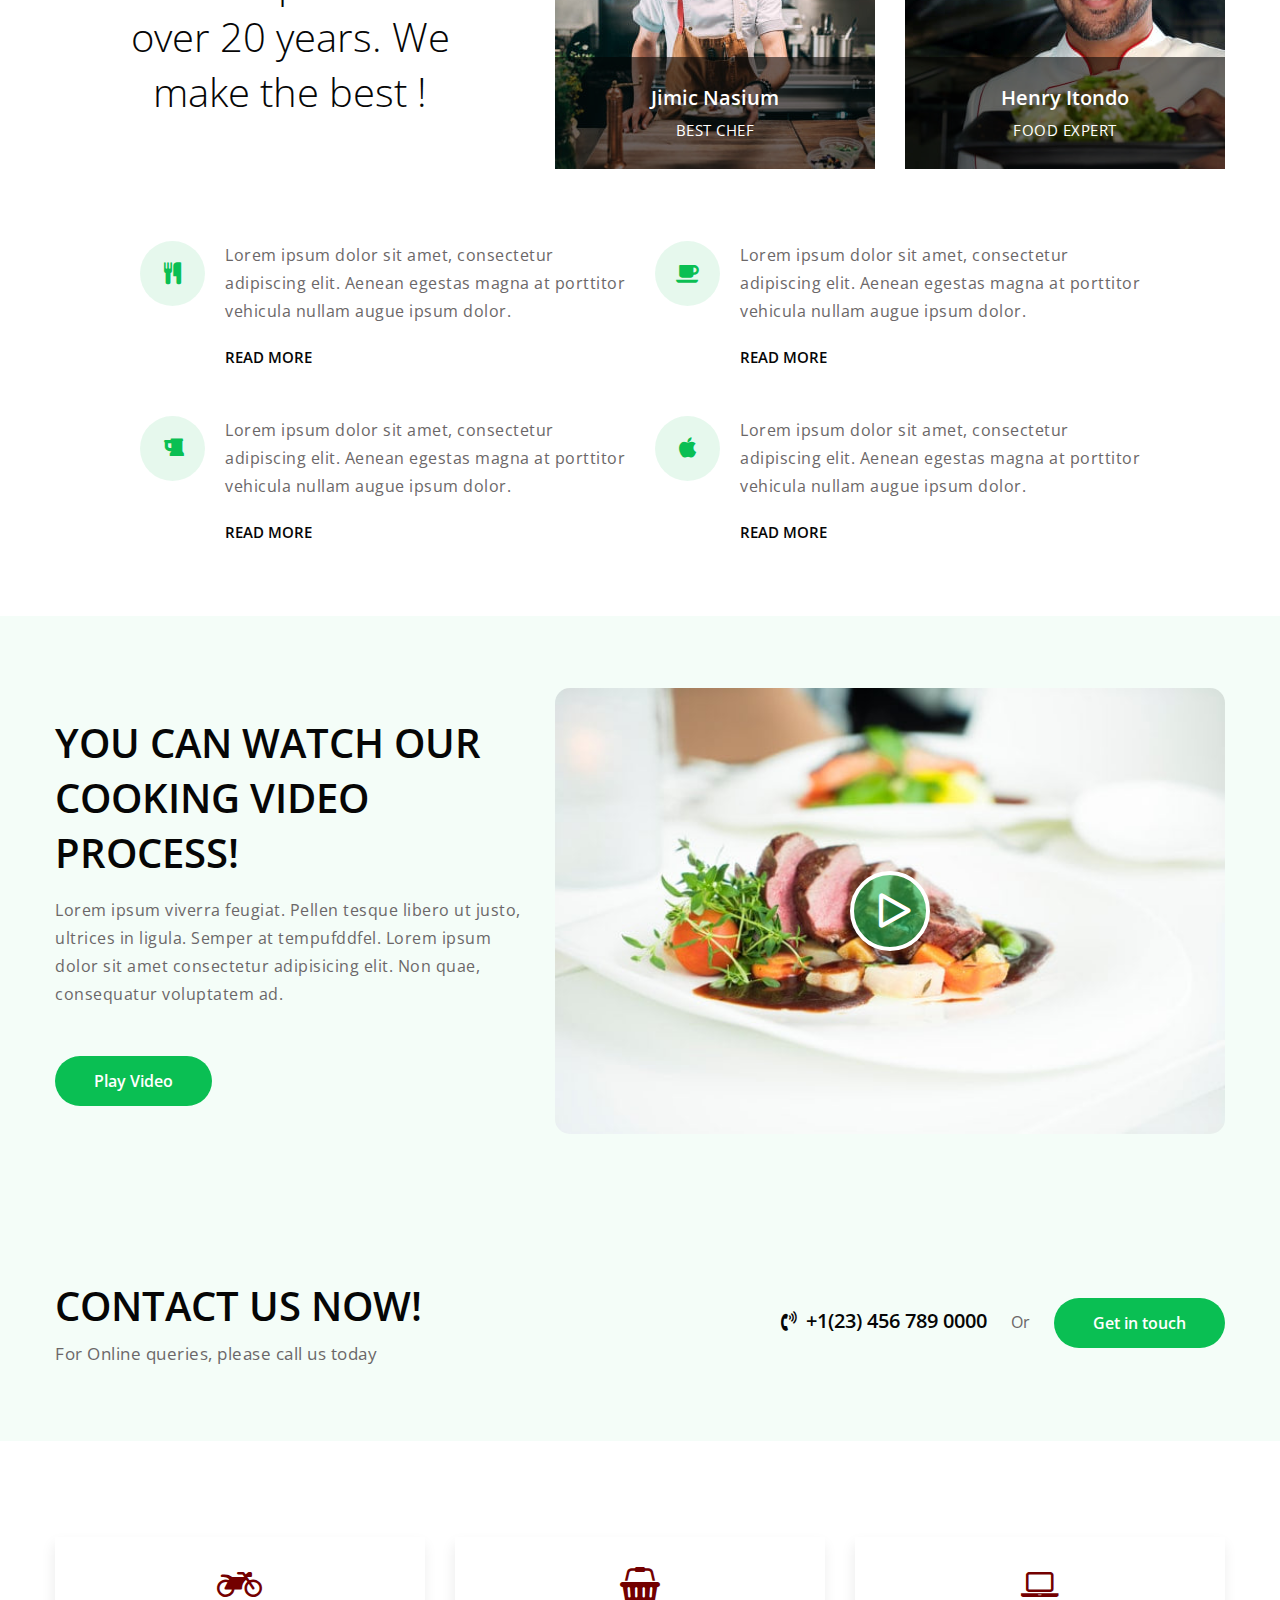
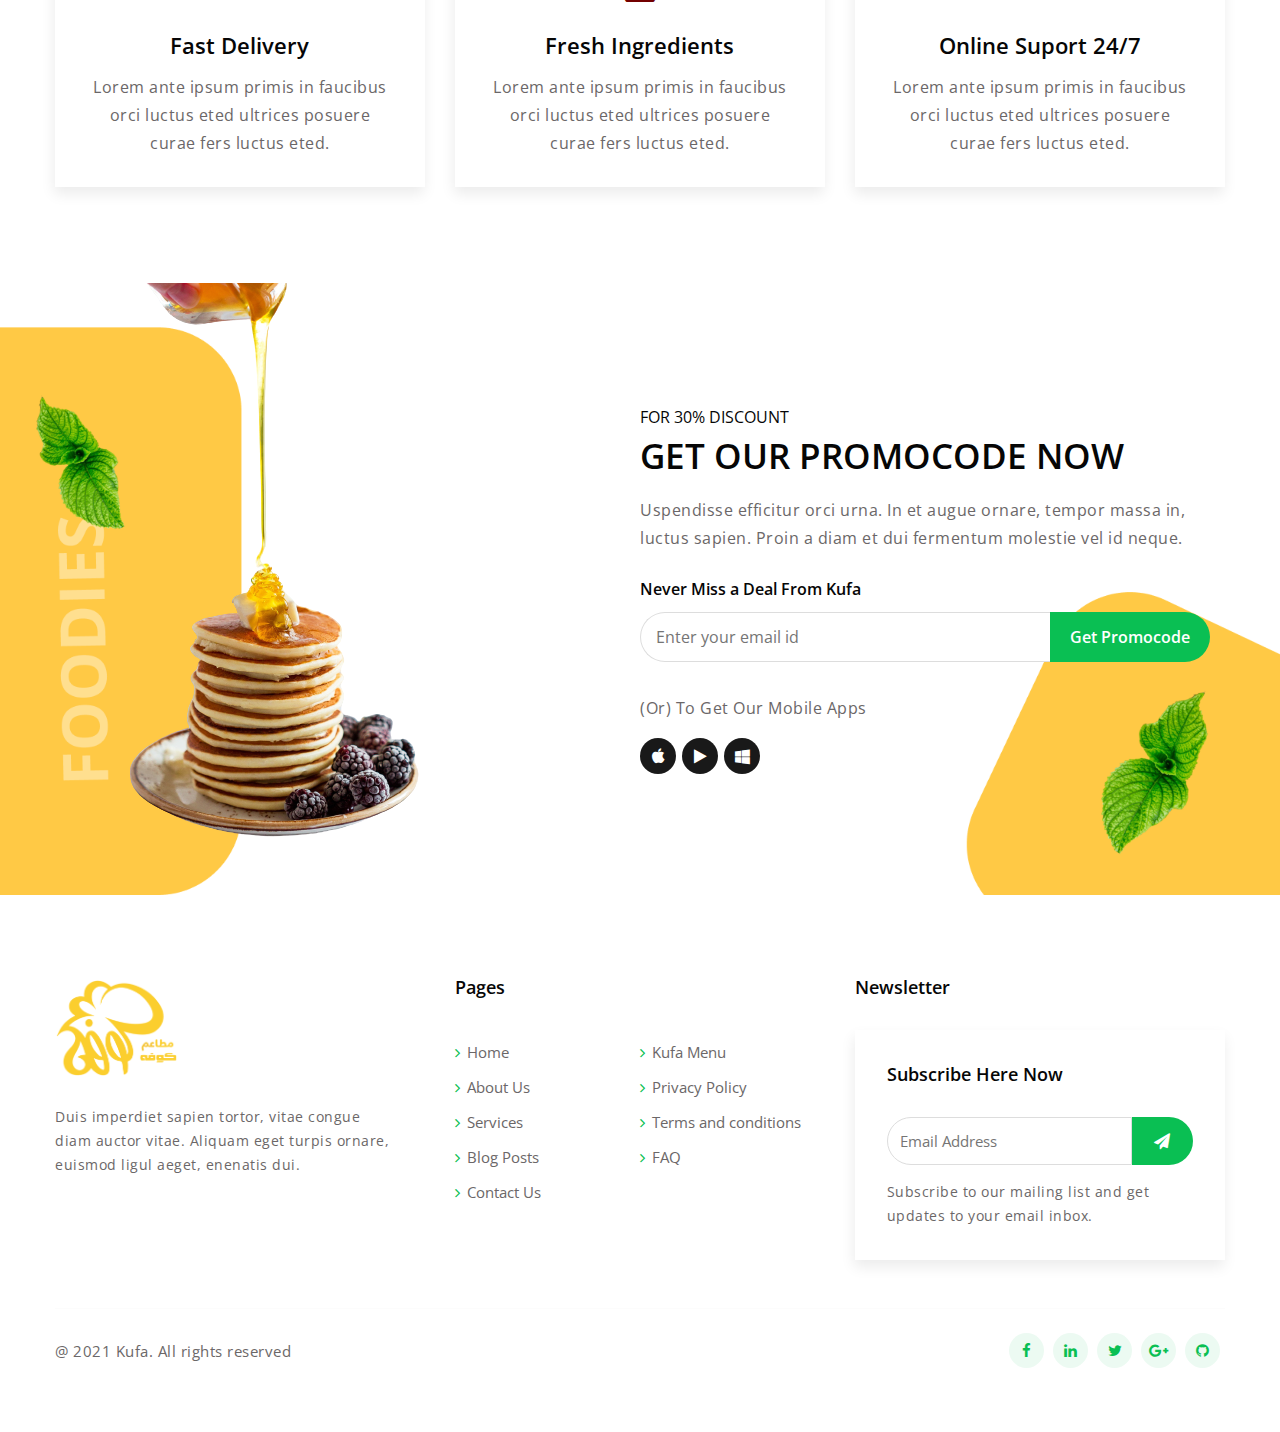
==== commit 9ecdc9f8: "logo update" ====
--- a/index.html
+++ b/index.html
@@ -10,6 +10,7 @@
     <meta charset="utf-8">
     <meta name="viewport" content="width=device-width, initial-scale=1, shrink-to-fit=no">
     <title>Kufa Restaurant</title>
+    <link rel="icon" href="assets/images/fav.png">
     <!-- google-fonts -->
     <link href="//fonts.googleapis.com/css2?family=Open+Sans:wght@300;400;600;700;800&display=swap"
         rel="stylesheet">
@@ -24,7 +25,7 @@
         <div class="container">
             <nav class="navbar navbar-expand-lg stroke px-0"> 
     <a class="navbar-brand" href="#index.html">
-        <img src="image-path" alt="Your logo" title="Your logo" style="height:35px;" />
+        <img src="assets/images/logo.png" alt="Your logo" title="Your logo" style="height:4rem;" />
     </a>
                 <button class="navbar-toggler  collapsed bg-gradient" type="button" data-toggle="collapse"
                     data-target="#navbarTogglerDemo02" aria-controls="navbarTogglerDemo02" aria-expanded="false"
@@ -448,7 +449,9 @@
             <div class="container">
                 <div class="row footer-p">
                     <div class="col-lg-4 pr-lg-5">
-                        <a class="logo" href="index.html"><i class="fa fa-cutlery" aria-hidden="true"></i> Kufa</a>
+                        <a class="navbar-brand" href="#index.html">
+                                <img src="assets/images/logo.png" alt="Your logo" title="Your logo" style="height:6rem;" />
+                            </a>
                         <p class="mt-4">Duis imperdiet sapien tortor, vitae congue diam auctor vitae. Aliquam
                             eget turpis ornare, euismod ligul aeget, enenatis dui. </p>
                     </div>
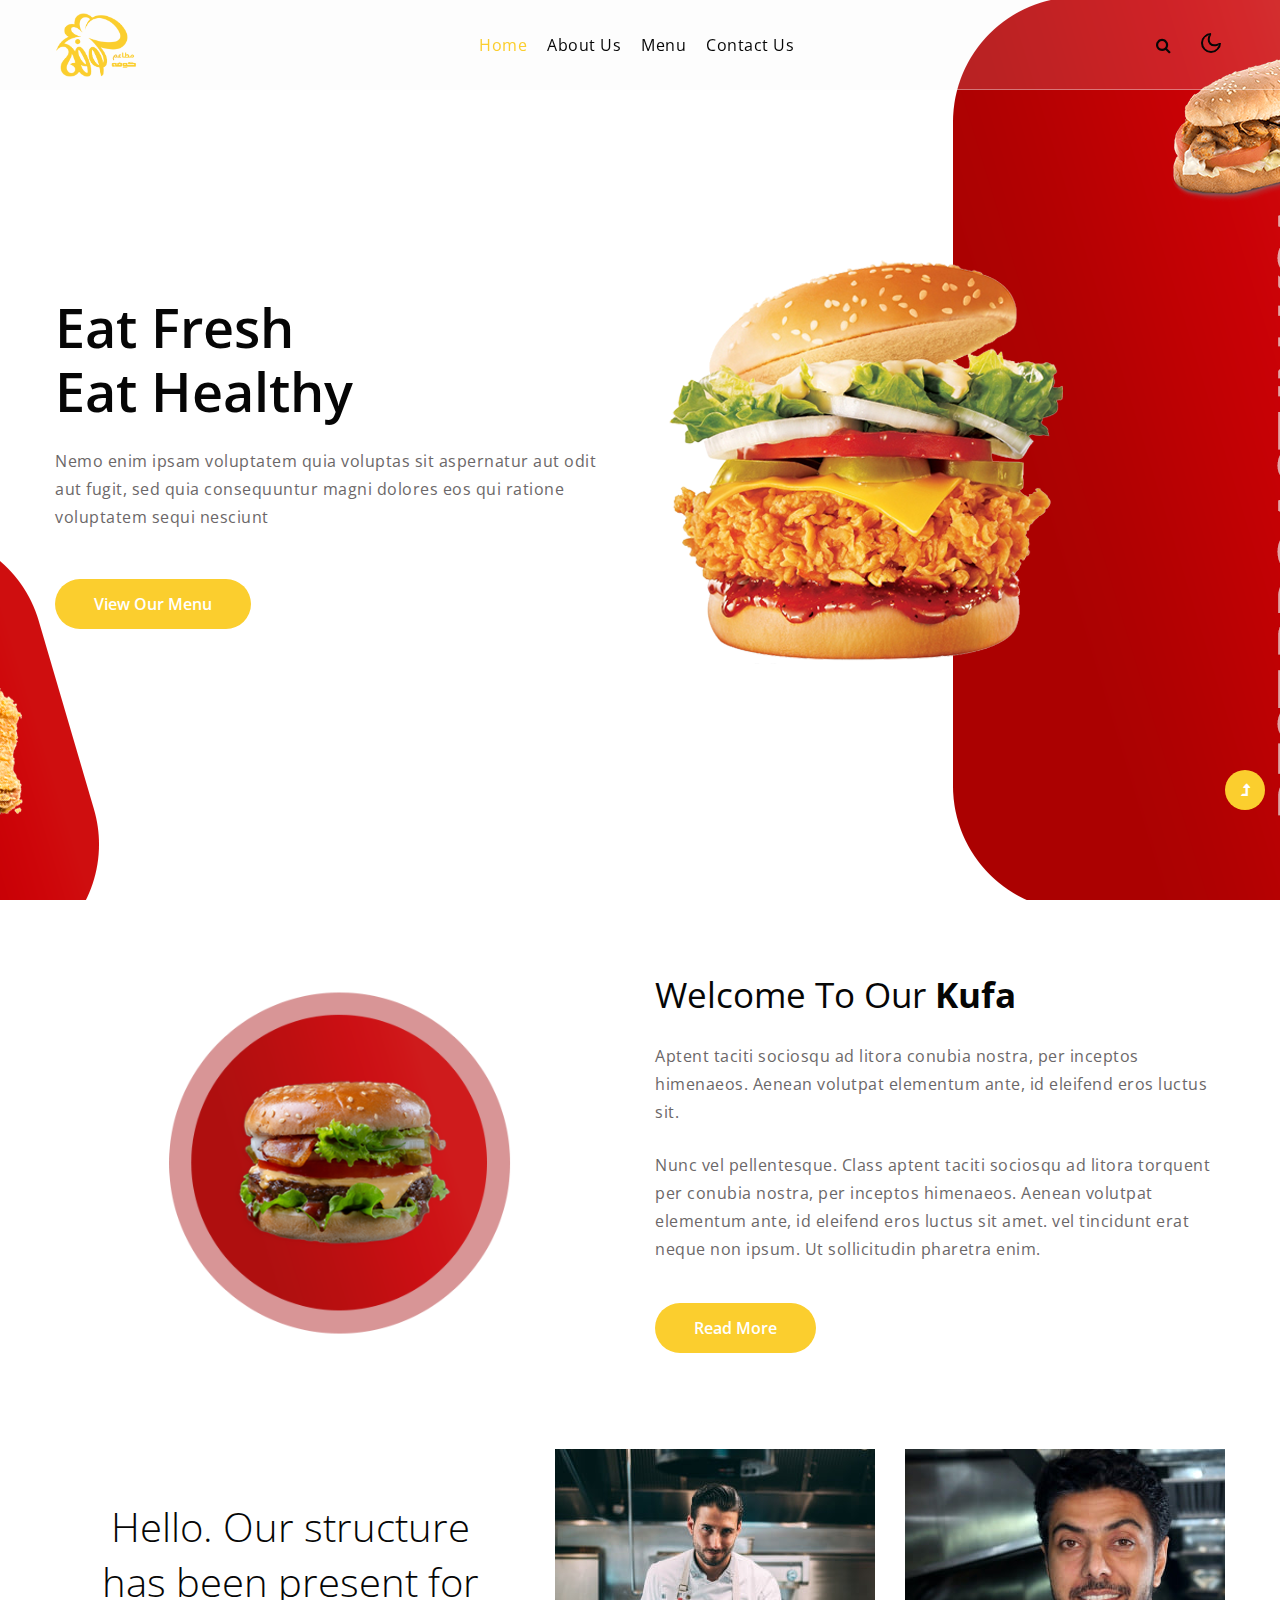
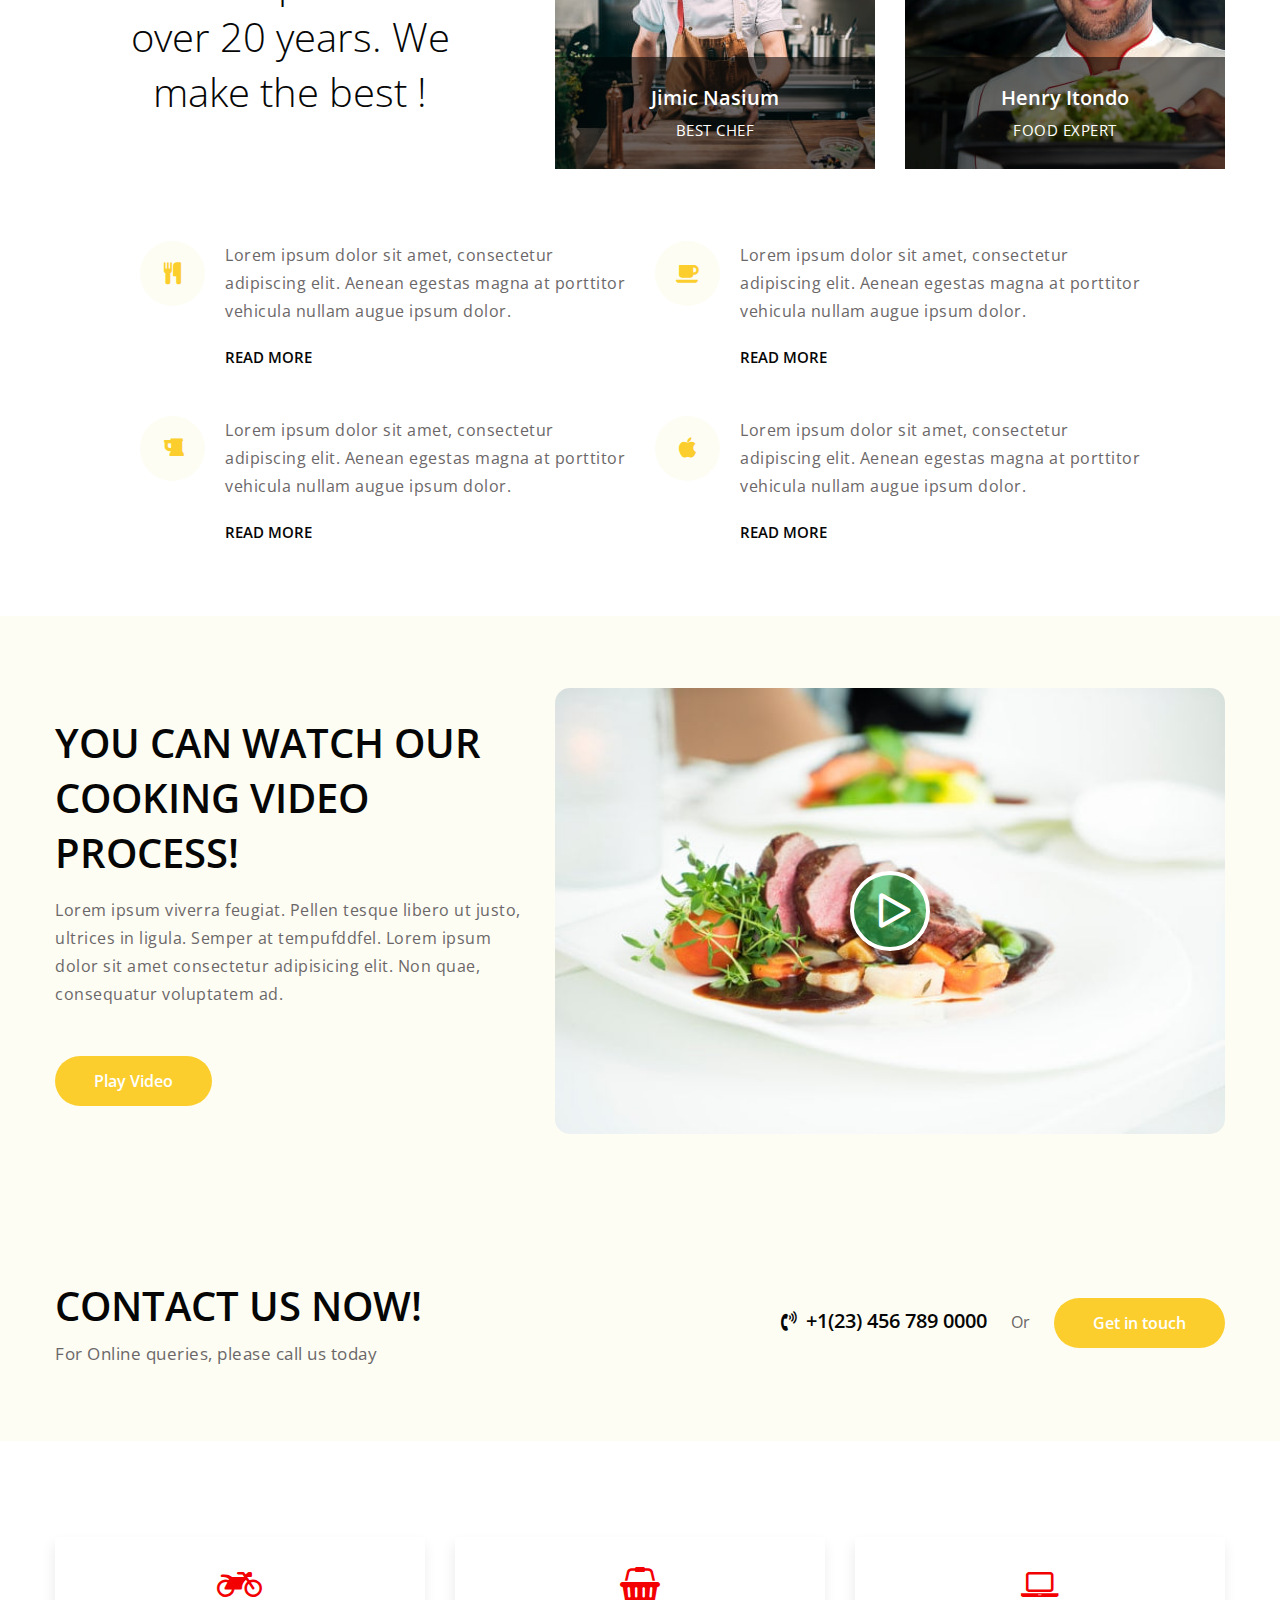
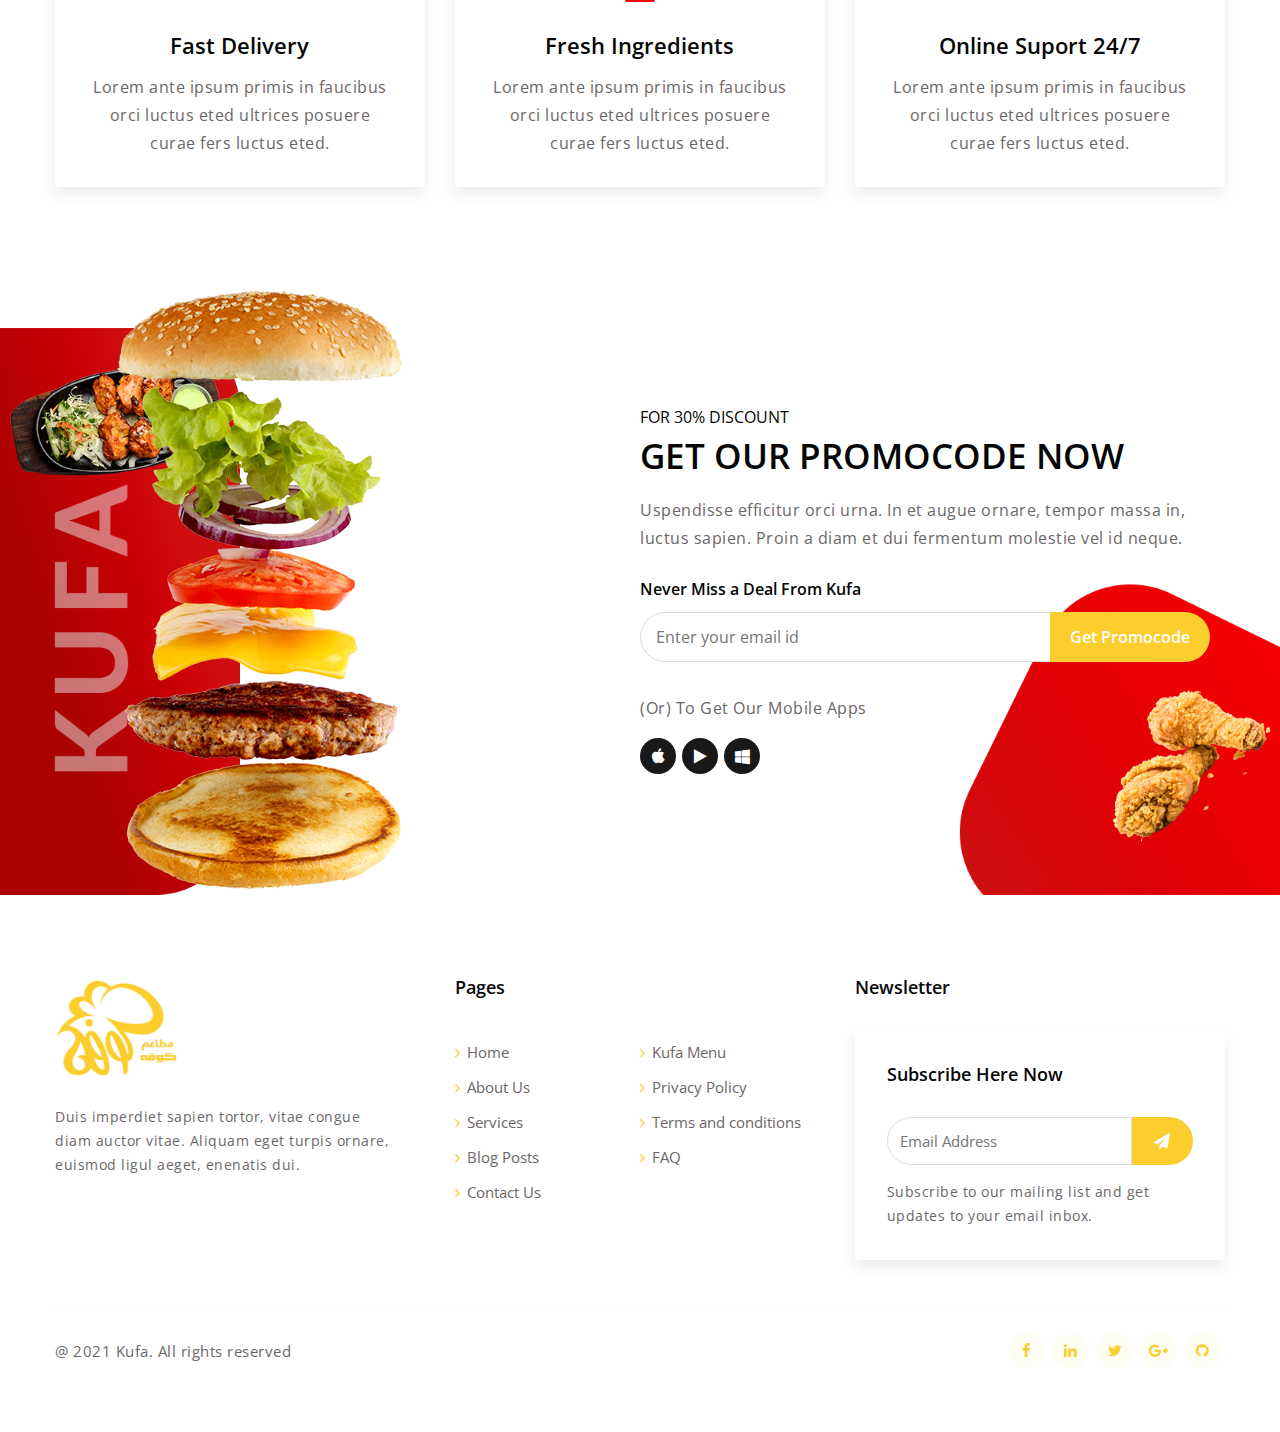
==== commit 98318a01: "brand update" ====
--- a/index.html
+++ b/index.html
@@ -1,6 +1,6 @@
 <!--
-Author: W3layouts
-Author URL: http://w3layouts.com
+Author: tsayouts
+Author URL: http://tsayouts.com
 -->
 <!doctype html>
 <html lang="en">
@@ -24,7 +24,7 @@
     <header id="site-header" class="fixed-top">
         <div class="container">
             <nav class="navbar navbar-expand-lg stroke px-0"> 
-    <a class="navbar-brand" href="#index.html">
+    <a class="navbar-brand" href="index.html">
         <img src="assets/images/logo.png" alt="Your logo" title="Your logo" style="height:4rem;" />
     </a>
                 <button class="navbar-toggler  collapsed bg-gradient" type="button" data-toggle="collapse"
@@ -91,7 +91,7 @@
     </header>
     <!--//header-->
     <!-- banner section -->
-    <section id="home" class="w3l-banner py-5">
+    <section id="home" class="ts-banner py-5">
         <div class="container pt-5 pb-md-4">
             <div class="row align-items-center">
                 <div class="col-md-6 pt-md-0 pt-4">
@@ -110,7 +110,7 @@
     </section>
     <!-- //banner section -->
     <!-- about section -->
-    <div class="w3l-content-photo-5">
+    <div class="ts-content-photo-5">
         <div class="content pb-5 pt-md-5 pt-4">
             <div class="container py-lg-4 py-md-3">
                 <div class="row">
@@ -136,7 +136,7 @@
     </div>
     <!-- //about section -->
     <!-- team with grids section -->
-    <section class="w3l-content-11-main">
+    <section class="ts-content-11-main">
         <div class="content-design-11 pt-md-4 pt-1 pb-5">
             <div class="container pb-md-4 pb-3">
                 <div class="row align-items-center">
@@ -255,7 +255,7 @@
     </section>
     <!-- //video section -->
     <!-- blog section -->
-    <!-- <section class="w3l-blog-sec py-5">
+    <!-- <section class="ts-blog-sec py-5">
         <div class="services-layout py-md-4 py-3">
             <div class="container">
                 <h3 class="title-big mb-4 pb-2">Blog Posts</h3>
@@ -341,7 +341,7 @@
     </section> -->
     <!-- //blog section -->
     <!-- call section -->
-    <section class="w3l-call-to-action-6">
+    <section class="ts-call-to-action-6">
         <div class="call-vv-action py-5">
             <div class="container py-md-4 py-3">
                 <div class="grid">
@@ -364,7 +364,7 @@
     </section>
     <!-- //call section -->
     <!-- 3 grids -->
-    <section class="w3l-features-4">
+    <section class="ts-features-4">
         <div class="features4-block text-center py-5">
             <div class="container py-md-5 py-3">
                 <div class="row features4-grids">
@@ -404,7 +404,7 @@
     </section>
     <!-- 3 grids -->
     <!-- promocode section -->
-    <section class="w3l-promocode">
+    <section class="ts-promocode">
         <div class="promo-block pt-md-0 pt-4">
             <div class="container">
                 <div class="row aap-4-section">
@@ -444,12 +444,12 @@
     </section>
     <!-- //promocode section -->
     <!-- footer -->
-    <section class="w3l-footer-16">
-        <div class="w3l-footer-16-main">
+    <section class="ts-footer-16">
+        <div class="ts-footer-16-main">
             <div class="container">
                 <div class="row footer-p">
                     <div class="col-lg-4 pr-lg-5">
-                        <a class="navbar-brand" href="#index.html">
+                        <a class="navbar-brand" href="index.html">
                                 <img src="assets/images/logo.png" alt="Your logo" title="Your logo" style="height:6rem;" />
                             </a>
                         <p class="mt-4">Duis imperdiet sapien tortor, vitae congue diam auctor vitae. Aliquam
--- a/assets/css/style-starter.css
+++ b/assets/css/style-starter.css
@@ -1,14 +1,6 @@
 @charset "UTF-8";
 
-/*--
-Author: W3layouts
-Author URL: http://w3layouts.com
---*/
-/*!
- * Bootstrap v4.4.1 (https://getbootstrap.com/)
- * Copyright 2011-2019 The Bootstrap Authors
- * Copyright 2011-2019 Twitter, Inc.
- * Licensed under MIT (https://github.com/twbs/bootstrap/blob/master/LICENSE)
+
  */
 :root {
   --blue: #007bff;
@@ -14021,10 +14013,10 @@
 
 :root {
   --theme-color: #e40000;
-  --primary-color: #730000;
+  --primary-color: #f30002;
   --primary-light: #fcf1e7;
   --primary-dark: #ffc945;
-  --secondary-color: #0abf53;
+  --secondary-color: #fbce2e;
   --font-color: #6b6768;
   --bg-color: #fff;
   --heading-color: #060606;
@@ -14035,7 +14027,7 @@
   --border-color-light: #ddd;
   --iframe-filter: grayscale(0%);
   --bg-grey: #f4f4f4;
-  --bg-light: #f4fdf8;
+  --bg-light: #fdfdf4;
   --btn-bg: #e2e8f0;
   --header-bg-color: rgb(243 243 243 / 14%);
   --header-border-color: rgb(255 255 255 / 39%);
@@ -14043,9 +14035,9 @@
 
 [data-theme="dark"] {
   --theme-color: #e40000;
-  --primary-color: #730000;
+  --primary-color: #f30002;
   --primary-light: #ffc945;
-  --secondary-color: #0abf53;
+  --secondary-color: #fbce2e;
   --primary-dark: #00070c;
   --font-color: #b7b7b7;
   --bg-color: #131617;
@@ -15389,7 +15381,7 @@
 }
 
 @media only screen and (max-width: 991px) {
-  .w3l-top-header {
+  .ts-top-header {
     position: relative;
     height: 73px;
   }
@@ -15507,7 +15499,7 @@
 
 /*-- //title style --*/
 /*-- banner --*/
-.w3l-banner {
+.ts-banner {
   background: url(../images/banner.png) no-repeat center;
   background-size: cover;
   -webkit-background-size: cover;
@@ -15520,28 +15512,28 @@
   align-items: center;
 }
 
-.w3l-banner h3 {
+.ts-banner h3 {
   font-size: 54px;
   line-height: 64px;
   font-weight: 600;
 }
 
 @media (max-width: 1200px) {
-  .w3l-banner h3 {
+  .ts-banner h3 {
     font-size: 50px;
     line-height: 64px;
   }
 }
 
 @media (max-width:900px) {
-  .w3l-banner h3 {
+  .ts-banner h3 {
     font-size: 45px;
     line-height: 55px;
   }
 }
 
 @media (max-width: 480px) {
-  .w3l-banner h3 {
+  .ts-banner h3 {
     font-size: 40px;
     line-height: 50px;
   }
@@ -15549,24 +15541,24 @@
 
 /*-- //banner --*/
 /*-- about section --*/
-.w3l-content-photo-5 .content-left {
+.ts-content-photo-5 .content-left {
   align-self: center;
 }
 
-.w3l-content-photo-5 .content-left h3 {
+.ts-content-photo-5 .content-left h3 {
   font-size: 35px;
   line-height: 45px;
 }
 
-.w3l-content-photo-5 .content-left h3 span {
+.ts-content-photo-5 .content-left h3 span {
   font-weight: bold;
 }
 
-.w3l-content-photo-5 .content-left p {
+.ts-content-photo-5 .content-left p {
   margin-top: 25px;
 }
 
-.w3l-content-photo-5 .content-left a {
+.ts-content-photo-5 .content-left a {
   margin-top: 40px;
 }
 
@@ -15600,15 +15592,15 @@
   color: var(--secondary-color);
 }
 
-.w3l-content-11-main .columns {
+.ts-content-11-main .columns {
   display: grid;
   grid-auto-flow: column;
   grid-column-gap: 20px;
 }
 
-.w3l-content-11-main .columns .icon-eff {
+.ts-content-11-main .columns .icon-eff {
   line-height: 65px;
-  background: rgb(10 191 83 / 10%);
+  background: #fdfdf4;
   width: 65px;
   height: 65px;
   border-radius: 50%;
@@ -15616,19 +15608,19 @@
   transition: .3s ease-in;
 }
 
-.w3l-content-11-main .columns span {
+.ts-content-11-main .columns span {
   font-size: 22px;
   color: var(--secondary-color);
   line-height: 65px;
   transition: .3s ease-in;
 }
 
-.w3l-content-11-main .columns:hover .icon-eff {
+.ts-content-11-main .columns:hover .icon-eff {
   background: var(--secondary-color);
   transition: .3s ease-in;
 }
 
-.w3l-content-11-main .columns:hover span {
+.ts-content-11-main .columns:hover span {
   color: #fff;
   transition: .3s ease-in;
 }
@@ -15667,7 +15659,7 @@
   margin-top: 4px;
 }
 
-.w3l-content-11-main img {
+.ts-content-11-main img {
   width: 100%;
 }
 
@@ -15698,7 +15690,7 @@
   font-weight: 600;
 }
 
-.video-section ul.w3l-right-book li span {
+.video-section ul.ts-right-book li span {
   font-size: 12px;
   margin-right: 10px;
   opacity: 0.4;
@@ -15754,14 +15746,14 @@
 
 /* //video section */
 /* blog section */
-.w3l-blog-sec .services-gd {
+.ts-blog-sec .services-gd {
   background: var(--bg-color);
   border: 1px solid var(--border-color-light);
   padding: 1em;
   border-radius: 15px;
 }
 
-.w3l-blog-sec .serve-info span {
+.ts-blog-sec .serve-info span {
   text-transform: capitalize;
   font-size: 16px;
   line-height: 20px;
@@ -15770,21 +15762,21 @@
   display: inline-block;
 }
 
-.w3l-blog-sec .serve-info img {
+.ts-blog-sec .serve-info img {
   border-radius: 15px;
 }
 
-.w3l-blog-sec ul.admin-list {
+.ts-blog-sec ul.admin-list {
   margin-top: 20px;
 }
 
-.w3l-blog-sec .serve-info span.fa {
+.ts-blog-sec .serve-info span.fa {
   width: 20px;
   color: var(--secondary-color);
   margin: 0;
 }
 
-.w3l-blog-sec .services-gd h3 a {
+.ts-blog-sec .services-gd h3 a {
   font-size: 20px;
   line-height: 25px;
   margin-bottom: 20px;
@@ -15793,31 +15785,31 @@
   color: var(--title-color);
 }
 
-.w3l-blog-sec .services-gd h3 a:hover {
+.ts-blog-sec .services-gd h3 a:hover {
   color: var(--secondary-color);
 }
 
-.w3l-blog-sec .admin-list li a {
+.ts-blog-sec .admin-list li a {
   display: block;
   font-size: 15px;
   text-transform: capitalize;
 }
 
-.w3l-blog-sec .admin-list li a:hover {
+.ts-blog-sec .admin-list li a:hover {
   color: var(--secondary-color)
 }
 
-.w3l-blog-sec .admin-list li {
+.ts-blog-sec .admin-list li {
   display: inline-block;
   margin: 0 20px 0 0;
   list-style-type: none;
 }
 
-.w3l-blog-sec .admin-list li:last-child {
+.ts-blog-sec .admin-list li:last-child {
   margin: 0 0 0 0;
 }
 
-.w3l-blog-sec h3.date,
+.ts-blog-sec h3.date,
 .single-bottom-blog h3.date {
   text-transform: capitalize;
   font-size: 13px;
@@ -15831,25 +15823,25 @@
   border-radius: 20px;
 }
 
-.w3l-blog-sec .column-img img {
+.ts-blog-sec .column-img img {
   width: 100%;
 }
 
-.w3l-blog-sec .pagination {
+.ts-blog-sec .pagination {
   margin-top: 4em;
   text-align: center;
   display: block;
 }
 
-.w3l-blog-sec .pagination ul li {
+.ts-blog-sec .pagination ul li {
   display: inline-block;
 }
 
-.w3l-blog-sec .pagination ul li span.fa {
+.ts-blog-sec .pagination ul li span.fa {
   color: var(--heading-color);
 }
 
-.w3l-blog-sec .pagination a {
+.ts-blog-sec .pagination a {
   display: inline-block;
   color: var(--heading-color);
   width: 40px;
@@ -15860,95 +15852,95 @@
   font-weight: 600;
 }
 
-.w3l-blog-sec .pagination a span {
+.ts-blog-sec .pagination a span {
   margin: 0;
 }
 
-.w3l-blog-sec .pagination a.active,
-.w3l-blog-sec .pagination a:hover {
+.ts-blog-sec .pagination a.active,
+.ts-blog-sec .pagination a:hover {
   background-color: var(--primary-color);
   color: #fff;
 }
 
-.w3l-blog-sec .pagination ul li a.not-allowed span.fa {
+.ts-blog-sec .pagination ul li a.not-allowed span.fa {
   cursor: not-allowed;
   color: #c3c2c2;
 }
 
-.w3l-blog-sec .pagination .not-allowed:hover {
+.ts-blog-sec .pagination .not-allowed:hover {
   opacity: 1;
   background: transparent;
   color: #c3c2c2;
 }
 
 @media (max-width: 1080px) {
-  .w3l-blog-sec .admin-list li a {
+  .ts-blog-sec .admin-list li a {
     font-size: 14px;
   }
 
-  .w3l-blog-sec .admin-list li {
+  .ts-blog-sec .admin-list li {
     margin: 0 10px 0 0;
   }
 }
 
 /* //blog section */
 /* call section */
-.w3l-call-to-action-6 .call-vv-action {
+.ts-call-to-action-6 .call-vv-action {
   background: var(--bg-light);
 }
 
-.w3l-call-to-action-6 p {
+.ts-call-to-action-6 p {
   font-size: 17px;
   line-height: 30px;
   margin-top: 6px;
 }
 
-.w3l-call-to-action-6 .float-rt {
+.ts-call-to-action-6 .float-rt {
   align-self: center;
 }
 
-.w3l-call-to-action-6 .buttons li {
+.ts-call-to-action-6 .buttons li {
   list-style: none;
   display: inline-block;
 }
 
-.w3l-call-to-action-6 .buttons li.green {
+.ts-call-to-action-6 .buttons li.green {
   margin: 0 20px;
 }
 
-.w3l-call-to-action-6 .buttons li.phone,
-.w3l-call-to-action-6 .buttons li.phone a.call-style-w3 {
+.ts-call-to-action-6 .buttons li.phone,
+.ts-call-to-action-6 .buttons li.phone a.call-style-w3 {
   font-size: 20px;
   color: var(--heading-color);
   font-weight: 600;
 }
 
-.w3l-call-to-action-6 .buttons li.phone a.call-style-w3:hover {
+.ts-call-to-action-6 .buttons li.phone a.call-style-w3:hover {
   color: var(--secondary-color);
 }
 
-.w3l-call-to-action-6 .grid {
+.ts-call-to-action-6 .grid {
   display: grid;
   grid-gap: 20px;
   grid-template-columns: 1fr 1fr;
 }
 
 @media (max-width: 992px) {
-  .w3l-call-to-action-6 p {
+  .ts-call-to-action-6 p {
     font-size: 16px;
   }
 
-  .w3l-call-to-action-6 .grid {
+  .ts-call-to-action-6 .grid {
     grid-template-columns: 1fr;
   }
 
-  .w3l-call-to-action-6 .buttons {
+  .ts-call-to-action-6 .buttons {
     text-align: left;
   }
 }
 
 @media (max-width: 500px) {
-  .w3l-call-to-action-6 .buttons li {
+  .ts-call-to-action-6 .buttons li {
     display: block;
     margin: 10px 0;
   }
@@ -15956,18 +15948,18 @@
 
 /* //call section */
 /* 3 grids */
-.w3l-features-4 .features4-grid {
+.ts-features-4 .features4-grid {
   box-shadow: -1px 7px 13px 0px rgba(10, 10, 10, 0.08);
   background: var(--bg-color);
   padding: 30px;
 }
 
-.w3l-features-4 .feature-images span {
+.ts-features-4 .feature-images span {
   color: var(--primary-color);
   font-size: 35px;
 }
 
-.w3l-features-4 .features4-grid h5 a {
+.ts-features-4 .features4-grid h5 a {
   font-size: 22px;
   line-height: 25px;
   font-weight: 600;
@@ -15976,13 +15968,13 @@
   display: inline-block;
 }
 
-.w3l-features-4 .features4-grid h5 a:hover {
+.ts-features-4 .features4-grid h5 a:hover {
   color: var(--primary-color);
 }
 
 /* //3 grids */
 /* promocode section */
-.w3l-promocode .promo-block {
+.ts-promocode .promo-block {
   background: url(../images/promo.png) no-repeat bottom;
   background-size: cover;
   -webkit-background-size: cover;
@@ -15991,13 +15983,13 @@
   -ms-background-size: cover;
 }
 
-.w3l-promocode .app4-left-text h6 {
+.ts-promocode .app4-left-text h6 {
   font-size: 16px;
   line-height: 26px;
   text-transform: uppercase;
 }
 
-.w3l-promocode .app4-left-text h4 {
+.ts-promocode .app4-left-text h4 {
   font-size: 35px;
   line-height: 40px;
   margin-top: 6px;
@@ -16006,11 +15998,11 @@
   text-transform: uppercase;
 }
 
-.w3l-promocode .aap-4-section {
+.ts-promocode .aap-4-section {
   align-items: center;
 }
 
-.w3l-promocode .app4-left-text label {
+.ts-promocode .app4-left-text label {
   font-weight: 600;
   font-size: 16px;
   line-height: 26px;
@@ -16019,7 +16011,7 @@
   color: var(--heading-color);
 }
 
-.w3l-promocode .app4-left-text form input {
+.ts-promocode .app4-left-text form input {
   background: #fff;
   border: 1px solid var(--border-color-light);
   border-right: none;
@@ -16030,7 +16022,7 @@
   border-bottom-left-radius: 30px;
 }
 
-.w3l-promocode .app4-left-text form button {
+.ts-promocode .app4-left-text form button {
   font-size: 16px;
   text-align: center;
   color: #fff;
@@ -16043,20 +16035,20 @@
   padding: 12px;
 }
 
-.w3l-promocode .app4-left-text form button:hover {
+.ts-promocode .app4-left-text form button:hover {
   opacity: .8;
 }
 
-.w3l-promocode .app-4-icon ul {
+.ts-promocode .app-4-icon ul {
   margin-top: 1em;
 }
 
-.w3l-promocode .app-4-icon ul li {
+.ts-promocode .app-4-icon ul li {
   list-style: none;
   display: inline-block;
 }
 
-.w3l-promocode .app-4-icon ul li a.app-icon {
+.ts-promocode .app-4-icon ul li a.app-icon {
   background: #191919;
   border-radius: 50%;
   width: 36px;
@@ -16066,23 +16058,23 @@
   display: inline-block;
 }
 
-.w3l-promocode .app-4-icon ul li a.app-icon:hover {
+.ts-promocode .app-4-icon ul li a.app-icon:hover {
   background: var(--secondary-color);
 }
 
-.w3l-promocode a.app-icon span {
+.ts-promocode a.app-icon span {
   color: #fff;
   line-height: 37px;
 }
 
 @media all and (max-width: 1000px) {
-  .w3l-promocode .app4-left-text h4 {
+  .ts-promocode .app4-left-text h4 {
     font-size: 32px;
   }
 }
 
 @media all and (max-width: 992px) {
-  .w3l-promocode .app4-right-image {
+  .ts-promocode .app4-right-image {
     order: 2;
   }
 
@@ -16101,17 +16093,17 @@
     flex-wrap: wrap;
   }
 
-  .w3l-promocode .app4-left-text form button {
+  .ts-promocode .app4-left-text form button {
     width: 100%;
     margin-top: 15px;
     border-radius: 30px;
   }
 
-  .w3l-promocode .app-4-icon ul {
+  .ts-promocode .app-4-icon ul {
     margin-top: 25px;
   }
 
-  .w3l-promocode .app4-left-text form input {
+  .ts-promocode .app4-left-text form input {
     border-radius: 30px;
     width: 100%;
   }
@@ -16119,100 +16111,100 @@
 
 /* //promocode section */
 /* footer */
-.w3l-footer-16 .w3l-footer-16-main {
+.ts-footer-16 .ts-footer-16-main {
   background: var(--bg-color);
   padding: 5em 0 4em;
 }
 
-.w3l-footer-16 .w3l-footer-16-main h3 {
+.ts-footer-16 .ts-footer-16-main h3 {
   font-size: 18px;
   line-height: 25px;
   margin-bottom: 30px;
   font-weight: 600;
 }
 
-.w3l-footer-16 a.logo {
+.ts-footer-16 a.logo {
   font-size: 36px;
   color: var(--heading-color);
   display: block;
 }
 
-.w3l-footer-16 a.logo i {
+.ts-footer-16 a.logo i {
   font-size: 32px;
   color: var(--secondary-color);
 }
 
-.w3l-footer-16 a.logo:hover {
+.ts-footer-16 a.logo:hover {
   color: var(--secondary-color);
 }
 
-.w3l-footer-16 .footer-gd-16 li {
+.ts-footer-16 .footer-gd-16 li {
   display: block;
   list-style: none;
   margin: 10px 0;
 }
 
-.w3l-footer-16 .footer-gd-16 li a {
+.ts-footer-16 .footer-gd-16 li a {
   font-size: 15px;
   line-height: 25px;
 }
 
-.w3l-footer-16 .end-column {
+.ts-footer-16 .end-column {
   background-color: rgba(255, 255, 255, 0.06);
   padding: 2em;
   box-shadow: -1px 7px 13px 0px rgba(10, 10, 10, 0.08);
   background: var(--bg-color);
 }
 
-.w3l-footer-16 .below-section,
-.w3l-footer-16 .para-content-footer {
+.ts-footer-16 .below-section,
+.ts-footer-16 .para-content-footer {
   border-top: 1px solid rgba(238, 238, 238, 0.16);
 }
 
-.w3l-footer-16 .w3l-footer-16-main h3 a:hover,
-.w3l-footer-16 .footer-gd-16 li a:hover,
-.w3l-footer-16 .footer-p p a:hover {
+.ts-footer-16 .ts-footer-16-main h3 a:hover,
+.ts-footer-16 .footer-gd-16 li a:hover,
+.ts-footer-16 .footer-p p a:hover {
   opacity: 0.8;
 }
 
-.w3l-footer-16 .footer-p p {
+.ts-footer-16 .footer-p p {
   font-size: 14px;
   line-height: 24px;
 }
 
-.w3l-footer-16 p.copy-text {
+.ts-footer-16 p.copy-text {
   font-size: 15px;
 }
 
-.w3l-footer-16 p.copy-text a {
+.ts-footer-16 p.copy-text a {
   color: var(--secondary-color);
 }
 
-.w3l-footer-16 p.copy-text a:hover {
+.ts-footer-16 p.copy-text a:hover {
   color: var(--primary-color);
 }
 
-.w3l-footer-16 .footer-gd-16 li a i {
+.ts-footer-16 .footer-gd-16 li a i {
   color: var(--secondary-color);
   margin-right: 7px;
 }
 
-.w3l-footer-16 .footer-gd-16 li a:hover {
+.ts-footer-16 .footer-gd-16 li a:hover {
   color: var(--secondary-color);
 }
 
-.w3l-footer-16 .grid {
+.ts-footer-16 .grid {
   display: grid;
   grid-template-columns: 1fr 1fr 1fr 1fr 2fr;
   grid-gap: 20px;
 }
 
-.w3l-footer-16 form {
+.ts-footer-16 form {
   display: flex;
   margin-bottom: 15px;
 }
 
-.w3l-footer-16 .subscribe input[type="email"] {
+.ts-footer-16 .subscribe input[type="email"] {
   background: #fff;
   border: none;
   padding: 12px 12px;
@@ -16224,7 +16216,7 @@
   border-radius: 30px 0px 0px 30px;
 }
 
-.w3l-footer-16 .subscribe button {
+.ts-footer-16 .subscribe button {
   background: var(--secondary-color);
   border: none;
   outline: none;
@@ -16236,91 +16228,91 @@
   border-radius: 0px 30px 30px 0px;
 }
 
-.w3l-footer-16 .subscribe button:hover {
+.ts-footer-16 .subscribe button:hover {
   opacity: .8;
 }
 
-.w3l-footer-16 .below-section {
+.ts-footer-16 .below-section {
   justify-content: space-between;
 }
 
-.w3l-footer-16 ul.social li,
-.w3l-footer-16 ul.jst-link li {
+.ts-footer-16 ul.social li,
+.ts-footer-16 ul.jst-link li {
   display: inline-block;
   margin-right: 5px;
 }
 
-.w3l-footer-16 ul.social li a {
+.ts-footer-16 ul.social li a {
   color: var(--secondary-color);
   width: 35px;
   height: 35px;
-  background: rgb(10 191 83 / 8%);
+  background: #fdfdf4;
   display: inline-block;
   border-radius: 50%;
   text-align: center;
 }
 
-.w3l-footer-16 ul.social li a:hover {
+.ts-footer-16 ul.social li a:hover {
   color: var(--primary-color);
   background: rgb(255 201 69 / 19%);
   box-shadow: 0px 4px 7px 0px rgb(10 10 10 / 24%);
 }
 
-.w3l-footer-16 ul.social li a span {
+.ts-footer-16 ul.social li a span {
   font-size: 15px;
   line-height: 35px;
 }
 
 @media screen and (max-width: 1190px) {
-  .w3l-footer-16 .w3l-footer-16-main h3 {
+  .ts-footer-16 .ts-footer-16-main h3 {
     font-size: 16px;
   }
 
-  .w3l-footer-16 .subscribe button {
+  .ts-footer-16 .subscribe button {
     width: 30%;
   }
 }
 
 @media screen and (max-width: 736px) {
-  .w3l-footer-16 .below-section {
+  .ts-footer-16 .below-section {
     display: block !important;
     text-align: center;
   }
 }
 
 @media screen and (max-width: 801px) {
-  .w3l-footer-16 .w3l-footer-16-main h3 {
+  .ts-footer-16 .ts-footer-16-main h3 {
     margin-bottom: 18px;
   }
 }
 
 @media screen and (max-width: 640px) {
-  .w3l-footer-16 .w3l-footer-16-main {
+  .ts-footer-16 .ts-footer-16-main {
     padding: 3em 0;
   }
 
-  .w3l-footer-16 .subscribe button {
+  .ts-footer-16 .subscribe button {
     padding: 12px 10px;
   }
 }
 
 @media screen and (max-width: 420px) {
-  .w3l-footer-16 .w3l-footer-16-main {
+  .ts-footer-16 .ts-footer-16-main {
     padding: 2em 0;
   }
 
-  .w3l-footer-16 .grid {
+  .ts-footer-16 .grid {
     grid-gap: 15px;
     grid-template-columns: 1fr;
   }
 
-  .w3l-footer-16 .subscribe button {
+  .ts-footer-16 .subscribe button {
     width: 20%;
   }
 }
 
 @media screen and (max-width: 375px) {
-  .w3l-footer-16 .grid {
+  .ts-footer-16 .grid {
     grid-gap: 20px;
   }
 }
@@ -16339,7 +16331,7 @@
   min-height: 300px;
 }
 
-.w3l-breadcrumb {
+.ts-breadcrumb {
   display: block;
   text-align: center;
   margin: 0 auto;
@@ -16381,36 +16373,36 @@
     font-size: 16px;
   }
 
-  .w3l-breadcrumb {
+  .ts-breadcrumb {
     padding-top: 80px;
   }
 }
 
 /*-- //inner-banner --*/
 /* contact */
-.w3l-contact-info-main p.sub-wthree {
+.ts-contact-info-main p.sub-wthree {
   max-width: 700px;
   margin: 0 auto 3em;
   text-align: center;
 }
 
-.w3l-contact-info-main .contact-w3pvt-form {
+.ts-contact-info-main .contact-w3pvt-form {
   max-width: 900px;
   margin: 0 auto;
 }
 
-.w3l-contact-info-main .form-group {
+.ts-contact-info-main .form-group {
   margin-bottom: 12px;
 }
 
-.w3l-contact-info-main .form-group label {
+.ts-contact-info-main .form-group label {
   font-size: 16px;
   display: block;
   margin-bottom: 6px;
 }
 
-.w3l-contact-info-main .form-group input,
-.w3l-contact-info-main .form-group textarea {
+.ts-contact-info-main .form-group input,
+.ts-contact-info-main .form-group textarea {
   outline: none;
   padding: 12px 15px;
   font-size: 16px;
@@ -16421,16 +16413,16 @@
   height: auto;
 }
 
-.w3l-contact-info-main .form-group textarea {
+.ts-contact-info-main .form-group textarea {
   min-height: 240px;
   resize: none;
 }
 
-.w3l-contact-info-main button.btn.button-eff {
+.ts-contact-info-main button.btn.button-eff {
   margin-top: 1em;
 }
 
-.w3l-contact-info-main iframe.map-w3layouts {
+.ts-contact-info-main iframe.map-tsayouts {
   min-height: 20em;
   border: none;
   background: var(--border-color-light);
@@ -16440,13 +16432,13 @@
 }
 
 @media screen and (max-width: 768px) {
-  .w3l-contact-info-main iframe.map-w3layouts {
+  .ts-contact-info-main iframe.map-tsayouts {
     margin-top: 2em;
   }
 }
 
 @media screen and (max-width: 568px) {
-  .w3l-contact-info-main p.sub-wthree {
+  .ts-contact-info-main p.sub-wthree {
     margin: 0 auto 2em;
   }
 }
@@ -16610,35 +16602,35 @@
 /* //section divide border style */
 /* about page */
 /* about2 section */
-.w3l-about2 .about-2-secs {
+.ts-about2 .about-2-secs {
   align-self: center;
 }
 
-.w3l-about2 .about-2-secs p {
+.ts-about2 .about-2-secs p {
   margin: 10px 0 30px;
 }
 
-.w3l-about2 .about-2-secs ul li {
+.ts-about2 .about-2-secs ul li {
   margin: 15px 0;
 }
 
-.w3l-about2 .about-2-secs li span {
+.ts-about2 .about-2-secs li span {
   color: var(--secondary-color);
   margin-right: 10px;
 }
 
 @media all and (max-width: 991px) {
-  .w3l-about2 .about-2-secs-right {
+  .ts-about2 .about-2-secs-right {
     order: 2;
   }
 
-  .w3l-about2 .about-2-secs {
+  .ts-about2 .about-2-secs {
     order: 1;
   }
 }
 
 @media all and (max-width: 500px) {
-  .w3l-about2 .about-2-secs ul li {
+  .ts-about2 .about-2-secs ul li {
     margin: 10px 0;
   }
 }
@@ -16701,24 +16693,24 @@
 /* //stats */
 /* //about page */
 /* blog single page */
-.w3l-blog-single .single-bottom-blog {
+.ts-blog-single .single-bottom-blog {
   max-width: 950px;
   margin: 0 auto;
 }
 
-.w3l-blog-single .blog-img-single img {
+.ts-blog-single .blog-img-single img {
   width: 100%;
   border-radius: 15px;
 }
 
-.w3l-blog-single .bottom-grid h3 {
+.ts-blog-single .bottom-grid h3 {
   font-size: 35px;
   line-height: 40px;
   font-weight: 300;
   text-transform: uppercase;
 }
 
-.w3l-blog-single .bottom-grid p,
+.ts-blog-single .bottom-grid p,
 p.para-single {
   margin: 15px 0 30px;
 }
@@ -16772,19 +16764,19 @@
   margin-right: 6px;
 }
 
-.w3l-comments-9-main .right-coment h4 {
+.ts-comments-9-main .right-coment h4 {
   font-size: 20px;
   text-transform: capitalize;
   line-height: 20px;
   font-weight: 600;
 }
 
-.w3l-comments-9-main .right-coment span {
+.ts-comments-9-main .right-coment span {
   font-size: 14px;
   text-transform: capitalize;
 }
 
-.w3l-comments-9-main .right-coment {
+.ts-comments-9-main .right-coment {
   margin-left: 1em;
 }
 
@@ -16811,8 +16803,8 @@
   margin-bottom: 40px;
 }
 
-.w3l-form-comments-sec .form-commets input,
-.w3l-form-comments-sec .form-commets textarea {
+.ts-form-comments-sec .form-commets input,
+.ts-form-comments-sec .form-commets textarea {
   outline: none;
   color: var(--font-color);
   padding: 12px 15px;
@@ -16823,7 +16815,7 @@
   border-radius: 30px;
 }
 
-.w3l-form-comments-sec .form-commets textarea {
+.ts-form-comments-sec .form-commets textarea {
   min-height: 200px;
   margin-bottom: 2em;
   resize: none;
@@ -16865,12 +16857,12 @@
     margin-bottom: 34px
   }
 
-  .w3l-blog-single .bottom-grid h3 {
+  .ts-blog-single .bottom-grid h3 {
     font-size: 32px;
     line-height: 35px;
   }
 
-  .w3l-blog-single .bottom-grid p,
+  .ts-blog-single .bottom-grid p,
   p.para-single {
     margin: 15px 0 25px;
   }
@@ -16888,7 +16880,7 @@
     font-size: 15px;
   }
 
-  .w3l-blog-single .bottom-grid h3 {
+  .ts-blog-single .bottom-grid h3 {
     font-size: 28px;
     line-height: 30px;
   }
@@ -16908,7 +16900,7 @@
 
 /* //blog single */
 /* error page */
-.w3l-error-main .error {
+.ts-error-main .error {
   background: url(../images/error.jpg) no-repeat center;
   background-size: cover;
   -webkit-background-size: cover;
@@ -16920,18 +16912,18 @@
   min-height: 100vh;
 }
 
-.w3l-error-main .sub-wthreess {
+.ts-error-main .sub-wthreess {
   padding: 4em 0;
 }
 
-.w3l-error-main h3.text-err-wthree {
+.ts-error-main h3.text-err-wthree {
   color: #fff;
   font-weight: bold;
   font-size: 6em;
   line-height: 1.5;
 }
 
-.w3l-error-main .error h4 {
+.ts-error-main .error h4 {
   margin: 6px 0 15px;
   text-transform: uppercase;
   font-weight: bold;
@@ -16943,17 +16935,17 @@
 }
 
 @media all and (max-width: 600px) {
-  .w3l-error-main h3.text-err-wthree {
+  .ts-error-main h3.text-err-wthree {
     font-size: 5em;
   }
 }
 
 @media all and (max-width: 375px) {
-  .w3l-error-main h3.text-err-wthree {
+  .ts-error-main h3.text-err-wthree {
     font-size: 4em;
   }
 
-  .w3l-error-main .error h4 {
+  .ts-error-main .error h4 {
     font-size: 22px;
   }
 }
